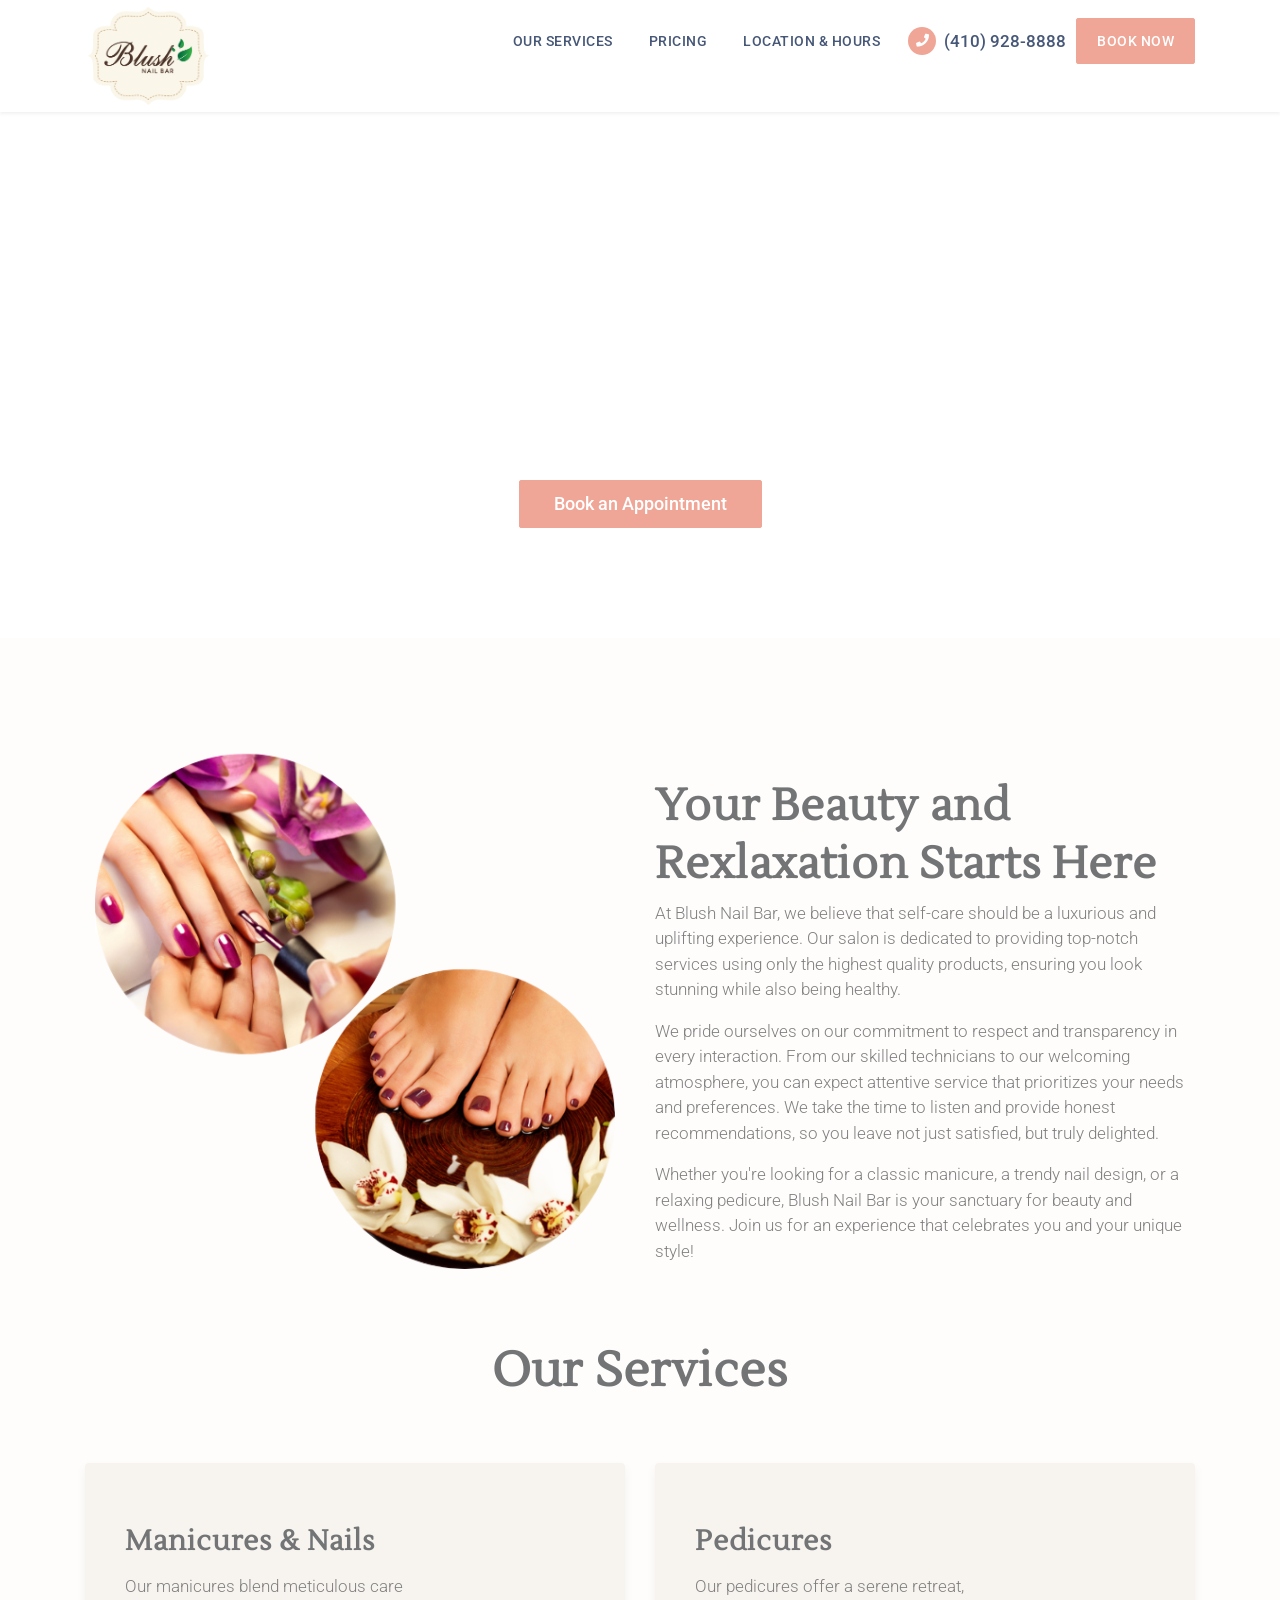
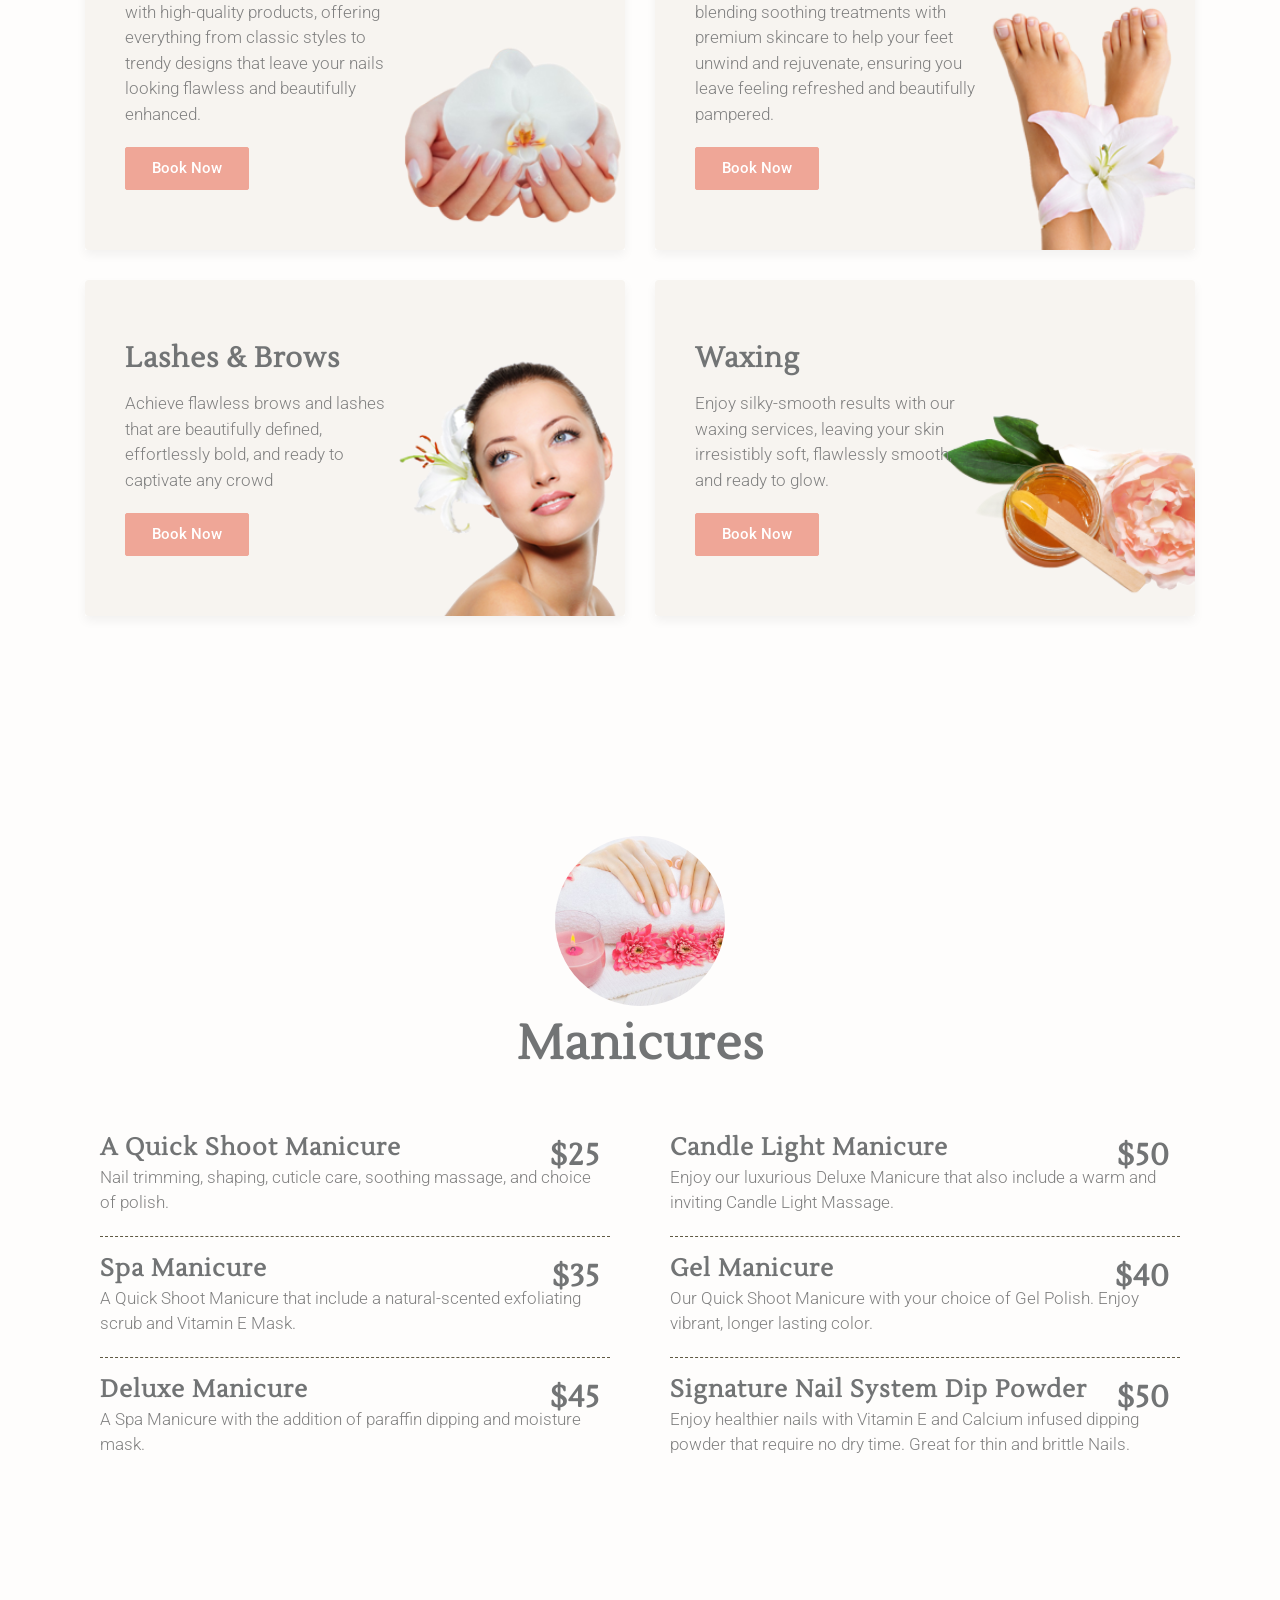
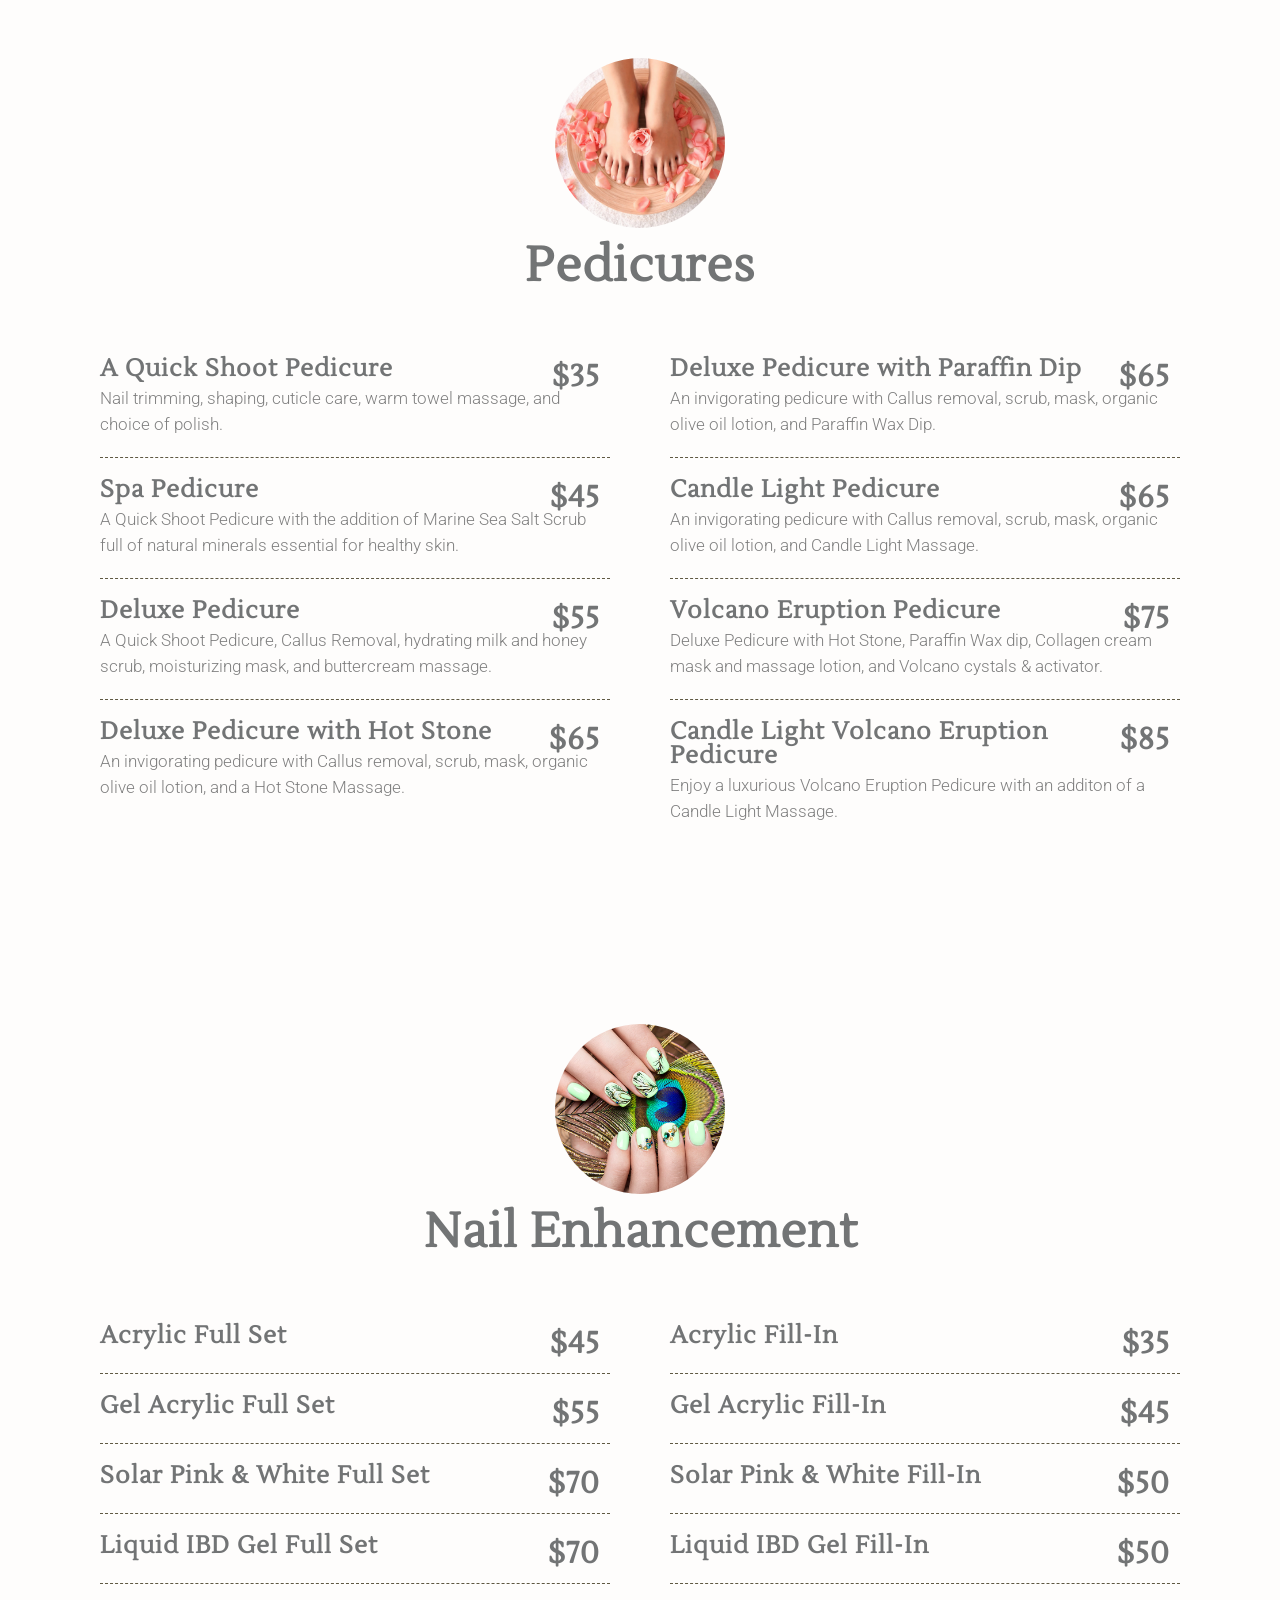
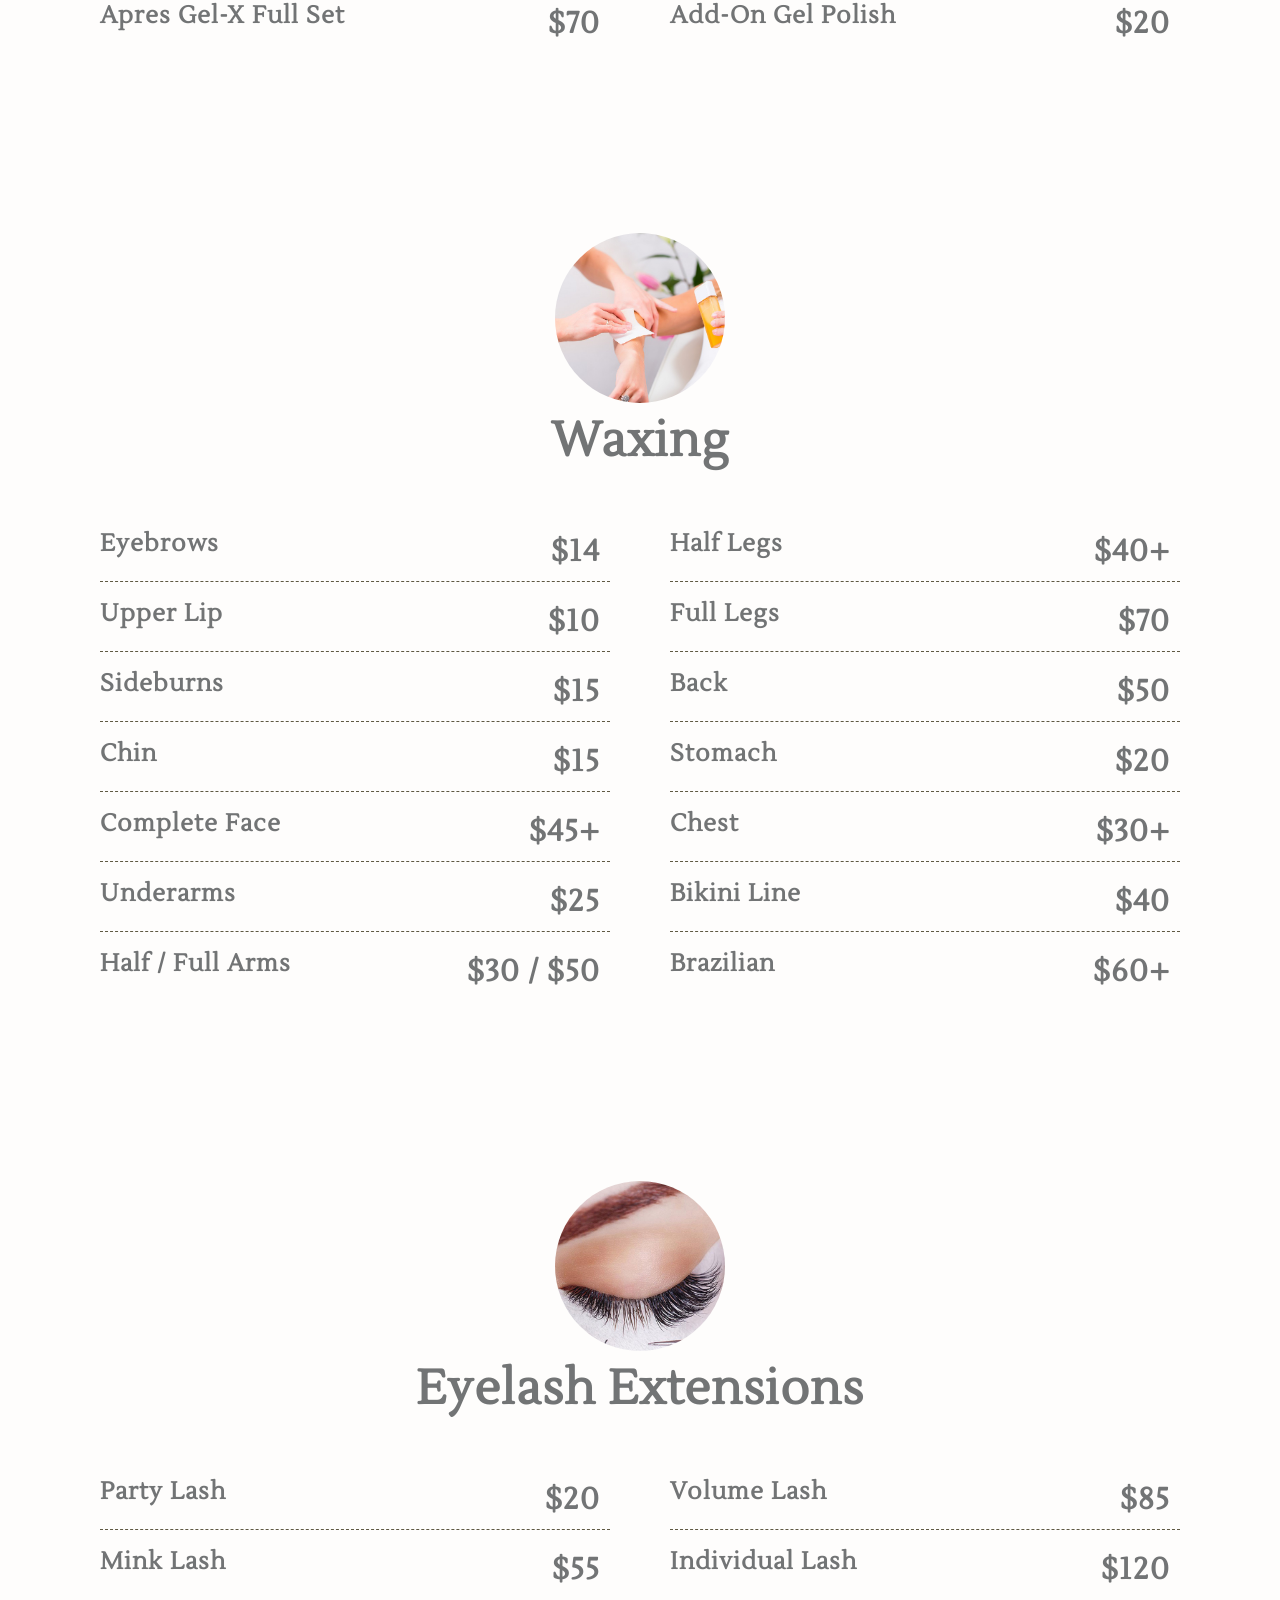
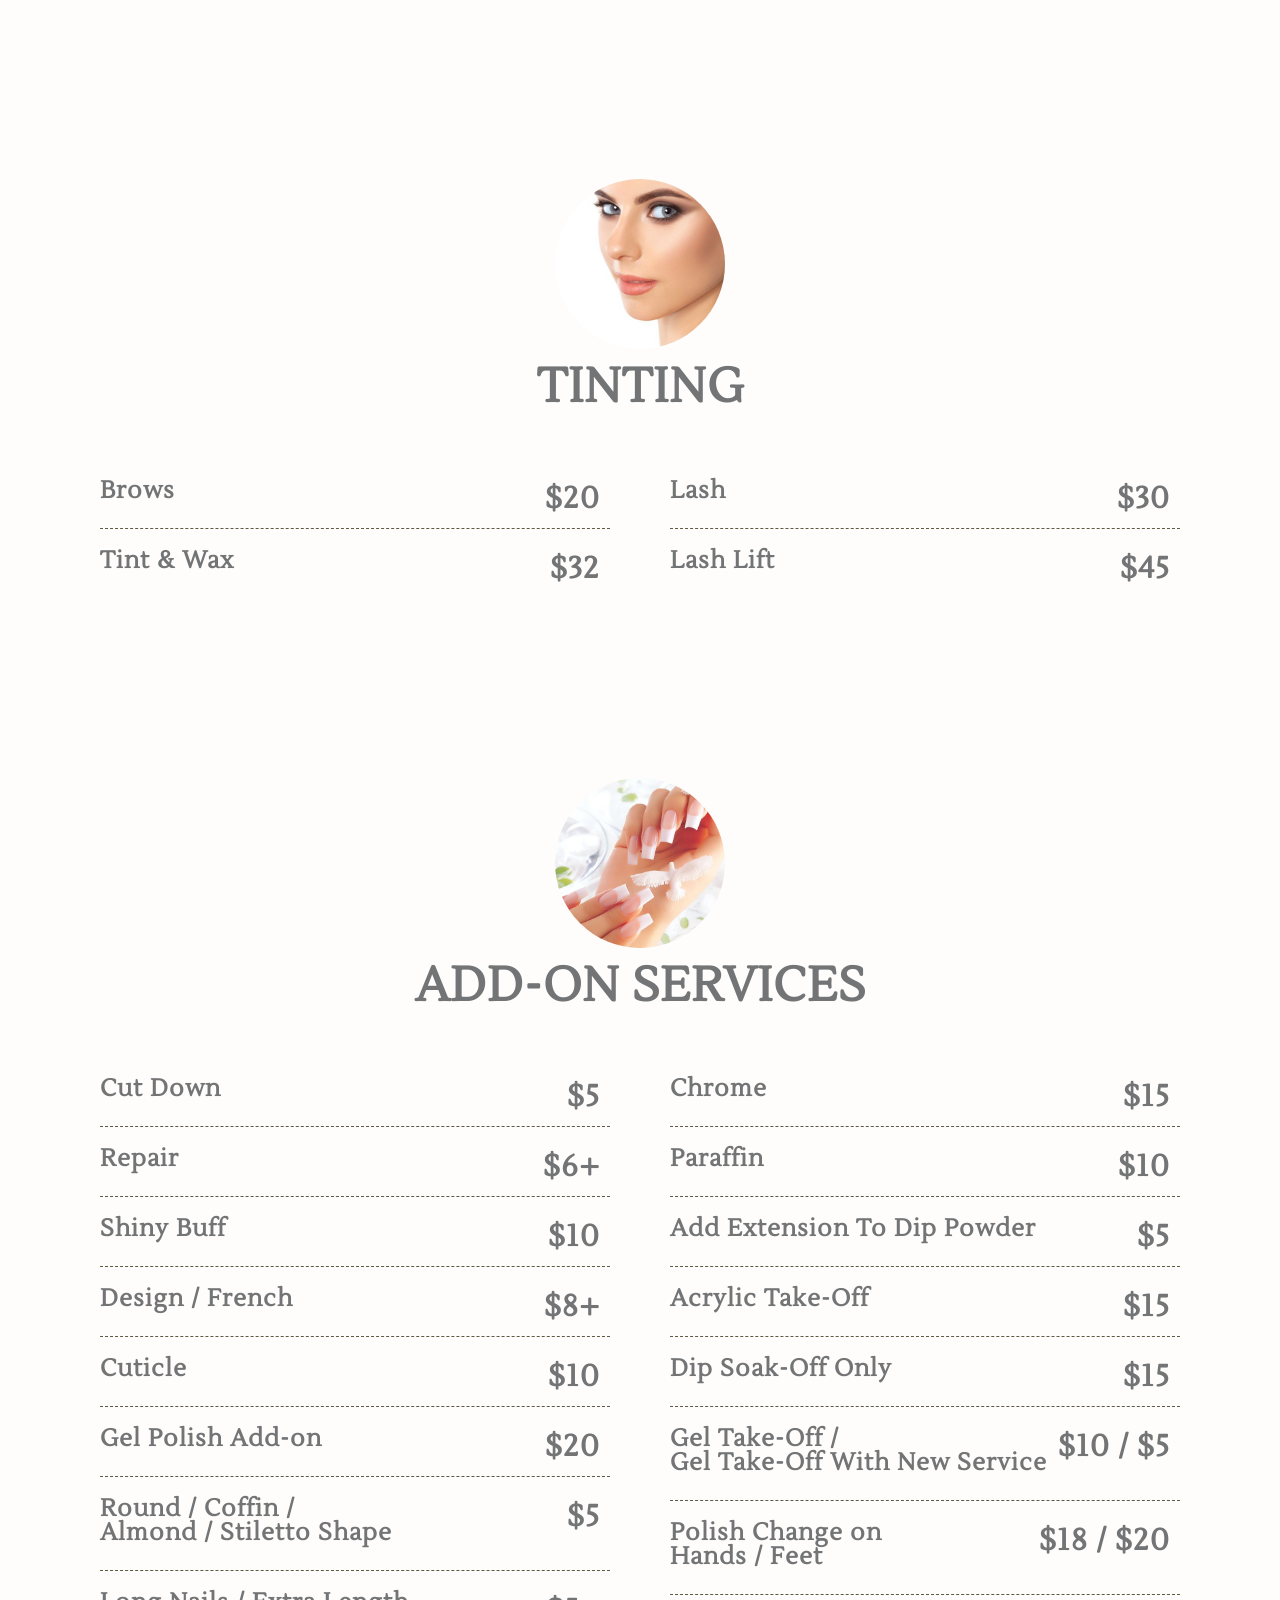
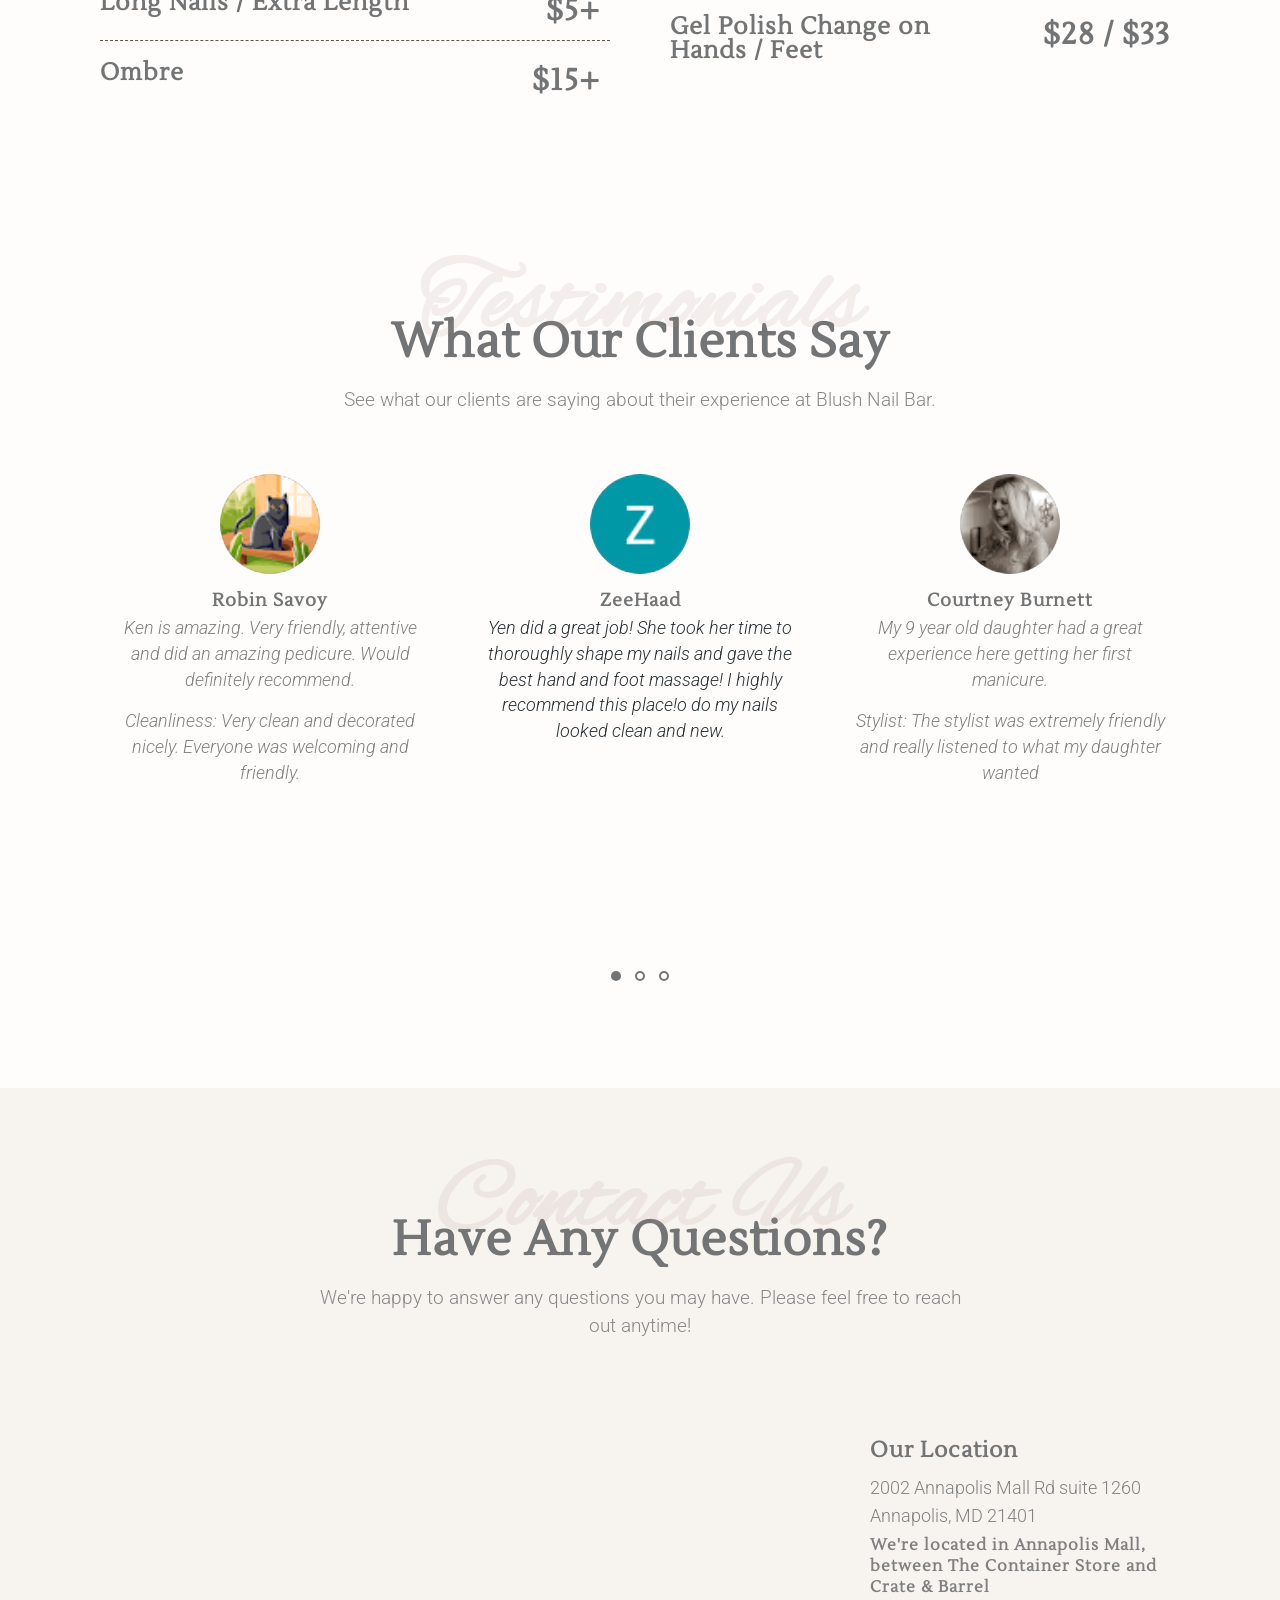
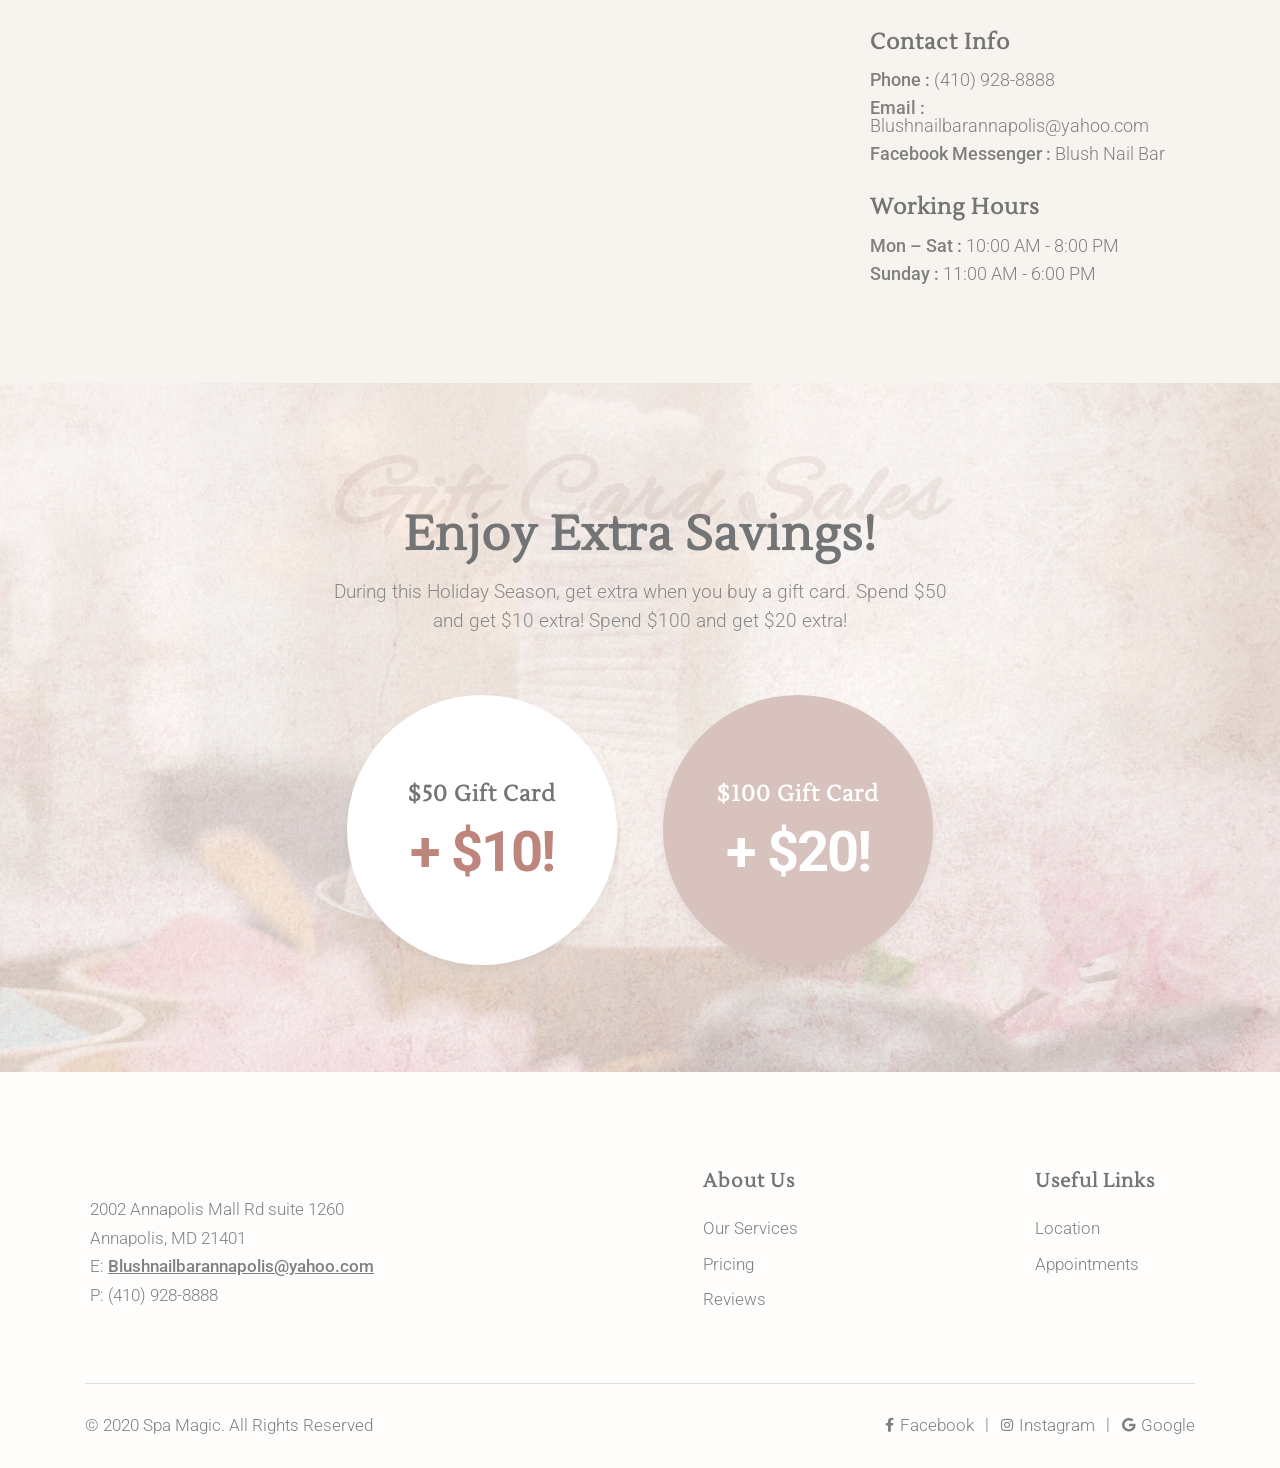
==== index.html @ 7150aaa3 "fixed hours, nav bar, added giftcard promotion" ====
<!DOCTYPE html>
<!-- Spa Magic - Spa & Beauty Salon Landing Page Template design design by Jthemes (http://www.jthemes.net) -->
<!--[if lt IE 7 ]><html class="ie ie6" lang="en"> <![endif]-->
<!--[if IE 7 ]><html class="ie ie7" lang="en"> <![endif]-->
<!--[if IE 8 ]><html class="ie ie8" lang="en"> <![endif]-->
<!--[if (gte IE 9)|!(IE)]><!-->
<html lang="en">



	<head>

		<meta charset="utf-8">
		<meta http-equiv="X-UA-Compatible" content="IE=edge"/>
		<meta name="author" content="Jthemes"/>	
		<meta name="description" content="Spa Magic - Spa, Hair & Beauty Salon Landing Page Template"/>
		<meta name="keywords" content="Jthemes, Beauty, Cosmetic, Girly, Health, Healthy Care, Massage, Make Up, Salon, Spa, Skincare, Wellness">	
		<meta name="viewport" content="width=device-width, initial-scale=1.0"/>
				
  		<!-- SITE TITLE -->
		<title>Blush Nail Bar</title>
							
		<!-- FAVICON AND TOUCH ICONS -->
		<!-- <link rel="shortcut icon" href="images/favicon.ico" type="image/x-icon"> -->
		<!-- <link rel="icon" href="images/favicon.ico" type="image/x-icon"> -->
		<!-- <link rel="apple-touch-icon" sizes="152x152" href="images/apple-touch-icon-152x152.png"> -->
		<!-- <link rel="apple-touch-icon" sizes="120x120" href="images/apple-touch-icon-120x120.png">
		<link rel="apple-touch-icon" sizes="76x76" href="images/apple-touch-icon-76x76.png">
		<link rel="apple-touch-icon" href="images/apple-touch-icon.png"> -->
		<link rel="apple-touch-icon" sizes="57x57" href="/apple-icon-57x57.png">
		<link rel="apple-touch-icon" sizes="60x60" href="/apple-icon-60x60.png">
		<link rel="apple-touch-icon" sizes="72x72" href="/apple-icon-72x72.png">
		<link rel="apple-touch-icon" sizes="76x76" href="/apple-icon-76x76.png">
		<link rel="apple-touch-icon" sizes="114x114" href="/apple-icon-114x114.png">
		<link rel="apple-touch-icon" sizes="120x120" href="/apple-icon-120x120.png">
		<link rel="apple-touch-icon" sizes="144x144" href="/apple-icon-144x144.png">
		<link rel="apple-touch-icon" sizes="152x152" href="/apple-icon-152x152.png">
		<link rel="apple-touch-icon" sizes="180x180" href="/apple-icon-180x180.png">
		<link rel="icon" type="image/png" sizes="192x192"  href="/android-icon-192x192.png">
		<link rel="icon" type="image/png" sizes="32x32" href="/favicon-32x32.png">
		<link rel="icon" type="image/png" sizes="96x96" href="/favicon-96x96.png">
		<link rel="icon" type="image/png" sizes="16x16" href="/favicon-16x16.png">
		<link rel="manifest" href="/manifest.json">
		<meta name="msapplication-TileColor" content="#ffffff">
		<meta name="msapplication-TileImage" content="/ms-icon-144x144.png">
		<meta name="theme-color" content="#ffffff">
		<link rel="icon" href="images/BlushLogo.png" type="image/x-icon">

		<!-- GOOGLE FONTS -->
		<link href="https://fonts.googleapis.com/css2?family=Lustria&display=swap" rel="stylesheet">
		<link href="https://fonts.googleapis.com/css2?family=Alex+Brush&display=swap" rel="stylesheet">	
		<link href="https://fonts.googleapis.com/css?family=Roboto:300,400,500,700&display=swap" rel="stylesheet">

		<!-- BOOTSTRAP CSS -->
		<link href="css/bootstrap.min.css" rel="stylesheet">
				
		<!-- FONT ICONS -->
		<link href="https://use.fontawesome.com/releases/v5.11.0/css/all.css" rel="stylesheet" crossorigin="anonymous">		
		<link href="css/flaticon.css" rel="stylesheet">

		<!-- PLUGINS STYLESHEET -->
		<link href="css/menu.css" rel="stylesheet">	
		<link id="effect" href="css/dropdown-effects/fade-down.css" media="all" rel="stylesheet">
		<link href="css/tweenmax.css" rel="stylesheet">	
		<link href="css/magnific-popup.css" rel="stylesheet">	
		<link href="css/owl.carousel.min.css" rel="stylesheet">
		<link href="css/flexslider.css" rel="stylesheet">
		<link href="css/owl.theme.default.min.css" rel="stylesheet">
		<link href="css/jquery.datetimepicker.min.css" rel="stylesheet">
	
		<!-- TEMPLATE CSS -->
		<!-- <link href="css/gold-theme.css" rel="stylesheet"> -->
		<link href="css/pink-theme.css" rel="stylesheet">
		<!-- <link href="css/rose-theme.css" rel="stylesheet"> -->
		<!-- <link href="css/silk-theme.css" rel="stylesheet"> -->

		<!-- RESPONSIVE CSS -->
		<link href="css/responsive.css" rel="stylesheet">
	
	</head>




	<body>




		<!-- PRELOADER SPINNER
		============================================= -->	
		<div id="loader-wrapper">
			<div id="loading">
				<div class="cssload-loader">
					<div class="fancy-spinner">
					  	<div class="ring"></div>
					  	<div class="ring"></div>
					  	<div class="dot"></div>
					</div>
				</div>
			</div>
		</div>




		<!-- PAGE CONTENT
		============================================= -->	
		<div id="page" class="page">

			<!-- HEADER
			============================================= -->
			<header id="header" class="header white-menu navbar-dark">
				<div class="header-wrapper">


					<!-- MOBILE HEADER -->
				    <div class="wsmobileheader clearfix">	  	
				    	<span class="smllogo"><img src="images/BlushLogo.png" width="auto" height="60" alt="mobile-logo"/></span>
				    	<a id="wsnavtoggle" class="wsanimated-arrow"><span></span></a>	
				 	</div>


				 	<!-- NAVIGATION MENU -->
				  	<div class="wsmainfull menu clearfix">
	    				<div class="wsmainwp clearfix">


	    					<!-- LOGO IMAGE -->
	    					<!-- For Retina Ready displays take a image with double the amount of pixels that your image will be displayed (e.g 340 x 100 pixels) -->
	    					<div class="desktoplogo"><a href="#hero-11" class="logo-black"><img src="images/BlushLogo.png" width="auto" height="100" alt="header-logo"></a></div>
	    					<div class="desktoplogo"><a href="#hero-11" class="logo-white"><img src="images/BlushLogo.png" width="auto" height="100" alt="header-logo"></a></div>


	    					<!-- MAIN MENU -->
	      					<nav class="wsmenu clearfix">
	        					<ul class="wsmenu-list">


	        						<!-- DROPDOWN MENU -->
						          	<!-- <li aria-haspopup="true"><a href="#">Our Spa <span class="wsarrow"></span></a>
	            						<ul class="sub-menu">
	            							<li aria-haspopup="true"><a href="#services-13">Why Spa Magic</a></li>
	            							<li aria-haspopup="true"><a href="#about-3">Experience</a></li>
						           			<li aria-haspopup="true"><a href="#services-10">Best Solution</a></li>
						           			<li aria-haspopup="true"><a href="#gallery-3">Our Gallery</a></li>
						           			<li aria-haspopup="true"><a href="#pricing-1">Treatments</a></li>
						           			<li aria-haspopup="true"><a href="#services-11">Our Best Deals</a></li>
						           			<li aria-haspopup="true"><a href="#reviews-1">Testimonials</a></li>		      
						           		</ul>
								    </li>	END DROPDOWN MENU -->


								    


							    	

								    <!-- SIMPLE NAVIGATION LINK -->
							    	<li class="nl-simple" aria-haspopup="true"><a href="#services-13">Our Services</a></li>
							    	

							    	


							    	<!-- SIMPLE NAVIGATION LINK -->
							    	<li class="nl-simple" aria-haspopup="true"><a href="#pricing-1">Pricing</a></li> 

									<!-- SIMPLE NAVIGATION LINK -->
							    	<li class="nl-simple" aria-haspopup="true"><a href="#contacts-1">Location & Hours</a></li> 

									

							    	<!-- HEADER CALL BUTTON -->
							    	<li class="nl-simple header-phone" aria-haspopup="true">
							    		<a href="tel:4109288888"><span class="bg-color-09 white-color"><i class="fas fa-phone"></i></span>(410) 928-8888</a>
							    	</li> 


								    <!--HEADER BUTTON--> 
								    <li class="nl-simple" aria-haspopup="true">
								    	<a href="http://atledpos.com:2409/Bookings/Index/4728d262" target="_blank" class="btn btn-color-02 tra-02-hover last-link">Book Now</a>
								    </li>


								    <!-- HEADER SOCIAL LINKS 															
									<li class="nl-simple txt-color-03 header-socials clearfix" aria-haspopup="true">
										<span><a href="#" class="ico-facebook"><i class="fab fa-facebook-f"></i></a></span>
										<span><a href="#" class="ico-twitter"><i class="fab fa-twitter"></i></a></span>
										<span><a href="#" class="ico-instagram"><i class="fab fa-instagram"></i></a></span>
										<span><a href="#" class="ico-dribbble"><i class="fab fa-yelp"></i></a></span>	
									</li> -->
									

	        					</ul>
	        				</nav>	<!-- END MAIN MENU -->

	    				</div>
	    			</div>	<!-- END NAVIGATION MENU -->


				</div>     <!-- End header-wrapper -->
			</header>	<!-- END HEADER -->


			
			<!-- HERO-11
			============================================= -->	
			<section id="hero-11" class="hero-bg hero-section division">
				
				<div class="container">
					<div class="row">


						<!-- HERO TEXT -->
						<div class="col-md-12">
							<div class="hero-11-txt text-center white-color">

								<!-- Icon -->
								<div class="title-before ico-70"><span class="flaticon-branch-2"></span></div>

								<!-- Title -->
								<h2 class="blush-H2">Blush Nail Bar</h2>

								<!-- Text -->
								<p class="blush-H2 blush-p">Come Be Pampered
								</p>

								<!-- Button -->
								<a href="http://atledpos.com:2409/Bookings/Index/4728d262" class="btn btn-md btn-color-02 tra-white-hover" target="_blank">Book an Appointment</a>

							</div>
						</div>	<!-- END HERO TEXT -->


					</div>    <!-- End row -->
				</div>     <!-- End container -->
			</section>	<!-- END HERO-11 -->


			
			 <!--ABOUT-1
			============================================= -->
			<section id="about-1" class="bg-color-01 wide-60 about-sectiondivision">
				<div class="container">
					<div class="row d-flex align-items-center">


						<!-- IMAGE BLOCK -->
						<div class="col-md-5 col-lg-6">
							<div class="img-block left-column pc-10 ">
								<img class="img-fluid" src="images/Ped&Mani2.png" alt="about-image">
							</div>
						</div>


						<!-- TEXT BLOCK -->	
						<div class="col-md-7 col-lg-6">
							<p class="txt-block right-column pc-15 mb-40">

								<!-- Title -->	
								<h3 class="h3-md txt-color-01">Your Beauty and Rexlaxation Starts Here</h3>

								<!-- Text -->
								<p class="txt-color-05">At Blush Nail Bar, we believe that self-care should be a luxurious and uplifting experience. Our salon is dedicated to providing top-notch services using only the highest quality products, ensuring you look stunning while also being healthy. </p>
								
								<p class="txt-color-05">We pride ourselves on our commitment to respect and transparency in every interaction. From our skilled technicians to our welcoming atmosphere, you can expect attentive service that prioritizes your needs and preferences. We take the time to listen and provide honest recommendations, so you leave not just satisfied, but truly delighted.</p>
									
								<p class="txt-color-05">Whether you're looking for a classic manicure, a trendy nail design, or a relaxing pedicure, Blush Nail Bar is your sanctuary for beauty and wellness. Join us for an experience that celebrates you and your unique style!
								</p>

								
							</div>
						</div>	<!-- END TEXT BLOCK -->	


					</div>	   <!-- End row -->
				</div>	   <!-- End container -->
			</section>	<!-- END ABOUT-1 -->

			

			
			
			<!-- SERVICES-13
			============================================= -->
			<section id="services-13" class="bg-color-01 pb-90 services-section division">
				<div class="container">


					<!-- SECTION TITLE -->	
					<div class="row">	
						<div class="col-lg-10 offset-lg-1">
							<div class="section-title mb-60 text-center">	

								<!-- Transparent Header -->	
								<!-- <h2 class="tra-header txt-color-02">Welcome To</h2>	 -->

								<!-- Title 	-->	
								<h3 class="h3-xl txt-color-01">Our Services</h3>

								<!-- Text -->	
								<!-- <p class="p-lg txt-color-05">Aliquam a augue suscipit, luctus neque purus ipsum neque undo dolor 
								   primis libero tempus, blandit a cursus varius at magna tempor
								</p> -->
									
							</div>	
						</div>
					</div>


					<!-- SERVICES-13 WRAPPER -->
			 		<div class="sbox-13-wrapper">
						<div class="row">


							<!-- SERVICE BOX #1 -->
							<div class="col-md-6">
								<div id="s13-1" class="sbox-13 bg-fixed bg-color-02">
									<div class="sbox-13-txt">
									
										<!-- Title -->
										<h5 class="h5-xl txt-color-01">Manicures & Nails </h5>	

										<!-- Text -->		
										<p class="txt-color-05">Our manicures blend meticulous care with high-quality products, offering everything from classic styles to trendy designs that leave your nails looking flawless and beautifully enhanced.
										</p>

										<!-- Button -->
										<a href="http://atledpos.com:2409/Bookings/Index/4728d262" class="btn btn-color-02 tra-02-hover" target="_blank">Book Now</a>

									</div>
								</div>							
							</div>	<!-- END SERVICE BOX #1 -->	


							<!-- SERVICE BOX #2 -->
							<div class="col-md-6">
								<div id="s13-2" class="sbox-13 bg-fixed bg-color-02">
									<div class="sbox-13-txt">

										<!-- Title -->
										<h5 class="h5-xl txt-color-01">Pedicures </h5>	

										<!-- Text -->		
										<p class="txt-color-05"> Our pedicures offer a serene retreat, blending soothing treatments with premium skincare to help your feet unwind and rejuvenate, ensuring you leave feeling refreshed and beautifully pampered.
										</p>
									

										<!-- Button -->
										<a href="http://atledpos.com:2409/Bookings/Index/4728d262" class="btn btn-color-02 tra-02-hover" target="_blank">Book Now</a>

									</div>
								</div>							
							</div>	<!-- END SERVICE BOX #2 -->	


							<!-- SERVICE BOX #3 -->
							<div class="col-md-6">
								<div id="s13-3" class="sbox-13 bg-fixed bg-color-02">
									<div class="sbox-13-txt">
	
										<!-- Title -->
										<h5 class="h5-xl txt-color-01">Lashes & Brows</h5>

										<!-- Text -->		
										<p class="txt-color-05">Achieve flawless brows and lashes that are beautifully defined, effortlessly bold, and ready to captivate any crowd    
										</p>

										<!-- Button -->
										<a href="http://atledpos.com:2409/Bookings/Index/4728d262" class="btn btn-color-02 tra-02-hover" target="_blank">Book Now</a>

									</div>	
								</div>							
							</div>	<!-- END SERVICE BOX #3 -->		


							<!-- SERVICE BOX #4 -->
							<div class="col-md-6">
								<div id="s13-4" class="sbox-13 bg-fixed bg-color-02">
									<div class="sbox-13-txt">

										<!-- Title -->
										<h5 class="h5-xl txt-color-01">Waxing</h5>	

										<!-- Text -->		
										<p class="txt-color-05">Enjoy silky-smooth results with our waxing services, leaving your skin irresistibly soft, flawlessly smooth, and ready to glow.
										</p>

										<!-- Button -->
										<a href="http://atledpos.com:2409/Bookings/Index/4728d262" class="btn btn-color-02 tra-02-hover" target="_blank">Book Now</a>

									</div>	
								</div>							
							</div>	<!-- END SERVICE BOX #4 -->	


						</div>  <!-- End row -->	
				 	</div>	<!-- END SERVICES-13 WRAPPER -->


				</div>	   <!-- End container -->
			</section>	<!-- END SERVICES-13 -->


	


				<!-- PRICING-1
			============================================= -->
			<section id="pricing-1" class="bg-color-01 wide-60 pricing-section division">
				<div class="container">


					<!-- PRICING TABLES WRAPPER -->
			 		<div class="pricing-wrapper">
						<div class="row">
							
							<!--==Menu TITLE=-->
							<div class="col-lg-10 offset-lg-1">
								<div class="section-title mb-60 text-center">
									<div class="sbox-3-img">
										<div class="hover-overlay"> 
											<img class="img-fluid" src="images/MenuManicure.png" alt="service-image">	
										</div>
									</div>	
									<!-- Title 	-->	
									<h3 class="h3-xl txt-color-01">Manicures</h3>

								</div>
								
							</div>

							<!-- Menu Column 1-->
							<div class="col-lg-6">
								<div class="pricing-1-table">
									

									<!-- Title -->
									<!-- <h3 class="h3-xs txt-color-01 text-center mb-50">Massages</h3> -->

									<!-- List -->
									<ul class="pricing-list">

										<li class="pricing-list-txt">
											<h5 class="h5-md txt-color-01">A Quick Shoot Manicure</h5>
											<p class="txt-color-05">Nail trimming, shaping, cuticle care, soothing massage, and choice of polish.</p>
											<h4 class="h4-xs pricing-list-amount txt-color-01">$25</h4>
										</li>

										<li class="pricing-list-txt">
											<h5 class="h5-md txt-color-01">Spa Manicure</h5>
											<p class="txt-color-05">A Quick Shoot Manicure that include a natural-scented exfoliating scrub and Vitamin E Mask.</p>
											<h4 class="h4-xs pricing-list-amount txt-color-01">$35</h4>
										</li>

										<li class="pricing-list-txt">
											<h5 class="h5-md txt-color-01">Deluxe Manicure</h5>
											<p class="txt-color-05">A Spa Manicure with the addition of paraffin dipping and moisture mask.</p>
											<h4 class="h4-xs pricing-list-amount txt-color-01">$45</h4>
										</li>


									</ul>
								</div>
							</div>
							<!--End Menu Column 1-->

							<!--Menu Column 2-->
							<div class="col-lg-6">
								<div class="pricing-1-table">

									<!-- Title -->
									<!-- <h3 class="h3-xs txt-color-01 text-center mb-50">Massages</h3> -->

									<!-- List -->
									<ul class="pricing-list">

										<li class="pricing-list-txt">
											<h5 class="h5-md txt-color-01">Candle Light Manicure</h5>
											<p class="txt-color-05">Enjoy our luxurious Deluxe Manicure that also include a warm and inviting Candle Light Massage.

											</p>
											<h4 class="h4-xs pricing-list-amount txt-color-01">$50</h4>
										</li>

										<li class="pricing-list-txt">
											<h5 class="h5-md txt-color-01">Gel Manicure</h5>
											<p class="txt-color-05">Our Quick Shoot Manicure with your choice of Gel Polish. Enjoy vibrant, longer lasting color. </p>
											<h4 class="h4-xs pricing-list-amount txt-color-01">$40</h4>
										</li>

										<li class="pricing-list-txt">
											<h5 class="h5-md txt-color-01">Signature Nail System Dip Powder
											</h5>
											<p class="txt-color-05">Enjoy healthier nails with Vitamin E and Calcium infused dipping powder that require no dry time. Great for thin and brittle Nails.</p>
											<h4 class="h4-xs pricing-list-amount txt-color-01">$50</h4>
										</li>


									</ul>
								</div>
							</div>
							<!--End Menu Column 2-->
							


						</div>	<!-- End row -->
					</div>	<!-- END PRICING TABLES WRAPPER -->


				</div>	   <!-- End container -->
			</section>	<!-- END PRICING-1 -->

				
			<!-- PRICING-2
			============================================= -->
			<section id="pricing-1" class="bg-color-01 wide-60 pricing-section division">
				<div class="container">


					<!-- PRICING TABLES WRAPPER -->
			 		<div class="pricing-wrapper">
						<div class="row">
							
							<!--==Menu TITLE=-->
							<div class="col-lg-10 offset-lg-1">
								<div class="section-title mb-60 text-center">
									<div class="sbox-3-img">
										<div class="hover-overlay"> 
											<img class="img-fluid" src="images/MenuPedicure.png" alt="service-image">	
										</div>
									</div>	
									<!-- Title 	-->	
									<h3 class="h3-xl txt-color-01">Pedicures</h3>

								</div>
								
							</div>

							<!--Manicure Menu 1-->
							<div class="col-lg-6">
								<div class="pricing-1-table">
									

									<!-- Title -->
									<!-- <h3 class="h3-xs txt-color-01 text-center mb-50">Massages</h3> -->

									<!-- List -->
									<ul class="pricing-list">

										<li class="pricing-list-txt">
											<h5 class="h5-md txt-color-01">A Quick Shoot Pedicure</h5>
											<p class="txt-color-05">Nail trimming, shaping, cuticle care, warm towel massage, and choice of polish.</p>
											<h4 class="h4-xs pricing-list-amount txt-color-01">$35</h4>
										</li>

										<li class="pricing-list-txt">
											<h5 class="h5-md txt-color-01">Spa Pedicure</h5>
											<p class="txt-color-05">A Quick Shoot Pedicure with the addition of Marine Sea Salt Scrub full of natural minerals essential for healthy skin.</p>
											<h4 class="h4-xs pricing-list-amount txt-color-01">$45</h4>
										</li>

										<li class="pricing-list-txt">
											<h5 class="h5-md txt-color-01">Deluxe Pedicure</h5>
											<p class="txt-color-05">A Quick Shoot Pedicure, Callus Removal, hydrating milk and honey scrub, moisturizing mask, and buttercream massage.</p>
											<h4 class="h4-xs pricing-list-amount txt-color-01">$55</h4>
										</li>

										<li class="pricing-list-txt">
											<h5 class="h5-md txt-color-01">Deluxe Pedicure with Hot Stone</h5>
											<p class="txt-color-05">An invigorating pedicure with Callus removal, scrub, mask, organic olive oil lotion, and a Hot Stone Massage. </p>
											<h4 class="h4-xs pricing-list-amount txt-color-01">$65</h4>
										</li>
									</ul>
								</div>
							</div>
							<!--End Manicure Menu 1-->

							<!--Manicure Menu 1-->
							<div class="col-lg-6">
								<div class="pricing-1-table">

									<!-- Title -->
									<!-- <h3 class="h3-xs txt-color-01 text-center mb-50">Massages</h3> -->

									<!-- List -->
									<ul class="pricing-list">

										<li class="pricing-list-txt">
											<h5 class="h5-md txt-color-01">Deluxe Pedicure with Paraffin Dip</h5>
											<p class="txt-color-05">An invigorating pedicure with Callus removal, scrub, mask, organic olive oil lotion, and Paraffin Wax Dip. </p>
											<h4 class="h4-xs pricing-list-amount txt-color-01">$65</h4>
										</li>

										<li class="pricing-list-txt">
											<h5 class="h5-md txt-color-01">Candle Light Pedicure</h5>
											<p class="txt-color-05">An invigorating pedicure with Callus removal, scrub, mask, organic olive oil lotion, and Candle Light Massage. </p>
											<h4 class="h4-xs pricing-list-amount txt-color-01">$65</h4>
										</li>

										<li class="pricing-list-txt">
											<h5 class="h5-md txt-color-01">Volcano Eruption Pedicure</h5>
											<p class="txt-color-05">Deluxe Pedicure with Hot Stone, Paraffin Wax dip, Collagen cream mask and massage lotion, and Volcano cystals & activator.</p>
											<h4 class="h4-xs pricing-list-amount txt-color-01">$75</h4>
										</li>

										<li class="pricing-list-txt">
											<h5 class="h5-md txt-color-01">Candle Light Volcano Eruption <br/>Pedicure</h5>
											<p class="txt-color-05">Enjoy a luxurious Volcano Eruption Pedicure with an additon of a Candle Light Massage. </p>
											<h4 class="h4-xs pricing-list-amount txt-color-01">$85</h4>
										</li>

									</ul>
								</div>
							</div>
							<!--End Manicure Menu 1-->
							


						</div>	<!-- End row -->
					</div>	<!-- END PRICING TABLES WRAPPER -->


				</div>	   <!-- End container -->
			</section>	<!-- END PRICING-2 -->

			<!--PRICING 3-->
			<section id="pricing-1" class="bg-color-01 wide-60 pricing-section division">
				<div class="container">


					<!-- PRICING TABLES WRAPPER -->
			 		<div class="pricing-wrapper">
						<div class="row">
							
							<!--==Menu TITLE=-->
							<div class="col-lg-10 offset-lg-1">
								<div class="section-title mb-60 text-center">
									<div class="sbox-3-img">
										<div class="hover-overlay"> 
											<img class="img-fluid" src="images/Nails1.jpg" alt="service-image">re	
										</div>
									</div>	
									<!-- Title 	-->	
									<h3 class="h3-xl txt-color-01">Nail Enhancement</h3>

								</div>
								
							</div>

							<!--Manicure Menu 1-->
							<div class="col-lg-6">
								<div class="pricing-1-table">
									

									<!-- Title -->
									<!-- <h3 class="h3-xs txt-color-01 text-center mb-50">Massages</h3> -->

									<!-- List -->
									<ul class="pricing-list">

										<li class="pricing-list-txt">
											<h5 class="h5-md txt-color-01">Acrylic Full Set</h5>
											<h4 class="h4-xs pricing-list-amount txt-color-01">$45</h4>
										</li>

										<li class="pricing-list-txt">
											<h5 class="h5-md txt-color-01">Gel Acrylic Full Set</h5>
											<h4 class="h4-xs pricing-list-amount txt-color-01">$55</h4>
										</li>

										<li class="pricing-list-txt">
											<h5 class="h5-md txt-color-01">Solar Pink & White Full Set</h5>
											<h4 class="h4-xs pricing-list-amount txt-color-01">$70</h4>
										</li>

										<li class="pricing-list-txt">
											<h5 class="h5-md txt-color-01">Liquid IBD Gel Full Set</h5>
											<h4 class="h4-xs pricing-list-amount txt-color-01">$70</h4>
										</li>

										<li class="pricing-list-txt">
											<h5 class="h5-md txt-color-01">Apres Gel-X Full Set</h5>
											<h4 class="h4-xs pricing-list-amount txt-color-01">$70</h4>
										</li>
									</ul>
								</div>
							</div>
							<!--End Manicure Menu 1-->

							<!--Manicure Menu 1-->
							<div class="col-lg-6">
								<div class="pricing-1-table">

									<!-- Title -->
									<!-- <h3 class="h3-xs txt-color-01 text-center mb-50">Massages</h3> -->

									<!-- List -->
									<ul class="pricing-list">

										<li class="pricing-list-txt">
											<h5 class="h5-md txt-color-01">Acrylic Fill-In</h5>
											<h4 class="h4-xs pricing-list-amount txt-color-01">$35</h4>
										</li>

										<li class="pricing-list-txt">
											<h5 class="h5-md txt-color-01">Gel Acrylic Fill-In</h5>
											<h4 class="h4-xs pricing-list-amount txt-color-01">$45</h4>
										</li>

										<li class="pricing-list-txt">
											<h5 class="h5-md txt-color-01">Solar Pink & White Fill-In</h5>
											<h4 class="h4-xs pricing-list-amount txt-color-01">$50</h4>
										</li>

										<li class="pricing-list-txt">
											<h5 class="h5-md txt-color-01">Liquid IBD Gel Fill-In</h5>
											<h4 class="h4-xs pricing-list-amount txt-color-01">$50</h4>
										</li>

										<li class="pricing-list-txt">
											<h5 class="h5-md txt-color-01">Add-On Gel Polish</h5>
											<h4 class="h4-xs pricing-list-amount txt-color-01">$20</h4>
										</li>
									</ul>
								</div>
							</div>
							<!--End Manicure Menu 1-->
							


						</div>	<!-- End row -->
					</div>	<!-- END PRICING TABLES WRAPPER -->


				</div>	   <!-- End container -->
			</section><!-- END PRICING 3-->

			<!--PRICING Waxing-->
			<section id="pricing-1" class="bg-color-01 wide-60 pricing-section division">
				<div class="container">


					<!-- PRICING TABLES WRAPPER -->
			 		<div class="pricing-wrapper">
						<div class="row">
							
							<!--==Menu TITLE=-->
							<div class="col-lg-10 offset-lg-1">
								<div class="section-title mb-60 text-center">
									<div class="sbox-3-img">
										<div class="hover-overlay"> 
											<img class="img-fluid" src="images/Waxing.jpg" alt="service-image">re	
										</div>
									</div>	
									<!-- Title 	-->	
									<h3 class="h3-xl txt-color-01">Waxing</h3>

								</div>
								
							</div>

							<!--Manicure Menu 1-->
							<div class="col-lg-6">
								<div class="pricing-1-table">
									

									<!-- Title -->
									<!-- <h3 class="h3-xs txt-color-01 text-center mb-50">Massages</h3> -->

									<!-- List -->
									<ul class="pricing-list">

										<li class="pricing-list-txt">
											<h5 class="h5-md txt-color-01">Eyebrows</h5>
											<h4 class="h4-xs pricing-list-amount txt-color-01">$14</h4>
										</li>

										<li class="pricing-list-txt">
											<h5 class="h5-md txt-color-01">Upper Lip</h5>
											<h4 class="h4-xs pricing-list-amount txt-color-01">$10</h4>
										</li>
										
										<li class="pricing-list-txt">
											<h5 class="h5-md txt-color-01">Sideburns</h5>
											<h4 class="h4-xs pricing-list-amount txt-color-01">$15</h4>
										</li>

										<li class="pricing-list-txt">
											<h5 class="h5-md txt-color-01">Chin</h5>
											<h4 class="h4-xs pricing-list-amount txt-color-01">$15</h4>
										</li>

										<li class="pricing-list-txt">
											<h5 class="h5-md txt-color-01">Complete Face</h5>
											<h4 class="h4-xs pricing-list-amount txt-color-01">$45+</h4>
										</li>

										<li class="pricing-list-txt">
											<h5 class="h5-md txt-color-01">Underarms</h5>
											<h4 class="h4-xs pricing-list-amount txt-color-01">$25</h4>
										</li>

										<li class="pricing-list-txt">
											<h5 class="h5-md txt-color-01">Half / Full Arms</h5>
											<h4 class="h4-xs pricing-list-amount txt-color-01">$30 / $50</h4>
										</li>
									</ul>
								</div>
							</div>
							<!--End Manicure Menu 1-->

							<!--Manicure Menu 1-->
							<div class="col-lg-6">
								<div class="pricing-1-table">

									<!-- Title -->
									<!-- <h3 class="h3-xs txt-color-01 text-center mb-50">Massages</h3> -->

									<!-- List -->
									<ul class="pricing-list">

										<li class="pricing-list-txt">
											<h5 class="h5-md txt-color-01">Half Legs</h5>
											<h4 class="h4-xs pricing-list-amount txt-color-01">$40+</h4>
										</li>

										<li class="pricing-list-txt">
											<h5 class="h5-md txt-color-01">Full Legs</h5>
											<h4 class="h4-xs pricing-list-amount txt-color-01">$70</h4>
										</li>
										
										<li class="pricing-list-txt">
											<h5 class="h5-md txt-color-01">Back</h5>
											<h4 class="h4-xs pricing-list-amount txt-color-01">$50</h4>
										</li>

										<li class="pricing-list-txt">
											<h5 class="h5-md txt-color-01">Stomach</h5>
											<h4 class="h4-xs pricing-list-amount txt-color-01">$20</h4>
										</li>

										<li class="pricing-list-txt">
											<h5 class="h5-md txt-color-01">Chest</h5>
											<h4 class="h4-xs pricing-list-amount txt-color-01">$30+</h4>
										</li>

										<li class="pricing-list-txt">
											<h5 class="h5-md txt-color-01">Bikini Line</h5>
											<h4 class="h4-xs pricing-list-amount txt-color-01">$40</h4>
										</li>

										<li class="pricing-list-txt">
											<h5 class="h5-md txt-color-01">Brazilian</h5>
											<h4 class="h4-xs pricing-list-amount txt-color-01">$60+</h4>
										</li>

									</ul>
								</div>
							</div>
							<!--End Manicure Menu 1-->
							


						</div>	<!-- End row -->
					</div>	<!-- END PRICING TABLES WRAPPER -->


				</div>	   
			</section><!-- End container -->

			<!--PRICING EYELAHES-->
			<section id="pricing-1" class="bg-color-01 wide-60 pricing-section division">
				<div class="container">


					<!-- PRICING TABLES WRAPPER -->
			 		<div class="pricing-wrapper">
						<div class="row">
							
							<!--==Menu TITLE=-->
							<div class="col-lg-10 offset-lg-1">
								<div class="section-title mb-60 text-center">
									<div class="sbox-3-img">
										<div class="hover-overlay"> 
											<img class="img-fluid" src="images/Eyelash1.jpg" alt="service-image">re	
										</div>
									</div>	
									<!-- Title 	-->	
									<h3 class="h3-xl txt-color-01">Eyelash Extensions</h3>

								</div>
								
							</div>

							<!--Manicure Menu 1-->
							<div class="col-lg-6">
								<div class="pricing-1-table">
									

									<!-- Title -->
									<!-- <h3 class="h3-xs txt-color-01 text-center mb-50">Massages</h3> -->

									<!-- List -->
									<ul class="pricing-list">

										<li class="pricing-list-txt">
											<h5 class="h5-md txt-color-01">Party Lash</h5>
											<h4 class="h4-xs pricing-list-amount txt-color-01">$20</h4>
										</li>

										<li class="pricing-list-txt">
											<h5 class="h5-md txt-color-01">Mink Lash</h5>
											<h4 class="h4-xs pricing-list-amount txt-color-01">$55</h4>
										</li>
										
									</ul>
								</div>
							</div>
							<!--End Manicure Menu 1-->

							<!--Manicure Menu 1-->
							<div class="col-lg-6">
								<div class="pricing-1-table">

									<!-- Title -->
									<!-- <h3 class="h3-xs txt-color-01 text-center mb-50">Massages</h3> -->

									<!-- List -->
									<ul class="pricing-list">

										<li class="pricing-list-txt">
											<h5 class="h5-md txt-color-01">Volume Lash</h5>
											<h4 class="h4-xs pricing-list-amount txt-color-01">$85</h4>
										</li>

										<li class="pricing-list-txt">
											<h5 class="h5-md txt-color-01">Individual Lash</h5>
											<h4 class="h4-xs pricing-list-amount txt-color-01">$120</h4>
										</li>

									</ul>
								</div>
							</div>
							<!--End Manicure Menu 1-->
							


						</div>	<!-- End row -->
					</div>	<!-- END PRICING TABLES WRAPPER -->


				</div>	   
			</section><!-- End container -->

			<!--PRICING TINTING-->
			<section id="pricing-1" class="bg-color-01 wide-60 pricing-section division">
				<div class="container">


					<!-- PRICING TABLES WRAPPER -->
			 		<div class="pricing-wrapper">
						<div class="row">
							
							<!--==Menu TITLE=-->
							<div class="col-lg-10 offset-lg-1">
								<div class="section-title mb-60 text-center">
									<div class="sbox-3-img">
										<div class="hover-overlay"> 
											<img class="img-fluid" src="images/Tinting.jpg" alt="service-image">	
										</div>
									</div>	
									<!-- Title 	-->	
									<h3 class="h3-xl txt-color-01">TINTING</h3>

								</div>
								
							</div>

							<!--Manicure Menu 1-->
							<div class="col-lg-6">
								<div class="pricing-1-table">
									

									<!-- Title -->
									<!-- <h3 class="h3-xs txt-color-01 text-center mb-50">Massages</h3> -->

									<!-- List -->
									<ul class="pricing-list">

										<li class="pricing-list-txt">
											<h5 class="h5-md txt-color-01">Brows</h5>
											<h4 class="h4-xs pricing-list-amount txt-color-01">$20</h4>
										</li>

										<li class="pricing-list-txt">
											<h5 class="h5-md txt-color-01">Tint & Wax</h5>
											<h4 class="h4-xs pricing-list-amount txt-color-01">$32</h4>
										</li>
										
									</ul>
								</div>
							</div>
							<!--End Manicure Menu 1-->

							<!--Manicure Menu 1-->
							<div class="col-lg-6">
								<div class="pricing-1-table">

									<!-- Title -->
									<!-- <h3 class="h3-xs txt-color-01 text-center mb-50">Massages</h3> -->

									<!-- List -->
									<ul class="pricing-list">

										<li class="pricing-list-txt">
											<h5 class="h5-md txt-color-01">Lash</h5>
											<h4 class="h4-xs pricing-list-amount txt-color-01">$30</h4>
										</li>

										<li class="pricing-list-txt">
											<h5 class="h5-md txt-color-01">Lash Lift</h5>
											<h4 class="h4-xs pricing-list-amount txt-color-01">$45</h4>
										</li>

									</ul>
								</div>
							</div>
							<!--End Manicure Menu 1-->
							


						</div>	<!-- End row -->
					</div>	<!-- END PRICING TABLES WRAPPER -->


				</div>	   
			</section><!-- End container -->

			<!--PRICING ADD-ON-->
			<section id="pricing-1" class="bg-color-01 wide-60 pricing-section division">
				<div class="container">


					<!-- PRICING TABLES WRAPPER -->
			 		<div class="pricing-wrapper">
						<div class="row">
							
							<!--==Menu TITLE=-->
							<div class="col-lg-10 offset-lg-1">
								<div class="section-title mb-60 text-center">
									<div class="sbox-3-img">
										<div class="hover-overlay"> 
											<img class="img-fluid" src="images/Add-on.jpg" alt="service-image">	
										</div>
									</div>	
									<!-- Title 	-->	
									<h3 class="h3-xl txt-color-01">ADD-ON SERVICES</h3>

								</div>
								
							</div>

							<!--Addon Menu 1-->
							<div class="col-lg-6">
								<div class="pricing-1-table">
									

									<!-- Title -->
									<!-- <h3 class="h3-xs txt-color-01 text-center mb-50">Massages</h3> -->

									<!-- List -->
									<ul class="pricing-list">

										<li class="pricing-list-txt">
											<h5 class="h5-md txt-color-01">Cut Down</h5>
											<h4 class="h4-xs pricing-list-amount txt-color-01">$5</h4>
										</li>

										<li class="pricing-list-txt">
											<h5 class="h5-md txt-color-01">Repair</h5>
											<h4 class="h4-xs pricing-list-amount txt-color-01">$6+</h4>
										</li>

										<li class="pricing-list-txt">
											<h5 class="h5-md txt-color-01">Shiny Buff</h5>
											<h4 class="h4-xs pricing-list-amount txt-color-01">$10</h4>
										</li>

										<li class="pricing-list-txt">
											<h5 class="h5-md txt-color-01">Design / French</h5>
											<h4 class="h4-xs pricing-list-amount txt-color-01">$8+</h4>
										</li>
										
										<li class="pricing-list-txt">
											<h5 class="h5-md txt-color-01">Cuticle</h5>
											<h4 class="h4-xs pricing-list-amount txt-color-01">$10</h4>
										</li>

										<li class="pricing-list-txt">
											<h5 class="h5-md txt-color-01">Gel Polish Add-on</h5>
											<h4 class="h4-xs pricing-list-amount txt-color-01">$20</h4>
										</li>

										<li class="pricing-list-txt">
											<h5 class="h5-md txt-color-01">Round / Coffin / <br> Almond / Stiletto Shape</h5>
											<h4 class="h4-xs pricing-list-amount txt-color-01">$5</h4>
										</li>

										<li class="pricing-list-txt">
											<h5 class="h5-md txt-color-01">Long Nails / Extra Length</h5>
											<h4 class="h4-xs pricing-list-amount txt-color-01">$5+</h4>
										</li>

										<li class="pricing-list-txt">
											<h5 class="h5-md txt-color-01">Ombre</h5>
											<h4 class="h4-xs pricing-list-amount txt-color-01">$15+</h4>
										</li>
									</ul>
								</div>
							</div>
							<!--End Addon Menu 1-->

							<!--Addon Menu 2-->
							<div class="col-lg-6">
								<div class="pricing-1-table">

									<!-- Title -->
									<!-- <h3 class="h3-xs txt-color-01 text-center mb-50">Massages</h3> -->

									<!-- List -->
									<ul class="pricing-list">

										<li class="pricing-list-txt">
											<h5 class="h5-md txt-color-01">Chrome</h5>
											<h4 class="h4-xs pricing-list-amount txt-color-01">$15</h4>
										</li>

										<li class="pricing-list-txt">
											<h5 class="h5-md txt-color-01">Paraffin</h5>
											<h4 class="h4-xs pricing-list-amount txt-color-01">$10</h4>
										</li>

										<li class="pricing-list-txt">
											<h5 class="h5-md txt-color-01">Add Extension To Dip Powder</h5>
											<h4 class="h4-xs pricing-list-amount txt-color-01">$5</h4>
										</li>

										<li class="pricing-list-txt">
											<h5 class="h5-md txt-color-01">Acrylic Take-Off</h5>
											<h4 class="h4-xs pricing-list-amount txt-color-01">$15</h4>
										</li>

										<li class="pricing-list-txt">
											<h5 class="h5-md txt-color-01">Dip Soak-Off Only</h5>
											<h4 class="h4-xs pricing-list-amount txt-color-01">$15</h4>
										</li>

										<li class="pricing-list-txt">
											<h5 class="h5-md txt-color-01">Gel Take-Off / <br>Gel Take-Off With New Service</h5>
											<h4 class="h4-xs pricing-list-amount txt-color-01">$10 / $5</h4>
										</li>

										<li class="pricing-list-txt">
											<h5 class="h5-md txt-color-01">Polish Change on <br>Hands / Feet</h5>
											<h4 class="h4-xs pricing-list-amount txt-color-01">$18 / $20</h4>
										</li>

										<li class="pricing-list-txt">
											<h5 class="h5-md txt-color-01">Gel Polish Change on <br> Hands / Feet</h5>
											<h4 class="h4-xs pricing-list-amount txt-color-01">$28 / $33</h4>
										</li>

									</ul>
								</div>
							</div>
							<!--End Addon Menu 2-->
							


						</div>	<!-- End row -->
					</div>	<!-- END PRICING TABLES WRAPPER -->


				</div>	   
			</section>
			<!--END PRICING ADD-ON-->
		</section>
			<!-- END PRICING TINTING-->



			<!-- TESTIMONIALS-1
			============================================= -->
			<section id="reviews-1" class="bg-color-01 wide-100 reviews-section division">
				<div class="container">


					<!-- SECTION TITLE -->	
					<div class="row">	
						<div class="col-lg-10 offset-lg-1">
							<div class="section-title mb-60 text-center">	

								<!-- Transparent Header -->	
								<h2 class="tra-header txt-color-02">Testimonials</h2>	

								<!-- Title 	-->	
								<h3 class="h3-xl txt-color-01">What Our Clients Say</h3>	

								<!-- Text -->	
								<p class="p-lg txt-color-05">See what our clients are saying about their experience at Blush Nail Bar.
								</p>
									
							</div>	
						</div>
					</div>
				
					
					<!-- TESTIMONIALS CONTENT -->
					<div class="row">
						<div class="col-md-12">					
							<div class="owl-carousel owl-theme reviews-wrapper">

						
								<!-- TESTIMONIAL #1 -->
								<div class="review-1">
									
									<!-- Testimonial Author Avatar -->
									<div class="testimonial-avatar">
										<img src="images/Robin.png" alt="testimonial-avatar">
									</div>

									<!-- Testimonial Author -->
									<div class="author-data txt-color-01">
										<h6 class="h6-sm">Robin Savoy</h6>										
									</div>
																									
									<!-- Testimonial Text -->
									<div class="review-1-txt txt-color-05">
										<p>Ken is amazing. Very friendly, attentive and did an amazing pedicure. Would definitely recommend. 
										</p>
										<p>Cleanliness: Very clean and decorated  nicely. Everyone was welcoming and friendly.								   </p>															
									</div>	
															
								</div>
						
						
								<!-- TESTIMONIAL #2 -->
								<div class="review-1">
									
									<!-- Testimonial Author Avatar -->
									<div class="testimonial-avatar">
										<img src="images/ZeeHaad.png" alt="testimonial-avatar">
									</div>

									<!-- Testimonial Author -->
									<div class="author-data txt-color-01">
										<h6 class="h6-sm">ZeeHaad</h6>								
									</div>
																									
									<!-- Testimonial Text -->
									<div class="review-1-txt txt-colo
									r-05">
										<p>Yen did a great job! She took her time to thoroughly shape my nails and gave the best hand and foot massage! I highly recommend this place!o do my nails looked clean and new.</p>															
									</div>	
															
								</div>
						
						
								<!-- TESTIMONIAL #3 -->
								<div class="review-1">

									<!-- Testimonial Author Avatar -->
									<div class="testimonial-avatar">
										<img src="images/CourtneyBurnett.png" alt="testimonial-avatar">
									</div>

									<!-- Testimonial Author -->
									<div class="author-data txt-color-01">
										<h6 class="h6-sm">Courtney Burnett</h6>
																			
									</div>
																									
									<!-- Testimonial Text -->
									<div class="review-1-txt txt-color-05">
										<p>My 9 year old daughter had a great experience here getting her first manicure.
										</p>
										<p>Stylist: The stylist was extremely friendly and really listened to what my daughter wanted
										</p>															
									</div>	
															
								</div>
								
								
								<!-- TESTIMONIAL #4 -->
								<div class="review-1">
									
									<!-- Testimonial Author Avatar -->
									<div class="testimonial-avatar">
										<img src="images/ArianaM_G.png" alt="testimonial-avatar">
									</div>

									<!-- Testimonial Author -->
									<div class="author-data txt-color-01">
										<h6 class="h6-sm">Ariana M_G</h6>								
									</div>
																									
									<!-- Testimonial Text -->
									<div class="review-1-txt txt-colo
									r-05">
										<p>She was extremely friendly and a great conversationist. She did an excellent job doing both a manicure and a pedicure in an incredible amount of time. I have come here so many times and will continue to do so. 						   
										</p>
										<p>Cleanliness: They were extremely clean, it was not dirty anywhere and it appeared very kept up. Everything they used to do my nails looked clean and new.</p>															
									</div>	
															
								</div>
								
								
								<!-- TESTIMONIAL #5 -->
								<div class="review-1">
									
									<!-- Testimonial Author Avatar -->
									<div class="testimonial-avatar">
										<img src="images/Karenknight.png" alt="testimonial-avatar">
									</div>

									<!-- Testimonial Author -->
									<div class="author-data txt-color-01">
										<h6 class="h6-sm">Karen knight</h6>								
									</div>
																									
									<!-- Testimonial Text -->
									<div class="review-1-txt txt-color-05">
										<p>I never have to wait or make an appointment. They do a good job. Only 1 time I needed a correction after my nails were done but it was an easy fix and they were happy to do it. The pedicure room is so relaxing with dimmed lighting and comfortable chairs. Highly recommended this place.						   
										</p>															
									</div>
															
								</div>
								
								
								<!-- TESTIMONIAL #6 -->
								<div class="review-1">

									<!-- Testimonial Author Avatar -->
									<div class="testimonial-avatar">
										<img src="images/Boujeebilly.png" alt="testimonial-avatar">
									</div>

									<!-- Testimonial Author -->
									<div class="author-data txt-color-01">
										<h6 class="h6-sm">Boujeebilly Boutique</h6>									
									</div>
																									
									<!-- Testimonial Text -->
									<div class="review-1-txt txt-color-05">
										<p>My boyfriend and I were shopping in the mall and decided to have a mani pedi together. BEST DECISION EVA! <br />
											We live an hour from this salon but now have decided we will make a standing appointment every month. Thank you Ann and Ken for making our visit with you relaxing and fun! Highly recommend this salon!
											Barbie and Joe						   
										</p>															
									</div>	
															
								</div>
								
								
								<!-- TESTIMONIAL #7 -->
								<div class="review-1">

									<!-- Testimonial Author Avatar -->
									<div class="testimonial-avatar">
										<img src="images/Noelle.png" alt="testimonial-avatar">
									</div>

									<!-- Testimonial Author -->
									<div class="author-data txt-color-01">
										<h6 class="h6-sm">Noelle Royal</h6>								
									</div>
																									
									<!-- Testimonial Text -->
									<div class="review-1-txt txt-color-05">
										<p>First let me say depending on where you sit and when you get here it’s so stroller friendly for a toddler mom like me. I had a pedicure done with Meghan/Megan she was sooooo great! The sweetest tech!. She took her time and cared my nails. She due the most amazing nail repair for my broken big toe. Cute color selection too		   
										</p>															
									</div>	
															
								</div>

								<!-- TESTIMONIAL #8-->
								<div class="review-1">

									<!-- Testimonial Author Avatar -->
									<div class="testimonial-avatar">
										<img src="images/Jacqueline.png" alt="testimonial-avatar">
									</div>

									<!-- Testimonial Author -->
									<div class="author-data txt-color-01">
										<h6 class="h6-sm">Jacqueline Nickerson</h6>								
									</div>
																									
									<!-- Testimonial Text -->
									<div class="review-1-txt txt-color-05">
										<p>Ken is awesome! I live in Bowie and made this my new nail spot.		   
										</p>															
									</div>	
															
								</div>
							
							</div>
						</div>									
					</div>	<!-- END TESTIMONIALS CONTENT --> 
							
						
				</div>	   <!-- End container -->
			</section>	 <!-- END TESTIMONIALS-1 -->

			<!--MAP
			===============================================-->	
			<section id="contacts-1" class="bg-color-02 wide-60 contacts-section division">
				<div class="container">


					<!-- SECTION TITLE -->	
					<div class="row">	
						<div class="col-lg-10 offset-lg-1">
							<div class="section-title mb-60 text-center">	

								<!-- Transparent Header -->	
								<h2 class="tra-header txt-color-02">Contact Us</h2>	

								<!-- Title 	-->	
								<h3 class="h3-xl txt-color-01">Have Any Questions?</h3>	

								<!-- Text -->	
								<p class="p-lg txt-color-05">We're happy to answer any questions you may have. Please feel free to reach out anytime!</p>
									
							</div>	
						</div>
					</div>


					 <div class="row">


						<!-- CONTACT FORM -->
						 <div class="col-md-7 col-lg-8">
							<div class="google-map mb-40">
								
								<!-- Embedded Google Map using an iframe - to select your location find it on Google maps and paste the link as the iframe src. If you want to use the Google Maps API instead then have at it! -->					
								<iframe src="https://www.google.com/maps/embed?pb=!1m18!1m12!1m3!1d2607.744975716472!2d-76.54816681922632!3d38.98909840595482!2m3!1f0!2f0!3f0!3m2!1i1024!2i768!4f13.1!3m3!1m2!1s0x89b7f76eb144a667%3A0xd9354880c09297d3!2sBlush%20Nail%20Bar!5e0!3m2!1sen!2sus!4v1730410430495!5m2!1sen!2sus" width="600" height="450" style="border:0;" allowfullscreen="" loading="lazy" referrerpolicy="no-referrer-when-downgrade"></iframe>
										
							 </div>	
						 </div>	<!-- END CONTACT FORM -->	


						 <!-- CONTACTS INFO -->
						 <div class="col-md-5 col-lg-4">
							 <div class="contacts-info pc-25 mt-35 mb-40">

								 <!-- LOCATION -->
								<div class="cbox-1 mb-30">
									<h5 class="h5-sm txt-color-01">Our Location</h5>													
									<p class="p-md txt-color-05">2002 Annapolis Mall Rd suite 1260</p>
									<p class="p-md txt-color-05">Annapolis, MD 21401</p>
									<h6 class="p-md txt-color-05">We're located in Annapolis Mall, between The Container Store and Crate & Barrel</h6>
								</div>

								<!-- PHONES -->
								<div class="cbox-1 mb-30">
									<h5 class="h5-sm txt-color-01">Contact Info</h5>	
									<p class="p-md txt-color-05"><span>Phone :</span> <a href="tel:4109288888">(410) 928-8888</a></p>
									<p class="p-md txt-color-05"><span>Email :</span> <a href="mailto:Blushnailbarannapolis@yahoo.com">Blushnailbarannapolis@yahoo.com</a></p>
									<p class="p-md txt-color-05"><span>Facebook Messenger :</span> <a href="https://l.facebook.com/l.php?u=http%3A%2F%2Fmessenger.com%2Ft%2F102376902898638&h=AT2JpW8nDT_yDlo6ZgsPztIF4iWEB5PZpRCT3R_RL-DL7ezSmfZpWRc-PC-eW77RtR78S2cO-B4geB-SNcDC9uLYDGRZoMFbAE5dWXYcvWynKrqV7hCp4N4SlaFqmPsEHXU">Blush Nail Bar</a></p>
								</div>

								<!-- EMAILS -->
								<div class="cbox-1">
									<h5 class="h5-sm txt-color-01">Working Hours</h5>	
									<p class="p-md txt-color-05"><span>Mon – Sat :</span> 10:00 AM - 8:00 PM</p>
									<p class="p-md txt-color-05"><span>Sunday :</span> 11:00 AM - 6:00 PM</p>
								</div>

							</div>	
						</div>	<!-- END CONTACTS INFO -->


					</div>	 <!-- End row -->


				</div>	   <!-- End container -->	
			</section> <!-- END MAPS -->

			<!-- ABOUT-8
				============================================= -->
				<section id="about-8" class="bg-fixed bg-01 wide-60 rel about-section division">
					<div class="container">


						<!-- SECTION TITLE -->	
						<div class="row">	
							<div class="col-lg-10 offset-lg-1">
								<div class="section-title mb-60 text-center">	

									<!-- Transparent Header -->	
									<h2 class="tra-header txt-color-02">Gift Card Sales</h2>	

									<!-- Title 	-->	
									<h3 class="h3-xl txt-color-01">Enjoy Extra Savings!</h3>	

									<!-- Text -->	
									<p class="p-lg txt-color-05">During this Holiday Season, get extra when you buy a gift card. Spend $50 and get $10 extra! Spend $100 and get $20 extra! 
									</p>
										
								</div>	
							</div>
						</div>


						<div class="row">
							<div class="col-xl-10 offset-xl-1">


								<!-- ABOUT-8 WRAPPER -->
						 		<div class="abox-3-wrapper text-center">
									<div class="row d-flex align-items-center justify-content-center" >


										<!-- ABOUT BOX #1 -->	
										<div id="a8-1" class="col-md-4">
											<a href="gift-cards.html">
												<div class="abox-4 bg-white">
													<div class="abox-4-txt">

														<h5 class="h5-sm txt-color-01">$50 Gift Card</h5>
														<span class="txt-color-04">+ $10!</span>

													</div>
												</div>
											</a>
										</div>	


										<!-- ABOUT BOX #2 -->	
							 			<div id="a8-2" class="col-md-4">
							 				<a href="gift-cards.html">
												<div class="abox-4 bg-color-07">
													<div class="abox-4-txt">

									 					<h5 class="h5-sm white-color">$100 Gift Card</h5>
														<span class="white-color">+ $20!</span>

								 					</div>
												</div>
											</a>
										</div>
									</div>  <!-- End row -->	
							 	</div>	<!-- END ABOUT-8 WRAPPER -->


							 </div>
						</div>


					</div>	   <!-- End container -->


					<!-- Content Image -->
					<!-- <div class="content-img pt-30">
						<div class="ab-img-01"><img class="img-fluid" src="images/ab-img-01.png" alt="content-image"></div>
					</div> -->

					
				</section>	<!-- END ABOUT-8 -->



			<!-- BANNER-5
			============================================= -->
			<!-- <section id="banner-5" class="bg-fixed bg-image banner-section division">
				<div class="container">
					<div class="row d-flex align-items-center">


							
						<div class="col-lg-6 offset-lg-3">
							<div class="banner-5-txt text-center">

								
								<h2 class="h2-xl txt-color-05">Enjoy 10% Off</h2>
								<h3 class="h3-xs txt-color-01">Monday - Wednesday</h3>

							
								<p class="p-md txt-color-05">Enjoy 10% OFF all services, Monday through Wednesday! Treat yourself to a pampering session and save while you shine. Book your appointment today!
								</p>

								
								<a href="http://atledpos.com:2409/Bookings/Index/4728d262" target="_blank" class="btn btn-md btn-color-02 color-01-hover">Book Now</a>

							</div>
						</div>	

					</div>	  
				</div>	   
			</section>	END BANNER-5 -->

			




			<!-- FOOTER-1
			============================================= -->
			<footer id="footer-1" class="bg-color-01 footer division">
				<div class="container">


					<!-- FOOTER CONTENT -->
					<div class="row footerRow">


						<!-- FOOTER INFO -->
						<div class="col-md-6 col-lg-4 col-xl-5">
							<div class="footer-info mb-40">

								<!-- For Retina Ready displays take a image with double the amount of pixels that your image will be 
								displayed (e.g 408 x 120  pixels) -->
								<!-- <img src="images/BlushLogo.png" width="auto" height="100" alt="footer-logo"> -->

								<!-- Footer Contacts -->
								<div class="footer-contacts txt-color-05 mt-25">

									<!-- Address -->
									<p>2002 Annapolis Mall Rd suite 1260</p> 
									<p>Annapolis, MD 21401</p>

									<!-- Email -->
									<p class="foo-email">E: <a href="mailto:Blushnailbarannapolis@yahoo.com">Blushnailbarannapolis@yahoo.com</a></p>

									<!-- Phone -->
									<p>P: (410) 928-8888</p>

								</div>

							</div>	
						</div>	


						<!--FOOTER LINKS -->
						 <div class="col-md-3 col-lg-2">
							<div class="footer-links mb-40"> 
							
								<!-- Title -->
								<h6 class="h6-lg txt-color-01">About Us</h6>

								<!-- Footer Links -->
								<ul class="clearfix txt-color-05">
									<li><p><a href="#services-13">Our Services</a></p></li>		
									<li><p><a href="#pricing-1">Pricing</a></p></li>	
									<li><p><a href="#reviews-1">Reviews</a></p></li>	
								</ul> 

							</div>
						</div>


						<!-- FOOTER LINKS -->
						<div class="col-md-3 col-lg-2">
							<div class="footer-links mb-40">
							
								<!-- Title -->
								<h6 class="h6-lg txt-color-01">Useful Links</h6>

								<!-- Footer List -->
								<ul class="clearfix txt-color-05">									
									<li><p><a href="https://maps.app.goo.gl/q4qyD5jHHP8ZF79NA" target="_blank"> Location</a></p></li>					
									<li><p><a href="http://atledpos.com:2409/Bookings/Index/4728d262" target="_blank">Appointments</a></p></li>
															
								</ul>

							</div>
						</div>


					


					</div>	  <!-- END FOOTER CONTENT -->


					<!-- BOTTOM FOOTER -->
					<div class="bottom-footer txt-color-05">
						<div class="row d-flex align-items-center">


							<!-- FOOTER COPYRIGHT -->
							<div class="col-lg-6">
								<div class="footer-copyright">
									<p>&copy; 2020 Spa Magic. All Rights Reserved</p>
								</div>
							</div>


							<!-- BOTTOM FOOTER LINKS -->
							<div class="col-lg-6">
								<ul class="bottom-footer-list text-right clearfix">
									<li><p class="first-list-link"><a href="https://www.facebook.com/profile.php?id=100093625119784" target="_blank"><i class="fab fa-facebook-f"></i> Facebook</a></p></li>	
									<!-- <li><p><a href="#"><i class="fab fa-twitter"></i> Twitter</a></p></li> -->
									<li><p><a href="https://www.instagram.com/blushnailbarannapolis/?utm_source=ig_web_button_share_sheet" target="_blank"><i class="fab fa-instagram"></i> Instagram</a></p></li>
									<li><p class="last-li"><a href="https://maps.app.goo.gl/q4qyD5jHHP8ZF79NA" target="_blank"><i class="fab fa-google"></i> Google</a></p></li>
								</ul>
							</div>


						</div>  <!-- End row -->
					</div>	<!-- END BOTTOM FOOTER -->


				</div>	   <!-- End container -->										
			</footer>	<!-- END FOOTER-1 -->




		</div>	<!-- END PAGE CONTENT -->




		<!-- EXTERNAL SCRIPTS
		============================================= -->	
		<script src="js/jquery-3.4.1.min.js"></script>
		<script src="js/bootstrap.min.js"></script>	
		<script src="js/modernizr.custom.js"></script>
		<script src="js/jquery.easing.js"></script>
		<script src="js/jquery.appear.js"></script>
		<script src="js/jquery.scrollto.js"></script>	
		<script src="js/menu.js"></script>	
		<script src="js/materialize.js"></script>
		<script src="js/tweenmax.min.js"></script>	
		<script src="js/slideshow.js"></script>	
		<script src="js/imagesloaded.pkgd.min.js"></script>
		<script src="js/isotope.pkgd.min.js"></script>
		<script src="js/jquery.flexslider.js"></script>
		<script src="js/owl.carousel.min.js"></script>
		<script src="js/jquery.magnific-popup.min.js"></script>
		<script src="js/hero-form.js"></script>
		<script src="js/contact-form.js"></script>
		<script src="js/comment-form.js"></script>	
		<script src="js/booking-form.js"></script>
		<script src="js/jquery.datetimepicker.full.js"></script>	
		<script src="js/jquery.validate.min.js"></script>
		<script src="js/jquery.ajaxchimp.min.js"></script>	
				
		<!-- Custom Script -->		
		<script src="js/custom.js"></script>

		<!-- HTML5 shim, for IE6-8 support of HTML5 elements. All other JS at the end of file. -->
		<!-- [if lt IE 9]>
			<script src="js/html5shiv.js" type="text/javascript"></script>
			<script src="js/respond.min.js" type="text/javascript"></script>
		<![endif] -->
									
		<!-- Google Analytics: Change UA-XXXXX-X to be your site's ID. Go to http://www.google.com/analytics/ for more information. -->															
		<!--
		<script>
			var _gaq = _gaq || [];
			_gaq.push(['_setAccount', 'UA-XXXXX-X']);
			_gaq.push(['_trackPageview']);

			(function() {
				var ga = document.createElement('script'); ga.type = 'text/javascript'; ga.async = true;
				ga.src = ('https:' == document.location.protocol ? 'https://ssl' : 'http://www') + '.google-analytics.com/ga.js';
				var s = document.getElementsByTagName('script')[0]; s.parentNode.insertBefore(ga, s);
			})();
		</script>
		-->




	</body>



</html>
---- css/menu.css ----
/*
 * Plugin: Web Slide Navigation System
 * Demo Link: https://uxwing.com/webslide/
 * Author: UXWing
 * License: http://codecanyon.net/licenses/standard
*/


/*------------------------------------------*/
/*  Desktop Base CSS
--------------------------------------------*/

.wsmenu html,
.wsmenu body,
.wsmenu iframe,
.wsmenu h1,
.wsmenu h2,
.wsmenu h3,
.wsmenu h4,
.wsmenu h5,
.wsmenu h6 {
  -webkit-font-smoothing: subpixel-antialiased;
  font-smoothing: antialiased;
  font-smooth: antialiased;
  -webkit-text-size-adjust: 100%;
  -ms-text-size-adjust: 100%;
  -webkit-font-smoothing: subpixel-antialiased;
  font-smoothing: subpixel-antialiased;
  font-smooth: subpixel-antialiased;
}

.wsmenu .cl {
  clear: both;
}
/*
.wsmenu img,
object,
embed,
video {
  border: 0 none;
  max-width: 100%;
}
*/
.wsmenu img {
  border: 0 none;
  max-width: 100%;
}

.wsmenu a:focus {
  outline: none;
}

.wsmenu:before,
.wsmenu:after {
  content: "";
  display: table;
}

.wsmenu:after {
  clear: both;
}

/*------------------------------------------*/
/*  Desktop Main Menu CSS
--------------------------------------------*/

.wsmenucontainer {
  background-size: cover;
  background-image: url(../images/bg01.jpg);
  overflow: hidden;
  background-attachment: fixed;
  background-position: 50% 0;
  background-repeat: no-repeat;
}

.wsmainfull {
  width: 100%;
  height: auto;
  background-color: #fff!important;
  z-index: 999;
  -webkit-box-shadow: 0 2px 3px rgba(96, 96, 96, .1);
  -moz-box-shadow: 0 2px 3px rgba(96, 96, 96, .1);
  box-shadow: 0 2px 3px rgba(96, 96, 96, .1);
  -webkit-transition: all 450ms ease-in-out;
  -moz-transition: all 450ms ease-in-out;
  -o-transition: all 450ms ease-in-out;
  -ms-transition: all 450ms ease-in-out;
  transition: all 450ms ease-in-out; 
}

.wsmainwp {
  margin: 0 auto;
  max-width: 1140px;
  padding: 0 15px;
  position: relative;
}

/* Header Logo */
.desktoplogo {
  padding: 0;
  margin: 0;
  float: left;
  line-height: 70px;
}

.desktoplogo img {
  vertical-align: middle;
}

/* Navigation Menu */
.wsmenu {
  padding: 0;
  float: right;
  display: block;
}

.wsmenu > .wsmenu-list {
  text-align: left;
  margin: 0 auto 0 auto;
  width: 100%;
  display: block;
  padding: 0;
}

.wsmenu > .wsmenu-list > li {
  text-align: center;
  display: block;
  padding: 0;
  margin: 0;
  float: left;
}

.wsmenu > .wsmenu-list > li > a {
  display: block;
  color: #666;
  font-size: 15px;
  font-weight: 700;
  letter-spacing: 0.5px;
  padding: 10px 32px 10px 18px;
  line-height: 50px;
  text-decoration: none;
  position: relative;
}

.wsmenu > .wsmenu-list > li > a.last-link {
  padding: 10px 0px 10px 0;
}

.wsmenu > .wsmenu-list > li > a.callusbtn {
  font-size: 15px;
}

.wsmenu > .wsmenu-list > li > a.callusbtn i {
  font-size: 13px;
  margin-top: 1px;
  margin-right: 1px;
}

.tra-menu .wsmenu > .wsmenu-list > li > a,
.aqua-menu .wsmenu > .wsmenu-list > li > a,
.blue-menu .wsmenu > .wsmenu-list > li > a {
  color: #fff;
}

.white-menu .wsmenu > .wsmenu-list > li > a {
  color: #444;
}

.tra-menu .wsmenu.dark-txt > .wsmenu-list > li > a {
  color: #333;
}

/*
.wsmenu > .wsmenu-list > li:last-child > a {
  border-right: 0px;
}
*/
.wsmenu > .wsmenu-list > li:hover > a {
  color: #f0f0f0;
}

.white-menu .wsmenu > .wsmenu-list > li:hover > a {
  color: #171819;
}

.wsmenu > .wsmenu-list > li a.menuhomeicon {
  padding-left: 29px;
  padding-right: 29px;
}

.wsmenu > .wsmenu-list > li > a i {
  display: inline-block;
  font-size: 16px;
  line-height: inherit;
  margin-right: 12px;
  vertical-align: top;
}

.wsmenu > .wsmenu-list > li > a.menuhomeicon i {
  margin-right: 0px;
  font-size: 15px;
}

.wsmenu > .wsmenu-list > li > a .wsarrow:after {
  border-left: 4px solid rgba(0, 0, 0, 0);
  border-right: 4px solid rgba(0, 0, 0, 0);
  border-top: 4px solid;
  content: "";
  float: right;
  right: 15px;
  height: 0;
  margin: 0 0 0 14px;
  position: absolute;
  text-align: right;
  top: 33px;
  width: 0;
}

/* Desktop Search Bar */
.wsmenu > .wsmenu-list > li.rightmenu {
  float: right;
}

.wsmenu > .wsmenu-list > li.rightmenu a {
  padding: 0px 30px 0px 20px;
  border-right: none;
}

.wsmenu > .wsmenu-list > li.rightmenu a i {
  font-size: 15px;
}

.wsmenu > .wsmenu-list > li.rightmenu {
  float: right;
}

.wsmenu > .wsmenu-list > li.rightmenu:before,
.wsmenu-list > li.rightmenu:after {
  content: "";
  display: table;
}

.wsmenu > .wsmenu-list > li.rightmenu:after {
  clear: both;
}

.wsmenu > .wsmenu-list > li.rightmenu > .topmenusearch {
  float: right;
  width: 210px;
  height: 39px;
  position: relative;
  margin: 16px 0px 0px 0px;
}

.wsmenu > .wsmenu-list > li.rightmenu > .topmenusearch .searchicon {
  -webkit-transition: all 0.7s ease 0s;
  -moz-transition: all 0.7s ease 0s;
  -o-transition: all 0.7s ease 0s;
  transition: all 0.7s ease 0s;
}

.wsmenu > .wsmenu-list > li.rightmenu > .topmenusearch input {
  width: 100%;
  position: relative;
  float: right;
  top: 0;
  right: 0;
  bottom: 0;
  width: 100%;
  border: 0;
  padding: 0;
  margin: 0;
  text-indent: 15px;
  height: 39px;
  z-index: 2;
  outline: none;
  color: #333;
  background-color: #efefef;
  -webkit-transition: all 0.7s ease 0s;
  -moz-transition: all 0.7s ease 0s;
  -o-transition: all 0.7s ease 0s;
  transition: all 0.7s ease 0s;
  font-size: 12px;
}

.wsmenu > .wsmenu-list > li.rightmenu > .topmenusearch input::placeholder {
  color: #a9a9a9;
}

.wsmenu > .wsmenu-list > li.rightmenu > .topmenusearch input:focus {
  color: #333;
  width: 220px;
}

.wsmenu > .wsmenu-list > li.rightmenu > .topmenusearch input:focus~.btnstyle i {
  color: #000;
  opacity: 1;
}

.wsmenu > .wsmenu-list > li.rightmenu > .topmenusearch input:focus~.searchicon {
  opacity: 1;
  z-index: 3;
  color: #FFFFFF;
}

.wsmenu > .wsmenu-list > li.rightmenu > .topmenusearch .btnstyle {
  top: 0px;
  position: absolute;
  right: 0;
  bottom: 0;
  width: 40px;
  line-height: 30px;
  z-index: 1;
  cursor: pointer;
  opacity: 0.3;
  color: #333;
  z-index: 1000;
  background-color: transparent;
  border: solid 0px;
  -webkit-transition: all 0.7s ease 0s;
  -moz-transition: all 0.7s ease 0s;
  -o-transition: all 0.7s ease 0s;
  transition: all 0.7s ease 0s;
}

.wsmenu > .wsmenu-list > li.rightmenu > .topmenusearch .btnstyle i {
  line-height: 37px;
  margin: 0;
  padding: 0;
  text-align: center;
}

.wsmenu > .wsmenu-list > li.rightmenu > .topmenusearch .btnstyle:hover i {
  opacity: 1;
}

.wsmenu > .wsmenu-list > li.rightmenu {
  zoom: 1;
}

/*------------------------------------------*/
/*  Desktop Drop Down Menu CSS
--------------------------------------------*/

.wsmenu > .wsmenu-list > li > ul.sub-menu {
  position: absolute;
  top: 70px;
  z-index: 1000;
  margin: 0px;
  padding: 9px 15px;
  min-width: 230px;
  background-color: #fff;
  border: solid 1px #eee;
  -webkit-border-radius: 4px;
  -moz-border-radius: 4px;
  border-radius: 4px;
}

.wsmenu > .wsmenu-list > li > ul.sub-menu.last-sub-menu {
  min-width: 160px;
}

.wsmenu > .wsmenu-list > li > ul.sub-menu > li {
  position: relative;
  margin: 0px;
  padding: 0px;
  display: block;
  /*border-bottom: 1px dashed #c0c0c0;*/
}
/*
.wsmenu > .wsmenu-list > li > ul.sub-menu > li:last-child {
  border-bottom: none;
}
*/
.wsmenu > .wsmenu-list > li > ul.sub-menu > li > a {
  position: relative;
  background-image: none;  
  border-right: 0 none;
  text-align: left;
  display: block;
  padding: 9px;
  text-transform: none;
  color: #888;
  font-size: 15px;
  line-height: 22px;
  font-weight: 400;
  letter-spacing: 0;
  border-right: 0px solid;
  -webkit-border-radius: 4px;
  -moz-border-radius: 4px;
  border-radius: 4px; 
  -webkit-transition: all 400ms ease-in-out;
  -moz-transition: all 400ms ease-in-out;
  -o-transition: all 400ms ease-in-out;
  -ms-transition: all 400ms ease-in-out;
  transition: all 400ms ease-in-out;
}

.wsmenu > .wsmenu-list > li > ul.sub-menu.last-sub-menu > li > a {
  padding: 11px 0;  
}

.wsmenu > .wsmenu-list > li > ul.sub-menu > li > a:hover {
  padding: 9px 9px 9px 10px;
}

.wsmenu > .wsmenu-list > li > ul.sub-menu.last-sub-menu > li > a:hover {
  padding: 11px 0 11px 8px;
}

.wsmenu > .wsmenu-list > li > ul.sub-menu > li > a > i {
  position: absolute;
  top: 12px;
  right: 0;
}

.wsmenu > .wsmenu-list > li > ul.sub-menu > li > ul.sub-menu {
  min-width: 200px;
  position: absolute;
  left: 100%;
  top: 0;
  margin: 0;
  padding: 0 15px;
  list-style: none;
  background-color: #fff;
  border: solid 1px #eee;
  -webkit-border-radius: 4px;
  -moz-border-radius: 4px;
  border-radius: 4px;
}

.wsmenu > .wsmenu-list > li > ul.sub-menu > li > ul.sub-menu > li {
  position: relative;
  margin: 0px;
  padding: 0px;
  display: block;
  border-bottom: 1px dashed #c0c0c0;
}

.wsmenu > .wsmenu-list > li > ul.sub-menu > li > ul.sub-menu > li:last-child {
  border-bottom: none;
}

.wsmenu > .wsmenu-list > li > ul.sub-menu > li > ul.sub-menu > li > a {
  position: relative;
  background-image: none;
  border-right: 0 none;
  text-align: left;
  display: block;
  padding: 9px;
  text-transform: none;
  color: #888;
  font-size: 16px;
  line-height: 22px;
  font-weight: 400;
  letter-spacing: normal;
  border-right: 0px solid;
  -webkit-transition: all 400ms ease-in-out;
  -moz-transition: all 400ms ease-in-out;
  -o-transition: all 400ms ease-in-out;
  -ms-transition: all 400ms ease-in-out;
  transition: all 400ms ease-in-out;
}

.wsmenu > .wsmenu-list > li > ul.sub-menu > li > ul.sub-menu > li > a:hover {
  padding: 8px 15px 8px 23px;
}

.wsmenu > .wsmenu-list > li > ul.sub-menu > li > ul.sub-menu > li > a > i {
  position: absolute;
  top: 12px;
  right: 12px;
}

.wsmenu > .wsmenu-list > li > ul.sub-menu > li > ul.sub-menu > li > ul.sub-menu {
  min-width: 200px;
  position: absolute;
  left: 100%;
  top: 0;
  margin: 0px;
  list-style: none;
  padding: 0px;
  background-color: #fff;
  border: solid 1px #eee;
  -webkit-border-radius: 4px;
  -moz-border-radius: 4px;
  border-radius: 4px;
}

.wsmenu > .wsmenu-list > li > ul.sub-menu > li > ul.sub-menu > li > ul.sub-menu > li {
  position: relative;
  margin: 0px;
  padding: 0px;
  display: block;
}

.wsmenu > .wsmenu-list > li > ul.sub-menu > li > ul.sub-menu > li > ul.sub-menu > li > a {
  background-image: none;
  border-right: 0 none;
  text-align: left;
  display: block;
  padding: 9px;
  text-transform: none;
  color: #888;
  font-size: 16px;
  font-family: 'Roboto', sans-serif; 
  line-height: 22px;
  font-weight: 400;
  letter-spacing: normal;
  border-right: 0px solid;
  -webkit-transition: all 400ms ease-in-out;
  -moz-transition: all 400ms ease-in-out;
  -o-transition: all 400ms ease-in-out;
  -ms-transition: all 400ms ease-in-out;
  transition: all 400ms ease-in-out;
}

.wsmenu > .wsmenu-list > li > ul.sub-menu > li > ul.sub-menu > li > ul.sub-menu > li > a:hover {
  padding: 9px 9px 9px 20px;
}

.wsmenu > .wsmenu-list > li > ul.sub-menu > li > ul.sub-menu > li > ul.sub-menu > li > a > i {
  margin-left: 9px;
}

/*------------------------------------------*/
/*  Desktop Mega Menus CSS
--------------------------------------------*/

.wsmenu > .wsmenu-list > li > .wsmegamenu {
  width: 100%;
  left: 0px;
  position: absolute;
  top: 70px;
  color: #000;
  z-index: 1000;
  margin: 0px;
  text-align: left;
  padding: 20px 30px;
  border: solid 1px #eee;
  background-color: #fff;
  -webkit-border-radius: 4px;
  -moz-border-radius: 4px;
  border-radius: 4px;
}

.wsmenu > .wsmenu-list > li > .wsmegamenu.halfmenu {
  padding: 20px 20px;
}
/*
.wsmenu > .wsmenu-list > li > .wsmegamenu .title {
  padding: 9px 5px 9px 0px;
  font-weight: 700;
  text-transform: uppercase;
  margin: 0px 0px 7px 0px;
  text-align: left;
  height: 39px;
}
*/
.wsmenu > .wsmenu-list > li > .wsmegamenu .carousel-control-next {
  opacity: 0.8;
}

.wsmenu > .wsmenu-list > li > .wsmegamenu .carousel-control-prev {
  opacity: 0.8;
}

.wsmenu > .wsmenu-list > li > .wsmegamenu .carousel-caption {
  bottom: 0px;
  background-color: rgba(0, 0, 0, 0.7);
  font-size: 13px;
  height: 31px;
  left: 0;
  padding: 7px 0;
  right: 0;
  width: 100%;
}

.wsmenu > .wsmenu-list > li > .wsmegamenu .wsmwnutxt {
  width: 100%;
  color: #888;
  font-size: 16px;
  font-weight: 400;
  text-align: justify;
  margin-top: 0;
}

.wsmenu > .wsmenu-list > li > .wsmegamenu .link-list li {
  display: block;
  text-align: center;
  text-align: left;
  border-bottom: 1px dashed #c0c0c0;
}

.wsmenu > .wsmenu-list > li > .wsmegamenu .link-list li.title,
.wsmenu > .wsmenu-list > li > .wsmegamenu .link-list li:last-child {
  border-bottom: none;
}

.wsmenu > .wsmenu-list > li > .wsmegamenu .link-list li a {
  line-height: 22px;
  border-right: none;
  text-align: left;
  padding: 13px 0px;
  background: #fff;
  background-image: none;
  border-right: 0 none;
  display: block;
  background-color: #fff;
  color: #888;
  font-size: 16px;
  font-weight: 400;
  -webkit-transition: all 400ms ease-in-out;
  -moz-transition: all 400ms ease-in-out;
  -o-transition: all 400ms ease-in-out;
  -ms-transition: all 400ms ease-in-out;
  transition: all 400ms ease-in-out;
}

.wsmenu > .wsmenu-list > li > .wsmegamenu .mrgtop {
  margin-top: 15px;
}

.wsmenu > .wsmenu-list > li > .wsmegamenu .show-grid div {
  padding-bottom: 10px;
  padding-top: 10px;
  background-color: #dbdbdb;
  border: 1px solid #e7e7e7;
  color: #6a6a6a;
  margin: 2px 0px;
  font-size: 13px;
}

/*= Desktop Half Menu CSS =*/
.wsmenu > .wsmenu-list > li > .wsmegamenu.halfmenu {
  width: 40%;
  right: auto;
  left: auto;
}

.wsmenu > .wsmenu-list > li > .wsmegamenu.halfmenu.ext-halfmenu {
  width: 50%;
}

.wsmenu > .wsmenu-list > li > .wsmegamenu.halfdiv {
  width: 35%;
  right: auto;
  left: auto;
}

/*= Desktop HTML Form Menu CSS =*/
.wsmenu > .wsmenu-list > li > .wsmegamenu .menu_form {
  width: 100%;
  display: block;
}

.wsmenu > .wsmenu-list > li > .wsmegamenu .menu_form input[type="text"] {
  width: 100%;
  border: 1px solid #e2e2e2;
  color: #000;
  font-size: 13px;
  padding: 8px 5px;
  margin-bottom: 8px;
}

.wsmenu > .wsmenu-list > li > .wsmegamenu .menu_form textarea {
  width: 100%;
  border: 1px solid #e2e2e2;
  color: #000;
  font-size: 13px;
  padding: 8px 5px;
  margin-bottom: 8px;
  min-height: 122px;
}

.wsmenu > .wsmenu-list > li > .wsmegamenu .menu_form input[type="submit"] {
  width: 25%;
  display: block;
  height: 32px;
  float: right;
  border: none;
  margin-right: 15px;
  cursor: pointer;
  background-color: #e1e1e1;
  -webkit-border-radius: 2px;
  -moz-border-radius: 2px;
  border-radius: 2px;
}

.wsmenu > .wsmenu-list > li > .wsmegamenu .menu_form input[type="button"] {
  width: 25%;
  display: block;
  height: 32px;
  float: right;
  border: none;
  cursor: pointer;
  background-color: #e1e1e1;
  -webkit-border-radius: 2px;
  -moz-border-radius: 2px;
  border-radius: 2px;
}

.wsmenu > .wsmenu-list > li > .wsmegamenu .carousel-inner .item img {
  width: 100%;
}

.wsmenu > .wsmenu-list > li > .wsmegamenu .carousel-caption {
  bottom: 0px;
  background-color: rgba(0, 0, 0, 0.7);
  font-size: 13px;
  height: 31px;
  left: 0;
  padding: 7px 0;
  right: 0;
  width: 100%;
}

.wsmenu > .wsmenu-list > li > .wsmegamenu .typography-text {
  padding: 0px 0px;
  font-size: 14px;
}

.wsmenu > .wsmenu-list > li > .wsmegamenu .typography-text ul {
  padding: 0px 0px;
  margin: 0px;
}

.wsmenu > .wsmenu-list > li > .wsmegamenu .typography-text p {
  text-align: justify;
  line-height: 24px;
  color: #656565;
}

.wsmenu > .wsmenu-list > li > .wsmegamenu .typography-text ul li {
  display: block;
  padding: 2px 0px;
  line-height: 22px;
}

.wsmenu > .wsmenu-list > li > .wsmegamenu .typography-text ul li a {
  color: #656565;
}

/*------------------------------------------*/
/*  Desktop Extra CSS
--------------------------------------------*/

.wsmobileheader {
  display: none;
}

.overlapblackbg {
  opacity: 0;
  visibility: hidden;
}

.wsmenu .wsmenu-click {
  display: none;
}

.wsmenu .wsmenu-click02 {
  display: none;
}

.hometext {
  display: none;
}

/*==============================================================================
                              Start Mobile CSS
===============================================================================*/

/* ================== Mobile Menu Change Brake Point ================== */

@media only screen and (max-width: 991px) {

/* ================== Mobile Base CSS ================== */

html {
  overflow: hidden;
  height: 100%;
  -webkit-overflow-scrolling: touch;
}

body {
  height: 100%;
  overflow-y: auto;
  overflow-x: hidden;
}

body.wsactive {
  overflow: hidden;
}

/* ================== Mobile Main Menu CSS ================== */

.desktoplogo {
  display: none;
}

.wsmainfull {
  height: 0;
}

.wsmenucontainer {
  background-attachment: local;
  background-position: 33% 0%;
}

.wsmenu {
  width: 100%;
  background: rgba(0, 0, 0, 0) none repeat scroll 0 0;
  right: 0;
  overflow-y: hidden;
  padding: 0;
  top: 0;
  visibility: hidden;
  position: fixed;
  margin: 0px;
}

.wsmenu > .wsmenu-list {
  height: auto;
  min-height: 100%;
  width: 240px;
  width: 300px;
  width: 350px;
  background: #fff;
  padding-bottom: 0;
  margin-right: -240px;
  margin-right: -300px;
  margin-right: -350px;
  display: block;
  text-align: center;
  -webkit-transition: all 0.25s ease-in-out;
  -moz-transition: all 0.25s ease-in-out;
  -o-transition: all 0.25s ease-in-out;
  -ms-transition: all 0.25s ease-in-out;
  transition: all 0.25s ease-in-out;
}

.wsmenu > .wsmenu-list > li {
  width: 100%;
  display: block;
  float: none;
  border-right: none;
  background-color: transparent;
  position: relative;
  white-space: inherit;
  clear: right;
}

@supports (-webkit-overflow-scrolling: touch) {
  .wsmenu > .wsmenu-list > li:last-child {
    padding-bottom: 110px;
  }
}

.wsmenu > .wsmenu-list > li >a {
  padding: 12px 32px 12px 17px;
  font-size: 15px;
  text-align: left;
  border-right: solid 0px;
  color: #666666;
  line-height: 25px;
  border-bottom: 1px solid;
  border-bottom-color: rgba(0, 0, 0, 0.13);
  position: static;
}

.wsmenu > .wsmenu-list > li a.menuhomeicon {
  padding-left: 17px;
  padding-right: 17px;
  border-top: solid 1px rgba(0, 0, 0, 0.13);
}

.wsmenu > .wsmenu-list > li >a.menuhomeicon i {
  margin-right: 2px;
  font-size: 13px;
}

.wsmenu > .wsmenu-list > li > a >i {
  font-size: 14px;
  color: #bfbfbf;
}

.wsmenu > .wsmenu-list > li >a .wsarrow:after {
  display: none;
}

.wsmenu > .wsmenu-list > li:hover>a {
  background-color: rgba(0, 0, 0, 0.08);
  text-decoration: none;
}

.wsmenu > .wsmenu-list > li > a > .hometext {
  display: inline-block;
}

/* ================== Mobile Slide Down Links CSS ================== */

.wsmenu > .wsmenu-list > li > ul.sub-menu {
  display: none;
  position: relative;
  top: 0px;
  background-color: #fff;
  border: none;
  padding: 0px;
  opacity: 1;
  visibility: visible;
  -webkit-transform: none;
  -moz-transform: none;
  -ms-transform: none;
  -o-transform: none;
  transform: none;
  -webkit-transition: inherit;
  -moz-transition: inherit;
  transition: inherit;
  -webkit-transform-style: flat;
}

.wsmenu > .wsmenu-list > li > ul.sub-menu > li > a {
  line-height: 20px;
  font-size: 13px;
  padding: 10px 0px 10px 16px;
  color: #383838;
}

.wsmenu > .wsmenu-list > li > ul.sub-menu > li span + a {
  padding-right: 30px;
}

.wsmenu > .wsmenu-list > li > ul.sub-menu > li > a > i {
  display: none;
}

.wsmenu > .wsmenu-list > li > ul.sub-menu > li > a:hover {
  background-color: #e7e7e7;
  color: #666666;
  text-decoration: underline;
}

.wsmenu > .wsmenu-list > li > ul.sub-menu li:hover > a {
  background-color: #e7e7e7;
  color: #666666;
}

.wsmenu > .wsmenu-list > li > ul.sub-menu > li > ul.sub-menu {
  width: 100%;
  position: static;
  left: 100%;
  top: 0;
  display: none;
  margin: 0px;
  padding: 0px;
  border: solid 0px;
  transform: none;
  opacity: 1;
  visibility: visible;
  -webkit-transform: none;
  -moz-transform: none;
  -ms-transform: none;
  -o-transform: none;
  transform: none;
  -webkit-transition: inherit;
  -moz-transition: inherit;
  transition: inherit;
  -webkit-transform-style: flat;
}

.wsmenu > .wsmenu-list > li > ul.sub-menu > li > ul.sub-menu > li {
  margin: 0px 0px 0px 0px;
  padding: 0px;
  position: relative;
}

.wsmenu > .wsmenu-list > li > ul.sub-menu > li > ul.sub-menu > li > a {
  line-height: 20px;
  font-size: 13px;
  padding: 10px 0px 10px 26px;
  color: #383838;
}

.wsmenu > .wsmenu-list > li > ul.sub-menu > li > ul.sub-menu > li span + a {
  padding-right: 30px;
}

.wsmenu > .wsmenu-list > li > ul.sub-menu > li > ul.sub-menu > li > a > i {
  display: none;
}

.wsmenu > .wsmenu-list > li > ul.sub-menu > li > ul.sub-menu > li > a:hover {
  background-color: #e7e7e7;
  color: #666666;
  text-decoration: underline;
}

.wsmenu > .wsmenu-list > li > ul.sub-menu > li > ul.sub-menu > li > a.active {
  color: #000;
}

.wsmenu > .wsmenu-list > li > ul.sub-menu > li > ul.sub-menu > li:hover > a {
  color: #000;
}

.wsmenu > .wsmenu-list > li > ul.sub-menu > li > ul.sub-menu > li > ul.sub-menu {
  width: 100%;
  position: static;
  left: 100%;
  top: 0;
  display: none;
  margin: 0px;
  padding: 0px;
  border: solid 0px;
  transform: none;
  opacity: 1;
  visibility: visible;
  -webkit-transform: none;
  -moz-transform: none;
  -ms-transform: none;
  -o-transform: none;
  transform: none;
  -webkit-transition: inherit;
  -moz-transition: inherit;
  transition: inherit;
  -webkit-transform-style: flat;
}

.wsmenu > .wsmenu-list > li > ul.sub-menu > li > ul.sub-menu > li > ul.sub-menu > li {
  margin: 0px 0px 0px 0px;
}

.wsmenu > .wsmenu-list > li > ul.sub-menu > li > ul.sub-menu > li > ul.sub-menu > li >a {
  line-height: 20px;
  font-size: 13px;
  padding: 10px 0px 10px 34px;
  color: #383838;
}

.wsmenu > .wsmenu-list > li > ul.sub-menu > li > ul.sub-menu > li > ul.sub-menu > li span+a {
  padding-right: 30px;
}

.wsmenu > .wsmenu-list > li > ul.sub-menu > li > ul.sub-menu > li > ul.sub-menu > li > a >i {
  display: none;
}

.wsmenu > .wsmenu-list > li > ul.sub-menu > li > ul.sub-menu > li > ul.sub-menu > li >a:hover {
  background-color: #e7e7e7;
  color: #666666;
  text-decoration: underline;
}

.wsmenu > .wsmenu-list > li > ul.sub-menu > li > ul.sub-menu > li > ul.sub-menu > li >a.active {
  color: #000;
}

/* ================== Mobile Mega Menus CSS  ================== */

.wsmenu > .wsmenu-list > li > .wsmegamenu {
  color: #666666;
  display: none;
  position: relative;
  top: 0px;
  padding: 10px 0px;
  border: solid 0px;
  transform: none;
  opacity: 1;
  visibility: visible;
  -webkit-transform: none;
  -moz-transform: none;
  -ms-transform: none;
  -o-transform: none;
  transform: none;
  -webkit-transition: inherit;
  -moz-transition: inherit;
  transition: inherit;
  border-bottom: 1px solid rgba(0, 0, 0, 0.13);
  -webkit-transform-style: flat;
}

.wsmenu > .wsmenu-list > li > .wsmegamenu.halfmenu {
  width: 100%;
  margin: 0px;
  padding: 5px 0px 10px 0px;
}

.wsmenu > .wsmenu-list > li > .wsmegamenu .title {
  color: #666666;
  font-size: 15px;
  padding: 10px 8px 10px 0px;
}

.wsmenu > .wsmenu-list > li > .wsmegamenu> ul {
  width: 100%;
  margin: 0px;
  padding: 0px;
  font-size: 15px;
}

.wsmenu > .wsmenu-list > li > .wsmegamenu> ul > li > a {
  padding: 9px 14px;
  line-height: normal;
  font-size: 13px;
  background-color: #e7e7e7;
  color: #666666;
}

.wsmenu > .wsmenu-list > li > .wsmegamenu> ul> li >a:hover {
  background-color: #000000;
}

.wsmenu > .wsmenu-list > li > .wsmegamenu ul li.title {
  line-height: 26px;
  color: #666666;
  margin: 0px;
  font-size: 15px;
  padding: 7px 0px;
  background-color: transparent;
}

.wsmenu > .wsmenu-list > li > .wsmegamenu.halfdiv {
  width: 100%;
}

.wsmenu > .wsmenu-list > li > .wsmegamenu .menu_form {
  padding: 5px 0px 62px 0px;
}

.wsmenu > .wsmenu-list > li > .wsmegamenu .show-grid div {
  margin: 0px;
}

.wsmenu > .wsmenu-list > li > .wsmegamenu .menu_form input[type="button"] {
  width: 46%;
}

.wsmenu > .wsmenu-list > li > .wsmegamenu .menu_form input[type="submit"] {
  width: 46%;
}

.wsmenu > .wsmenu-list > li > .wsmegamenu .menu_form textarea {
  min-height: 100px;
}

/* ================== Mobile Header CSS ================== */

.wsmobileheader {
  width: 100%;
  display: block;
  position: fixed;
  top: 0;
  right: 0;
  z-index: 10002;
  height: 54px;
  /*background-color: #eaecf0;*/
  -webkit-transition: all 0.25s ease-in-out;
  -moz-transition: all 0.25s ease-in-out;
  -o-transition: all 0.25s ease-in-out;
  -ms-transition: all 0.25s ease-in-out;
  transition: all 0.25s ease-in-out;
  box-shadow: 0 0 1px rgba(0, 0, 0, .3);
}

.wsactive .wsmobileheader {
  margin-right: 240px;
  margin-right: 300px;
  margin-right: 350px;
  -webkit-transition: all 0.25s ease-in-out;
  -moz-transition: all 0.25s ease-in-out;
  -o-transition: all 0.25s ease-in-out;
  -ms-transition: all 0.25s ease-in-out;
  transition: all 0.25s ease-in-out;
}

.wsmobileheader .smllogo {
  display: inline-block;
  margin-top: 12px;
  padding-left: 18px;
}

/* Mobile Search Bar*/
.wsmenu > .wsmenu-list > li.rightmenu > .topmenusearch {
  width: 86%;
  margin: 7% 7%;
  padding: 0px;
}

.wsmenu > .wsmenu-list > li.rightmenu > .topmenusearch input {
  border-radius: 50px
}

.wsmenu > .wsmenu-list > li.rightmenu > .topmenusearch input:focus {
  width: 100%;
}

.callusbtn {
  color: #a9a9a9;
  font-size: 18px;
  position: absolute;
  right: 5px;
  top: 0px;
  transition: all 0.4s ease-in-out 0s;
  z-index: 102;
  padding: 12px 14px;
}

.callusbtn i {
  vertical-align: top;
  margin-top: 4px;
}

.callusbtn:hover i {
  color: #a9a9a9;
}

/* Mobile Toggle Menu icon (X ICON) */
.wsanimated-arrow {
  position: absolute;
  right: 0;
  top: 0;
  z-index: 102;
  -webkit-transition: all 0.4s ease-in-out;
  -moz-transition: all 0.4s ease-in-out;
  -o-transition: all 0.4s ease-in-out;
  -ms-transition: all 0.4s ease-in-out;
  transition: all 0.4s ease-in-out;
}

.wsanimated-arrow {
  cursor: pointer;
  padding: 16px 35px 16px 0px;
  margin: 7px 0 0 15px;
}

.wsanimated-arrow span,
.wsanimated-arrow span:before,
.wsanimated-arrow span:after {
  cursor: pointer;
  height: 3px;
  width: 22px;
  background: #a9a9a9;
  position: absolute;
  display: block;
  content: '';
}

.wsanimated-arrow span:before {
  top: -7px;
  width: 26px;
}

.wsanimated-arrow span:after {
  bottom: -7px;
  width: 20px;
}

.wsanimated-arrow span,
.wsanimated-arrow span:before,
.wsanimated-arrow span:after {
  transition: all 500ms ease-in-out;
}

.wsactive .wsanimated-arrow span:after {
  width: 23px;
}

.wsactive .wsanimated-arrow span {
  background-color: transparent;
}

.wsactive .wsanimated-arrow span:before,
.wsactive .wsanimated-arrow.active span:after {
  top: 7px;
}

.wsactive .wsanimated-arrow span:before {
  transform: rotate(45deg);
  -moz-transform: rotate(45deg);
  -ms-transform: rotate(45deg);
  -o-transform: rotate(45deg);
  -webkit-transform: rotate(45deg);
  bottom: 0px;
}

.wsactive .wsanimated-arrow span:after {
  transform: rotate(-45deg);
  -moz-transform: rotate(-45deg);
  -ms-transform: rotate(-45deg);
  -o-transform: rotate(-45deg);
  -webkit-transform: rotate(-45deg);
}

/* ================== Mobile Overlay/Drawer CSS ================== */

.overlapblackbg {
  left: 0;
  width: calc(100% - 240px);
  width: calc(100% - 350px);
  height: 100vh;
  min-height: 100%;
  position: fixed;
  top: 0;
  opacity: 0;
  visibility: hidden;
  background-color: rgba(0, 0, 0, 0.45);
  cursor: pointer;
}

.wsactive .wsmenu .overlapblackbg {
  opacity: 1;
  visibility: visible;
  -webkit-transition: opacity 1.5s ease-in-out;
  -moz-transition: opacity 1.5s ease-in-out;
  -ms-transition: opacity 1.5s ease-in-out;
  -o-transition: opacity 1.5s ease-in-out;
}

.wsmenucontainer {
  -webkit-transition: all 0.25s ease-in-out;
  -moz-transition: all 0.25s ease-in-out;
  -o-transition: all 0.25s ease-in-out;
  -ms-transition: all 0.25s ease-in-out;
  transition: all 0.25s ease-in-out;
}

.wsactive .wsmenucontainer {
  margin-right: 240px;
  margin-right: 300px;
  -webkit-transition: all 0.25s ease-in-out;
  -moz-transition: all 0.25s ease-in-out;
  -o-transition: all 0.25s ease-in-out;
  -ms-transition: all 0.25s ease-in-out;
  transition: all 0.25s ease-in-out;
}

.wsactive .wsmenu {
  overflow-y: scroll;
  -webkit-overflow-scrolling: touch;
  visibility: visible;
  z-index: 1000;
  top: 0;
}

.wsactive .wsmenu > .wsmenu-list {
  -webkit-transition: all 0.25s ease-in-out;
  -moz-transition: all 0.25s ease-in-out;
  -o-transition: all 0.25s ease-in-out;
  -ms-transition: all 0.25s ease-in-out;
  transition: all 0.25s ease-in-out;
  margin-right: 0;
}

/* ================== Mobile Sub Menu Expander Arrows  ================== */

.wsmenu > .wsmenu-list > li > .wsmenu-click {
  height: 49px;
  position: absolute;
  top: 0;
  right: 0;
  display: block;
  cursor: pointer;
  width: 100%;
}

.wsmenu > .wsmenu-list > li .wsmenu-click.ws-activearrow > i {
  transform: rotate(-45deg);
  margin-top: 23px;
}

.wsmenu > .wsmenu-list > li > .wsmenu-click > i {
  display: block;
  height: 8px;
  width: 8px;
  float: right;
  transform: rotate(-225deg);
  margin: 18px 18px 0px 0px;
}

.wsmenu > .wsmenu-list > li > .wsmenu-click > i:before {
  content: "";
  width: 100%;
  height: 100%;
  border-width: 1.5px 1.5px 0 0;
  border-style: solid;
  border-color: rgba(0, 0, 0, 0.40);
  transition: 0.2s ease;
  display: block;
  transform-origin: 100% 0;
}

.wsmenu > .wsmenu-list > li > ul.sub-menu > li .wsmenu-click02 {
  height: 41px;
  position: absolute;
  top: 0;
  right: 0;
  display: block;
  cursor: pointer;
  width: 100%;
}

.wsmenu > .wsmenu-list > li > ul.sub-menu > li .wsmenu-click02>i {
  display: block;
  height: 8px;
  width: 8px;
  float: right;
  transform: rotate(-225deg);
  margin: 14px 18px 0px 0px;
}

.wsmenu > .wsmenu-list > li > ul.sub-menu > li .wsmenu-click02 > i:before {
  content: "";
  width: 100%;
  height: 100%;
  border-width: 1.5px 1.5px 0 0;
  border-style: solid;
  border-color: rgba(0, 0, 0, 0.40);
  transition: 0.2s ease;
  display: block;
  transform-origin: 100% 0;
}

.wsmenu > .wsmenu-list > li > ul.sub-menu > li .wsmenu-click02>i.wsmenu-rotate {
  transform: rotate(-45deg);
  margin-top: 19px;
}

/*End Media Query*/
}

/* Extra @Media Query*/
@media only screen and (min-width: 992px) and (max-width:1162px) {
.desktoplogo {
  margin-left: 12px;
}

.wsmenu > .wsmenu-list > li > a {
  padding-left: 16px;
  padding-right: 16px;
}

.wsmenu > .wsmenu-list > li a.menuhomeicon {
  padding-left: 22px;
  padding-right: 22px;
}
}
---- css/dropdown-effects/fade-down.css ----
.wsmenu > .wsmenu-list > li > ul.sub-menu {
  opacity: 0;
  visibility: hidden;
  -o-transform-origin: 0% 0%;
  -ms-transform-origin: 0% 0%;
  -moz-transform-origin: 0% 0%;
  -webkit-transform-origin: 0% 0%;
  -o-transition: -o-transform 0.3s, opacity 0.3s;
  -ms-transition: -ms-transform 0.3s, opacity 0.3s;
  -moz-transition: -moz-transform 0.3s, opacity 0.3s;
  -webkit-transition: -webkit-transform 0.3s, opacity 0.3s;
  transform-style: preserve-3d;
  -o-transform-style: preserve-3d;
  -moz-transform-style: preserve-3d;
  -webkit-transform-style: preserve-3d;
  transform: rotateX(-75deg);
  -o-transform: rotateX(-75deg);
  -moz-transform: rotateX(-75deg);
  -webkit-transform: rotateX(-75deg);
}

.wsmenu > .wsmenu-list > li:hover > ul.sub-menu {
  opacity: 1;
  visibility: visible;
  transform: rotateX(0deg);
  -o-transform: rotateX(0deg);
  -moz-transform: rotateX(0deg);
  -webkit-transform: rotateX(0deg);
}

.wsmenu > .wsmenu-list > li  > ul.sub-menu > li > ul.sub-menu {
  opacity: 0;
  visibility: hidden;
  transform-style: preserve-3d;
  -o-transform-style: preserve-3d;
  -moz-transform-style: preserve-3d;
  -webkit-transform-style: preserve-3d;
  transform: rotateX(-75deg);
  -o-transform: rotateX(-75deg);
  -moz-transform: rotateX(-75deg);
  -webkit-transform: rotateX(-75deg);
}

.wsmenu > .wsmenu-list > li > ul.sub-menu > li:hover > ul.sub-menu {
opacity: 1;
visibility: visible;
-o-transform-origin: 0% 0%;
-ms-transform-origin: 0% 0%;
-moz-transform-origin: 0% 0%;
-webkit-transform-origin: 0% 0%;
-o-transition: -o-transform 0.4s, opacity 0.4s;
-ms-transition: -ms-transform 0.4s, opacity 0.4s;
-moz-transition: -moz-transform 0.4s, opacity 0.4s;
-webkit-transition: -webkit-transform 0.4s, opacity 0.4s;
transform: rotateX(0deg);
-o-transform: rotateX(0deg);
-moz-transform: rotateX(0deg);
-webkit-transform: rotateX(0deg);
}

.wsmenu > .wsmenu-list > li > ul.sub-menu > li > ul.sub-menu > li > ul.sub-menu {
  opacity: 0;
  visibility: hidden;
  -o-transform-origin: 0% 0%;
  -ms-transform-origin: 0% 0%;
  -moz-transform-origin: 0% 0%;
  -webkit-transform-origin: 0% 0%;
  -o-transition: -o-transform 0.4s, opacity 0.4s;
  -ms-transition: -ms-transform 0.4s, opacity 0.4s;
  -moz-transition: -moz-transform 0.4s, opacity 0.4s;
  -webkit-transition: -webkit-transform 0.4s, opacity 0.4s;
  transform-style: preserve-3d;
  -o-transform-style: preserve-3d;
  -moz-transform-style: preserve-3d;
  -webkit-transform-style: preserve-3d;
  transform: rotateX(-75deg);
  -o-transform: rotateX(-75deg);
  -moz-transform: rotateX(-75deg);
  -webkit-transform: rotateX(-75deg);
}

.wsmenu > .wsmenu-list > li > ul.sub-menu > li > ul.sub-menu > li:hover > ul.sub-menu {
  opacity: 1;
  visibility: visible;
  transform: rotateX(0deg);
  -o-transform: rotateX(0deg);
  -moz-transform: rotateX(0deg);
  -webkit-transform: rotateX(0deg);
}

.wsmenu > .wsmenu-list > li > .wsmegamenu {
  opacity: 0;
  visibility: hidden;
  -o-transform-origin: 0% 0%;
  -ms-transform-origin: 0% 0%;
  -moz-transform-origin: 0% 0%;
  -webkit-transform-origin: 0% 0%;
  -o-transition: -o-transform 0.3s, opacity 0.3s;
  -ms-transition: -ms-transform 0.3s, opacity 0.3s;
  -moz-transition: -moz-transform 0.3s, opacity 0.3s;
  -webkit-transition: -webkit-transform 0.3s, opacity 0.3s;
  transform-style: preserve-3d;
  -o-transform-style: preserve-3d;
  -moz-transform-style: preserve-3d;
  -webkit-transform-style: preserve-3d;
  transform: rotateX(-75deg);
  -o-transform: rotateX(-75deg);
  -moz-transform: rotateX(-75deg);
  -webkit-transform: rotateX(-75deg);
}

.wsmenu > .wsmenu-list > li:hover > .wsmegamenu {
  opacity: 1;
  visibility: visible;
  transform: rotateX(0deg);
  -o-transform: rotateX(0deg);
  -moz-transform: rotateX(0deg);
  -webkit-transform: rotateX(0deg);
}
---- css/tweenmax.css ----
.slideshow {
  overflow: hidden;
  position: relative;
  width: 100%;
  height: 600px;
  z-index: 1;
}

.slideshow .slideshow-inner {
  position: absolute;
  top: 0;
  left: 0;
  width: 100%;
  height: 100%;
}

.slideshow .slides {
  position: absolute;
  top: 0;
  left: 0;
  width: 100%;
  height: 100%;
  z-index: 1;
}

.slideshow .slide {
  display: none;
  overflow: hidden;
  position: absolute;
  top: 0;
  left: 0;
  width: 100%;
  height: 100%;
  z-index: 1;
  opacity: 0;
  transition: opacity 0.3s ease;
}

.slideshow .slide.is-active {
  display: block;
}

.slideshow .slide.is-loaded {
  opacity: 1;
}

.slideshow .slide .image-container {
  position: absolute;
  top: 0;
  left: 0;
  width: 100%;
  height: 100%;
  z-index: 1;
  background-position: center center;
  background-size: cover;
}

.slideshow .slide .image {
  width: 100%;
  object-fit: cover;
  height: 100%;
}

.slideshow .slide-content {
  position: absolute;
  top: 0;
  left: 0;
  width: 100%;
  height: 100%;
  z-index: 2;
  text-align: center;
  display: flex;
  justify-content: center;
  align-items: center;
}

/*------------------------------------------*/
/*   Arrows
/*------------------------------------------*/

.slideshow .arrows .arrow {
  margin: -33px 0 0;
  padding: 20px;
  position: absolute;
  top: 50%;
  cursor: pointer;
  z-index: 3;
}

.slideshow .arrows .prev {
  left: 30px;
}

.slideshow .arrows .next {
  right: 30px;
}
---- css/gold-theme.css ----
/*
  Template Name: Spa Magic - Spa & Beauty Salon Landing Page Template
  Theme URL: https://themeforest.net/user/jthemes
  Description: Spa Magic - Spa & Beauty Salon Landing Page Template
  Author: Jthemes
  Author URL: https://themeforest.net/user/jthemes
  Version: 1.0.0
  Website: www.jthemes.net
  Tags: Jthemes, Beauty, Cosmetic, Girly, Hair, Health, Healthy Care, Massage, Make Up, Salon, Spa, Skincare, Wellness
*/





/* ==========================================================================
  01. GENERAL & BASIC STYLES
  =========================================================================== */

html {
  -webkit-font-smoothing: antialiased;
  font-size: 16px;
} 
 
body {
  font-family: 'Roboto', 'Helvetica Neue', Helvetica, Arial, sans-serif;
  color: #283034;
  font-weight: 300;
}

/*------------------------------------------------------------------*/
/*  IE10 in Windows 8 and Windows Phone 8 Bug fix
/*-----------------------------------------------------------------*/

@-webkit-viewport { width: device-width; }
@-moz-viewport { width: device-width; }
@-ms-viewport { width: device-width; }
@-o-viewport { width: device-width; }
@viewport { width: device-width; }

/*------------------------------------------*/
/*  PAGE CONTENT
/*------------------------------------------*/

#page { overflow: hidden; }

/*------------------------------------------*/
/*  SPACING & INDENTS
/*------------------------------------------*/

.wide-100 { padding-top: 100px; padding-bottom: 100px; }
.wide-90 { padding-top: 100px; padding-bottom: 90px; }
.wide-80 { padding-top: 100px; padding-bottom: 80px; }
.wide-70 { padding-top: 100px; padding-bottom: 70px; }
.wide-60 { padding-top: 100px; padding-bottom: 60px; }
.wide-50 { padding-top: 100px; padding-bottom: 50px; }
.wide-40 { padding-top: 100px; padding-bottom: 40px; }
.wide-30 { padding-top: 100px; padding-bottom: 30px; }
.wide-20 { padding-top: 100px; padding-bottom: 20px; }

/*------------------------------------------*/
/*  Margin Top
/*------------------------------------------*/

.mt-100 { margin-top: 100px; }
.mt-95 { margin-top: 95px; }
.mt-90 { margin-top: 90px; }
.mt-85 { margin-top: 85px; }
.mt-80 { margin-top: 80px; }
.mt-75 { margin-top: 75px; }
.mt-70 { margin-top: 70px; }
.mt-65 { margin-top: 65px; }
.mt-60 { margin-top: 60px; }
.mt-55 { margin-top: 55px; }
.mt-50 { margin-top: 50px; }
.mt-45 { margin-top: 45px; }
.mt-40 { margin-top: 40px; }
.mt-35 { margin-top: 35px; }
.mt-30 { margin-top: 30px; }
.mt-25 { margin-top: 25px; }
.mt-20 { margin-top: 20px; }
.mt-15 { margin-top: 15px; }
.mt-10 { margin-top: 10px; }
.mt-5 { margin-top: 5px!important; }
.mt-0 { margin-top: 0; }

/*------------------------------------------*/
/*  Margin Bottom
/*------------------------------------------*/

.mb-100 { margin-bottom: 100px; }
.mb-95 { margin-bottom: 95px; }
.mb-90 { margin-bottom: 90px; }
.mb-85 { margin-bottom: 85px; }
.mb-80 { margin-bottom: 80px; }
.mb-75 { margin-bottom: 75px; }
.mb-70 { margin-bottom: 70px; }
.mb-65 { margin-bottom: 65px; }
.mb-60 { margin-bottom: 60px; }
.mb-55 { margin-bottom: 55px; }
.mb-50 { margin-bottom: 50px; }
.mb-45 { margin-bottom: 45px; }
.mb-40 { margin-bottom: 40px; }
.mb-35 { margin-bottom: 35px; }
.mb-30 { margin-bottom: 30px; }
.mb-25 { margin-bottom: 25px; }
.mb-20 { margin-bottom: 20px; }
.mb-15 { margin-bottom: 15px; }
.mb-10 { margin-bottom: 10px; }
.mb-5 { margin-bottom: 5px!important; }
.mb-0 { margin-bottom: 0; }

/*------------------------------------------*/
/*  Margin Left
/*------------------------------------------*/

.ml-100 { margin-left: 100px; }
.ml-95 { margin-left: 95px; }
.ml-90 { margin-left: 90px; }
.ml-85 { margin-left: 85px; }
.ml-80 { margin-left: 80px; }
.ml-75 { margin-left: 75px; }
.ml-70 { margin-left: 70px; }
.ml-60 { margin-left: 60px; }
.ml-55 { margin-left: 55px; }
.ml-50 { margin-left: 50px; }
.ml-45 { margin-left: 45px; }
.ml-40 { margin-left: 40px; }
.ml-35 { margin-left: 35px; }
.ml-30 { margin-left: 30px; }
.ml-25 { margin-left: 25px; }
.ml-20 { margin-left: 20px; }
.ml-15 { margin-left: 15px; }
.ml-10 { margin-left: 10px; }
.ml-5 { margin-left: 5px!important; }

/*------------------------------------------*/
/*  Margin Right
/*------------------------------------------*/

.mr-100 { margin-right: 100px; }
.mr-95 { margin-right: 95px; }
.mr-90 { margin-right: 90px; }
.mr-85 { margin-right: 85px; }
.mr-80 { margin-right: 80px; }
.mr-75 { margin-right: 75px; }
.mr-70 { margin-right: 70px; }
.mr-65 { margin-right: 65px; }
.mr-60 { margin-right: 60px; }
.mr-55 { margin-right: 55px; }
.mr-50 { margin-right: 50px; }
.mr-45 { margin-right: 45px; }
.mr-40 { margin-right: 40px; }
.mr-35 { margin-right: 35px; }
.mr-30 { margin-right: 30px; }
.mr-25 { margin-right: 25px; }
.mr-20 { margin-right: 20px; }
.mr-15 { margin-right: 15px; }
.mr-10 { margin-right: 10px; }
.mr-5 { margin-right: 5px!important; }

/*------------------------------------------*/
/*  Padding Top
/*------------------------------------------*/

.pt-100 { padding-top: 100px; }
.pt-95 { padding-top: 95px; }
.pt-90 { padding-top: 90px; }
.pt-85 { padding-top: 85px; }
.pt-80 { padding-top: 80px; }
.pt-75 { padding-top: 75px; }
.pt-70 { padding-top: 70px; }
.pt-65 { padding-top: 65px; }
.pt-60 { padding-top: 60px; }
.pt-55 { padding-top: 55px; }
.pt-50 { padding-top: 50px; }
.pt-45 { padding-top: 45px; }
.pt-40 { padding-top: 40px; }
.pt-35 { padding-top: 35px; }
.pt-30 { padding-top: 30px; }
.pt-25 { padding-top: 25px; }
.pt-20 { padding-top: 20px; }
.pt-15 { padding-top: 15px; }
.pt-10 { padding-top: 10px; }
.pt-5 { padding-top: 5px!important; }

/*------------------------------------------*/
/*  Padding Bottom
/*------------------------------------------*/

.pb-100 { padding-bottom: 100px; }
.pb-95 { padding-bottom: 95px; }
.pb-90 { padding-bottom: 90px; }
.pb-85 { padding-bottom: 85px; }
.pb-80 { padding-bottom: 80px; }
.pb-75 { padding-bottom: 75px; }
.pb-70 { padding-bottom: 70px; }
.pb-65 { padding-bottom: 65px; }
.pb-60 { padding-bottom: 60px; }
.pb-55 { padding-bottom: 55px; }
.pb-50 { padding-bottom: 50px; }
.pb-45 { padding-bottom: 45px; }
.pb-40 { padding-bottom: 40px; }
.pb-35 { padding-bottom: 35px; }
.pb-30 { padding-bottom: 30px; }
.pb-25 { padding-bottom: 25px; }
.pb-20 { padding-bottom: 20px; }
.pb-15 { padding-bottom: 15px; }
.pb-10 { padding-bottom: 10px; }
.pb-5 { padding-bottom: 5px!important; }

/*------------------------------------------*/
/*  Padding Left
/*------------------------------------------*/

.pl-100 { padding-left: 100px; }
.pl-95 { padding-left: 95px; }
.pl-90 { padding-left: 90px; }
.pl-85 { padding-left: 85px; }
.pl-80 { padding-left: 80px; }
.pl-75 { padding-left: 75px; }
.pl-70 { padding-left: 70px; }
.pl-65 { padding-left: 65px; }
.pl-60 { padding-left: 60px; }
.pl-55 { padding-left: 55px; }
.pl-50 { padding-left: 50px; }
.pl-45 { padding-left: 45px; }
.pl-40 { padding-left: 40px; }
.pl-35 { padding-left: 35px; }
.pl-30 { padding-left: 30px; }
.pl-25 { padding-left: 25px; }
.pl-20 { padding-left: 20px; }
.pl-15 { padding-left: 15px; }
.pl-10 { padding-left: 10px; }
.pl-5 { padding-left: 5px!important; }

/*------------------------------------------*/
/*  Padding Right
/*------------------------------------------*/

.pr-100 { padding-right: 100px; }
.pr-95 { padding-right: 95px; }
.pr-90 { padding-right: 90px; }
.pr-85 { padding-right: 85px; }
.pr-80 { padding-right: 80px; }
.pr-75 { padding-right: 75px; }
.pr-70 { padding-right: 70px; }
.pr-65 { padding-right: 65px; }
.pr-60 { padding-right: 60px; }
.pr-55 { padding-right: 55px; }
.pr-50 { padding-right: 50px; }
.pr-45 { padding-right: 45px; }
.pr-40 { padding-right: 40px; }
.pr-35 { padding-right: 35px; }
.pr-30 { padding-right: 30px; }
.pr-25 { padding-right: 25px; }
.pr-20 { padding-right: 20px; }
.pr-15 { padding-right: 15px; }
.pr-10 { padding-right: 10px; }
.pr-5 { padding-right: 5px!important; }

/*------------------------------------------*/
/*  Padding Centered
/*------------------------------------------*/

.pc-70 { padding-right: 70px; padding-left: 70px; } 
.pc-65 { padding-right: 65px; padding-left: 65px; } 
.pc-60 { padding-right: 60px; padding-left: 60px; } 
.pc-55 { padding-right: 55px; padding-left: 55px; } 
.pc-50 { padding-right: 50px; padding-left: 50px; } 
.pc-45 { padding-right: 45px; padding-left: 45px; } 
.pc-40 { padding-right: 40px; padding-left: 40px; }
.pc-35 { padding-right: 35px; padding-left: 35px; }
.pc-30 { padding-right: 30px; padding-left: 30px; }
.pc-25 { padding-right: 25px; padding-left: 25px; }
.pc-20 { padding-right: 20px; padding-left: 20px; }
.pc-15 { padding-right: 15px; padding-left: 15px; }
.pc-10 { padding-right: 10px; padding-left: 10px; }

.pc-09 { padding-right: 9%; padding-left: 9%; }
.pc-08 { padding-right: 8%; padding-left: 8%; }
.pc-07 { padding-right: 7%; padding-left: 7%; }
.pc-06 { padding-right: 6%; padding-left: 6%; }
.pc-05 { padding-right: 5%; padding-left: 5%; }
.pc-04 { padding-right: 4%; padding-left: 4%; }

/*------------------------------------------*/
/*  BACKGROUND SETTINGS
/*------------------------------------------*/

.bg-fixed,
.bg-scroll {
  width: 100%;
  background-repeat: no-repeat;
  background-position: center center;   
  background-size: cover;
}

.bg-scroll {
  background-attachment: fixed!important;
}

.rel { position: relative!important; }

/*------------------------------------------*/
/*  Background Colors
/*------------------------------------------*/

.bg-white { background-color: #fff!important; }
.bg-dark { background-color: #282828!important; }
.bg-lightgrey { background-color: #fbfbfb; }
.bg-cornsilk { background-color: #fffcfb; }
.bg-beige { background-color: #f2ebd6; }
.bg-cherry { background-color: #9e6e66; }
.bg-coral { background-color: #fbbbb9; }
.bg-cream { background-color: #fff6f3; }
.bg-lipstick { background-color: #d8c2be; }
.bg-pearl { background-color: #fcfaf6; }
.bg-oak { background-color: #8e7e51; }
.bg-pink { background-color: #fe6d70; }
.bg-peach { background-color: #fef2f0; }
.bg-sangria { background-color: #a48b73; }
.bg-silk { background-color: #f7f6ed; }
.bg-shell { background-color: #afa074; }
.bg-rosybrown { background-color: #b7948e; }
.bg-purple { background-color: #3f2b4e; }

/*------------------------------------------*/
/*  Background Images for Sections
/*------------------------------------------*/

.bg-01,
.bg-02,
.bg-03 {
  width: 100%;
  background-repeat: no-repeat;
  background-position: center center;   
  background-size: cover;
  background-attachment: scroll!important;
}

.bg-01 { background-image: url(../images/bg-01.jpg); }
.bg-02 { background-image: url(../images/bg-02.jpg); }
.bg-03 { background-image: url(../images/bg-03.jpg); }

/*------------------------------------------*/
/*. BORDER SETTINGS FOR DEMOS
/*------------------------------------------*/

.b-top { border-top: 1px solid rgba(142, 126, 81, .3); }
.b-bottom { border-bottom: 1px solid rgba(142, 126, 81, .3); }
.b-left { border-left: 1px solid rgba(142, 126, 81, .3); }
.b-right { border-right: 1px solid rgba(142, 126, 81, .3); }




/* ==========================================================================
  02. TYPOGRAPHY
  =========================================================================== */

/*------------------------------------------*/
/*  HEADERS
/*------------------------------------------*/

h1, h2, h3, h4, h5, h6 {  
  font-family: 'Lustria', serif;
  line-height: 1.3;
  font-weight: 700;
  letter-spacing: 1px;
}

/* Header H6 */
h6.h6-xs { font-size: 1.0625rem; }   /* 17px */
h6.h6-sm { font-size: 1.125rem; }    /* 18px */
h6.h6-md { font-size: 1.15625rem; }  /* 18.5px */
h6.h6-lg { font-size: 1.1875rem; }   /* 19px */
h6.h6-xl { font-size: 1.21875rem; }  /* 19.5px */

/* Header H5 */
h5.h5-xs { font-size: 1.25rem; }    /* 20px */
h5.h5-sm { font-size: 1.375rem; }   /* 22px */
h5.h5-md { font-size: 1.5rem; }     /* 24px */
h5.h5-lg { font-size: 1.625rem; }   /* 26px */
h5.h5-xl { font-size: 1.75rem; }    /* 28px */

/* Header H4 */
h4.h4-xs { font-size: 1.875rem; }   /* 30px */
h4.h4-sm { font-size: 2rem; }       /* 32px */
h4.h4-md { font-size: 2.125rem; }   /* 34px */
h4.h4-lg { font-size: 2.25rem; }    /* 36px */
h4.h4-xl { font-size: 2.375rem; }   /* 38px */

h3.h3-xs { font-size: 2.5rem; }     /* 40px */
h3.h3-sm { font-size: 2.625rem; }   /* 42px */
h3.h3-md { font-size: 2.75rem; }    /* 44px */
h3.h3-lg { font-size: 2.875rem; }   /* 46px */
h3.h3-xl { font-size: 3rem; }       /* 48px */

/* Header H2 */
h2.h2-xs { font-size: 3.125rem; }   /* 50px */
h2.h2-sm { font-size: 3.25rem; }    /* 52px */
h2.h2-md { font-size: 3.375rem; }   /* 54px */
h2.h2-lg { font-size: 3.5rem; }     /* 56px */ 
h2.h2-xl { font-size: 3.75rem; }    /* 60px */

/*------------------------------------------*/
/*  PARAGRAPHS
/*------------------------------------------*/

p.p-sm { font-size: 1rem; }        /* 16px */
p { font-size: 1.0625rem; }        /* 17px */
p.p-md { font-size: 1.125rem; }    /* 18px */
p.p-lg { font-size: 1.1875rem; }   /* 19px */
p.p-xl { font-size: 1.25rem; }     /* 20px */

/*------------------------------------------*/
/*  LINK SETTINGS
/*------------------------------------------*/

a {
  color: #333;
  text-decoration: none;
  -webkit-transition: all 400ms ease-in-out;
  -moz-transition: all 400ms ease-in-out;
  -o-transition: all 400ms ease-in-out;
  -ms-transition: all 400ms ease-in-out;
  transition: all 400ms ease-in-out; 
}

a:hover {
  color: #666;
  text-decoration: none;
}

a:focus {
  outline: none;
  text-decoration: none;
}

/*------------------------------------------*/
/*  LISTS
/*------------------------------------------*/

ul {
  margin: 0;
  padding: 0;
  list-style: none;
} 

/*------------------------------------------*/
/*  TEXT LIST
/*------------------------------------------*/

.txt-list li i {
  position: relative;
  font-size: 1.05rem;
  line-height: 1.5rem;
  float: left;
  margin-right: 10px;
  top: 2px;
}

.txt-list li p {
  overflow: hidden;
  margin-bottom: 10px;
}

ul.simple-list {
  list-style: disc;
  margin-left: 15px;
}

/*------------------------------------------*/
/*  NUMBER LIST
/*------------------------------------------*/

ol.num-list {
  margin-left: -20px;
}

ol.num-list li p {
  padding-left: 5px;
  margin-bottom: 5px;
}

ol.digit-list {
  padding: 0;
  margin-left: 15px;
}

ol.digit-list p {
  margin-bottom: 8px;
}

/*------------------------------------------*/
/*  BUTTON SETTINGS
/*------------------------------------------*/

.btn {
  background-color: transparent;
  color: #fff;
  font-size: 15px;
  line-height: 1;
  font-weight: 500;
  padding: 13px 26px;
  border: 1px solid transparent;
  -webkit-border-radius: 2px;
  -moz-border-radius: 2px;
  border-radius: 2px;  
  -webkit-transition: all 400ms ease-in-out;
  -moz-transition: all 400ms ease-in-out;
  -o-transition: all 400ms ease-in-out;
  -ms-transition: all 400ms ease-in-out;
  transition: all 400ms ease-in-out; 
}

/*------------------------------------------*/
/*  Button Size
/*------------------------------------------*/

.btn.btn-sm {
  font-size: 14px;
  padding: 12px 24px;
}

.btn.btn-md {
  font-size: 18px;
  padding: 14px 34px;
}

.btn.btn-lg {
  font-size: 20px;
  padding: 14px 42px;
}

/*------------------------------------------*/
/*  Transparent Button
/*------------------------------------------*/

.btn-tra-white {
  color: #fff;
  background-color: transparent;
  border-color: #fff;
}

.scroll .btn-tra-white {
  color: #333!important;
  background-color: transparent;
  border-color: #333;
}

.btn-tra-cherry, 
.scroll .btn-tra-cherry, 
.white-color .btn-tra-cherry,
.tra-cherry-hover:hover, 
.scroll .tra-cherry-hover:hover, 
.white-color .tra-cherry-hover:hover {
  color: #9e6e66!important;
  background-color: transparent;
  border-color: #9e6e66!important;
}

.btn-tra-oak, 
.scroll .btn-tra-oak, 
.white-color .btn-tra-oak,
.tra-oak-hover:hover, 
.scroll .tra-oak-hover:hover, 
.white-color .tra-oak-hover:hover {
  color: #8e7e51!important;
  background-color: transparent;
  border-color: #8e7e51!important;
}

.btn-tra-pink, 
.scroll .btn-tra-pink, 
.white-color .btn-tra-pink,
.tra-pink-hover:hover, 
.scroll .tra-pink-hover:hover, 
.white-color .tra-pink-hover:hover {
  color: #fe6d70!important;
  background-color: transparent;
  border-color: #fe6d70!important;
}

.btn-tra-rosybrown, 
.scroll .btn-tra-rosybrown, 
.white-color .btn-tra-rosybrownk,
.tra-rosybrown-hover:hover, 
.scroll .tra-rosybrown-hover:hover, 
.white-color .tra-rosybrown-hover:hover {
  color: #b7948e!important;
  background-color: transparent;
  border-color: #b7948e!important;
}

/*------------------------------------------*/
/*  Button Color
/*------------------------------------------*/

.btn-white, .white-color .btn-white {
  color: #333;
  background-color: #fff;
  border-color: #fff!important;
}

.btn-cherry, 
.scroll .btn-cherry, 
.white-color .btn-cherry,
.cherry-hover:hover, 
.scroll .cherry-hover:hover, 
.white-color .cherry-hover:hover {
  color: #fff!important;
  background-color: #9e6e66;
  border-color: #9e6e66!important;
}

.btn-oak, 
.scroll .btn-oak, 
.white-color .btn-oak,
.oak-hover:hover, 
.scroll .oak-hover:hover, 
.white-color .oak-hover:hover {
  color: #fff!important;
  background-color: #8e7e51;
  border-color: #8e7e51!important;
}

.btn-pink, 
.scroll .btn-pink, 
.white-color .btn-pink,
.pink-hover:hover, 
.scroll .pink-hover:hover, 
.white-color .pink-hover:hover {
  color: #fff!important;
  background-color: #fe6d70;
  border-color: #fe6d70!important;
}

.btn-rosybrown, 
.scroll .btn-rosybrown, 
.white-color .btn-rosybrown,
.rosybrown-hover:hover, 
.scroll .rosybrown-hover:hover, 
.white-color .rosybrown-hover:hover {
  color: #fff!important;
  background-color: #b7948e;
  border-color: #b7948e!important;
}

/*------------------------------------------*/
/*  Button Hover
/*------------------------------------------*/

.black-hover:hover, 
.scroll .black-hover:hover, 
.white-color .black-hover:hover {
  color: #fff!important;
  background-color: #333!important;
  border-color: #333!important;
}

.tra-black-hover:hover, 
.scroll .tra-black-hover:hover, 
.white-color .tra-black-hover:hover {
  color: #333!important;
  background-color: transparent;
  border-color: #333!important;
}

.white-hover:hover, 
.white-color .white-hover:hover {
  color: #333!important;
  background-color: #fff;
  border-color: #fff!important;
}

.tra-white-hover:hover, 
.white-color .tra-white-hover:hover {
  color: #fff!important;
  background-color: transparent;
  border-color: #fff!important;
}

.scroll .tra-white-hover:hover {
  color: #333!important;
  background-color: transparent;
  border-color: #333!important;
}

/*------------------------------------------*/
/*  Button Focus
/*------------------------------------------*/

.btn:focus {
  color: #fff; 
  -webkit-box-shadow: none;
  box-shadow: none; 
}

.btn.btn-black:focus {
  color: #fff; 
  -webkit-box-shadow: none;
  box-shadow: none; 
}

.btn-tra-black:focus, 
.btn.btn-tra-grey:focus {
  color: #333; 
  -webkit-box-shadow: none;
  box-shadow: none; 
}

/*------------------------------------------*/
/*  VIDEO POPUP ICON
/*------------------------------------------*/

.video-preview {
  position: relative; 
  text-align: center;
}

.video-block {
  width: 100px;
  height: 100px;
  position: relative;
  display: inline-block;
}

/*------------------------------------------*/
/*  Video Button Icon
/*------------------------------------------*/

.video-btn {
  width: 100px;
  height: 100px;
  position: absolute!important;
  top: 50%;
  left: 50%;
  margin-top: -50px;
  margin-left: -50px; 
  display: inline-block;
  text-align: center;
  color: #fff;
  line-height: 100px!important;   
  -webkit-border-radius: 100%;
  -moz-border-radius: 100%;
  border-radius: 100%; 
}

.video-btn i {
  font-size: 3rem;
  line-height: 100px!important;   
  margin-left: 11px;
  -webkit-transition: all 400ms ease-in-out;
  -moz-transition: all 400ms ease-in-out;
  -o-transition: all 400ms ease-in-out;
  -ms-transition: all 400ms ease-in-out;
  transition: all 400ms ease-in-out;
}

.video-btn:hover i {
  -moz-transform: scale(0.9);
  -ms-transform: scale(0.9);
  -webkit-transform: scale(0.9);
  -o-transform: scale(0.9);
  transform: scale(0.9);
}

/*------------------------------------------*/
/*  BOX ICONS
/*------------------------------------------*/

.ico-20 [class*="flaticon-"]:before, .ico-20 [class*="flaticon-"]:after { font-size: 1.25rem; }    /* 20px */
.ico-25 [class*="flaticon-"]:before, .ico-25 [class*="flaticon-"]:after { font-size: 1.5625rem; }  /* 25px */
.ico-30 [class*="flaticon-"]:before, .ico-30 [class*="flaticon-"]:after { font-size: 1.875rem; }   /* 30px */
.ico-35 [class*="flaticon-"]:before, .ico-35 [class*="flaticon-"]:after { font-size: 2.1875rem; }  /* 35px */
.ico-40 [class*="flaticon-"]:before, .ico-40 [class*="flaticon-"]:after { font-size: 2.5rem; }     /* 40px */
.ico-45 [class*="flaticon-"]:before, .ico-45 [class*="flaticon-"]:after { font-size: 2.8125rem; }  /* 45px */
.ico-50 [class*="flaticon-"]:before, .ico-50 [class*="flaticon-"]:after { font-size: 3.125rem; }   /* 50px */
.ico-55 [class*="flaticon-"]:before, .ico-55 [class*="flaticon-"]:after { font-size: 3.4375rem; }  /* 55px */
.ico-60 [class*="flaticon-"]:before, .ico-60 [class*="flaticon-"]:after { font-size: 3.75rem; }    /* 60px */
.ico-65 [class*="flaticon-"]:before, .ico-65 [class*="flaticon-"]:after { font-size: 4.0625rem; }  /* 65px */
.ico-70 [class*="flaticon-"]:before, .ico-70 [class*="flaticon-"]:after { font-size: 4.375rem; }   /* 70px */
.ico-75 [class*="flaticon-"]:before, .ico-75 [class*="flaticon-"]:after { font-size: 4.6875rem; }  /* 75px */
.ico-80 [class*="flaticon-"]:before, .ico-80 [class*="flaticon-"]:after { font-size: 5rem; }       /* 80px */
.ico-85 [class*="flaticon-"]:before, .ico-85 [class*="flaticon-"]:after { font-size: 5.3125rem; }  /* 85px */
.ico-90 [class*="flaticon-"]:before, .ico-90 [class*="flaticon-"]:after { font-size: 5.625rem; }   /* 90px */
.ico-95 [class*="flaticon-"]:before, .ico-95 [class*="flaticon-"]:after { font-size: 5.9375rem; }  /* 95px */
.ico-100 [class*="flaticon-"]:before, .ico-100 [class*="flaticon-"]:after { font-size: 6.25rem; }  /* 100px */

/*------------------------------------------*/
/*  SECTION TITLE
/*------------------------------------------*/

.section-title {
  text-align: center;
  position: relative;
}

.section-title p {
  color: #888;
  padding: 0 15%;
  margin: 12px 0 0;
}

.tra-header {
  font-family: 'Alex Brush', cursive;
  font-size: 6rem;
  line-height: 1;
  letter-spacing: 2px;
  opacity: .15;
  position: relative;
  margin-top: -30px;
  margin-bottom: -45px;
}

.section-id {
  font-family: 'Alex Brush', cursive;
  font-size: 2.5rem;
  line-height: 1;
  opacity: .6;
  letter-spacing: 2px;
  margin-bottom: 5px;
}

/*------------------------------------------*/
/*  TITLE BEFORE
/*------------------------------------------*/

.title-before.ico-70 {
  transform: rotate(35deg);
  margin-top: -10px;
  margin-bottom: 10px;
}

.title-before.ico-60 {
  transform: rotate(40deg);
  margin-top: -10px;
  margin-bottom: 10px;
}

.title-after.ico-60 {
  transform: rotate(40deg);
}

/*------------------------------------------*/
/*   TEXT SETTINGS FOR DEMOS
/*------------------------------------------*/

.white-color,
.white-color h2, 
.white-color h3, 
.white-color h4, 
.white-color h5, 
.white-color h6, 
.white-color p, 
.white-color a, 
.white-color li,
.white-color i, 
.white-color span { color: #fff; }

.grey-color,
.grey-color h2, 
.grey-color h3, 
.grey-color h4, 
.grey-color h5, 
.grey-color h6, 
.grey-color p, 
.grey-color a,
.grey-color li, 
.grey-color i, 
.white-color .lgrey-color,
.grey-color span { color: #6a7685; }

.brown-color,
.brown-color h2, 
.brown-color h3, 
.brown-color h4, 
.brown-color h5, 
.brown-color h6, 
.brown-color p, 
.brown-color a,
.brown-color li, 
.brown-color i,
.brown-color span, 
.white-color .brown-color { color: #a87e72; }

.cherry-color,
.cherry-color h2, 
.cherry-color h3, 
.cherry-color h4, 
.cherry-color h5, 
.cherry-color h6, 
.cherry-color p, 
.cherry-color a,
.cherry-color li, 
.cherry-color i,
.cherry-color span, 
.white-color .cherry-color { color: #9e6e66; }

.lipstick-color,
.lipstick-color h2, 
.lipstick-color h3, 
.lipstick-color h4, 
.lipstick-color h5, 
.lipstick-color h6, 
.lipstick-color p, 
.lipstick-color a,
.lipstick-color li, 
.lipstick-color i,
.lipstick-color span, 
.white-color .lipstick-color { color: #d8c2be; }

.oak-color,
.oak-color h2, 
.oak-color h3, 
.oak-color h4, 
.oak-color h5, 
.oak-color h6, 
.oak-color p, 
.oak-color a,
.oak-color li, 
.oak-color i,
.oak-color span, 
.white-color .oak-color { color: #8e7e51; }

.pink-color,
.pink-color h2, 
.pink-color h3, 
.pink-color h4, 
.pink-color h5, 
.pink-color h6, 
.pink-color p, 
.pink-color a,
.pink-color li, 
.pink-color i,
.pink-color span, 
.white-color .pink-color { color: #fe6d70; }

.rosybrown-color,
.rosybrown-color h2, 
.rosybrown-color h3, 
.rosybrown-color h4, 
.rosybrown-color h5, 
.rosybrown-color h6, 
.rosybrown-color p, 
.rosybrown-color a,
.rosybrown-color li, 
.rosybrown-color i,
.rosybrown-color span, 
.white-color .rosybrown-color { color: #b7948e; }

.wheat-color,
.wheat-color h2, 
.wheat-color h3, 
.wheat-color h4, 
.wheat-color h5, 
.wheat-color h6, 
.wheat-color p, 
.wheat-color a,
.wheat-color li, 
.wheat-color i,
.wheat-color span, 
.white-color .wheat-color { color: #be9e5b; }

.wood-color,
.wood-color h2, 
.wood-color h3, 
.wood-color h4, 
.wood-color h5, 
.wood-color h6, 
.wood-color p, 
.wood-color a,
.wood-color li, 
.wood-color i,
.wood-color span, 
.white-color .wood-color { color: #5f5842; }

/*------------------------------------------*/
/*  TEXT BLOCK TYPOGRAPHY
/*------------------------------------------*/ 

.txt-block h4,
.txt-block h3,
.txt-block h2 {
  margin-bottom: 25px;
}

.txt-block h3.tra-header,
.txt-block h2.tra-header {
  margin-bottom: -45px;
}

.txt-block h3.section-id,
.txt-block h2.section-id {
  opacity: .75;
  margin-bottom: 10px;
}

.txt-block h5.sm-title {
  margin-bottom: 12px;
}

.txt-block .btn {
  margin-top: 15px;
}

/*------------------------------------------*/
/*  Text Block Rating
/*------------------------------------------*/ 

.txt-block-rating span {
  position: relative;
  font-size: 1.25rem;
  line-height: 1;
  font-weight: 700;
  margin-left: 6px; 
  top: 2px;
}

.stars-rating i {
  color: #ebb650;
  font-size: 1rem;
  line-height: 1.175rem;
  margin-left: 1px; 
}

/*------------------------------------------*/
/*  IMG BLOCK IMAGE
/*------------------------------------------*/ 

.img-block {
  text-align: center;
}

.inner-img {
  margin-top: 35px;
  margin-bottom: 35px;  
}

/*------------------------------------------*/
/*  FONT WEIGHT
/*------------------------------------------*/

.txt-300 { font-weight: 300; }
.txt-400 { font-weight: 400; }
.txt-500 { font-weight: 500; }
.txt-600 { font-weight: 600; }
.txt-700 { font-weight: 700; }
.txt-800 { font-weight: 800; }
.txt-900 { font-weight: 900; }

.txt-upcase { text-transform: uppercase; }

/*------------------------------------------*/
/*  CONTENT IMAGE
/*------------------------------------------*/

.ab-img-01 {
  position: absolute;
  right: 15px;
  bottom: -65px;
  z-index: 99;
}

.ab-img-02  {
  position: absolute;
  left: 25px;
  bottom: -65px;
  z-index: 99;
}




/* ==========================================================================
  XX. COLOR SCHEME SETTINGS
  =========================================================================== */

/*------------------------------------------*/
/*  Background Colors
/*------------------------------------------*/

.bg-color-01 { background-color: #fff; }  
.bg-color-02 { background-color: #f4f4f4; }  
.bg-color-03 { background-color: #b59e6f; }  
.bg-color-04 { background-color: #8e7e51; }  
.bg-color-05 { background-color: #ece0bb; }  
.bg-color-06 { background-color: #fff6f3; }  
.bg-color-07 { background-color: #d8c2be; }  
.bg-color-08 { background-color: #fef2f0; }  
.bg-color-09 { background-color: #ebb650; }
.bg-color-10 { background-color: #3f2b4e; }

/*------------------------------------------*/
/*  Buttons Colors
/*------------------------------------------*/

.btn-tra-01, 
.scroll .btn-tra-01, 
.white-color .btn-tra-01,
.tra-01-hover:hover, 
.scroll .tra-01-hover:hover, 
.white-color .tra-01-hover:hover {
  color: #ebb650!important;
  background-color: transparent;
  border-color: #ebb650!important;
}

.btn-tra-02, 
.scroll .btn-tra-02, 
.white-color .btn-tra-02,
.tra-02-hover:hover, 
.scroll .tra-02-hover:hover, 
.white-color .tra-02-hover:hover {
  color: #ebb650!important;
  background-color: transparent;
  border-color: #ebb650!important;
}

.btn-color-01, 
.scroll .btn-color-01, 
.white-color .btn-color-01,
.color-01-hover:hover, 
.scroll .color-01-hover:hover, 
.white-color .color-01-hover:hover {
  color: #fff!important;
  background-color: #e1ac47;
  border-color: #e1ac47!important;
}

.btn-color-02, 
.scroll .btn-color-02, 
.white-color .btn-color-02,
.color-02-hover:hover, 
.scroll .color-02-hover:hover, 
.white-color .color-02-hover:hover {
  color: #fff!important;
  background-color: #ebb650;
  border-color: #ebb650!important;
}

/*------------------------------------------*/
/*  Text Colors
/*------------------------------------------*/

.txt-color-01,
.txt-color-01 h2, 
.txt-color-01 h3, 
.txt-color-01 h4, 
.txt-color-01 h5, 
.txt-color-01 h6, 
.txt-color-01 p, 
.txt-color-01 a,
.txt-color-01 li, 
.txt-color-01 i,
.txt-color-01 span, 
.white-color .txt-color-01 { color: #727475; }

.txt-color-02,
.txt-color-02 h2, 
.txt-color-02 h3, 
.txt-color-02 h4, 
.txt-color-02 h5, 
.txt-color-02 h6, 
.txt-color-02 p, 
.txt-color-02 a,
.txt-color-02 li, 
.txt-color-02 i,
.txt-color-02 span, 
.white-color .txt-color-02 { color: #b7948e; }

.txt-color-03,
.txt-color-03 h2, 
.txt-color-03 h3, 
.txt-color-03 h4, 
.txt-color-03 h5, 
.txt-color-03 h6, 
.txt-color-03 p, 
.txt-color-03 a,
.txt-color-03 li, 
.txt-color-03 i,
.txt-color-03 span, 
.white-color .txt-color-03 { color: #ebb650; }

.txt-color-04,
.txt-color-04 h2, 
.txt-color-04 h3, 
.txt-color-04 h4, 
.txt-color-04 h5, 
.txt-color-04 h6, 
.txt-color-04 p, 
.txt-color-04 a,
.txt-color-04 li, 
.txt-color-04 i,
.txt-color-04 span, 
.white-color .txt-color-04 { color: #bd857c; }

.txt-color-05,
.txt-color-05 h2, 
.txt-color-05 h3, 
.txt-color-05 h4, 
.txt-color-05 h5, 
.txt-color-05 h6, 
.txt-color-05 p, 
.txt-color-05 a,
.txt-color-05 li, 
.txt-color-05 i,
.txt-color-05 span, 
.white-color .txt-color-05 { color: #808080; }

.txt-color-06,
.txt-color-06 h2, 
.txt-color-06 h3, 
.txt-color-06 h4, 
.txt-color-06 h5, 
.txt-color-06 h6, 
.txt-color-06 p, 
.txt-color-06 a,
.txt-color-06 li, 
.txt-color-06 i,
.txt-color-06 span, 
.white-color .txt-color-06 { color: #ebb650; }




/* ==========================================================================
  03. PRELOAD SPINNER
  =========================================================================== */

#loader-wrapper {
  position: fixed;
  top: 0;
  left: 0;
  width: 100%;
  height: 100%;
  z-index: 99999999;
}

#loading {
  background-color: #fefdfc;
  height: 100%;
  width: 100%;
  position: fixed;
  z-index: 99999999;
  margin-top: 0px;
  top: 0px;
}

.cssload-loader {
  position: absolute;
  left: 50%;
  top: 50%;
  margin-top: -40px;
  margin-left: -40px;
  width: 50px;
  height: 50px;
  animation: cssload-invert 2.3s infinite steps(2, end);
  -o-animation: cssload-invert 2.3s infinite steps(2, end);
  -ms-animation: cssload-invert 2.3s infinite steps(2, end);
  -webkit-animation: cssload-invert 2.3s infinite steps(2, end);
  -moz-animation: cssload-invert 2.3s infinite steps(2, end);
}

.fancy-spinner {
  display: -webkit-box;
  display: flex;
  -webkit-box-pack: center;
  justify-content: center;
  -webkit-box-align: center;
  align-items: center;
  width: 5rem;
  height: 5rem;
}

.fancy-spinner div {
  position: absolute;
  width: 6rem;
  height: 6rem;
  border-radius: 50%;
}

.fancy-spinner div.ring {
  border-width: 0.25rem;
  border-style: solid;
  border-color: transparent;
  -webkit-animation: 2s fancy infinite alternate;
          animation: 2s fancy infinite alternate;
}

.fancy-spinner div.ring:nth-child(1) {
  border-left-color: #ebb650;
  border-right-color: #ebb650;
}

.fancy-spinner div.ring:nth-child(2) {
  border-top-color: #ebb650;
  border-bottom-color: #ebb650;
  -webkit-animation-delay: 1s;
          animation-delay: 1s;
}

.fancy-spinner div.dot {
  width: 1rem;
  height: 1rem;
  background: #ebb650;
}

@-webkit-keyframes fancy {
  to {
    -webkit-transform: rotate(360deg) scale(0.5);
            transform: rotate(360deg) scale(0.5);
  }
}

@keyframes fancy {
  to {
    -webkit-transform: rotate(360deg) scale(0.5);
            transform: rotate(360deg) scale(0.5);
  }
}




/* ==========================================================================
  04. HEADER & NAVIGATION
  =========================================================================== */

#header {
  width: 100%;
  display: block;
  padding-top: 0px;
}

.header-wrapper {
  position: fixed;
  top: 0;
  right: 0;
  left: 0;
  z-index: 999;
}

.headerwp {
  max-width: 1140px;
  margin: 0 auto;
  padding: 0;
}

.posrlt {
  position: relative;
}

/*------------------------------------------*/
/*   NAVIGATION MENU
/*------------------------------------------*/

.wsmainfull {
  width: 100%;
  height: auto;
  z-index: 1031;
  -webkit-transition: all 450ms ease-in-out;
  -moz-transition: all 450ms ease-in-out;
  -o-transition: all 450ms ease-in-out;
  -ms-transition: all 450ms ease-in-out;
  transition: all 450ms ease-in-out; 
}

.tra-menu .wsmainfull {
  background-color: transparent!important;
  padding: 20px 0;
  -webkit-box-shadow: none;
  -moz-box-shadow: none;
  box-shadow: none;
}

.white-menu .wsmainfull {
  background-color: #fff!important;
  padding: 6px 0;
  -webkit-box-shadow: 0 2px 3px rgba(96, 96, 96, .085);
  -moz-box-shadow: 0 2px 3px rgba(96, 96, 96, .085);
  box-shadow: 0 2px 3px rgba(96, 96, 96, .085);
}

.dark-menu .wsmainfull {
  background-color: #222438!important;
  padding: 6px 0;
  -webkit-box-shadow: 0 2px 3px rgba(96, 96, 96, .1);
  -moz-box-shadow: 0 2px 3px rgba(96, 96, 96, .1);
  box-shadow: 0 2px 3px rgba(96, 96, 96, .1);
}

/*------------------------------------------*/
/*  HEADER LINK
/*------------------------------------------*/

.wsmenu > .wsmenu-list > li > a {
  display: block;
  font-size: 14px;
  font-weight: 500;
  text-transform: uppercase;
  letter-spacing: 0.5px;
  margin: 0 6px;
  padding: 10px 12px;
  line-height: 50px;
  text-decoration: none;  
}

.navbar-dark .wsmenu > .wsmenu-list > li > a {
  color: #465777;
}

.navbar-light .wsmenu > .wsmenu-list > li > a {
  color: #fff;
}

.wsmenu > .wsmenu-list > li > a.last-link {
  padding: 10px 0px;
  margin: 0 0 0 7px;
}

.wsmenu > .wsmenu-list > li > a .wsarrow:after {
  border-left: 4px solid rgba(0, 0, 0, 0);
  border-right: 4px solid rgba(0, 0, 0, 0);
  border-top: 4px solid;
  content: "";
  float: right;
  right: 0;
  height: 0;
  margin: 0 0 0 15px;
  position: absolute;
  text-align: right;
  top: 33px;
  width: 0;
}

/*------------------------------------------*/
/*  HEADER CALL BUTTON
/*------------------------------------------*/

.wsmenu > .wsmenu-list > li.header-phone > a {
  font-size: 17px;
  font-weight: 500;
  letter-spacing: 0;
  margin: 0;
  padding: 10px 0 10px 10px;
}

.wsmenu > .wsmenu-list > li.header-phone > a span {
  display: inline-block;
  text-align: center;
  width: 28px;
  height: 28px;
  line-height: 28px;
  margin-bottom: 0;
  margin-right: 8px;
  -webkit-border-radius: 100%;
  -moz-border-radius: 100%;
  border-radius: 100%;
}

.wsmenu > .wsmenu-list > li.header-phone > a span i {
  font-size: 13px;
  margin-right: 0;
}

/*------------------------------------------*/
/*  HEADER BUTTON
/*------------------------------------------*/

.wsmenu > .wsmenu-list > li a.btn {
  font-size: 14px;
  line-height: 1;
  font-weight: 500;
  text-transform: uppercase;
  letter-spacing: 0.5px;
  margin-top: 12px;
  margin-left: 10px;
  padding: 15px 20px;
}

/*------------------------------------------*/
/*  HEADER SOCIAL LINKS  
/*------------------------------------------*/

.header-socials {
  margin: 0;
  display: inline-block; 
  text-align: center;
}

.header-socials span {
  float: left;
  width: auto !important;
  display: inline-block !important;
  vertical-align: top;
  clear: none !important;
  margin: 0;
}

.header-socials a {
  display: block;
  font-size: 20px;
  line-height: 70px!important;   
  margin-left: 18px;
}

/*------------------------------------------*/
/*  HEADER SUBMENU
/*------------------------------------------*/

.wsmenu > .wsmenu-list > li > ul.sub-menu {
  padding: 10px 20px;
  width: auto;
  min-width: 200px;
  border: solid 1px #f2f7fb;
  -webkit-border-radius: 2px;
  -moz-border-radius: 2px;
  -o-border-radius: 2px;
  -webkit-box-shadow: 0 8px 32px rgba(53, 61, 76, .2);
  -moz-box-shadow: 0 8px 32px rgba(53, 61, 76, .2);
  box-shadow: 0 8px 32px rgba(53, 61, 76, .2);
}

.wsmenu > .wsmenu-list > li > ul.sub-menu > li > a:before,
.wsmenu > .wsmenu-list > li > .wsmegamenu .link-list li a:before,
.wsmenu > .wsmenu-list > li > .wsmegamenu.halfmenu .link-list > li > a:before {
  opacity: 0;
  position: absolute;
  left: 0;
  top: 8px;
  color: #ebb650;
  font-family: "Font Awesome 5 Free"; 
  font-weight: 900; 
  content: "\f105";
  font-size: 0.9rem;
  -webkit-transition: all 400ms ease-in-out;
  -moz-transition: all 400ms ease-in-out;
  -o-transition: all 400ms ease-in-out;
  -ms-transition: all 400ms ease-in-out;
  transition: all 400ms ease-in-out;  
}

.wsmenu > .wsmenu-list > li > ul.sub-menu > li > a,
.wsmenu > .wsmenu-list > li > .wsmegamenu .link-list li a,
.wsmenu > .wsmenu-list > li > .wsmegamenu.halfmenu ul.link-list > li > a {
  color: #9099a4;
  font-size: 14px;
  font-weight: 500;
  text-transform: uppercase;
  letter-spacing: 0.25px;
  padding: 8px 0;
}

.wsmenu > .wsmenu-list > li > ul.sub-menu > li > a:hover,
.wsmenu > .wsmenu-list > li > .wsmegamenu .link-list li a:hover,
.wsmenu > .wsmenu-list > li > .wsmegamenu.halfmenu ul.link-list > li > a:hover {
  color: #465777;
  padding: 8px 0 8px 16px;
}

.wsmenu > .wsmenu-list > li > ul.sub-menu > li > a:hover:before,
.wsmenu > .wsmenu-list > li > .wsmegamenu .link-list li a:hover:before,
.wsmenu > .wsmenu-list > li > .wsmegamenu.halfmenu .link-list > li > a:hover:before { 
  left: 2px; 
  opacity: 1; 
} 

/*------------------------------------------*/
/*   HALFMENU
/*------------------------------------------*/

.wsmenu > .wsmenu-list > li > .wsmegamenu.halfmenu {
  width: 40%;
  padding: 15px 22px;
  border: solid 1px #f2f7fb;
  -webkit-border-radius: 2px;
  -moz-border-radius: 2px;
  -o-border-radius: 2px;
  -webkit-box-shadow: 0 8px 32px rgba(53, 61, 76, .2);
  -moz-box-shadow: 0 8px 32px rgba(53, 61, 76, .2);
  box-shadow: 0 8px 32px rgba(53, 61, 76, .2);
}

.wsmenu > .wsmenu-list > li > .wsmegamenu.halfmenu .link-list {
  padding: 0;
}

.wsmenu > .wsmenu-list > li > .wsmegamenu.w-70 .link-list li,
.wsmenu > .wsmenu-list > li > .wsmegamenu.halfmenu .link-list li {
  position: relative;
  border-bottom: none;
}

/*------------------------------------------*/
/*   MEGAMENU
/*------------------------------------------*/

.wsmenu > .wsmenu-list > li > .wsmegamenu {
  border: solid 1px #f2f7fb;
  -webkit-border-radius: 2px;
  -moz-border-radius: 2px;
  -o-border-radius: 2px;
  -webkit-box-shadow: 0 8px 32px rgba(53, 61, 76, .2);
  -moz-box-shadow: 0 8px 32px rgba(53, 61, 76, .2);
  box-shadow: 0 8px 32px rgba(53, 61, 76, .2);
}

.wsmenu > .wsmenu-list > li > .wsmegamenu.w-70 {
  width: 72%;
  left: 22%;
  padding: 20px 10px;
}

.wsmenu > .wsmenu-list > li > .wsmegamenu .title p,
.wsmenu > .wsmenu-list > li > .wsmegamenu.halfmenu .title p {
  font-size: 14.5px;
  line-height: 1;
  font-weight: 500;
  text-transform: uppercase;
  margin: 10px 0 10px 0;
  letter-spacing: 0;
}

/*------------------------------------------*/
/*  NAVBAR SCROLL
/*------------------------------------------*/

.tra-menu .wsmainfull.scroll,
.white-menu .wsmainfull.scroll,
.dark-menu.dark-scroll .wsmainfull.scroll {
  background-color: #fff!important;
  padding: 2px 0;
  -webkit-box-shadow: 0 2px 3px rgba(96, 96, 96, .1);
  -moz-box-shadow: 0 2px 3px rgba(96, 96, 96, .1);
  box-shadow: 0 2px 3px rgba(96, 96, 96, .1);
}

.scroll .white-color.header-socials i {
  color: #8e7e51!important;
}

/*------------------------------------------*/
/*  Navigation Menu
/*------------------------------------------*/

.tra-menu.navbar-light .scroll .wsmenu > .wsmenu-list > li a {
  color: #444;
}

/*------------------------------------------*/
/*  Logo Image
/*------------------------------------------*/

.logo-white, 
.logo-black {
  display: block;
}

.navbar-light .logo-black,
.navbar-dark .logo-white,
.tra-menu.navbar-light .scroll .logo-white {
  display: none;
}

.tra-menu.navbar-light .scroll .logo-black {
  display: block;
}




/* ==========================================================================
  05. HERO
  =========================================================================== */

.hero-section .container {
  position: relative;
  z-index: 3;
}

#hero-2 {
  background-image: url(../images/hero-2.jpg);
  background-position: bottom center;
  padding-top: 190px;
  padding-bottom: 485px;
  position: relative;
}

.hero-5-txt {
  background-image: url(../images/hero-5.jpg);
}

#hero-5-content {
  padding-top: 180px;
  padding-bottom: 400px;
  position: relative;
  z-index: 3;
}

#hero-6 {
  background-image: url(../images/hero-6.jpg);
  padding-top: 180px;
  padding-bottom: 110px;
}

#hero-10 {
  background-image: url(../images/hero-10.jpg);
  padding-top: 150px;
  padding-bottom: 60px;
}

#hero-11 {
  background-image: url(../images/hero-11.jpg);
  padding-top: 160px;
  padding-bottom: 110px;
}

#hero-12 .hero-overlay {
  height: 100%;
  background-color: rgba(10, 10, 10, .6);
}

/*------------------------------------------*/
/*  HERO SLIDER
/*------------------------------------------*/

.slider {
  position: relative;
  max-width: 100%;
  height: 650px;
}

.slideshow {
  height: 650px;
}

.slider.mt-80,
.slideshow.mt-80 {
  height: 600px;
  margin-top: 80px;
}

.slider .slides {
  margin: 0;
  height: 650px;
}

.slideshow .slides {
  height: 650px;
}

.slider.mt-80 .slides,
.slideshow.mt-80 .slides {
  margin: 0;
  height: 600px;
}

.slider .slides li {
  opacity: 0;
  position: absolute;
  top: 0;
  left: 0;
  z-index: 1;
  width: 100%;
  height: inherit;
  overflow: hidden;
}

.slider .slides li img {
  height: 100%;
  width: 100%;
  background-size: cover;
  background-position: center;
}

.slider .slides li .caption {
  position: absolute;
  top: 0;
  left: 0;
  width: 100%;
  height: 100%;
  opacity: 0;
}

.slider .slides li.active {
  z-index: 2;
}

/*------------------------------------------*/
/*  Slider Animation
/*------------------------------------------*/

.center-align {
  text-align: center;
}

/*------------------------------------------*/
/*  Slider Indicators
/*------------------------------------------*/

.slider .indicators {
  position: absolute;
  text-align: center;
  left: 0;
  right: 0;
  bottom: 30px;
  margin: 0; 
  z-index: 98;
}

.slider .indicators .indicator-item {
  display: inline-block;
  position: relative;
  cursor: pointer;
  background-color: transparent;
  height: 10px;
  width: 10px;
  border: 2px solid #fff;
  margin: 0 7px;
  opacity: .5;
  -webkit-transition: background-color .3s;
  transition: background-color .3s;
  border-radius: 50%;
}

.slider .indicators .indicator-item.active {
  background-color: #fff;
  opacity: .65;
}

/*------------------------------------------*/
/*  HERO TEXT ROTATOR
/*------------------------------------------*/

.hero-txt-rotator { 
  position: relative; 
  height: 650px; 
}

.hero-txt-rotator .slides {
  margin: 0;
  height: 650px;
}

.hero-txt-rotator .caption {
  text-align: center;
  position: absolute;
  bottom: 0;
  left: 0;
  z-index: 20;
  width: 100%;
  height: 100%;
}

.hero-txt-rotator .caption-txt {
  width: 100%;
  position: absolute;
  top: 50%;
  transform: translateY(-50%);
}

/*------------------------------------------*/
/*  Text Rotator Nav
/*------------------------------------------*/

#hero-12 .flex-control-nav {
  bottom: 20px; 
}

#hero-12 .flex-control-paging li a {
  position: relative;
  cursor: pointer;
  background-color: transparent;
  height: 10px;
  width: 10px;
  border: 2px solid #fff;
  opacity: .5;
  z-index: 999;
}

#hero-12 .flex-control-paging li a:hover { 
  background-color: #fff;
  opacity: .65; 
}

#hero-12 .flex-control-paging li a.flex-active { 
  background-color: #fff;
  opacity: .65; 
}

/*------------------------------------------*/
/*  HERO TEXT
/*------------------------------------------*/

#hero-1 .caption-txt {
  margin-top: 55px;
}

#hero-3 .caption-txt {
  margin-top: 40px;
}

.slideshow .slide .caption {
  padding-top: 30px;
}

.hero-6-content {
  position: relative;
  overflow: hidden;
  margin: 0 3%;
  padding: 45px 55px;
  -webkit-border-radius: 4px;
  -moz-border-radius: 4px;
  border-radius: 4px;
}

.hero-6-txt {
  position: relative;
  z-index: 999!important;
}

#hero-6 .tra-leafs {
  position: absolute;
  bottom: -140px;
  right: -10px;
  opacity: .18;
  z-index: 2;
}

#hero-7 .caption-txt,
#hero-12 .caption-txt {
  margin-top: 35px;
}

#hero-8 .caption {
  margin-top: -40px;
}

#hero-9 .caption {
  margin-top: 30px;
}

.hero-10-txt {
  padding-left: 20px;
}

/*------------------------------------------*/
/*  Hero Headers
/*------------------------------------------*/ 

#hero-1 h2 {
  font-size: 6rem;
  line-height: 1.15;
  letter-spacing: 2px;
  margin-bottom: 15px;
}

#hero-2 h2 {
  font-size: 4.25rem;
  line-height: 1.2;
  letter-spacing: 2px;
  margin-bottom: 20px;
}

#hero-3 h2 {
  font-size: 6.75rem;
  letter-spacing: 2px;
  margin-bottom: 10px;
}

#hero-4 h2 {
  font-size: 9.5rem;
  line-height: 1;
  letter-spacing: 4px;
  margin-bottom: 20px;
}

#hero-5 h3 {
  font-size: 3.75rem;
  letter-spacing: 2px;
  margin-bottom: 20px;
}

#hero-6 h3 {
  margin-bottom: 15px;
}

#hero-7 h2 {
  font-size: 5rem;
  letter-spacing: 2px;
  margin-bottom: 15px;
}

#hero-7 h3 {
  font-family: 'Alex Brush', cursive;
  letter-spacing: 2px;
  margin-bottom: 8px;
}

#hero-8 h3 {
  font-size: 4.25rem;
  letter-spacing: 2px;
  padding: 0 2%;
  margin-bottom: 20px;
}

#hero-9 h2 {
  font-size: 10rem;
  line-height: 1;
  text-transform: uppercase;
  letter-spacing: 4px;
  margin-bottom: 25px;
}

#hero-10 h2 {
  font-size: 4rem;
  line-height: 1.25;
  letter-spacing: 2px;
  margin-bottom: 20px;
}

#hero-11 h2 {
  font-size: 8.75rem;
  line-height: 1.2;
  letter-spacing: 2px;
  margin-bottom: 15px;
}

#hero-12 h2 {
  font-size: 10rem;
  line-height: 1;
  font-weight: 600;
  text-transform: uppercase;
  letter-spacing: 4px;
  margin-bottom: 25px;
}

/*------------------------------------------*/
/*  Hero Paragraphs
/*------------------------------------------*/

#hero-1 .caption-txt p {
  font-size: 1.3rem;
  margin-bottom: 30px;
}

.hero-2-txt p {
  font-size: 1.35rem;
  padding: 0 10%;
  margin-bottom: 0;
}

#hero-3 .caption-txt p,
#hero-7 .caption-txt p {
  font-size: 1.35rem;
  padding: 0 15%;
  margin-bottom: 35px;
}

#hero-7 .caption-txt p {
  margin-bottom: 30px;
}

#hero-4 .caption p {
  font-size: 1.25rem;
  padding: 0 20%;
  margin-bottom: 35px;
}

.hero-6-txt p {
  font-size: 1.25rem;
  margin-bottom: 30px;
}

#hero-8 .caption p {
  font-size: 1.35rem;
  padding: 0 15%;
  margin-bottom: 30px;
}

#hero-9 .caption p {
  font-size: 1.4rem;
  font-weight: 400;
  text-transform: uppercase;
  letter-spacing: 3px;
  margin-bottom: 35px;
}

.hero-10-txt p {
  font-size: 1.3rem;
  padding-right: 5%;
  margin-bottom: 35px;
}

.hero-11-txt p {
  font-size: 1.35rem;
  padding: 0 15%;
  margin-bottom: 35px;
}

#hero-12 .caption-txt p {
  font-size: 1.35rem;
  padding: 0 20%;
  margin-bottom: 35px;
}

/*------------------------------------------*/
/*  HERO FORM 
/*------------------------------------------*/

.hero-form { 
  padding: 45px 25px 40px;
  margin: 0 15px 0 50px;
  -webkit-border-radius: 0;
  -moz-border-radius: 0;
  border-radius: 0;
}

.hero-form .col-md-12 { 
  padding: 0; 
}

/*------------------------------------------*/
/*  Hero Form Text
/*------------------------------------------*/

.hero-form h5 { 
  line-height: 1;
  margin-bottom: 30px;
}

/*------------------------------------------*/
/*  Hero Form Input
/*------------------------------------------*/

.hero-form .form-control,
.hero-form .custom-select {
  background-color: #fff;
  border: 1px solid #ccc;
  color: #727475;
  height: 54px;
  font-size: 17px;
  line-height: 1;
  font-weight: 300;
  padding: 0 15px;
  margin-bottom: 22px;
  -webkit-border-radius: 4px;
  -moz-border-radius: 4px;
  border-radius: 4px; 
  box-shadow: none; 
}

.hero-form .custom-select {
  display: inline-block;
  width: 100%;
  color: #5f5842;
  margin-bottom: 22px;
}

/*------------------------------------------*/
/*  Contact Form Placeholder
/*------------------------------------------*/

.hero-form .form-control::-moz-placeholder { color: #727475; } 
.hero-form .custom-select::-moz-placeholder { color: #727475; } 
.hero-form .form-control:-ms-input-placeholder { color: #727475; }
.hero-form .custom-select:-ms-input-placeholder { color: #727475; }
.hero-form .form-control::-webkit-input-placeholder { color: #727475; }
.heroe-form .custom-select::-webkit-input-placeholder { color: #727475; }

/*------------------------------------------*/
/*  Hero Form Input Focus
/*------------------------------------------*/

.hero-form .form-control:focus {
  outline: 0px none;
  box-shadow: none;
  border-color: #ccc;
}

/*------------------------------------------*/
/*  Hero Form Button
/*------------------------------------------*/

.hero-form .btn {
  display: block;
  width: 100%;
  height: 54px;
  margin-top: 0;
}

/*------------------------------------------*/
/*  Hero Form Message
/*------------------------------------------*/

.hero-form-msg {
  width: 100%!important;
  display: block;
  margin-top: 10px;
  padding-left: 0;
}

.hero-form .loading {
  color: #00b2e4;
  font-size: 18px;
  font-weight: 400;
}

.hero-form .error {
  color: #e74c3c;
  font-size: 14.5px;
  font-weight: 300;
  margin-bottom: 20px;
}

.hero-form .form-control.error {
  font-size: 17px!important;
}

/*------------------------------------------*/
/*  HERO IMAGE
/*------------------------------------------*/

.hero-5-img .video-preview {
  margin: -330px 0 0;
}

.hero-5-img .video-preview,
.hero-5-img .video-preview img {
  -webkit-border-radius: 4px;
  -moz-border-radius: 4px;
  -o-border-radius: 4px;
  border-radius: 4px; 
}

.hero-5-img img {
  border: 2px solid rgba(255, 255, 255, .85);
}




/* ==========================================================================
  06. ABOUT
  =========================================================================== */

#about-8.bg-image {
  background-image: url(../images/about-8.jpg);
}

#about-9 {
  padding-top: 60px;
  padding-bottom: 60px;
}

#about-9 .bg-inner {
  position: relative;
  z-index: 1;
}

.abox-1-wrapper {
  padding: 0 3%;
  margin-top: 70px;
}

#about-6 .txt-block {
  padding: 0 50px 0 30px;
}

#about-7 .col-lg-4,
#about-8 .col-lg-6 {
  padding: 0;
}

#about-7 .txt-block {
  padding: 0 55px;
}

#about-7 .txt-block h4,
#about-8 .txt-block h4,
#about-9 .txt-block h3 {
  margin-bottom: 18px;
}

#about-7 .txt-block .btn,
#about-8 .txt-block .btn {
  margin-top: 10px;
}

/*------------------------------------------*/
/*  ABOUT TEXT
/*------------------------------------------*/

.abox-1-txt {
  overflow: hidden;
  padding-left: 20px;
}

.abox-2 {
  padding: 0 15px;
}

#a4-1.abox-2 {
  padding: 0 35px;
}

.abox-4 {
  position: relative;
  width: 270px;
  height: 270px;
  display: inline-block;
  margin-bottom: 40px;
  overflow: hidden;
  -webkit-border-radius: 50%;
  -moz-border-radius: 50%;
  border-radius: 50%;
  -webkit-box-shadow: 0 5px 10px rgba(0, 0, 0, .05);
  -moz-box-shadow: 0 5px 10px rgba(0, 0, 0, .05);
  box-shadow: 0 5px 10px rgba(0, 0, 0, .05);
  -webkit-transition: all 400ms ease-in-out;
  -moz-transition: all 400ms ease-in-out;
  -o-transition: all 400ms ease-in-out;
  -ms-transition: all 400ms ease-in-out;
  transition: all 400ms ease-in-out;  
}

.abox-4:hover {
  box-shadow: 0px 8px 17px 0px rgba(0, 0, 0, .1);
}

.abox-4-txt {
  width: 80%;
  left: 10%;
  position: absolute;
  top: 50%;
  transform: translateY(-50%);
}

.about-5-banner {
  width: 29%;
  position: absolute;
  padding: 45px 50px;
  margin-right: -100px;
  z-index: 98;
}

/*------------------------------------------*/
/*  ABOUT TEXT TYPOGRAPHY
/*------------------------------------------*/

.abox-1 h5 {
  line-height: 1;
  margin-bottom: 10px;
}

.abox-2 h5,
.abox-2 h4 {
  margin-bottom: 15px;
}

.abox-3 h6 {
  margin-top: 15px;
  margin-bottom: 0;
}

.about-5-banner h4 {
  margin-bottom: 20px;
} 

.abox-1 p,
.abox-2 p {
  line-height: 1.5;
  margin-bottom: 0;
}

.w-hours .list-item p {
  margin-bottom: 5px;
}

.abox-4 span {
  display: block;
  font-size: 3.5rem;
  line-height: 1;
  font-weight: 700;
  letter-spacing: -2px;
  margin-top: 15px;
  margin-bottom: 0;
}

#about-6 .txt-block p span {
  font-size: 1.5rem;
  font-weight: 700;
}

/*------------------------------------------*/
/*  ABOUT BOX ICON
/*------------------------------------------*/ 

.abox-1 span {     
  float: left;
  text-align: center;
  margin-top: 1px;
}

/*------------------------------------------*/
/*   ABOUT IMAGE
/*------------------------------------------*/ 

.a4-img {
  padding: 0;
}

.about-6-img {
  text-align: center;
}

.about-6-img img {
  max-width: none;
  display: inline-block;
}

.about-8-img {
  padding-left: 30px;
  padding-right: 30px;
}

.about-9-img {
  text-align: center;
  margin-top: -60px;
  margin-bottom: -60px;
}




/* ==========================================================================
  07. SERVICES
  =========================================================================== */

#services-4,
#services-7 {
  position: relative;
  z-index: 99;
}

#services-4:after {
  position: absolute;
  content: '';
  width: 89%;
  height: 86%;
  bottom: 14%;
  left: 11%;
  z-index: -1;
}

.sbox-4-wrapper .col-lg-3 {
  padding-left: 10px;
  padding-right: 10px;
}

.sbox-5-wrapper {
  border: 1px solid #f5f5f5;
  padding: 65px 50px 25px;
  -webkit-border-radius: 4px; 
  -moz-border-radius: 4px; 
  border-radius: 4px;
  -webkit-box-shadow: 0 5px 10px rgba(0, 0, 0, .05);
  -moz-box-shadow: 0 5px 10px rgba(0, 0, 0, .05);
  box-shadow: 0 5px 10px rgba(0, 0, 0, .05);
}

#services-5 .img-block {
  margin-top: 40px;
  margin-right: -60px;
}

#services-6 {
  position: relative;
  z-index: 99;
}

#services-7 .col-lg-3 {
  padding-left: 0;
  padding-right: 0;
}

#services-6 .inner-block {
  background-color: #fff;
  border: 1px solid #f5f5f5;
  padding: 100px 70px;
  -webkit-border-radius: 4px; 
  -moz-border-radius: 4px; 
  border-radius: 4px;
  -webkit-box-shadow: 0 5px 10px rgba(0, 0, 0, .05);
  -moz-box-shadow: 0 5px 10px rgba(0, 0, 0, .05);
  box-shadow: 0 5px 10px rgba(0, 0, 0, .05);
}

#services-6 .section-title p {
  padding: 0 10%;
}

#services-6:after {
  position: absolute;
  content: '';
  width: 100%;
  height: 80%;
  bottom: 10%;
  left: 0;
  z-index: -1;
}

#services-8 {
  padding-top: 80px;
  padding-bottom: 40px;
}

.sbox-10-wrapper .col-lg-3,
#services-14 .col-lg-4 {
  padding-left: 10px;
  padding-right: 10px;
}

#services-17 .col-lg-4 {
  padding-left: 0;
  padding-right: 0;
}

/*------------------------------------------*/
/*   SERVICE BOX
/*------------------------------------------*/

.sbox-1,
.sbox-2,
.sbox-5,
.sbox-8 {
  text-align: center;
  margin-bottom: 40px;
}

.sbox-3 {
  text-align: center;
  padding: 50px 30px;
  margin-bottom: 30px;
  -webkit-border-radius: 4px; 
  -moz-border-radius: 4px; 
  border-radius: 4px;
  -webkit-box-shadow: 0 5px 10px rgba(0, 0, 0, .05);
  -moz-box-shadow: 0 5px 10px rgba(0, 0, 0, .05);
  box-shadow: 0 5px 10px rgba(0, 0, 0, .05);
}

.sbox-4 {
  text-align: center;
  background-color: #fff;
  border: 1px solid #f5f5f5;
  padding: 50px 20px;
  -webkit-border-radius: 4px; 
  -moz-border-radius: 4px; 
  border-radius: 4px;
  -webkit-box-shadow: 0 5px 10px rgba(0, 0, 0, .05);
  -moz-box-shadow: 0 5px 10px rgba(0, 0, 0, .05);
  box-shadow: 0 5px 10px rgba(0, 0, 0, .05);
}

.sbox-6 {
  text-align: center;
}

.sbox-7 {
  text-align: center;
  padding: 60px 15px;
  border-right: 1px solid #e7e6e2;
}

.sbox-7 {
  text-align: center;
  padding: 60px 15px;
  border-right: 1px solid #e7e6e2;
}

#s7-4 {
  border-right: none;
}

.sbox-9 {
  margin-bottom: 40px;
  -webkit-border-radius: 4px; 
  -moz-border-radius: 4px; 
  border-radius: 4px;
}

.sbox-10,
.sbox-18 {
  margin-bottom: 40px;
  -webkit-border-radius: 4px; 
  -moz-border-radius: 4px; 
  border-radius: 4px;
  -webkit-box-shadow: 0 5px 10px rgba(0, 0, 0, .05);
  -moz-box-shadow: 0 5px 10px rgba(0, 0, 0, .05);
  box-shadow: 0 5px 10px rgba(0, 0, 0, .05);
}

.sbox-10-txt {
  padding: 35px 30px 40px;
}

.sbox-11 {
  margin-bottom: 30px;
}

.sbox-12 {
  text-align: center;
  margin-bottom: 40px;
} 

.sbox-12-txt {
  padding: 20px 5% 0;
}

.sbox-13 {
  background-position: bottom center;
  margin-bottom: 30px;
  -webkit-border-radius: 4px; 
  -moz-border-radius: 4px; 
  border-radius: 4px;
}

.sbox-13-txt {
  padding: 60px 40% 60px 40px;
  -webkit-box-shadow: 0 5px 10px rgba(0, 0, 0, .05);
  -moz-box-shadow: 0 5px 10px rgba(0, 0, 0, .05);
  box-shadow: 0 5px 10px rgba(0, 0, 0, .05);
}

#s13-1 {
  background-image: url(../images/s13-1.png);
}

#s13-2 {
  background-image: url(../images/s13-2.png);
}

#s13-3 {
  background-image: url(../images/s13-3.png);
}

#s13-4 {
  background-image: url(../images/s13-4.png);
}

.sbox-14 {
  position: relative;
  overflow: hidden;
  border: 1px solid #f5f5f5;
  padding: 35px 30px;
  margin-bottom: 20px;
  -webkit-border-radius: 4px; 
  -moz-border-radius: 4px; 
  border-radius: 4px;
  -webkit-box-shadow: 0 5px 10px rgba(0, 0, 0, .05);
  -moz-box-shadow: 0 5px 10px rgba(0, 0, 0, .05);
  box-shadow: 0 5px 10px rgba(0, 0, 0, .05);
}

.sbox-15 {
  margin-bottom: 30px;
}

.sbox-17 {
  text-align: center;
  background-color: #fff;
  padding: 60px 40px;
  margin-bottom: 30px;
  -webkit-border-radius: 4px; 
  -moz-border-radius: 4px; 
  border-radius: 4px;
}

#s17-2.sbox-17 {
  position: relative;
  padding: 100px 40px;
  -webkit-box-shadow: 0 10px 50px 0 rgba(53,82,99,.09);
  -moz-box-shadow: 0 10px 50px 0 rgba(53,82,99,.09);
  box-shadow: 0 10px 50px 0 rgba(53,82,99,.09);
  box-shadow: 0 10px 50px 0 rgba(53,82,99,.09);
  z-index: 98;
}

.sbox-18-txt {
  padding: 35px 20px 40px;
}

/*------------------------------------------*/
/*   SERVICE BOX TYPOGRAPHY
/*------------------------------------------*/

.sbox-1 h5,
.sbox-2 h5 {
  margin-top: 30px;
  margin-bottom: 10px;
}

.sbox-3 h5 {
  margin-top: 20px;
  margin-bottom: 10px;
}

.sbox-4 h5, 
.sbox-5 h5 {
  margin-top: 30px;
  margin-bottom: 10px;
}

.sbox-6 h6,
.sbox-8 h6 {
  margin-top: 20px;
  margin-bottom: 0;
}

.sbox-10 h5 {
  margin-bottom: 12px;
}

.sbox-12 h5 {
  margin-bottom: 25px;
}

.sbox-13 h5 {
  margin-bottom: 15px;
}

.sbox-14 h4 {
  font-family: 'Alex Brush', cursive; 
  letter-spacing: 1px;
  margin-bottom: 0;
}

.sbox-17 h5 {
  margin-top: 30px;
  margin-bottom: 20px;
}

.sbox-18 h5 {
  margin-bottom: 8px;
}

.sbox-1 p,
.sbox-2 p,
.sbox-3 p,
.sbox-5 p {
  line-height: 1.5;
  margin-bottom: 0;
}

.sbox-3 p {
  line-height: 1.5;
  margin-bottom: 20px;
}

.sbox-4 p {
  line-height: 1.5;
  margin-bottom: 20px;
}

.sbox-7 p {
  font-size: 0.925rem;
  line-height: 1;
  font-weight: 700;
  text-transform: uppercase;
  margin-top: 30px;
  margin-bottom: 0;
}

.sbox-10 p {
  margin-bottom: 18px;
}

.sbox-12 p {
  margin-bottom: 3px;
}

.sbox-13 p {
  margin-bottom: 20px;
}

.sbox-14 p {
  font-size: 1.35rem;
  line-height: 1;
  font-weight: 600;
  text-transform: uppercase;
  margin-bottom: 30px;
}

.sbox-18 p {
  line-height: 1;
  margin-bottom: 10px;
}

/*------------------------------------------*/
/*   SERVICE BOX ICON
/*------------------------------------------*/

.sbox-2-ico,
.sbox-3-ico,
.sbox-4-ico,
.sbox-5-ico,
.sbox-7-ico {
  display: inline-block;
  position: relative;
  z-index: 99;
}

.sbox-3-img {
  display: inline-block;
  width: 170px;
  height: 170px;
  overflow: hidden;
  -webkit-border-radius: 100%;
  -moz-border-radius: 100%;
  border-radius: 100%;
}

.sbox-8-img {
  display: inline-block;
  width: 150px;
  height: 150px;
  border: 4px solid #fff;
  overflow: hidden;
  -webkit-border-radius: 100%;
  -moz-border-radius: 100%;
  border-radius: 100%;
}

.sbox-3-img img,
.sbox-8-img img {
  -webkit-border-radius: 100%;
  -moz-border-radius: 100%;
  border-radius: 100%;
}

.sbox-9,
.sbox-11,
.sbox-12-img,
.sbox-15,
.sbox-9 img,
.sbox-11 img,
.sbox-12-img img,
.sbox-15 img  {
  overflow: hidden;
  -webkit-border-radius: 4px;
  -moz-border-radius: 4px;
  border-radius: 4px;
}

.sbox-10-img,
.sbox-18-img {
  overflow: hidden;
  -webkit-border-radius: 4px 4px 0 0;
  -moz-border-radius: 4px 4px 0 0;
  border-radius: 4px 4px 0 0;
}

.sbox-10-img img,
.sbox-18-img img  {
  -webkit-border-radius: 4px 4px 0 0;
  -moz-border-radius: 4px 4px 0 0;
  border-radius: 4px 4px 0 0;
}

.sbox-ico-bg {
  position: absolute;
  width: 130px;
  height: 120px;
  background-image: url(../images/sbox-bg-pink.png);
  opacity: .4;
  transform: rotate(40deg);
  z-index: -1;
  left: 50%;
  top: 50%;
  margin-left: -68px;
  margin-top: -35px;
}

.ico-90 .sbox-ico-bg,
.ico-95 .sbox-ico-bg {
  margin-left: -68px;
  margin-top: -40px;
}

.sbox-14-ico {
  position: absolute;
  bottom: 30px;
  right: 30px;
  opacity: .4;
}

.sbox-17-ico {
  display: inline-block;
  padding: 40px;
  -webkit-border-radius: 100%;
  -moz-border-radius: 100%;
  border-radius: 100%;
}

/*------------------------------------------*/
/*  Sbox Image Meta
/*------------------------------------------*/

.sbox-9-img-meta,
.sbox-11-img-meta {
  width: 100%;
  background-image: -webkit-linear-gradient(bottom, rgba(0, 0, 0, .7), rgba(0, 0, 0, .01));
  background-image: linear-gradient(bottom, rgba(0, 0, 0, .7), rgba(0, 0, 0, .01));
  padding: 80px 30px 30px;
  position: absolute;
  left: 0;
  bottom: 0;
  overflow: hidden;
  -webkit-transform: translate3d(0, 0, 0);
  transform: translate3d(0, 0, 0);
  -webkit-transition: all 400ms ease-in-out;
  -moz-transition: all 400ms ease-in-out;
  -o-transition: all 400ms ease-in-out;
  -ms-transition: all 400ms ease-in-out;
  transition: all 400ms ease-in-out;
}

.sbox-15-img-meta {
  text-align: center;
  position: absolute;
  bottom: 0;
  left: 0;
  z-index: 20;
  width: 100%;
  height: 100%;
  -webkit-transition: all 400ms ease-in-out;
  -moz-transition: all 400ms ease-in-out;
  -o-transition: all 400ms ease-in-out;
  -ms-transition: all 400ms ease-in-out;
  transition: all 400ms ease-in-out;
}

.sbox-16-img-meta {
  text-align: center;
  position: absolute;
  bottom: 0;
  left: 0;
  z-index: 20;
  width: 100%;
  height: 100%;
  -webkit-transition: all 400ms ease-in-out;
  -moz-transition: all 400ms ease-in-out;
  -o-transition: all 400ms ease-in-out;
  -ms-transition: all 400ms ease-in-out;
  transition: all 400ms ease-in-out;
}

.sbox-15-txt {
  width: 100%;
  position: absolute;
  top: 50%;
  transform: translateY(-50%);
}

.sbox-16-txt {
  width: 100%;
  position: absolute;
  bottom: 12%;
}

.sbox-9-img-meta h5,
.sbox-11-img-meta h5 {
  margin-bottom: 8px;
}

.sbox-15-txt h4 {
  margin-bottom: 14px;
}

.sbox-16-img-meta h5 {
  line-height: 1;
  margin-bottom: 5px;
}

.sbox-9-img-meta p,
.sbox-11-img-meta p { 
  margin-bottom: 0;
}

.sbox-15-txt p { 
  padding: 0 20%;
  margin-bottom: 20px;
}

.sbox-16-img-meta p { 
  font-weight: 400;
  margin-bottom: 15px;
}

/*------------------------------------------*/
/*  Sbox Image Meta
/*------------------------------------------*/

.sbox-9-price,
.sbox-11-price {
  width: 100%;
  position: relative;
  margin-top: 20px;
  opacity: 0;
  -webkit-transition: all 400ms ease-in-out;
  -moz-transition: all 400ms ease-in-out;
  -o-transition: all 400ms ease-in-out;
  -ms-transition: all 400ms ease-in-out;
  transition: all 400ms ease-in-out;
}

.sb-9-txt,
.sb-11-txt {
  -webkit-transform: translate3d(0, 50px, 0);
  transform: translate3d(0, 50px, 0);
  -webkit-transition: all 450ms ease-in-out;
  -moz-transition: all 450ms ease-in-out;
  -o-transition: all 450ms ease-in-out;
  -ms-transition: all 450ms ease-in-out;
  transition: all 450ms ease-in-out;
}

.sb-9-data,
.sb-11-data {
  -webkit-transform: translate3d(0, -15px, 0);
  transform: translate3d(0, -15px, 0);
  -webkit-transition: all 450ms ease-in-out;
  -moz-transition: all 450ms ease-in-out;
  -o-transition: all 450ms ease-in-out;
  -ms-transition: all 450ms ease-in-out;
  transition: all 450ms ease-in-out;
}

.sbox-9-price span,
.sbox-11-price span {
  font-family: 'Lustria', serif;
  font-size: 2.85rem;
  line-height: 1;
  letter-spacing: 1px;
}

.sbox-9-price .btn,
.sbox-11-price .btn {
  position: absolute;
  right: 5px;
  top: 0;
}

.sbox-12-link {
  width: 100%;
  opacity: 0;
  position: absolute;
  left: 0;
  bottom: 0;
  overflow: hidden;
  -webkit-transition: all 400ms ease-in-out;
  -moz-transition: all 400ms ease-in-out;
  -o-transition: all 400ms ease-in-out;
  -ms-transition: all 400ms ease-in-out;
  transition: all 400ms ease-in-out;
}

/*------------------------------------------*/
/*  Overlay Background 
/*------------------------------------------*/ 

.services-section .item-overlay {
  opacity: 0;
  -moz-opacity: 0; 
  position: absolute;
  top: 0;
  left: 0;
  width: 100%;
  height: 100%;
  background: rgba(10, 10, 10, .3);
  -webkit-transition: all 400ms ease-in-out;
  -moz-transition: all 400ms ease-in-out;
  -o-transition: all 400ms ease-in-out;
  -ms-transition: all 400ms ease-in-out;
  transition: all 400ms ease-in-out;
}

/*------------------------------------------*/
/*  Sbox Image Hover Overlay
/*------------------------------------------*/

.services-section .hover-overlay {
  width: 100%;
  height: auto;
  overflow: hidden;
  position: relative; 
}

.services-section .hover-overlay img {
  transform: scale(1);
  -ms-transform: scale(1);
  -webkit-transform: scale(1);
  -o-transform: scale(1);
  -moz-transform: scale(1);
  overflow: hidden;
  -webkit-transition: transform 400ms;
  -moz-transition: transform 400ms;
  -o-transition: transform 400ms;
  transition: transform 400ms;
}

/*------------------------------------------*/
/*  Sbox Image Hover Effect 
/*------------------------------------------*/ 

.sbox-3:hover img, 
.sbox-8:hover img {
  transform: scale(1.2);
  -ms-transform: scale(1.2);
  -webkit-transform: scale(1.2);
  -o-transform: scale(1.2);
  -moz-transform: scale(1.2);
}

.sbox-9:hover img,
.sbox-10:hover img,
.sbox-11:hover img,
.sbox-12:hover img,
.sbox-15:hover img,
.sbox-16:hover img,
.sbox-18:hover img  {
  transform: scale(1.1);
  -ms-transform: scale(1.1);
  -webkit-transform: scale(1.1);
  -o-transform: scale(1.1);
  -moz-transform: scale(1.1);
}

.sbox-9:hover .item-overlay,
.sbox-11:hover .item-overlay,
.sbox-12:hover .item-overlay {
  opacity: 1; 
  -moz-opacity: 1; 
}

.sbox-9:hover .sbox-9-price,
.sbox-11:hover .sbox-11-price {
  opacity: 1; 
  -moz-opacity: 1; 
}

.sbox-9:hover .sb-9-txt,
.sbox-11:hover .sb-11-txt,
.sbox-9:hover .sb-9-data,
.sbox-11:hover .sb-11-data {
  -webkit-transform: translate3d(0, 0, 0);
  transform: translate3d(0, 0, 0);
}

.sbox-12:hover .sbox-12-link {
  opacity: 1; 
  -moz-opacity: 1; 
  bottom: 43%;
}




/* ==========================================================================
  08. GALLERY
  =========================================================================== */

/*------------------------------------------*/
/*  FILTER BUTTONS
/*------------------------------------------*/ 

.masonry-filter button {
  background-color: transparent; 
  color: #727475;
  font-family: 'Lustria', serif;
  font-size: 1.15rem;
  line-height: 1.1rem;
  margin: 0 20px;
  padding: 0.5rem 0.1rem;
  border: none;
  cursor: pointer;
  border-bottom: 1px solid transparent;
  outline: 0px none;
  -webkit-transition: all 400ms ease-in-out;
  -moz-transition: all 400ms ease-in-out;
  -o-transition: all 400ms ease-in-out;
  -ms-transition: all 400ms ease-in-out;
  transition: all 400ms ease-in-out;
}

/*------------------------------------------*/
/*  Filter Button Hover
/*------------------------------------------*/ 

.masonry-filter button:hover,
.masonry-filter button:focus {
  background-color: transparent;
  color: #555;
  border-bottom: 1px solid #727475;
  outline: 0px none;
} 

/*------------------------------------------*/
/*  Filter Button Active
/*------------------------------------------*/ 

.masonry-filter button.is-checked {
  color: #ebb650;
  cursor: default;
  border-bottom: 1px solid #ebb650;
  outline: 0px none;
}

/*------------------------------------------*/
/*  GALLERY IMAGES HOLDER
/*------------------------------------------*/ 

.gallery-item {
  position: relative;
  text-align: center;
  margin-bottom: 30px;
}  

.masonry-wrap .masonry-item {
  position: relative;
  text-align: center;   
  width: 33.33%;
  padding: 0 10px;
  margin-bottom: 20px;
  -webkit-border-radius: 4px;
  -moz-border-radius: 4px;
  border-radius: 4px;
}

#blog-2 .masonry-wrap .masonry-item {
  position: relative;
  text-align: left;   
  width: 33.33%;
  padding: 0 10px;
  margin-bottom: 20px;
  -webkit-border-radius: 0;
  -moz-border-radius: 0;
  border-radius: 0;
}

.gallery-item,
.video-preview,
.gallery-item img,
.video-preview img,
.masonry-item .hover-overlay,
.carousel-image .hover-overlay,
.masonry-item .hover-overlay img,
.carousel-image .hover-overlay img {
  overflow: hidden;
  -webkit-border-radius: 4px;
  -moz-border-radius: 4px;
  border-radius: 4px;
}

.carousel-image {
  position: relative; 
  padding: 0 5px;
}

#gallery-3 .col-md-12 {
  padding-left: 10px;
  padding-right: 10px;
}

/*------------------------------------------*/
/*  Gallery Image Meta
/*------------------------------------------*/

.image-description {
  text-align: center;
  position: absolute;
  bottom: 0;
  left: 0;
  z-index: 20;
  width: 100%;
  height: 100%;
  opacity: 0;
  -webkit-transition: all 400ms ease-in-out;
  -moz-transition: all 400ms ease-in-out;
  -o-transition: all 400ms ease-in-out;
  -ms-transition: all 400ms ease-in-out;
  transition: all 400ms ease-in-out;
}

.image-data {
  width: 100%;
  position: absolute;
  top: 50%;
  transform: translateY(-50%);
}

.image-data h6,
.image-data h5 {
  margin-bottom: 5px;
  -webkit-transform: translate3d(0, -15px, 0);
  transform: translate3d(0, -15px, 0);
  -webkit-transition: all 450ms ease-in-out;
  -moz-transition: all 450ms ease-in-out;
  -o-transition: all 450ms ease-in-out;
  -ms-transition: all 450ms ease-in-out;
  transition: all 450ms ease-in-out;
}

.image-data p { 
  margin-bottom: 0;
  -webkit-transform: translate3d(0, 15px, 0);
  transform: translate3d(0, 15px, 0);
  -webkit-transition: all 450ms ease-in-out;
  -moz-transition: all 450ms ease-in-out;
  -o-transition: all 450ms ease-in-out;
  -ms-transition: all 450ms ease-in-out;
  transition: all 450ms ease-in-out;
}

/*------------------------------------------*/
/*    Image Hover Overlay
/*------------------------------------------*/

.hover-overlay {
  width: 100%;
  height: auto;
  overflow: hidden;
  position: relative; 
}

.hover-overlay img {
  transform: scale(1.1);
  -ms-transform: scale(1.1);
  -webkit-transform: scale(1.1);
  -o-transform: scale(1.1);
  -moz-transform: scale(1.1);
  overflow: hidden;
  -webkit-transition: transform 400ms;
  -moz-transition: transform 400ms;
  -o-transition: transform 400ms;
  transition: transform 400ms;
}

.sbox-16-overlay {
  position: absolute;
  top: 0;
  left: 0;
  width: 100%;
  height: 100%;
  background: rgba(10, 10, 10, 0.25);
}

.sbox-16 .hover-overlay img {
  transform: scale(1);
  -ms-transform: scale(1);
  -webkit-transform: scale(1);
  -o-transform: scale(1);
  -moz-transform: scale(1);
}

/*------------------------------------------*/
/*    Overlay Background 
/*------------------------------------------*/ 

.item-overlay {
  opacity: 0;
  -moz-opacity: 0; 
  position: absolute;
  top: 0;
  left: 0;
  width: 100%;
  height: 100%;
  background: rgba(235, 182, 80, .8);
  -webkit-transition: all 400ms ease-in-out;
  -moz-transition: all 400ms ease-in-out;
  -o-transition: all 400ms ease-in-out;
  -ms-transition: all 400ms ease-in-out;
  transition: all 400ms ease-in-out;
}

.item-overlay::before,
.item-overlay::after {
  position: absolute;
  top: 30px;
  right: 30px;
  bottom: 30px;
  left: 30px;
  content: '';
  opacity: 0;
  -webkit-transition: all 450ms ease-in-out;
  -moz-transition: all 450ms ease-in-out;
  -o-transition: all 450ms ease-in-out;
  -ms-transition: all 450ms ease-in-out;
  transition: all 450ms ease-in-out;
}

.carousel-image .item-overlay::before,
.carousel-image .item-overlay::after {
  top: 20px;
  right: 20px;
  bottom: 20px;
  left: 20px;
}

.item-overlay::before {
  border-top: 1px solid #fff;
  border-bottom: 1px solid #fff;
  -webkit-transform: scale(0,1);
  transform: scale(0,1);
}

.item-overlay::after {
  border-right: 1px solid #fff;
  border-left: 1px solid #fff;
  -webkit-transform: scale(1,0);
  transform: scale(1,0);
}

/*------------------------------------------*/
/*    Image Hover Effect 
/*------------------------------------------*/ 

.gallery-item:hover img,
.masonry-item:hover img,
.carousel-image:hover img {
  transform: scale(1);
  -ms-transform: scale(1);
  -webkit-transform: scale(1);
  -o-transform: scale(1);
  -moz-transform: scale(1);
}

.sbox-16:hover img {
  transform: scale(1.1);
  -ms-transform: scale(1.1);
  -webkit-transform: scale(1.1);
  -o-transform: scale(1.1);
  -moz-transform: scale(1.1);
}

.gallery-item:hover .item-overlay,
.masonry-item:hover .item-overlay,
.carousel-image:hover .item-overlay,
.gallery-item:hover .image-description,
.masonry-item:hover .image-description,
.carousel-image:hover .image-description {
  opacity: 1; 
  -moz-opacity: 1; 
}

.gallery-item:hover .item-overlay::before,
.masonry-item:hover .item-overlay::before,
.carousel-image:hover .item-overlay::before,
.gallery-item:hover .item-overlay::after,
.masonry-item:hover .item-overlay::after,
.carousel-image:hover .item-overlay::after {
  opacity: 1;
  -webkit-transform: scale(1);
  transform: scale(1);
}

.gallery-item:hover .image-data h5,
.masonry-item:hover .image-data h5,
.carousel-image:hover .image-data h6,
.gallery-item:hover .image-data p,
.masonry-item:hover .image-data p,
.carousel-image:hover .image-data p {
  -webkit-transform: translate3d(0, 0, 0);
  transform: translate3d(0, 0, 0);
}

#gallery-3 .owl-dots {
  display: none;
}

/*------------------------------------------*/
/*  ALL PROJECTS BUTTON 
/*------------------------------------------*/ 

.more-gallery-btn {
  text-align: center;
  margin-top: 40px;
}

#gallery-2 .more-gallery-btn {
  margin-top: 30px;
  margin-bottom: 30px;
}

#gallery-3 .more-gallery-btn {
  margin-top: 60px;
}




/* ==========================================================================
  09. VIDEO
  =========================================================================== */

#video-1 {
  background-image: url(../images/video-1.jpg);
  padding-top: 230px;
  padding-bottom: 230px;
}

#video-2-content {
  padding-top: 100px;
  padding-bottom: 350px;
  position: relative;
} 

/*------------------------------------------*/
/*  VIDEO TEXT TYPOGRAPHY
/*------------------------------------------*/

.video-txt h3 {
  margin-bottom: 20px;
}

/*------------------------------------------*/
/*  VIDEO LINK
/*------------------------------------------*/

.video-2-link {
  margin-top: -310px;
} 




/* ==========================================================================
  10. TEAM
  =========================================================================== */

.team-member {
  text-align: center;
  position: relative;
  z-index: 99; 
  margin-bottom: 40px;
  -webkit-box-shadow: 0 5px 10px rgba(0, 0, 0, .05);
  -moz-box-shadow: 0 5px 10px rgba(0, 0, 0, .05);
  box-shadow: 0 5px 10px rgba(0, 0, 0, .05);
  -webkit-transition: all 300ms ease-in-out;
  -moz-transition: all 300ms ease-in-out;
  -o-transition: all 300ms ease-in-out;
  -ms-transition: all 300ms ease-in-out;
  transition: all 300ms ease-in-out; 
}

.tm-meta {
  background-color: #fff;
  padding: 25px 10px;
  -webkit-border-radius: 0 0 4px 4px;
  -moz-border-radius: 0 0 4px 4px;
  border-radius: 0 0 4px 4px;
}

.tm-meta h6 {
  margin-bottom: 2px;
}

.tm-meta span {
  font-size: 1.0625rem;
  font-weight: 400;
  display: block;
}

/*------------------------------------------*/
/*  Team Member Photo
/*------------------------------------------*/ 

.team-member-photo {
  position: relative;
}

.team-member-photo img {
  -webkit-border-radius: 4px 4px 0 0;
  -moz-border-radius: 4px 4px 0 0;
  border-radius: 4px 4px 0 0;
}

/*------------------------------------------*/
/*  Team Member Social Links
/*------------------------------------------*/

.tm-social ul {
  width: 100%;
  display: inline-block; 
  padding-left: 0;
  margin-top: 14px;
  position: absolute;
  right: 0;
  bottom: 0;
  z-index: 20;
  zoom: 1;
  opacity: 0;
  -webkit-transition: all 200ms ease-in-out;
  -moz-transition: all 200ms ease-in-out;
  -o-transition: all 200ms ease-in-out;
  -ms-transition: all 200ms ease-in-out;
  transition: all 200ms ease-in-out;
}

.tm-social ul li {
  width: auto !important;
  display: inline-block !important;
  vertical-align: top;
  clear: none !important;
  padding: 0;
}

.tm-social a {
  width: 40px;
  height: 40px;
  color: #fff;
  background-color: rgba(10, 10, 10, .35);
  font-size: 1.15rem;
  line-height: 40px!important;
  margin-right: 1px;
  display: block;
  -webkit-border-radius: 100%;
  -moz-border-radius: 100%;
  border-radius: 100%;
  -webkit-transition: all 400ms ease-in-out;
  -moz-transition: all 400ms ease-in-out;
  -o-transition: all 400ms ease-in-out;
  -ms-transition: all 400ms ease-in-out;
  transition: all 400ms ease-in-out;
}

.tm-social a.ico-facebook:hover { background-color: #3b5998; }
.tm-social a.ico-twitter:hover { background-color: #00a9ed; }
.tm-social a.ico-instagram:hover { background-color: #e44772 }
.tm-social a.ico-dribbble:hover { background-color: #d92d84; }
.tm-social a.ico-behance:hover { background-color: #2473f6; }
.tm-social a.ico-pinterest:hover { background-color: #ac281a; }
.tm-social a.ico-linkedin:hover { background-color: #015886; }
.tm-social a.ico-google-plus:hover { background-color: #cd1111; }
.tm-social a.ico-youtube:hover { background-color: #cd1b20; }
.tm-social a.ico-tumblr:hover { background-color: #3a5976; }
.tm-social a.ico-vk:hover { background-color: #3b5998; }


.team-member {
  position: relative;
}

/*------------------------------------------*/
/*  Sbox Image Hover Overlay
/*------------------------------------------*/

.team-section .hover-overlay {
  width: 100%;
  height: auto;
  overflow: hidden;
  position: relative; 
}

.team-section .hover-overlay img {
  transform: scale(1);
  -ms-transform: scale(1);
  -webkit-transform: scale(1);
  -o-transform: scale(1);
  -moz-transform: scale(1);
  overflow: hidden;
  -webkit-transition: transform 400ms;
  -moz-transition: transform 400ms;
  -o-transition: transform 400ms;
  transition: transform 400ms;
}

/*------------------------------------------*/
/*. Image Hover Effect 
/*------------------------------------------*/ 

.team-member:hover img {
  transform: scale(1.1);
  -ms-transform: scale(1.1);
  -webkit-transform: scale(1.1);
  -o-transform: scale(1.1);
  -moz-transform: scale(1.1);
}

.team-member:hover .tm-social ul {
  bottom: 6%;
  opacity: 1; 
  -moz-opacity: 1; 
}




/* ==========================================================================
  11. PRICING
  =========================================================================== */

#pricing-2 .col-lg-4 {
  padding-left: 0;
  padding-right: 0;
}

.pricing-2-banner {
  padding: 55px 50px;
}

.pricing-list li {
  padding-bottom: 20px;
  margin: 0 15px 20px;
  border-bottom: 1px dashed #5f5842;
}

#pricing-2 .pricing-list li {
  padding-bottom: 15px;
  margin: 0 0 15px;
  border-bottom: 1px dashed #5f5842;
}

.pricing-list li:last-child,
#pricing-2 .pricing-list li:last-child {
  border-bottom: none;
}

.pricing-list-txt {
  position: relative;
}

.pricing-list-txt h5,
.pricing-list-txt h6 {
  line-height: 1;
  margin-bottom: 5px;
}

.pricing-list-txt p {
  margin-bottom: 0;
}

#pricing-2 .pricing-list-txt p {
  font-size: 1rem;
}

.pricing-list-amount {
  position: absolute;
  right: 10px;
  top: 0;
  letter-spacing: 1px;
}

.pricing-2-banner h5.h5-xl,
.pricing-2-table h5.h5-xl {
  margin-bottom: 15px;
}

.pricing-2-banner h6 {
  line-height: 1;
  margin-bottom: 8px;
}

.pricing-2-banner span {
  display: block;
  font-size: 1.1rem;
  line-height: 1;
  margin-bottom: 20px;
}

.pricing-2-img {
  -webkit-box-shadow: 0 8px 16px rgba(0, 0, 0, .05);
  -moz-box-shadow: 0 8px 16px rgba(0, 0, 0, .05);
  box-shadow: 0 8px 16px rgba(0, 0, 0, .05);
}

/*------------------------------------------*/
/*   PRICING TABLE
/*------------------------------------------*/ 

.pricing-2-table {
  padding: 60px 30px 30px;
}




/* ==========================================================================
  12. BRANDS
  =========================================================================== */

#brands-1 {
  padding-top: 45px;
  padding-bottom: 45px;
}

#brands-1 p.p-xl {
  font-weight: 400;
  margin-bottom: 40px;
}

/*------------------------------------------*/
/*  BRANDS LOGO HOLDER
/*------------------------------------------*/ 

#brands-1 .brand-logo {
  padding: 0 15px;
} 

#brands-1 .owl-dots {
  display: none;
}




/* ==========================================================================
  13. TESTIMONIALS
  =========================================================================== */

.review-1 {
  text-align: center;
  margin-bottom: 40px;
} 

/*------------------------------------------*/
/*  Testimonial Message Avatar 
/*------------------------------------------*/ 

.review-2 .testimonial-avatar { 
  display: inline-block;
  float: left;
}

.testimonial-avatar img {
  width: 120px;
  height: 120px;
  display: inline-block;
  -webkit-border-radius: 100%;
  -moz-border-radius: 100%;
  -o-border-radius: 100%;
  border-radius: 100%;
}

#reviews-1 .testimonial-avatar img {
  width: 100px;
  height: 100px;
  display: block;
  margin: 0 auto 18px;
}

/*------------------------------------------*/
/*  Testimonial Author Data
/*------------------------------------------*/

.author-data h6 {
  line-height: 1;
  margin-bottom: 5px;
}

.author-data p {
  margin-bottom: 8px;
}

/*------------------------------------------*/
/*  Testimonial Message Text
/*------------------------------------------*/

.review-2-txt {
  overflow: hidden;
  padding-left: 25px;
}

.review-1-txt p {
  font-size: 1.15rem;
  line-height: 1.4;
  font-weight: 300;
  font-style: italic;
  padding: 0 8%;
}

.review-2-txt p.review-txt {
  color: #5f5842;
  margin-top: 10px;
  font-weight: 400;
  margin-bottom: 12px;
}

/*------------------------------------------*/
/*  Testimonial Author 
/*------------------------------------------*/ 

.review-2-txt .review-author {
  padding-right: 40px;
}

.review-2-txt  .review-author p {
  margin-bottom: 0;
}

.review-2-txt  .review-author p span {
  font-weight: 500;
}

/*------------------------------------------*/
/*  Carousel Dots
/*------------------------------------------*/

#reviews-1 button {
  background-color: transparent;
  border: none;
  padding: 0 2px;
}

.owl-theme .owl-dots .owl-dot span {
  height: 10px;
  width: 10px;
  border: 2px solid #727475;
  background: transparent;
  margin: 0 5px;
}

.owl-dots button:focus {
  outline: none;
  background: #727475;
  text-decoration: none;
}

.owl-theme .owl-dots .owl-dot:hover span,
.owl-theme .owl-dots .owl-dot.active span {
  background: #727475;
}




/* ==========================================================================
  14. STATISTIC
  =========================================================================== */

#statistic-1 {
  padding-top: 80px;
  padding-bottom: 40px;
}

.statistic-block {
  margin-bottom: 40px;
}

/*------------------------------------------*/
/*  STATISTIC BLOCK
/*------------------------------------------*/

h5.statistic-number {
  font-size: 3.25rem;
  line-height: 1; 
  letter-spacing: 3px;
  margin-bottom: 10px;
}

.statistic-block p {
  font-weight: 400;
  margin-bottom: 0;
}

.statistic-ico {
  margin-bottom: 30px;
}




/* ==========================================================================
  15. BANNER
  =========================================================================== */

#banner-1 {
  background-image: url(../images/banner-1.jpg);
}

#banner-2 {
  background-image: url(../images/banner-2.jpg);
}

#banner-3 {
  background-image: url(../images/banner-3.jpg);
}

#banner-4 {
  background-image: url(../images/banner-4.jpg);
  padding-top: 130px;
  padding-bottom: 130px;
}

#banner-5.bg-image {
  background-image: url(../images/banner-5.jpg);
}

#banner-5 .container {
  padding-top: 60px;
  padding-bottom: 60px;
}

#banner-5.bg-image .container {
  padding-top: 80px;
  padding-bottom: 80px;
}

#banner-6 {
  padding-top: 70px;
  padding-bottom: 70px;
}

#banner-6.bg-image {
  background-image: url(../images/banner-6.jpg);
}

/*------------------------------------------*/
/*  BANNER TEXT
/*------------------------------------------*/ 

.banner-2-txt {
  padding-left: 30px;
  padding-right: 30px;
}

.banner-3-txt {
  padding-right: 30px;
}

/*------------------------------------------*/
/*  BANNER TYPOGRAPHY
/*------------------------------------------*/ 

.banner-1-txt h2 {
  font-size: 5rem;
  line-height: 1;
  margin-bottom: 15px;
}

.banner-2-txt h2,
.banner-3-txt h2 {
  font-size: 3.75rem;
  line-height: 1;
  margin-bottom: 10px;
}

.banner-2-txt h3,
.banner-3-txt h3 {
  line-height: 1.15;
  margin-bottom: 20px;
}

.banner-4-txt h3 {
  font-size: 3.25rem;
  line-height: 1;
  margin-bottom: 15px;
}

.banner-5-txt h2 {
  line-height: 1;
  margin-bottom: 5px;
}

.banner-5-txt h3 {
  margin-bottom: 10px;
}

.banner-6-txt h2 {
  font-size: 8rem;
  line-height: 1;
  margin-bottom: 10px;
}

.banner-6-txt h3 {
  font-size: 2.5em;
  line-height: 1;
  text-transform: uppercase;
  letter-spacing: 1px;
  margin-bottom: 14px;
}

.banner-1-txt p {
  font-weight: 400;
  margin-bottom: 30px;
}

.banner-2-txt p,
.banner-3-txt p {
  margin-bottom: 25px;
}

.banner-4-txt p {
  font-size: 1.25rem;
  font-weight: 400;
  padding: 0 5%;
  margin-top: 20px;
  margin-bottom: 30px;
}

.banner-5-txt p {
  padding: 0 5%;
  margin-bottom: 25px;
}

.banner-6-txt p {
  font-size: 1.55rem;
  line-height: 1;
  margin-bottom: 0;
}




/* ==========================================================================
  17. FAQs
  =========================================================================== */

.question {
  margin-bottom: 25px;
}

/*------------------------------------------*/
/*  FAQs TYPOGRAPHY
/*------------------------------------------*/

.question h5 {
  margin-bottom: 10px;
}

.question h5 span {
  margin-right: 3px;
}

/*------------------------------------------*/
/*  More Questions Button
/*------------------------------------------*/

.more-questions-btn {
  margin-top: 30px;
}




/* ==========================================================================
  18. BLOG
  =========================================================================== */

.blog-post {
  margin-bottom: 40px;
}

#blog-page .blog-post {
  margin-bottom: 50px;
}

.blog-post-txt {
  margin-top: 20px;
}

.single-post-title {
  margin-top: 30px;
  margin-bottom: 30px;
}

/*------------------------------------------*/
/*   BLOG POST TYPOGRAPHY
/*------------------------------------------*/

.blog-post-txt h5,
.single-post-title h5 {
  margin-top: 10px;
  margin-bottom: 10px;
}

.blog-post-txt span,
.single-post-title span {
  font-size: 0.9rem;
  line-height: 1;
  font-weight: 700;
  text-transform: uppercase;
}

.blog-post-txt p.post-author,
.single-post-title p.post-author {
  line-height: 1;
  margin-bottom: 0;
}

.blog-post-img,
.blog-post-img img {
  overflow: hidden;
  -webkit-border-radius: 4px;
  -moz-border-radius: 4px;
  border-radius: 4px;
}

/*------------------------------------------*/
/*   ALL POSTS BUTTON
/*------------------------------------------*/

.all-posts-btn {
  margin-top: 15px;
  margin-bottom: 40px;
}

/*------------------------------------------*/
/*  SINGLE POST
/*------------------------------------------*/ 

.single-post-txt h5.h5-md {
  margin-top: 25px;
  margin-bottom: 30px;
}

/*------------------------------------------*/
/*  BLOG POST INNER IMAGE
/*------------------------------------------*/ 

.post-inner-img {
  text-align: center;
  margin-top: 40px;
  margin-bottom: 40px;  
}

.post-inner-img p {
  text-align: left;
  margin-top: 25px;
  margin-bottom: 0;  
}

/*------------------------------------------*/
/*  SINGLE POST QUOTE
/*------------------------------------------*/ 

.quote {
  margin-top: 35px;
  margin-bottom: 35px;
}

.quote p {
  font-size: 1.25rem!important;
  font-weight: 300;
  border-left: 3px solid #2dcb21;
  padding-left: 20px;
  margin-top: 25px;
  margin-bottom: 20px;
}

/*------------------------------------------*/
/*  POST TAGS 
/*------------------------------------------*/ 

.post-share-links {
  margin-top: 60px;
}

.post-tags-list span a {
  color: #ebb650;
  font-size: 1rem;
  font-weight: 400;
  line-height: 1;
  background-color: transparent;
  border: 1px solid #ebb650;
  padding: 10px 15px;
  margin-right: 4px;
  -webkit-border-radius: 4px;
  -moz-border-radius: 4px;
  border-radius: 4px;
  -webkit-transition: all 450ms ease-in-out;
  -moz-transition: all 450ms ease-in-out;
  -o-transition: all 450ms ease-in-out;
  -ms-transition: all 450ms ease-in-out;
  transition: all 450ms ease-in-out;
}

.post-tags-list span a:hover {
  color: #fff;
  background-color: #ebb650;
  border-color: #ebb650;
}

/*------------------------------------------*/
/*  POST SHARE ICONS
/*-----------------------------------------*/

.post-share-links .share-social-icons {
  display: inline-block; 
  padding-left: 0;
}

.post-share-links .share-social-icons li {
  width: auto !important;
  display: inline-block!important;
  vertical-align: top;
  clear: none !important;
  padding: 0;
}

.post-share-links .share-social-icons a.share-ico i {
  display: block;
  width: 40px;
  height: 40px;
  font-size: 25px;
  line-height: 40px;
}

/*------------------------------------------*/
/*  ABOUT POST AUTHOR
/*------------------------------------------*/ 

.author-senoff {
  margin: 90px 0 70px;
  padding: 70px 0;
  border-top: 1px solid #ddd;
  border-bottom: 1px solid #ddd;
}

.author-senoff img {  
  width: 120px;
  height: 120px;
  float: left;
  text-align: center;
  -webkit-border-radius: 100%;
  -moz-border-radius: 100%;
  -o-border-radius: 100%;
  border-radius: 100%;  
}

.author-senoff-txt {
  position: relative;
  overflow: hidden;
  padding-left: 30px;
}

.author-senoff-txt p.p-md {
  font-size: 0.875rem;
  line-height: 1;
  font-weight: 600;
  letter-spacing: 0;
  text-transform: uppercase;
  margin-bottom: 8px;
}

.author-senoff-txt h5.h5-lg {
  line-height: 1;
  font-weight: 800;
  margin-bottom: 15px;
}

.author-senoff-txt p {
  margin-bottom: 0;
}

.author-follow-btn {
  display: inline-block;
  position: absolute;
  color: #b9ad8b;
  font-size: 0.925rem;
  line-height: 1;
  font-weight: 400;
  padding: 4px 10px;
  top: 1px;
  right: 12px;
  border: 1px solid #b9ad8b;
  -webkit-border-radius: 3px;
  -moz-border-radius: 3px;
  border-radius: 3px;
}

/*------------------------------------------*/
/*  OTHER POST
/*------------------------------------------*/

.other-posts h5 {
  margin-bottom: 35px;
}

.other-posts h6 {
  margin-top: 5px;
  margin-bottom: 0;
}

/*------------------------------------------*/
/*  POST COMMENTS
/*------------------------------------------*/

.post-comments {
  margin-top: 40px;
  margin-bottom: 80px;
}

.post-comments h5 {
  padding-bottom: 30px;
  margin-bottom: 80px;
  border-bottom: 1px solid #ddd;
}

.post-comments img {
  width: 75px;
  height: 75px;
  -webkit-border-radius: 100%;
  -moz-border-radius: 100%;
  -o-border-radius: 100%;
  border-radius: 100%;
}

.comment-meta {
  margin-bottom: 10px;
}

.comment-meta h6 {
  font-weight: 700;
  line-height: 1.1;
  margin-bottom: 2px;
}

.comment-date {
  font-size: 16px;
  font-weight: 400;
  margin-bottom: 5px;
}

.btn-reply {
  margin-left: 3px;
}

.btn-reply a {
  color:  #888;
  font-size: 16px;
  font-weight: 400; 
}

.btn-reply a i {
  font-size: 13px;  
  margin-right: 1px;  
}

.btn-reply a:hover {
  color: #222;
}

.post-comments hr {
  margin-top: 24px; 
  margin-bottom: 40px; 
}

/*------------------------------------------*/
/*    SINGLE POST COMMENT FORM
/*------------------------------------------*/

.post-comments #leave-comment h5 {
  padding-bottom: 0;
  margin-top: 80px;
  margin-bottom: 3px;
  border: none;
}

.comment-form {
  position: relative;
  margin-top: 50px;
}

.comment-form p {
  font-size: 16px;
  line-height: 1;
  font-weight: 700;
  margin-bottom: 10px;
  padding-left: 5px;
  display: block;
}

.comment-form .form-control {
  height: 54px;
  background-color: #fff;
  border: 1px solid #ccc;
  color: #333;
  font-size: 18px;
  font-weight: 300;
  padding: 0 15px;
  margin-bottom: 22px;
  -webkit-border-radius: 4px;
  -moz-border-radius: 4px;
  border-radius: 4px;
  -webkit-transition: all 400ms ease-in-out;
  -moz-transition: all 400ms ease-in-out;
  -o-transition: all 400ms ease-in-out;
  -ms-transition: all 400ms ease-in-out;
  transition: all 400ms ease-in-out;
}

.comment-form .form-control:focus {
  border-color: #00b2e4;
  outline: 0px none;
  box-shadow: none;
}

.comment-form textarea { min-height: 200px; }
.comment-form textarea.form-control { 
  padding: 20px;
}

/*------------------------------------------*/
/*  Comment Form Button
/*------------------------------------------*/

.comment-form .btn {
  margin-top: 10px;
}

.comment-form .btn:focus {
  outline: 0px none;
  box-shadow: none;
}

/*------------------------------------------*/
/*  Comment Form Message
/*------------------------------------------*/

.comment-form-msg {
  width: 100%!important;
  display: block;
  margin-top: 10px;
  padding-left: 0;
}

.comment-form .loading {
  color: #00b2e4;
  font-size: 18px;
  font-weight: 400;
}

.comment-form .error {
  color: #e74c3c;
  font-size: 14.5px;
  font-weight: 300;
  margin-bottom: 20px;
}

.comment-form .form-control.error {
  font-size: 17px!important;
}




/* ==========================================================================
  19. CONTACTS
  =========================================================================== */

#contacts-3 .form-holder {
  padding-right: 30px;
  margin-top: 30px;
  margin-bottom: 40px;
}

/*------------------------------------------*/
/*  CONTACTS TYPOGRAPHY
/*------------------------------------------*/

.cbox-1 h5,
.contacts-1-txt h5,
.contacts-1-banner h5 {
  margin-bottom: 15px;
} 

.cbox-1 p {
  line-height: 1;
  margin-bottom: 10px;
}

.cbox-1 p span {
  font-weight: 500;
}

/*------------------------------------------*/
/*  CONTACT FORM
/*------------------------------------------*/

.contact-form .form-control {
  height: 54px;
  background-color: #fff;
  border: 1px solid #e0d9c5;
  box-shadow: 0 0 0 0;
  color: #5f5842;
  font-size: 17px;
  line-height: 1;
  font-weight: 300;
  padding: 0 15px;
  margin-bottom: 22px;
  -webkit-border-radius: 6px;
  -moz-border-radius: 6px;
  border-radius: 6px;
  -webkit-transition: all 300ms ease-in-out;
  -moz-transition: all 300ms ease-in-out;
  -o-transition: all 300ms ease-in-out;
  -ms-transition: all 300ms ease-in-out;
  transition: all 300ms ease-in-out;
}

.bg-color-01 .contact-form .form-control {
  background-color: #fff;
  border: 1px solid #e0d9c5;
  color: #5f5842;
}

/*------------------------------------------*/
/*  Contact Form Textarea
/*------------------------------------------*/

.contact-form textarea { min-height: 220px; }
.contact-form textarea.form-control { 
  padding: 20px 15px;
}

/*------------------------------------------*/
/*  Contact Form Placeholder
/*------------------------------------------*/

.contact-form .form-control::-moz-placeholder { color: #5f5842; } 
.contact-form .form-control:-ms-input-placeholder { color: #5f5842; }
.contact-form .form-control::-webkit-input-placeholder { color: #5f5842; }

/*------------------------------------------*/
/*  Contact Form Input Focus
/*------------------------------------------*/

.contact-form .form-control:focus {
  outline: 0px none;
  box-shadow: none;
  border-color: #afa074;
}

.bg-color-01 .contact-form .form-control :focus {
  border-color: #fff;
}

input:-webkit-autofill,
input:-webkit-autofill:hover, 
input:-webkit-autofill:focus,
textarea:-webkit-autofill,
textarea:-webkit-autofill:hover,
textarea:-webkit-autofill:focus,
select:-webkit-autofill,
select:-webkit-autofill:hover,
select:-webkit-autofill:focus {
  border: 1px solid green;
  -webkit-text-fill-color: #555;
  -webkit-box-shadow: 0 0 0px 1000px #fff inset;
  transition: background-color 5000s ease-in-out 0s;
}

/*------------------------------------------*/
/*  Contact Form Message
/*------------------------------------------*/

.contact-form-msg {
  width: 100%!important;
  display: block;
  margin-top: 10px;
  padding-left: 0;
}

.contact-form .loading {
  color: #00b2e4;
  font-size: 18px;
  font-weight: 400;
}

.contact-form .error {
  color: #e74c3c;
  font-size: 14.5px;
  font-weight: 300;
  margin-bottom: 20px;
}

.contact-form .form-control.error {
  font-size: 17px!important;
}




/* ==========================================================================
  20. GOOGLE MAP
  =========================================================================== */

.google-map {
  position: relative;
  padding: 0px 0px 62%;
  height: 0px;
  overflow: hidden;
}

#gmap .google-map,
#contacts-3 .google-map {
  padding: 0px 0px 36%;
}

.google-map iframe, 
.google-map object, 
.google-map embed {
  position: absolute;
  top: 0px;
  left: 0px;
  width: 100%;
  height: 100%;
  border:0;
}




/* ==========================================================================
  21. BOOKING FORM
  =========================================================================== */

.booking-form .col-lg-6,
.booking-form .col-md-12 {
  padding-left: 10px;
  padding-right: 10px;
}

/*------------------------------------------*/
/*  BOOKING FORM
/*------------------------------------------*/

.booking-form .form-control,
.booking-form .custom-select {
  height: 54px;
  background-color: #fff;
  border: 1px solid #e0d9c5;
  box-shadow: 0 0 0 0;
  color: #5f5842;
  font-size: 17px;
  line-height: 1;
  font-weight: 300;
  padding: 0 15px;
  margin-bottom: 22px;
  -webkit-border-radius: 6px;
  -moz-border-radius: 6px;
  border-radius: 6px;
  -webkit-transition: all 300ms ease-in-out;
  -moz-transition: all 300ms ease-in-out;
  -o-transition: all 300ms ease-in-out;
  -ms-transition: all 300ms ease-in-out;
  transition: all 300ms ease-in-out;
}

.booking-form .custom-select {
  display: inline-block;
  width: 100%;
  color: #5f5842;
  margin-bottom: 22px;
}

.bg-color-01 .booking-form .form-control,
.bg-color-01 .booking-form .custom-select {
  background-color: #fff;
  border: 1px solid #e0d9c5;
  color: #727475;
}

/*------------------------------------------*/
/*  Booking Form Textarea
/*------------------------------------------*/

.booking-form textarea { min-height: 180px; }
.booking-form textarea.form-control { 
  padding: 20px 15px;
}

/*------------------------------------------*/
/*  Booking Form Placeholder
/*------------------------------------------*/

.booking-form .form-control::-moz-placeholder { color: #5f5842; } 
.booking-form .form-control:-ms-input-placeholder { color: #5f5842; }
.booking-form .form-control::-webkit-input-placeholder { color: #5f5842; }

/*------------------------------------------*/
/*  Booking Form Input Focus
/*------------------------------------------*/

.booking-form .form-control:focus {
  outline: 0px none;
  box-shadow: none;
  border-color: #afa074;
}

/*------------------------------------------*/
/*  Booking Form Message
/*------------------------------------------*/

.booking-form-msg {
  width: 100%!important;
  display: block;
  margin-top: 10px;
  padding-left: 0;
}

.booking-form .loading {
  color: #00b2e4;
  font-size: 18px;
  font-weight: 400;
}

.booking-form .error {
  color: #e74c3c;
  font-size: 14.5px;
  font-weight: 300;
  margin-bottom: 20px;
}

.booking-form .form-control.error {
  font-size: 17px!important;
}




/* ==========================================================================
  22. FOOTER
  =========================================================================== */

.footer {
  padding-top: 100px;
  padding-bottom: 30px;
} 

.footer-contacts {
  padding-left: 5px;
}

.footer.bg-brown p {
  color: rgba(255, 248, 245, .7);
}

.footer.bg-sangria p {
  color: rgba(255, 248, 245, .85);
}

#footer-3 .footer-info {
  padding-right: 15px;
}

/*------------------------------------------*/
/*   FOOTER TYPOGRAPHY
/*------------------------------------------*/

.footer h6 {
  line-height: 1;
  margin-bottom: 25px;
}

.footer-contacts p {
  margin-bottom: 3px;
}

p.foo-email a {
  font-weight: 500;
  text-decoration: underline;
}

/*------------------------------------------*/
/*   FOOTER LINKS
/*------------------------------------------*/

.footer-links li {
  width: auto !important;
  display: block !important;
  vertical-align: top;
  clear: none !important;
  margin: 0;
  padding: 0;
}

.footer-links li p {
  margin-bottom: 10px;
}

.bg-brown .footer-links li a {
  color: rgba(255, 248, 245, .7);
}

.bg-sangria .footer-links li a {
  color: rgba(255, 248, 245, .85);
}

.bg-brown .footer-links li a:hover,
.bg-sangria .footer-links li a:hover {
  color: rgba(255, 255, 255, .95);
}

/*------------------------------------------*/
/*   FOOTER SOCIAL LINKS
/*------------------------------------------*/

.foo-socials {
  display: inline-block; 
  padding-left: 0;
  margin: 0 auto 0;
}

.foo-socials li {
  width: auto !important;
  display: inline-block !important;
  vertical-align: top;
  clear: none !important;
  margin: 0 0 10px 0;
  padding: 0;
}

.foo-socials a {
  display: block;
  background-color: #eee;
  border: 2px solid #eee;
  width: 42px;
  height: 42px;
  color: #666;
  font-size: 20px;
  line-height: 40px!important;
  margin-right: 5px;
  -webkit-border-radius: 100%;
  -moz-border-radius: 100%;
  border-radius: 100%;  
}

.bg-brown .foo-socials a {
  background-color: transparent;
  color: rgba(255, 248, 245, .7);
  border: 2px solid rgba(255, 248, 245, .7);
} 

.bg-sangria .foo-socials a {
  background-color: transparent;
  color: rgba(255, 248, 245, .85);
  border: 2px solid rgba(255, 248, 245, .85);
} 

.bg-brown .foo-socials a i {
  color: rgba(255, 248, 245, .7);
} 

.bg-sangria .foo-socials a i {
  color: rgba(255, 248, 245, .85);
} 

.foo-socials a.ico-facebook:hover { background-color: #3b5998; border-color: #3b5998; color: #fff; }
.foo-socials a.ico-twitter:hover { background-color: #00a9ed; border-color: #00a9ed; color: #fff; }
.foo-socials a.ico-instagram:hover { background-color: #dc3c59; border-color: #dc3c59; color: #fff; }
.foo-socials a.ico-dribbble:hover { background-color: #d92d84; border-color: #d92d84; color: #fff; }
.foo-socials a.ico-behance:hover { background-color: #2473f6; border-color: #2473f6; color: #fff; } 
.foo-socials a.ico-pinterest:hover { background-color: #ac281a; border-color: #ac281a; color: #fff; }
.foo-socials a.ico-linkedin:hover { background-color: #015886; border-color: #015886; color: #fff; }
.foo-socials a.ico-google-plus:hover { background-color: #cd1111; border-color: #cd1111; color: #fff; } 
.foo-socials a.ico-youtube:hover { background-color: #cd1b20; border-color: #cd1b20; color: #fff; } 
.foo-socials a.ico-tumblr:hover { background-color: #3a5976; border-color: #3a5976; color: #fff; }
.foo-socials a.ico-vk:hover { background-color: #3b5998; border-color: #3b5998; color: #fff; }
.foo-socials a.ico-yahoo:hover { background-color: #7b0099; border-color: #7b0099; color: #fff; }
.foo-socials a.ico-yelp:hover { background-color: #d32323; border-color: #d32323; color: #fff; }

/*------------------------------------------*/
/*  FOOTER LATEST NEWS
/*------------------------------------------*/

.latest-news li { 
  padding: 15px 0;
  border-bottom: 1px dashed #c0c0c0;
}

.latest-news li:first-child {
  padding: 0 0 15px;
}

.latest-news li:last-child {
  padding: 15px 0 0;
  border-bottom: 0; 
}

.latest-news img {
  text-align: center;
  float: left;
  width: 75px;
  height: 75px;
}

.post-summary {
  overflow: hidden;
  padding-left: 15px;
}

/*------------------------------------------*/
/*  LATEST NEWS TYPOGRAPHY
--------------------------------------------*/

.post-summary a { 
  font-size: 16px;
  -webkit-transition: all 500ms ease-in-out;
  -moz-transition: all 500ms ease-in-out;
  -o-transition: all 500ms ease-in-out;
  -ms-transition: all 500ms ease-in-out;
  transition: all 500ms ease-in-out; 
}

.latest-news p { 
  font-size: 0.85rem;
  font-weight: 400;
  margin-top: 3px;
  margin-bottom: 0;
}

/*------------------------------------------*/
/*  FOOTER NEWSLETTER FORM
/*------------------------------------------*/

.footer-form .form-control {
  height: 50px;
  background-color: #fff;
  border: 1px solid #ccc;
  border-right: none;
  color: #666;
  font-size: 1.0625rem;
  padding: 0 15px;
  -webkit-border-radius: 6px 0 0 6px;
  -moz-border-radius: 6px 0 0 6px;
  border-radius: 6px 0 0 6px;
  -webkit-transition: all 400ms ease-in-out;
  -moz-transition: all 400ms ease-in-out;
  -o-transition: all 400ms ease-in-out;
  -ms-transition: all 400ms ease-in-out;
  transition: all 400ms ease-in-out;
}

.bg-color-01 .footer-form .form-control {
  border-color: #ccc;
}

/*------------------------------------------*/
/*. Newsletter Form Input Focus
/*------------------------------------------*/

.footer-form .form-control:focus {
  border: 1px solid #ccc;
  border-right: none;
  outline: 0;
  box-shadow: none;
}

.bg-sangria .footer-form .form-control:focus {
  border-color: #a48b73;
}

/*------------------------------------------*/
/*. Newsletter Form Button
/*------------------------------------------*/

.footer-form .btn {
  height: 50px;
  color: #aaa;
  background-color: #fff;
  border: 1px solid #ccc;
  border-left: none;
  font-size: 1.45rem;
  line-height: 1!important;
  padding: 0 10px;
  -webkit-border-radius: 0 4px 4px 0;
  -moz-border-radius: 0 4px 4px 0;
  border-radius: 0 4px 4px 0;
}

.bg-sangria .footer-form .btn {
  border-color: #a48b73;
}

.footer-form .btn i {
  font-size: 1.5rem;
  margin-top: -4px;
}

/*------------------------------------------*/
/*  Newsletter Form Notification
/*------------------------------------------*/

.footer-form .form-notification {
  font-size: 0.925rem;
  font-weight: 400;
  line-height: 1.3;
  margin-top: 15px;
  margin-left: 5px;
}

.footer-form .form-notification.error {
  color: #f6412d!important;
}

.footer-form .form-notification.valid {
  color: #48af4b!important;
}

/*------------------------------------------*/
/*  FOOTER INSTAGRAM IMAGES
/*------------------------------------------*/

.footer-img img.insta-img {
  float: left;
  width: 75px;
  height: 75px;
  margin: 4px;
  -webkit-border-radius: 4px;
  -moz-border-radius: 4px;
  border-radius: 4px;
}

/*------------------------------------------*/
/*  BOTTOM FOOTER
/*------------------------------------------*/

.bottom-footer {
  border-top: 1px solid #ddd;
  margin-top: 30px;
  padding-top: 30px;
}

.bg-brown .bottom-footer,
.bg-sangria .bottom-footer {
  border-top: 1px solid rgba(255, 248, 245, .2);
}

/*------------------------------------------*/
/*  FOOTER COPYRIGHT
/*------------------------------------------*/

.footer-copyright p {
  line-height: 1;
  margin-bottom: 0;
}

/*------------------------------------------*/
/*  BOOTOM FOOTER LINKS
/*------------------------------------------*/

.bottom-footer-list li {
  display: inline-block !important;
  margin-bottom: 0;
}

.bg-brown .bottom-footer-list li * {
  color: rgba(255, 248, 245, .7);
}

.bg-sangria .bottom-footer-list li * {
  color: rgba(255, 248, 245, .85);
}

.bg-brown .bottom-footer-list li a:hover,
.bg-sangria .bottom-footer-list li a:hover,
.bg-brown .bottom-footer-list li a:hover i,
.bg-sangria .bottom-footer-list li a:hover i {
  color: rgba(255, 255, 255, .95);
}

.bottom-footer-list li i {
  position: relative;
  font-size: 0.875rem;
  line-height: 1;
  top: -1px;
  right: 2px;
  -webkit-transition: all 400ms ease-in-out;
  -moz-transition: all 400ms ease-in-out;
  -o-transition: all 400ms ease-in-out;
  -ms-transition: all 400ms ease-in-out;
  transition: all 400ms ease-in-out; 
}

.bottom-footer-list li p {
  line-height: 1; 
  font-weight: 300;
  margin-left: 10px;
  margin-bottom: 0;
}

.bottom-footer-list p:after { 
  content: "|"; 
  padding-left: 11px; 
  position: relative;
  top: -1px;
}

.bottom-footer-list p.last-li:after { 
  content: " "; 
  padding-left: 0; 
}




/* ==========================================================================
  23. INNER PAGE WRAPPER
  =========================================================================== */

.inner-page-wrapper {
  margin-top: 80px;
}

/*------------------------------------------*/
/*  INNER PAGE HERO
/*------------------------------------------*/

.page-hero-section {
  background: no-repeat center center;
  background-size: cover;
}

#about-page.page-hero-section {
  background-image: url(../images/about-page.jpg);
}

#booking-page.page-hero-section {
  background-image: url(../images/booking-page.jpg);
}

#blogs-page.page-hero-section {
  background-image: url(../images/blogs-page.jpg);
}

#contacts-page.page-hero-section {
  background-image: url(../images/contacts-page.jpg);
}

#faqs-page.page-hero-section {
  background-image: url(../images/faqs-page.jpg);
}

#gallery-page.page-hero-section {
  background-image: url(../images/gallery-page.jpg);
}

#gift-cards-page.page-hero-section {
  background-image: url(../images/gift-cards-page.jpg);
}

#services-page.page-hero-section {
  background-image: url(../images/services-page.jpg);
}

#service-details-page.page-hero-section {
  background-image: url(../images/service-details-page.jpg);
}

#single-post-page.page-hero-section {
  background-image: url(../images/single-post-page.jpg);
}

#team-page.page-hero-section {
  background-image: url(../images/team-page.jpg);
}

#pricing-page.page-hero-section {
  background-image: url(../images/pricing-page.jpg);
}

#terms-page.page-hero-section {
  background-image: url(../images/terms-page.jpg);
}

/*------------------------------------------*/
/*  INNER PAGE HERO TYPOGRAPHY
/*------------------------------------------*/

.page-hero-section h2 {
  margin-bottom: 20px;
}

.page-hero-section p {
  padding: 0 15%;
  margin-bottom: 0;
}




/* ==========================================================================
  24. BREADCRUMB
  =========================================================================== */

#breadcrumb {
  margin-top: 25px;
  text-align: center;
}

.breadcrumb-nav {
  display: inline-block;
  margin: 0 auto;
}

.breadcrumb {
  padding: 0;
  margin-bottom: 0;
  background-color: transparent;
  border-radius: 0;
  width: 100%;
}

/*------------------------------------------*/
/*  BREADCRUMB TYPOGRAPHY
/*------------------------------------------*/ 

.breadcrumb-item a {
  color: #fff;
  font-size: 1.125rem;
  font-weight: 500;
  text-decoration: underline;
}

.breadcrumb-item a:hover {
  color: #fff;
}

.breadcrumb-item.active {
  color: #fff;
  font-size: 1.125rem;
  font-weight: 500;
}

.breadcrumb-item + .breadcrumb-item::before {
  font-size: 1.15rem;
  display: inline-block;
  padding-right: 12px;
  margin-top: -1px;
  color: #fff;
  content: "\00bb";
}

.breadcrumb-item + .breadcrumb-item {
  padding-left: 15px;
}




/* ==========================================================================
  25. PAGE PAGINATION
  =========================================================================== */

.page-pagination {
  padding-bottom: 100px;
}

.blog-page-pagination {
  margin-top: 80px;
  padding-top: 80px;
}

.page-link {
  color: #ebb650;
  font-weight: 600;
  padding: 9px 16px;
  margin: 0 3px;
  background-color: transparent;
  border-color: transparent;
  -webkit-border-radius: 3px;
  -moz-border-radius: 3px;
  -o-border-radius: 3px;
  border-radius: 3px;
}

.page-item:first-child .page-link {
  border-top-left-radius: 3px;
  border-bottom-left-radius: 3px;
}

.page-item:last-child .page-link {
  border-top-right-radius: 3px;
  border-bottom-right-radius: 3px;
}

.page-item.disabled .page-link {
  color: #aaa;
  background-color: transparent;
  border-color: transparent;
}

.next-page.page-link1 {
  margin-left: 30px;
}

.page-link:hover,
.page-item.active .page-link {
  background-color: #ebb650;
  color: #fff;
  border-color: #ebb650;
  -webkit-box-shadow: 0 5px 10px rgba(0, 0, 0, .05);
  -moz-box-shadow: 0 5px 10px rgba(0, 0, 0, .05);
  box-shadow: 0 5px 10px rgba(0, 0, 0, .05);
}

.page-link:focus {
  background-color: transparent;
  color: #666;
  border-color: transparent;
  box-shadow: 0 0;
}




/* ==========================================================================
  26. TERMS PAGE
  =========================================================================== */

/*------------------------------------------*/
/*  TERMS PAGE TYPOGRAPHY
/*------------------------------------------*/

.terms-box { 
  margin-bottom: 30px;
}

.terms-box h5 {
  margin-bottom: 25px;
}

.terms-box a {
  font-weight: 500;
}




/* ==========================================================================
  27. SIDEBAR
  =========================================================================== */

#sidebar h5.h5-sm {
  line-height: 1;
  margin-bottom: 30px;
}

/*------------------------------------------*/
/*  SIDEBAR SEARCH FORM
/*------------------------------------------*/

#search-field .form-control {
  background-color: #fff;
  border: 1px solid #ccc;
  height: 60px;
  font-size: 18px;
  padding-left: 20px;
  border-right: none;
  -webkit-border-radius: 4px 0 0 4px;
  -moz-border-radius: 4px 0 0 4px;
  border-radius: 4px 0 0 4px;
}

#search-field .form-control::-moz-placeholder { color: #5f5842; } 
#search-field .form-control:-ms-input-placeholder { color: #5f5842; }
#search-field .form-control::-webkit-input-placeholder { color: #5f5842; }

#search-field .btn {
  background-color: #fff;
  border: 1px solid #ccc;
  border-left: none;
  color: #efa697;
  font-size: 18px;
  height: 60px;
  padding: 0 20px;
  margin-top: 0;
  -webkit-box-shadow: 0 0 0;
  -moz-box-shadow: 0 0 0;
  box-shadow: 0 0 0;
   -webkit-border-radius: 0px 4px 4px 0;
  -moz-border-radius: 0px 4px 4px 0;
  border-radius: 0px 4px 4px 0;
}

#search-field .form-control:focus {
  border-color: #ccc;
  outline: 0px none;
  box-shadow: none;
}

/*------------------------------------------*/
/*  SIDEBAR BLOG CATEGORIES
/*------------------------------------------*/

ul.blog-category-list > li {
  padding: 12px 0;
  border-bottom: 1px dashed #c0c0c0;
  -webkit-transition: all 300ms ease-in-out;
  -moz-transition: all 300ms ease-in-out;
  -o-transition: all 300ms ease-in-out;
  -ms-transition: all 300ms ease-in-out;
  transition: all 300ms ease-in-out;  
}

ul.blog-category-list > li:first-child {
  padding: 0 0 12px;
}

ul.blog-category-list > li:last-child {
  padding: 12px 0 0;
  border-bottom: none;
}

ul.blog-category-list > li a {
  font-size: 1.125rem;
  position: relative;
}

ul.blog-category-list > li span {
  font-weight: 600;
}

ul.blog-category-list > li a:before {
  opacity: 0;
  position: absolute;
  left: 0;
  top: -1px;
  color: #fe6d70;
  font-family: "Font Awesome 5 Free"; 
  font-weight: 900; 
  content: "\f105";
  font-size: 1.05rem;
  -webkit-transition: all 400ms ease-in-out;
  -moz-transition: all 400ms ease-in-out;
  -o-transition: all 400ms ease-in-out;
  -ms-transition: all 400ms ease-in-out;
  transition: all 400ms ease-in-out;  
}

ul.blog-category-list > li a:hover {
  padding: 0 0 0 18px;
}

ul.blog-category-list > li a:hover:before { 
  left: 2px; 
  opacity: 1; 
} 

/*------------------------------------------*/
/*  SIDEBAR POPULAR POSTS
/*------------------------------------------*/

.popular-posts li { 
  padding: 14px 0;
  border-bottom: 1px dashed #c0c0c0;
}

.popular-posts li:first-child {
  padding: 0 0 14px;
}

.popular-posts li:last-child {
  padding: 14px 0 0;
  border-bottom: 0; 
}

.popular-posts img {
  width: 100px;
  height: 100px;
  text-align: center;
  float: left;
}

.post-summary {
  overflow: hidden;
  padding-left: 20px;
}

/*------------------------------------------*/
/*  SIDEBAR POPULAR POSTS TYPOGRAPHY
--------------------------------------------*/

.post-summary a { 
  font-size: 1.1rem;
}

.popular-posts .post-summary a:hover { 
  text-decoration: underline;
}

.popular-posts p {  
  font-size: 0.95rem;
  margin-top: 6px;
  margin-bottom: 0;
}

/*------------------------------------------*/
/*  SIDEBAR TAGS CLOUD
/*------------------------------------------*/

.badge {
  border: none;
  background-color: transparent;
  border: 1px solid #ebb650;
  -webkit-border-radius: 4px;
  -moz-border-radius: 4px;
  -o-border-radius: 4px;
  border-radius: 4px;
  margin-bottom: 10px;
  padding: 10px 15px;
  margin-right: 4px;
  -webkit-transition: all 450ms ease-in-out;
  -moz-transition: all 450ms ease-in-out;
  -o-transition: all 450ms ease-in-out;
  -ms-transition: all 450ms ease-in-out;
  transition: all 450ms ease-in-out;  
}

.badge a {
  color: #ebb650;
  font-size: 1rem;
  font-weight: 400;
  line-height: 1;
}

.badge:hover {
  background-color: #ebb650;
  border-color: #ebb650;
}

.badge:hover a {
  color: #fff!important;
}


/*------------------------------------------*/
/*  SIDEBAR INSTAGRAM LINKS
/*------------------------------------------*/

img.insta-img {
  float: left;
  width: 105px;
  height: 105px;
  margin: 4px;
  -webkit-border-radius: 4px;
  -moz-border-radius: 4px;
  border-radius: 4px;
}

/*------------------------------------------*/
/*  SIDEBAR BOX
/*------------------------------------------*/

#sb-box {
  text-align: center;
  padding: 50px 30px;
  -webkit-border-radius: 4px; 
  -moz-border-radius: 4px; 
  border-radius: 4px;
  -webkit-box-shadow: 0 5px 10px rgba(0, 0, 0, .05);
  -moz-box-shadow: 0 5px 10px rgba(0, 0, 0, .05);
  box-shadow: 0 5px 10px rgba(0, 0, 0, .05);  
}

.sb-box-txt span {
  display: block;
  font-size: 1.25rem;
  line-height: 1;
  font-weight: 700;
  margin-bottom: 10px;
}

/*------------------------------------------*/
/*  SIDEBAR TABLE
/*------------------------------------------*/

.sidebar-table h5,
.sidebar-table h4 {
  margin-bottom: 15px;
}

.sidebar-table h5.h5-xs {
  margin-top: 20px;
}

.sidebar-table p {
  margin-bottom: 0;
}

.sidebar-table table {
  margin-top: 15px;
  margin-bottom: 0;
}

.sidebar-table .table td, 
.sidebar-table .table th {
  font-size: 1.125rem;
  font-weight: 400;
  padding: 16px 0;
  border-top: none;
  border-bottom: 1px dashed #aaa;
}

.sidebar-table .table .last-tr td, 
.sidebar-table .table .last-tr th {
  border-bottom: none;
}

/*------------------------------------------*/
/*  SIDEBAR TIMETABLE
/*------------------------------------------*/

.sidebar-timetable {
  border: 1px solid #ccc;
  padding: 40px 30px;
  -webkit-border-radius: 6px;
  -moz-border-radius: 6px;
  border-radius: 6px;
}

/*------------------------------------------*/
/*  SIDEBAR TEXT WIDGET
/*------------------------------------------*/

.txt-widget-avatar { 
  display: inline-block;
  float: left;
}




/* ==========================================================================
  28. SCROLL TO TOP
  =========================================================================== */

#scrollUp {
  display: none;
  width: 50px;
  height: 50px;
  position: fixed;
  bottom: 35px;
  right: 20px;
  z-index: 99;
  -webkit-border-radius: 100%;
  -moz-border-radius: 100%;
  border-radius: 100%; 
  background-image: url(../images/back-to-top.png);
  background-repeat: no-repeat;
  background-position: 50% 48%;
  background-color: rgba(95, 88, 66, .2);
  -webkit-transition: all 250ms linear;
  -moz-transition: all 250ms linear;
  transition: all 250ms linear; 
}

#scrollUp:hover {
  background-color: rgba(95, 88, 66, .5);
}

nav a#pull {  
  display: none;  
}
---- css/pink-theme.css ----
/*
  Template Name: Spa Magic - Spa & Beauty Salon Landing Page Template
  Theme URL: https://themeforest.net/user/jthemes
  Description: Spa Magic - Spa & Beauty Salon Landing Page Template
  Author: Jthemes
  Author URL: https://themeforest.net/user/jthemes
  Version: 1.0.0
  Website: www.jthemes.net
  Tags: Jthemes, Beauty, Cosmetic, Girly, Hair, Health, Healthy Care, Massage, Make Up, Salon, Spa, Skincare, Wellness
*/





/* ==========================================================================
  01. GENERAL & BASIC STYLES
  =========================================================================== */

html {
  -webkit-font-smoothing: antialiased;
  font-size: 16px;
} 
 
body {
  font-family: 'Roboto', 'Helvetica Neue', Helvetica, Arial, sans-serif;
  color: #283034;
  font-weight: 300;
}

/*------------------------------------------------------------------*/
/*  IE10 in Windows 8 and Windows Phone 8 Bug fix
/*-----------------------------------------------------------------*/

@-webkit-viewport { width: device-width; }
@-moz-viewport { width: device-width; }
@-ms-viewport { width: device-width; }
@-o-viewport { width: device-width; }
@viewport { width: device-width; }

/*------------------------------------------*/
/*  PAGE CONTENT
/*------------------------------------------*/

#page { overflow: hidden; }

/*------------------------------------------*/
/*  SPACING & INDENTS
/*------------------------------------------*/

.wide-100 { padding-top: 100px; padding-bottom: 100px; }
.wide-90 { padding-top: 100px; padding-bottom: 90px; }
.wide-80 { padding-top: 100px; padding-bottom: 80px; }
.wide-70 { padding-top: 100px; padding-bottom: 70px; }
.wide-60 { padding-top: 100px; padding-bottom: 60px; }
.wide-50 { padding-top: 100px; padding-bottom: 50px; }
.wide-40 { padding-top: 100px; padding-bottom: 40px; }
.wide-30 { padding-top: 100px; padding-bottom: 30px; }
.wide-20 { padding-top: 100px; padding-bottom: 20px; }

/*------------------------------------------*/
/*  Margin Top
/*------------------------------------------*/

.mt-100 { margin-top: 100px; }
.mt-95 { margin-top: 95px; }
.mt-90 { margin-top: 90px; }
.mt-85 { margin-top: 85px; }
.mt-80 { margin-top: 80px; }
.mt-75 { margin-top: 75px; }
.mt-70 { margin-top: 70px; }
.mt-65 { margin-top: 65px; }
.mt-60 { margin-top: 60px; }
.mt-55 { margin-top: 55px; }
.mt-50 { margin-top: 50px; }
.mt-45 { margin-top: 45px; }
.mt-40 { margin-top: 40px; }
.mt-35 { margin-top: 35px; }
.mt-30 { margin-top: 30px; }
.mt-25 { margin-top: 25px; }
.mt-20 { margin-top: 20px; }
.mt-15 { margin-top: 15px; }
.mt-10 { margin-top: 10px; }
.mt-5 { margin-top: 5px!important; }
.mt-0 { margin-top: 0; }

/*------------------------------------------*/
/*  Margin Bottom
/*------------------------------------------*/

.mb-100 { margin-bottom: 100px; }
.mb-95 { margin-bottom: 95px; }
.mb-90 { margin-bottom: 90px; }
.mb-85 { margin-bottom: 85px; }
.mb-80 { margin-bottom: 80px; }
.mb-75 { margin-bottom: 75px; }
.mb-70 { margin-bottom: 70px; }
.mb-65 { margin-bottom: 65px; }
.mb-60 { margin-bottom: 60px; }
.mb-55 { margin-bottom: 55px; }
.mb-50 { margin-bottom: 50px; }
.mb-45 { margin-bottom: 45px; }
.mb-40 { margin-bottom: 40px; }
.mb-35 { margin-bottom: 35px; }
.mb-30 { margin-bottom: 30px; }
.mb-25 { margin-bottom: 25px; }
.mb-20 { margin-bottom: 20px; }
.mb-15 { margin-bottom: 15px; }
.mb-10 { margin-bottom: 10px; }
.mb-5 { margin-bottom: 5px!important; }
.mb-0 { margin-bottom: 0; }

/*------------------------------------------*/
/*  Margin Left
/*------------------------------------------*/

.ml-100 { margin-left: 100px; }
.ml-95 { margin-left: 95px; }
.ml-90 { margin-left: 90px; }
.ml-85 { margin-left: 85px; }
.ml-80 { margin-left: 80px; }
.ml-75 { margin-left: 75px; }
.ml-70 { margin-left: 70px; }
.ml-60 { margin-left: 60px; }
.ml-55 { margin-left: 55px; }
.ml-50 { margin-left: 50px; }
.ml-45 { margin-left: 45px; }
.ml-40 { margin-left: 40px; }
.ml-35 { margin-left: 35px; }
.ml-30 { margin-left: 30px; }
.ml-25 { margin-left: 25px; }
.ml-20 { margin-left: 20px; }
.ml-15 { margin-left: 15px; }
.ml-10 { margin-left: 10px; }
.ml-5 { margin-left: 5px!important; }

/*------------------------------------------*/
/*  Margin Right
/*------------------------------------------*/

.mr-100 { margin-right: 100px; }
.mr-95 { margin-right: 95px; }
.mr-90 { margin-right: 90px; }
.mr-85 { margin-right: 85px; }
.mr-80 { margin-right: 80px; }
.mr-75 { margin-right: 75px; }
.mr-70 { margin-right: 70px; }
.mr-65 { margin-right: 65px; }
.mr-60 { margin-right: 60px; }
.mr-55 { margin-right: 55px; }
.mr-50 { margin-right: 50px; }
.mr-45 { margin-right: 45px; }
.mr-40 { margin-right: 40px; }
.mr-35 { margin-right: 35px; }
.mr-30 { margin-right: 30px; }
.mr-25 { margin-right: 25px; }
.mr-20 { margin-right: 20px; }
.mr-15 { margin-right: 15px; }
.mr-10 { margin-right: 10px; }
.mr-5 { margin-right: 5px!important; }

/*------------------------------------------*/
/*  Padding Top
/*------------------------------------------*/

.pt-100 { padding-top: 100px; }
.pt-95 { padding-top: 95px; }
.pt-90 { padding-top: 90px; }
.pt-85 { padding-top: 85px; }
.pt-80 { padding-top: 80px; }
.pt-75 { padding-top: 75px; }
.pt-70 { padding-top: 70px; }
.pt-65 { padding-top: 65px; }
.pt-60 { padding-top: 60px; }
.pt-55 { padding-top: 55px; }
.pt-50 { padding-top: 50px; }
.pt-45 { padding-top: 45px; }
.pt-40 { padding-top: 40px; }
.pt-35 { padding-top: 35px; }
.pt-30 { padding-top: 30px; }
.pt-25 { padding-top: 25px; }
.pt-20 { padding-top: 20px; }
.pt-15 { padding-top: 15px; }
.pt-10 { padding-top: 10px; }
.pt-5 { padding-top: 5px!important; }

/*------------------------------------------*/
/*  Padding Bottom
/*------------------------------------------*/

.pb-100 { padding-bottom: 100px; }
.pb-95 { padding-bottom: 95px; }
.pb-90 { padding-bottom: 90px; }
.pb-85 { padding-bottom: 85px; }
.pb-80 { padding-bottom: 80px; }
.pb-75 { padding-bottom: 75px; }
.pb-70 { padding-bottom: 70px; }
.pb-65 { padding-bottom: 65px; }
.pb-60 { padding-bottom: 60px; }
.pb-55 { padding-bottom: 55px; }
.pb-50 { padding-bottom: 50px; }
.pb-45 { padding-bottom: 45px; }
.pb-40 { padding-bottom: 40px; }
.pb-35 { padding-bottom: 35px; }
.pb-30 { padding-bottom: 30px; }
.pb-25 { padding-bottom: 25px; }
.pb-20 { padding-bottom: 20px; }
.pb-15 { padding-bottom: 15px; }
.pb-10 { padding-bottom: 10px; }
.pb-5 { padding-bottom: 5px!important; }

/*------------------------------------------*/
/*  Padding Left
/*------------------------------------------*/

.pl-100 { padding-left: 100px; }
.pl-95 { padding-left: 95px; }
.pl-90 { padding-left: 90px; }
.pl-85 { padding-left: 85px; }
.pl-80 { padding-left: 80px; }
.pl-75 { padding-left: 75px; }
.pl-70 { padding-left: 70px; }
.pl-65 { padding-left: 65px; }
.pl-60 { padding-left: 60px; }
.pl-55 { padding-left: 55px; }
.pl-50 { padding-left: 50px; }
.pl-45 { padding-left: 45px; }
.pl-40 { padding-left: 40px; }
.pl-35 { padding-left: 35px; }
.pl-30 { padding-left: 30px; }
.pl-25 { padding-left: 25px; }
.pl-20 { padding-left: 20px; }
.pl-15 { padding-left: 15px; }
.pl-10 { padding-left: 10px; }
.pl-5 { padding-left: 5px!important; }

/*------------------------------------------*/
/*  Padding Right
/*------------------------------------------*/

.pr-100 { padding-right: 100px; }
.pr-95 { padding-right: 95px; }
.pr-90 { padding-right: 90px; }
.pr-85 { padding-right: 85px; }
.pr-80 { padding-right: 80px; }
.pr-75 { padding-right: 75px; }
.pr-70 { padding-right: 70px; }
.pr-65 { padding-right: 65px; }
.pr-60 { padding-right: 60px; }
.pr-55 { padding-right: 55px; }
.pr-50 { padding-right: 50px; }
.pr-45 { padding-right: 45px; }
.pr-40 { padding-right: 40px; }
.pr-35 { padding-right: 35px; }
.pr-30 { padding-right: 30px; }
.pr-25 { padding-right: 25px; }
.pr-20 { padding-right: 20px; }
.pr-15 { padding-right: 15px; }
.pr-10 { padding-right: 10px; }
.pr-5 { padding-right: 5px!important; }

/*------------------------------------------*/
/*  Padding Centered
/*------------------------------------------*/

.pc-70 { padding-right: 70px; padding-left: 70px; } 
.pc-65 { padding-right: 65px; padding-left: 65px; } 
.pc-60 { padding-right: 60px; padding-left: 60px; } 
.pc-55 { padding-right: 55px; padding-left: 55px; } 
.pc-50 { padding-right: 50px; padding-left: 50px; } 
.pc-45 { padding-right: 45px; padding-left: 45px; } 
.pc-40 { padding-right: 40px; padding-left: 40px; }
.pc-35 { padding-right: 35px; padding-left: 35px; }
.pc-30 { padding-right: 30px; padding-left: 30px; }
.pc-25 { padding-right: 25px; padding-left: 25px; }
.pc-20 { padding-right: 20px; padding-left: 20px; }
.pc-15 { padding-right: 15px; padding-left: 15px; }
.pc-10 { padding-right: 10px; padding-left: 10px; }

.pc-09 { padding-right: 9%; padding-left: 9%; }
.pc-08 { padding-right: 8%; padding-left: 8%; }
.pc-07 { padding-right: 7%; padding-left: 7%; }
.pc-06 { padding-right: 6%; padding-left: 6%; }
.pc-05 { padding-right: 5%; padding-left: 5%; }
.pc-04 { padding-right: 4%; padding-left: 4%; }

/*------------------------------------------*/
/*  BACKGROUND SETTINGS
/*------------------------------------------*/

.bg-fixed,
.bg-scroll {
  width: 100%;
  background-repeat: no-repeat;
  background-position: center center;   
  background-size: cover;
}
.hero-bg{
  width: 100%;
  background-repeat: no-repeat; 
  background-size: cover;
}

.bg-scroll {
  background-attachment: fixed!important;
}

.rel { position: relative!important; }

/*------------------------------------------*/
/*  Background Colors
/*------------------------------------------*/

.bg-white { background-color: #fff!important; }
.bg-dark { background-color: #282828!important; }
.bg-lightgrey { background-color: #fbfbfb; }
.bg-cornsilk { background-color: #fffcfb; }
.bg-beige { background-color: #f2ebd6; }
.bg-cherry { background-color: #9e6e66; }
.bg-coral { background-color: #fbbbb9; }
.bg-cream { background-color: #fff6f3; }
.bg-lipstick { background-color: #d8c2be; }
.bg-pearl { background-color: #fcfaf6; }
.bg-oak { background-color: #8e7e51; }
.bg-pink { background-color: #fe6d70; }
.bg-peach { background-color: #fef2f0; }
.bg-sangria { background-color: #a48b73; }
.bg-silk { background-color: #f7f6ed; }
.bg-shell { background-color: #afa074; }
.bg-rosybrown { background-color: #b7948e; }
.bg-purple { background-color: #3f2b4e; }

/*------------------------------------------*/
/*  Background Images for Sections
/*------------------------------------------*/

.bg-01,
.bg-02,
.bg-03 {
  width: 100%;
  background-repeat: no-repeat;
  background-position: center center;   
  background-size: cover;
  background-attachment: scroll!important;
}

.bg-01 { background-image: url(../images/bg-01.jpg); }
.bg-02 { background-image: url(../images/bg-02.jpg); }
.bg-03 { background-image: url(../images/bg-03.jpg); }

/*------------------------------------------*/
/*. BORDER SETTINGS FOR DEMOS
/*------------------------------------------*/

.b-top { border-top: 1px solid rgba(142, 126, 81, .3); }
.b-bottom { border-bottom: 1px solid rgba(142, 126, 81, .3); }
.b-left { border-left: 1px solid rgba(142, 126, 81, .3); }
.b-right { border-right: 1px solid rgba(142, 126, 81, .3); }




/* ==========================================================================
  02. TYPOGRAPHY
  =========================================================================== */

/*------------------------------------------*/
/*  HEADERS
/*------------------------------------------*/

h1, h2, h3, h4, h5, h6 {  
  font-family: 'Lustria', serif;
  line-height: 1.3;
  font-weight: 700;
  letter-spacing: 1px;
}

/* Header H6 */
h6.h6-xs { font-size: 1.0625rem; }   /* 17px */
h6.h6-sm { font-size: 1.125rem; }    /* 18px */
h6.h6-md { font-size: 1.15625rem; }  /* 18.5px */
h6.h6-lg { font-size: 1.1875rem; }   /* 19px */
h6.h6-xl { font-size: 1.21875rem; }  /* 19.5px */

/* Header H5 */
h5.h5-xs { font-size: 1.25rem; }    /* 20px */
h5.h5-sm { font-size: 1.375rem; }   /* 22px */
h5.h5-md { font-size: 1.5rem; }     /* 24px */
h5.h5-lg { font-size: 1.625rem; }   /* 26px */
h5.h5-xl { font-size: 1.75rem; }    /* 28px */

/* Header H4 */
h4.h4-xs { font-size: 1.875rem; }   /* 30px */
h4.h4-sm { font-size: 2rem; }       /* 32px */
h4.h4-md { font-size: 2.125rem; }   /* 34px */
h4.h4-lg { font-size: 2.25rem; }    /* 36px */
h4.h4-xl { font-size: 2.375rem; }   /* 38px */

h3.h3-xs { font-size: 2.5rem; }     /* 40px */
h3.h3-sm { font-size: 2.625rem; }   /* 42px */
h3.h3-md { font-size: 2.75rem; }    /* 44px */
h3.h3-lg { font-size: 2.875rem; }   /* 46px */
h3.h3-xl { font-size: 3rem; }       /* 48px */

/* Header H2 */
h2.h2-xs { font-size: 3.125rem; }   /* 50px */
h2.h2-sm { font-size: 3.25rem; }    /* 52px */
h2.h2-md { font-size: 3.375rem; }   /* 54px */
h2.h2-lg { font-size: 3.5rem; }     /* 56px */ 
h2.h2-xl { font-size: 3.75rem; }    /* 60px */

/*------------------------------------------*/
/*  PARAGRAPHS
/*------------------------------------------*/

p.p-sm { font-size: 1rem; }        /* 16px */
p { font-size: 1.0625rem; }        /* 17px */
p.p-md { font-size: 1.125rem; }    /* 18px */
p.p-lg { font-size: 1.1875rem; }   /* 19px */
p.p-xl { font-size: 1.25rem; }     /* 20px */

/*------------------------------------------*/
/*  LINK SETTINGS
/*------------------------------------------*/

a {
  color: #333;
  text-decoration: none;
  -webkit-transition: all 400ms ease-in-out;
  -moz-transition: all 400ms ease-in-out;
  -o-transition: all 400ms ease-in-out;
  -ms-transition: all 400ms ease-in-out;
  transition: all 400ms ease-in-out; 
}

a:hover {
  color: #666;
  text-decoration: none;
}

a:focus {
  outline: none;
  text-decoration: none;
}

/*------------------------------------------*/
/*  LISTS
/*------------------------------------------*/

ul {
  margin: 0;
  padding: 0;
  list-style: none;
} 

/*------------------------------------------*/
/*  TEXT LIST
/*------------------------------------------*/

.txt-list li i {
  position: relative;
  font-size: 1.05rem;
  line-height: 1.5rem;
  float: left;
  margin-right: 10px;
  top: 2px;
}

.txt-list li p {
  overflow: hidden;
  margin-bottom: 10px;
}

ul.simple-list {
  list-style: disc;
  margin-left: 15px;
}

/*------------------------------------------*/
/*  NUMBER LIST
/*------------------------------------------*/

ol.num-list {
  margin-left: -20px;
}

ol.num-list li p {
  padding-left: 5px;
  margin-bottom: 5px;
}

ol.digit-list {
  padding: 0;
  margin-left: 15px;
}

ol.digit-list p {
  margin-bottom: 8px;
}

/*------------------------------------------*/
/*  BUTTON SETTINGS
/*------------------------------------------*/

.btn {
  background-color: transparent;
  color: #fff;
  font-size: 15px;
  line-height: 1;
  font-weight: 500;
  padding: 13px 26px;
  border: 1px solid transparent;
  -webkit-border-radius: 2px;
  -moz-border-radius: 2px;
  border-radius: 2px;  
  -webkit-transition: all 400ms ease-in-out;
  -moz-transition: all 400ms ease-in-out;
  -o-transition: all 400ms ease-in-out;
  -ms-transition: all 400ms ease-in-out;
  transition: all 400ms ease-in-out; 
}

/*------------------------------------------*/
/*  Button Size
/*------------------------------------------*/

.btn.btn-sm {
  font-size: 14px;
  padding: 12px 24px;
}

.btn.btn-md {
  font-size: 18px;
  padding: 14px 34px;
}

.btn.btn-lg {
  font-size: 20px;
  padding: 14px 42px;
}

/*------------------------------------------*/
/*  Transparent Button
/*------------------------------------------*/

.btn-tra-white {
  color: #fff;
  background-color: transparent;
  border-color: #fff;
}

.scroll .btn-tra-white {
  color: #333!important;
  background-color: transparent;
  border-color: #333;
}

.btn-tra-cherry, 
.scroll .btn-tra-cherry, 
.white-color .btn-tra-cherry,
.tra-cherry-hover:hover, 
.scroll .tra-cherry-hover:hover, 
.white-color .tra-cherry-hover:hover {
  color: #9e6e66!important;
  background-color: transparent;
  border-color: #9e6e66!important;
}

.btn-tra-oak, 
.scroll .btn-tra-oak, 
.white-color .btn-tra-oak,
.tra-oak-hover:hover, 
.scroll .tra-oak-hover:hover, 
.white-color .tra-oak-hover:hover {
  color: #8e7e51!important;
  background-color: transparent;
  border-color: #8e7e51!important;
}

.btn-tra-pink, 
.scroll .btn-tra-pink, 
.white-color .btn-tra-pink,
.tra-pink-hover:hover, 
.scroll .tra-pink-hover:hover, 
.white-color .tra-pink-hover:hover {
  color: #fe6d70!important;
  background-color: transparent;
  border-color: #fe6d70!important;
}

.btn-tra-rosybrown, 
.scroll .btn-tra-rosybrown, 
.white-color .btn-tra-rosybrownk,
.tra-rosybrown-hover:hover, 
.scroll .tra-rosybrown-hover:hover, 
.white-color .tra-rosybrown-hover:hover {
  color: #b7948e!important;
  background-color: transparent;
  border-color: #b7948e!important;
}

/*------------------------------------------*/
/*  Button Color
/*------------------------------------------*/

.btn-white, .white-color .btn-white {
  color: #333;
  background-color: #fff;
  border-color: #fff!important;
}

.btn-cherry, 
.scroll .btn-cherry, 
.white-color .btn-cherry,
.cherry-hover:hover, 
.scroll .cherry-hover:hover, 
.white-color .cherry-hover:hover {
  color: #fff!important;
  background-color: #9e6e66;
  border-color: #9e6e66!important;
}

.btn-oak, 
.scroll .btn-oak, 
.white-color .btn-oak,
.oak-hover:hover, 
.scroll .oak-hover:hover, 
.white-color .oak-hover:hover {
  color: #fff!important;
  background-color: #8e7e51;
  border-color: #8e7e51!important;
}

.btn-pink, 
.scroll .btn-pink, 
.white-color .btn-pink,
.pink-hover:hover, 
.scroll .pink-hover:hover, 
.white-color .pink-hover:hover {
  color: #fff!important;
  background-color: #fe6d70;
  border-color: #fe6d70!important;
}

.btn-rosybrown, 
.scroll .btn-rosybrown, 
.white-color .btn-rosybrown,
.rosybrown-hover:hover, 
.scroll .rosybrown-hover:hover, 
.white-color .rosybrown-hover:hover {
  color: #fff!important;
  background-color: #b7948e;
  border-color: #b7948e!important;
}

/*------------------------------------------*/
/*  Button Hover
/*------------------------------------------*/

.black-hover:hover, 
.scroll .black-hover:hover, 
.white-color .black-hover:hover {
  color: #fff!important;
  background-color: #333!important;
  border-color: #333!important;
}

.tra-black-hover:hover, 
.scroll .tra-black-hover:hover, 
.white-color .tra-black-hover:hover {
  color: #333!important;
  background-color: transparent;
  border-color: #333!important;
}

.white-hover:hover, 
.white-color .white-hover:hover {
  color: #333!important;
  background-color: #fff;
  border-color: #fff!important;
}

.tra-white-hover:hover, 
.white-color .tra-white-hover:hover {
  color: #fff!important;
  background-color: transparent;
  border-color: #fff!important;
}

.scroll .tra-white-hover:hover {
  color: #333!important;
  background-color: transparent;
  border-color: #333!important;
}

/*------------------------------------------*/
/*  Button Focus
/*------------------------------------------*/

.btn:focus {
  color: #fff; 
  -webkit-box-shadow: none;
  box-shadow: none; 
}

.btn.btn-black:focus {
  color: #fff; 
  -webkit-box-shadow: none;
  box-shadow: none; 
}

.btn-tra-black:focus, 
.btn.btn-tra-grey:focus {
  color: #333; 
  -webkit-box-shadow: none;
  box-shadow: none; 
}

/*------------------------------------------*/
/*  VIDEO POPUP ICON
/*------------------------------------------*/

.video-preview {
  position: relative; 
  text-align: center;
}

.video-block {
  width: 100px;
  height: 100px;
  position: relative;
  display: inline-block;
}

/*------------------------------------------*/
/*  Video Button Icon
/*------------------------------------------*/

.video-btn {
  width: 100px;
  height: 100px;
  position: absolute!important;
  top: 50%;
  left: 50%;
  margin-top: -50px;
  margin-left: -50px; 
  display: inline-block;
  text-align: center;
  color: #fff;
  line-height: 100px!important;   
  -webkit-border-radius: 100%;
  -moz-border-radius: 100%;
  border-radius: 100%; 
}

.video-btn i {
  font-size: 3rem;
  line-height: 100px!important;   
  margin-left: 11px;
  -webkit-transition: all 400ms ease-in-out;
  -moz-transition: all 400ms ease-in-out;
  -o-transition: all 400ms ease-in-out;
  -ms-transition: all 400ms ease-in-out;
  transition: all 400ms ease-in-out;
}

.video-btn:hover i {
  -moz-transform: scale(0.9);
  -ms-transform: scale(0.9);
  -webkit-transform: scale(0.9);
  -o-transform: scale(0.9);
  transform: scale(0.9);
}

/*------------------------------------------*/
/*  BOX ICONS
/*------------------------------------------*/

.ico-20 [class*="flaticon-"]:before, .ico-20 [class*="flaticon-"]:after { font-size: 1.25rem; }    /* 20px */
.ico-25 [class*="flaticon-"]:before, .ico-25 [class*="flaticon-"]:after { font-size: 1.5625rem; }  /* 25px */
.ico-30 [class*="flaticon-"]:before, .ico-30 [class*="flaticon-"]:after { font-size: 1.875rem; }   /* 30px */
.ico-35 [class*="flaticon-"]:before, .ico-35 [class*="flaticon-"]:after { font-size: 2.1875rem; }  /* 35px */
.ico-40 [class*="flaticon-"]:before, .ico-40 [class*="flaticon-"]:after { font-size: 2.5rem; }     /* 40px */
.ico-45 [class*="flaticon-"]:before, .ico-45 [class*="flaticon-"]:after { font-size: 2.8125rem; }  /* 45px */
.ico-50 [class*="flaticon-"]:before, .ico-50 [class*="flaticon-"]:after { font-size: 3.125rem; }   /* 50px */
.ico-55 [class*="flaticon-"]:before, .ico-55 [class*="flaticon-"]:after { font-size: 3.4375rem; }  /* 55px */
.ico-60 [class*="flaticon-"]:before, .ico-60 [class*="flaticon-"]:after { font-size: 3.75rem; }    /* 60px */
.ico-65 [class*="flaticon-"]:before, .ico-65 [class*="flaticon-"]:after { font-size: 4.0625rem; }  /* 65px */
.ico-70 [class*="flaticon-"]:before, .ico-70 [class*="flaticon-"]:after { font-size: 4.375rem; }   /* 70px */
.ico-75 [class*="flaticon-"]:before, .ico-75 [class*="flaticon-"]:after { font-size: 4.6875rem; }  /* 75px */
.ico-80 [class*="flaticon-"]:before, .ico-80 [class*="flaticon-"]:after { font-size: 5rem; }       /* 80px */
.ico-85 [class*="flaticon-"]:before, .ico-85 [class*="flaticon-"]:after { font-size: 5.3125rem; }  /* 85px */
.ico-90 [class*="flaticon-"]:before, .ico-90 [class*="flaticon-"]:after { font-size: 5.625rem; }   /* 90px */
.ico-95 [class*="flaticon-"]:before, .ico-95 [class*="flaticon-"]:after { font-size: 5.9375rem; }  /* 95px */
.ico-100 [class*="flaticon-"]:before, .ico-100 [class*="flaticon-"]:after { font-size: 6.25rem; }  /* 100px */

/*------------------------------------------*/
/*  SECTION TITLE
/*------------------------------------------*/

.section-title {
  text-align: center;
  position: relative;
}

.section-title p {
  color: #888;
  padding: 0 15%;
  margin: 12px 0 0;
}

.tra-header {
  font-family: 'Alex Brush', cursive;
  font-size: 6rem;
  line-height: 1;
  letter-spacing: 2px;
  opacity: .15;
  position: relative;
  margin-top: -30px;
  margin-bottom: -45px;
}

.section-id {
  font-family: 'Alex Brush', cursive;
  font-size: 2.5rem;
  line-height: 1;
  opacity: .6;
  letter-spacing: 2px;
  margin-bottom: 5px;
}

/*------------------------------------------*/
/*  TITLE BEFORE
/*------------------------------------------*/

.title-before.ico-70 {
  transform: rotate(35deg);
  margin-top: -10px;
  margin-bottom: 10px;
}

.title-before.ico-60 {
  transform: rotate(40deg);
  margin-top: -10px;
  margin-bottom: 10px;
}

.title-after.ico-60 {
  transform: rotate(40deg);
}

/*------------------------------------------*/
/*   TEXT SETTINGS FOR DEMOS
/*------------------------------------------*/

.white-color,
.white-color h2, 
.white-color h3, 
.white-color h4, 
.white-color h5, 
.white-color h6, 
.white-color p, 
.white-color a, 
.white-color li,
.white-color i, 
.white-color span { color: #fff; }

.grey-color,
.grey-color h2, 
.grey-color h3, 
.grey-color h4, 
.grey-color h5, 
.grey-color h6, 
.grey-color p, 
.grey-color a,
.grey-color li, 
.grey-color i, 
.white-color .lgrey-color,
.grey-color span { color: #6a7685; }

.brown-color,
.brown-color h2, 
.brown-color h3, 
.brown-color h4, 
.brown-color h5, 
.brown-color h6, 
.brown-color p, 
.brown-color a,
.brown-color li, 
.brown-color i,
.brown-color span, 
.white-color .brown-color { color: #a87e72; }

.cherry-color,
.cherry-color h2, 
.cherry-color h3, 
.cherry-color h4, 
.cherry-color h5, 
.cherry-color h6, 
.cherry-color p, 
.cherry-color a,
.cherry-color li, 
.cherry-color i,
.cherry-color span, 
.white-color .cherry-color { color: #9e6e66; }

.lipstick-color,
.lipstick-color h2, 
.lipstick-color h3, 
.lipstick-color h4, 
.lipstick-color h5, 
.lipstick-color h6, 
.lipstick-color p, 
.lipstick-color a,
.lipstick-color li, 
.lipstick-color i,
.lipstick-color span, 
.white-color .lipstick-color { color: #d8c2be; }

.oak-color,
.oak-color h2, 
.oak-color h3, 
.oak-color h4, 
.oak-color h5, 
.oak-color h6, 
.oak-color p, 
.oak-color a,
.oak-color li, 
.oak-color i,
.oak-color span, 
.white-color .oak-color { color: #8e7e51; }

.pink-color,
.pink-color h2, 
.pink-color h3, 
.pink-color h4, 
.pink-color h5, 
.pink-color h6, 
.pink-color p, 
.pink-color a,
.pink-color li, 
.pink-color i,
.pink-color span, 
.white-color .pink-color { color: #fe6d70; }

.rosybrown-color,
.rosybrown-color h2, 
.rosybrown-color h3, 
.rosybrown-color h4, 
.rosybrown-color h5, 
.rosybrown-color h6, 
.rosybrown-color p, 
.rosybrown-color a,
.rosybrown-color li, 
.rosybrown-color i,
.rosybrown-color span, 
.white-color .rosybrown-color { color: #b7948e; }

.wheat-color,
.wheat-color h2, 
.wheat-color h3, 
.wheat-color h4, 
.wheat-color h5, 
.wheat-color h6, 
.wheat-color p, 
.wheat-color a,
.wheat-color li, 
.wheat-color i,
.wheat-color span, 
.white-color .wheat-color { color: #be9e5b; }

.wood-color,
.wood-color h2, 
.wood-color h3, 
.wood-color h4, 
.wood-color h5, 
.wood-color h6, 
.wood-color p, 
.wood-color a,
.wood-color li, 
.wood-color i,
.wood-color span, 
.white-color .wood-color { color: #5f5842; }

/*------------------------------------------*/
/*  TEXT BLOCK TYPOGRAPHY
/*------------------------------------------*/ 

.txt-block h4,
.txt-block h3,
.txt-block h2 {
  margin-bottom: 25px;
}

.txt-block h3.tra-header,
.txt-block h2.tra-header {
  margin-bottom: -45px;
}

.txt-block h3.section-id,
.txt-block h2.section-id {
  opacity: .75;
  margin-bottom: 10px;
}

.txt-block h5.sm-title {
  margin-bottom: 12px;
}

.txt-block .btn {
  margin-top: 15px;
}

/*------------------------------------------*/
/*  Text Block Rating
/*------------------------------------------*/ 

.txt-block-rating span {
  position: relative;
  font-size: 1.25rem;
  line-height: 1;
  font-weight: 700;
  margin-left: 6px; 
  top: 2px;
}

.stars-rating i {
  color: #efa697;
  font-size: 1rem;
  line-height: 1.175rem;
  margin-left: 1px; 
}

/*------------------------------------------*/
/*  IMG BLOCK IMAGE
/*------------------------------------------*/ 

.img-block {
  text-align: center;
}

.inner-img {
  margin-top: 35px;
  margin-bottom: 35px;  
}

/*------------------------------------------*/
/*  FONT WEIGHT
/*------------------------------------------*/

.txt-300 { font-weight: 300; }
.txt-400 { font-weight: 400; }
.txt-500 { font-weight: 500; }
.txt-600 { font-weight: 600; }
.txt-700 { font-weight: 700; }
.txt-800 { font-weight: 800; }
.txt-900 { font-weight: 900; }

.txt-upcase { text-transform: uppercase; }

/*------------------------------------------*/
/*  CONTENT IMAGE
/*------------------------------------------*/

.ab-img-01 {
  position: absolute;
  right: 15px;
  bottom: -65px;
  z-index: 99;
}

.ab-img-02  {
  position: absolute;
  left: 25px;
  bottom: -65px;
  z-index: 99;
}




/* ==========================================================================
  XX. COLOR SCHEME SETTINGS
  =========================================================================== */

/*------------------------------------------*/
/*  Background Colors
/*------------------------------------------*/

.bg-color-01 { background-color: #fefdfc; }  
.bg-color-02 { background-color: #f7f4f0; }  
.bg-color-03 { background-color: #efa697; }  
.bg-color-04 { background-color: #d8c2be; }  
.bg-color-05 { background-color: #f0e6e0; }  
.bg-color-06 { background-color: #fff6f3; }  
.bg-color-07 { background-color: #d8c2be; }  
.bg-color-08 { background-color: #fef2f0; }  
.bg-color-09 { background-color: #efa697; }
.bg-color-10 { background-color: #3f2b4e; }

/*------------------------------------------*/
/*  Buttons Colors
/*------------------------------------------*/

.btn-tra-01, 
.scroll .btn-tra-01, 
.white-color .btn-tra-01,
.tra-01-hover:hover, 
.scroll .tra-01-hover:hover, 
.white-color .tra-01-hover:hover {
  color: #efa697!important;
  background-color: transparent;
  border-color: #efa697!important;
}

.btn-tra-02, 
.scroll .btn-tra-02, 
.white-color .btn-tra-02,
.tra-02-hover:hover, 
.scroll .tra-02-hover:hover, 
.white-color .tra-02-hover:hover {
  color: #efa697!important;
  background-color: transparent;
  border-color: #efa697!important;
}

.btn-color-01, 
.scroll .btn-color-01, 
.white-color .btn-color-01,
.color-01-hover:hover, 
.scroll .color-01-hover:hover, 
.white-color .color-01-hover:hover {
  color: #fff!important;
  background-color: #b7948e;
  border-color: #b7948e!important;
}

.btn-color-02, 
.scroll .btn-color-02, 
.white-color .btn-color-02,
.color-02-hover:hover, 
.scroll .color-02-hover:hover, 
.white-color .color-02-hover:hover {
  color: #fff!important;
  background-color: #efa697;
  border-color: #efa697!important;
}

/*------------------------------------------*/
/*  Text Colors
/*------------------------------------------*/

.txt-color-01,
.txt-color-01 h2, 
.txt-color-01 h3, 
.txt-color-01 h4, 
.txt-color-01 h5, 
.txt-color-01 h6, 
.txt-color-01 p, 
.txt-color-01 a,
.txt-color-01 li, 
.txt-color-01 i,
.txt-color-01 span, 
.white-color .txt-color-01 { color: #727475; }

.txt-color-02,
.txt-color-02 h2, 
.txt-color-02 h3, 
.txt-color-02 h4, 
.txt-color-02 h5, 
.txt-color-02 h6, 
.txt-color-02 p, 
.txt-color-02 a,
.txt-color-02 li, 
.txt-color-02 i,
.txt-color-02 span, 
.white-color .txt-color-02 { color: #b7948e; }

.txt-color-03,
.txt-color-03 h2, 
.txt-color-03 h3, 
.txt-color-03 h4, 
.txt-color-03 h5, 
.txt-color-03 h6, 
.txt-color-03 p, 
.txt-color-03 a,
.txt-color-03 li, 
.txt-color-03 i,
.txt-color-03 span, 
.white-color .txt-color-03 { color: #efa697; }

.txt-color-04,
.txt-color-04 h2, 
.txt-color-04 h3, 
.txt-color-04 h4, 
.txt-color-04 h5, 
.txt-color-04 h6, 
.txt-color-04 p, 
.txt-color-04 a,
.txt-color-04 li, 
.txt-color-04 i,
.txt-color-04 span, 
.white-color .txt-color-04 { color: #bd857c; }

.txt-color-05,
.txt-color-05 h2, 
.txt-color-05 h3, 
.txt-color-05 h4, 
.txt-color-05 h5, 
.txt-color-05 h6, 
.txt-color-05 p, 
.txt-color-05 a,
.txt-color-05 li, 
.txt-color-05 i,
.txt-color-05 span, 
.white-color .txt-color-05 { color: #808080; }

.txt-color-06,
.txt-color-06 h2, 
.txt-color-06 h3, 
.txt-color-06 h4, 
.txt-color-06 h5, 
.txt-color-06 h6, 
.txt-color-06 p, 
.txt-color-06 a,
.txt-color-06 li, 
.txt-color-06 i,
.txt-color-06 span, 
.white-color .txt-color-06 { color: #efa697; }




/* ==========================================================================
  03. PRELOAD SPINNER
  =========================================================================== */

#loader-wrapper {
  position: fixed;
  top: 0;
  left: 0;
  width: 100%;
  height: 100%;
  z-index: 99999999;
}

#loading {
  background-color: #fefdfc;
  height: 100%;
  width: 100%;
  position: fixed;
  z-index: 99999999;
  margin-top: 0px;
  top: 0px;
}

.cssload-loader {
  position: absolute;
  left: 50%;
  top: 50%;
  margin-top: -40px;
  margin-left: -40px;
  width: 50px;
  height: 50px;
  animation: cssload-invert 2.3s infinite steps(2, end);
  -o-animation: cssload-invert 2.3s infinite steps(2, end);
  -ms-animation: cssload-invert 2.3s infinite steps(2, end);
  -webkit-animation: cssload-invert 2.3s infinite steps(2, end);
  -moz-animation: cssload-invert 2.3s infinite steps(2, end);
}

.fancy-spinner {
  display: -webkit-box;
  display: flex;
  -webkit-box-pack: center;
  justify-content: center;
  -webkit-box-align: center;
  align-items: center;
  width: 5rem;
  height: 5rem;
}

.fancy-spinner div {
  position: absolute;
  width: 6rem;
  height: 6rem;
  border-radius: 50%;
}

.fancy-spinner div.ring {
  border-width: 0.25rem;
  border-style: solid;
  border-color: transparent;
  -webkit-animation: 2s fancy infinite alternate;
          animation: 2s fancy infinite alternate;
}

.fancy-spinner div.ring:nth-child(1) {
  border-left-color: #efa697;
  border-right-color: #efa697;
}

.fancy-spinner div.ring:nth-child(2) {
  border-top-color: #efa697;
  border-bottom-color: #efa697;
  -webkit-animation-delay: 1s;
          animation-delay: 1s;
}

.fancy-spinner div.dot {
  width: 1rem;
  height: 1rem;
  background: #efa697;
}

@-webkit-keyframes fancy {
  to {
    -webkit-transform: rotate(360deg) scale(0.5);
            transform: rotate(360deg) scale(0.5);
  }
}

@keyframes fancy {
  to {
    -webkit-transform: rotate(360deg) scale(0.5);
            transform: rotate(360deg) scale(0.5);
  }
}




/* ==========================================================================
  04. HEADER & NAVIGATION
  =========================================================================== */

#header {
  width: 100%;
  display: block;
  padding-top: 0px;
}

.header-wrapper {
  position: fixed;
  top: 0;
  right: 0;
  left: 0;
  z-index: 999;
}

.headerwp {
  max-width: 1140px;
  margin: 0 auto;
  padding: 0;
}

.posrlt {
  position: relative;
}

/*------------------------------------------*/
/*   NAVIGATION MENU
/*------------------------------------------*/

.wsmainfull {
  width: 100%;
  height: auto;
  z-index: 1031;
  -webkit-transition: all 450ms ease-in-out;
  -moz-transition: all 450ms ease-in-out;
  -o-transition: all 450ms ease-in-out;
  -ms-transition: all 450ms ease-in-out;
  transition: all 450ms ease-in-out; 
}

.tra-menu .wsmainfull {
  background-color: transparent!important;
  padding: 20px 0;
  -webkit-box-shadow: none;
  -moz-box-shadow: none;
  box-shadow: none;
}

.white-menu .wsmainfull {
  background-color: #fff!important;
  padding: 6px 0;
  -webkit-box-shadow: 0 2px 3px rgba(96, 96, 96, .085);
  -moz-box-shadow: 0 2px 3px rgba(96, 96, 96, .085);
  box-shadow: 0 2px 3px rgba(96, 96, 96, .085);
}

.dark-menu .wsmainfull {
  background-color: #222438!important;
  padding: 6px 0;
  -webkit-box-shadow: 0 2px 3px rgba(96, 96, 96, .1);
  -moz-box-shadow: 0 2px 3px rgba(96, 96, 96, .1);
  box-shadow: 0 2px 3px rgba(96, 96, 96, .1);
}

/*------------------------------------------*/
/*  HEADER LINK
/*------------------------------------------*/

.wsmenu > .wsmenu-list > li > a {
  display: block;
  font-size: 14px;
  font-weight: 500;
  text-transform: uppercase;
  letter-spacing: 0.5px;
  margin: 0 6px;
  padding: 10px 12px;
  line-height: 50px;
  text-decoration: none;  
}

.navbar-dark .wsmenu > .wsmenu-list > li > a {
  color: #465777;
}

.navbar-light .wsmenu > .wsmenu-list > li > a {
  color: #fff;
}

.wsmenu > .wsmenu-list > li > a.last-link {
  padding: 10px 0px;
  margin: 0 0 0 7px;
}

.wsmenu > .wsmenu-list > li > a .wsarrow:after {
  border-left: 4px solid rgba(0, 0, 0, 0);
  border-right: 4px solid rgba(0, 0, 0, 0);
  border-top: 4px solid;
  content: "";
  float: right;
  right: 0;
  height: 0;
  margin: 0 0 0 15px;
  position: absolute;
  text-align: right;
  top: 33px;
  width: 0;
}

/*------------------------------------------*/
/*  HEADER CALL BUTTON
/*------------------------------------------*/

.wsmenu > .wsmenu-list > li.header-phone > a {
  font-size: 17px;
  font-weight: 500;
  letter-spacing: 0;
  margin: 0;
  padding: 10px 0 10px 10px;
}

.wsmenu > .wsmenu-list > li.header-phone > a span {
  display: inline-block;
  text-align: center;
  width: 28px;
  height: 28px;
  line-height: 28px;
  margin-bottom: 0;
  margin-right: 8px;
  -webkit-border-radius: 100%;
  -moz-border-radius: 100%;
  border-radius: 100%;
}

.wsmenu > .wsmenu-list > li.header-phone > a span i {
  font-size: 13px;
  margin-right: 0;
}

/*------------------------------------------*/
/*  HEADER BUTTON
/*------------------------------------------*/

.wsmenu > .wsmenu-list > li a.btn {
  font-size: 14px;
  line-height: 1;
  font-weight: 500;
  text-transform: uppercase;
  letter-spacing: 0.5px;
  margin-top: 12px;
  margin-left: 10px;
  padding: 15px 20px;
}

/*------------------------------------------*/
/*  HEADER SOCIAL LINKS  
/*------------------------------------------*/

.header-socials {
  margin: 0;
  display: inline-block; 
  text-align: center;
}

.header-socials span {
  float: left;
  width: auto !important;
  display: inline-block !important;
  vertical-align: top;
  clear: none !important;
  margin: 0;
}

.header-socials a {
  display: block;
  font-size: 20px;
  line-height: 70px!important;   
  margin-left: 18px;
}

/*------------------------------------------*/
/*  HEADER SUBMENU
/*------------------------------------------*/

.wsmenu > .wsmenu-list > li > ul.sub-menu {
  padding: 10px 20px;
  width: auto;
  min-width: 200px;
  border: solid 1px #f2f7fb;
  -webkit-border-radius: 2px;
  -moz-border-radius: 2px;
  -o-border-radius: 2px;
  -webkit-box-shadow: 0 8px 32px rgba(53, 61, 76, .2);
  -moz-box-shadow: 0 8px 32px rgba(53, 61, 76, .2);
  box-shadow: 0 8px 32px rgba(53, 61, 76, .2);
}

.wsmenu > .wsmenu-list > li > ul.sub-menu > li > a:before,
.wsmenu > .wsmenu-list > li > .wsmegamenu .link-list li a:before,
.wsmenu > .wsmenu-list > li > .wsmegamenu.halfmenu .link-list > li > a:before {
  opacity: 0;
  position: absolute;
  left: 0;
  top: 8px;
  color: #efa697;
  font-family: "Font Awesome 5 Free"; 
  font-weight: 900; 
  content: "\f105";
  font-size: 0.9rem;
  -webkit-transition: all 400ms ease-in-out;
  -moz-transition: all 400ms ease-in-out;
  -o-transition: all 400ms ease-in-out;
  -ms-transition: all 400ms ease-in-out;
  transition: all 400ms ease-in-out;  
}

.wsmenu > .wsmenu-list > li > ul.sub-menu > li > a,
.wsmenu > .wsmenu-list > li > .wsmegamenu .link-list li a,
.wsmenu > .wsmenu-list > li > .wsmegamenu.halfmenu ul.link-list > li > a {
  color: #9099a4;
  font-size: 14px;
  font-weight: 500;
  text-transform: uppercase;
  letter-spacing: 0.25px;
  padding: 8px 0;
}

.wsmenu > .wsmenu-list > li > ul.sub-menu > li > a:hover,
.wsmenu > .wsmenu-list > li > .wsmegamenu .link-list li a:hover,
.wsmenu > .wsmenu-list > li > .wsmegamenu.halfmenu ul.link-list > li > a:hover {
  color: #465777;
  padding: 8px 0 8px 16px;
}

.wsmenu > .wsmenu-list > li > ul.sub-menu > li > a:hover:before,
.wsmenu > .wsmenu-list > li > .wsmegamenu .link-list li a:hover:before,
.wsmenu > .wsmenu-list > li > .wsmegamenu.halfmenu .link-list > li > a:hover:before { 
  left: 2px; 
  opacity: 1; 
} 

/*------------------------------------------*/
/*   HALFMENU
/*------------------------------------------*/

.wsmenu > .wsmenu-list > li > .wsmegamenu.halfmenu {
  width: 40%;
  padding: 15px 22px;
  border: solid 1px #f2f7fb;
  -webkit-border-radius: 2px;
  -moz-border-radius: 2px;
  -o-border-radius: 2px;
  -webkit-box-shadow: 0 8px 32px rgba(53, 61, 76, .2);
  -moz-box-shadow: 0 8px 32px rgba(53, 61, 76, .2);
  box-shadow: 0 8px 32px rgba(53, 61, 76, .2);
}

.wsmenu > .wsmenu-list > li > .wsmegamenu.halfmenu .link-list {
  padding: 0;
}

.wsmenu > .wsmenu-list > li > .wsmegamenu.w-70 .link-list li,
.wsmenu > .wsmenu-list > li > .wsmegamenu.halfmenu .link-list li {
  position: relative;
  border-bottom: none;
}

/*------------------------------------------*/
/*   MEGAMENU
/*------------------------------------------*/

.wsmenu > .wsmenu-list > li > .wsmegamenu {
  border: solid 1px #f2f7fb;
  -webkit-border-radius: 2px;
  -moz-border-radius: 2px;
  -o-border-radius: 2px;
  -webkit-box-shadow: 0 8px 32px rgba(53, 61, 76, .2);
  -moz-box-shadow: 0 8px 32px rgba(53, 61, 76, .2);
  box-shadow: 0 8px 32px rgba(53, 61, 76, .2);
}

.wsmenu > .wsmenu-list > li > .wsmegamenu.w-70 {
  width: 72%;
  left: 22%;
  padding: 20px 10px;
}

.wsmenu > .wsmenu-list > li > .wsmegamenu .title p,
.wsmenu > .wsmenu-list > li > .wsmegamenu.halfmenu .title p {
  font-size: 14.5px;
  line-height: 1;
  font-weight: 500;
  text-transform: uppercase;
  margin: 10px 0 10px 0;
  letter-spacing: 0;
}

/*------------------------------------------*/
/*  NAVBAR SCROLL
/*------------------------------------------*/

.tra-menu .wsmainfull.scroll,
.white-menu .wsmainfull.scroll,
.dark-menu.dark-scroll .wsmainfull.scroll {
  background-color: #fff!important;
  padding: 2px 0;
  -webkit-box-shadow: 0 2px 3px rgba(96, 96, 96, .1);
  -moz-box-shadow: 0 2px 3px rgba(96, 96, 96, .1);
  box-shadow: 0 2px 3px rgba(96, 96, 96, .1);
}

.scroll .white-color.header-socials i {
  color: #8e7e51!important;
}

/*------------------------------------------*/
/*  Navigation Menu
/*------------------------------------------*/

.tra-menu.navbar-light .scroll .wsmenu > .wsmenu-list > li a {
  color: #444;
}

/*------------------------------------------*/
/*  Logo Image
/*------------------------------------------*/

.logo-white, 
.logo-black {
  display: block;
}

.navbar-light .logo-black,
.navbar-dark .logo-white,
.tra-menu.navbar-light .scroll .logo-white {
  display: none;
}

.tra-menu.navbar-light .scroll .logo-black {
  display: block;
}




/* ==========================================================================
  05. HERO
  =========================================================================== */

.hero-section .container {
  position: relative;
  z-index: 3;
}

#hero-2 {
  background-image: url(../images/NailsBG.jpg);
  background-position: bottom center;
  padding-top: 190px;
  padding-bottom: 485px;
  position: relative;
}

.hero-5-txt {
  background-image: url(../images/hero-5.jpg);
}

#hero-5-content {
  padding-top: 180px;
  padding-bottom: 400px;
  position: relative;
  z-index: 3;
}

#hero-6 {
  background-image: url(../images/NailsBG.jpg);
  padding-top: 180px;
  padding-bottom: 110px;
  background-position: center 80%;
}

#hero-10 {
  background-image: url(../images/hero-10.jpg);
  padding-top: 150px;
  padding-bottom: 60px;
}

#hero-11 {
  background-image: url(../images/NailsBG3.jpg);
  padding-top: 160px;
  padding-bottom: 110px;
}
.blush-H2{
  font-weight: bold;
}
.blush-p {
  font-size: 3.5rem;
}
#hero-12 .hero-overlay {
  height: 100%;
  background-color: rgba(10, 10, 10, .6);
}

/*------------------------------------------*/
/*  HERO SLIDER
/*------------------------------------------*/

.slider {
  position: relative;
  max-width: 100%;
  height: 650px;
}

.slideshow {
  height: 650px;
}

.slider.mt-80,
.slideshow.mt-80 {
  height: 600px;
  margin-top: 80px;
}

.slider .slides {
  margin: 0;
  height: 650px;
}

.slideshow .slides {
  height: 650px;
}

.slider.mt-80 .slides,
.slideshow.mt-80 .slides {
  margin: 0;
  height: 600px;
}

.slider .slides li {
  opacity: 0;
  position: absolute;
  top: 0;
  left: 0;
  z-index: 1;
  width: 100%;
  height: inherit;
  overflow: hidden;
}

.slider .slides li img {
  height: 100%;
  width: 100%;
  background-size: cover;
  background-position: center;
}

.slider .slides li .caption {
  position: absolute;
  top: 0;
  left: 0;
  width: 100%;
  height: 100%;
  opacity: 0;
}

.slider .slides li.active {
  z-index: 2;
}

/*------------------------------------------*/
/*  Slider Animation
/*------------------------------------------*/

.center-align {
  text-align: center;
}

/*------------------------------------------*/
/*  Slider Indicators
/*------------------------------------------*/

.slider .indicators {
  position: absolute;
  text-align: center;
  left: 0;
  right: 0;
  bottom: 30px;
  margin: 0; 
  z-index: 98;
}

.slider .indicators .indicator-item {
  display: inline-block;
  position: relative;
  cursor: pointer;
  background-color: transparent;
  height: 10px;
  width: 10px;
  border: 2px solid #fff;
  margin: 0 7px;
  opacity: .5;
  -webkit-transition: background-color .3s;
  transition: background-color .3s;
  border-radius: 50%;
}

.slider .indicators .indicator-item.active {
  background-color: #fff;
  opacity: .65;
}

/*------------------------------------------*/
/*  HERO TEXT ROTATOR
/*------------------------------------------*/

.hero-txt-rotator { 
  position: relative; 
  height: 650px; 
}

.hero-txt-rotator .slides {
  margin: 0;
  height: 650px;
}

.hero-txt-rotator .caption {
  text-align: center;
  position: absolute;
  bottom: 0;
  left: 0;
  z-index: 20;
  width: 100%;
  height: 100%;
}

.hero-txt-rotator .caption-txt {
  width: 100%;
  position: absolute;
  top: 50%;
  transform: translateY(-50%);
}

/*------------------------------------------*/
/*  Text Rotator Nav
/*------------------------------------------*/

#hero-12 .flex-control-nav {
  bottom: 20px; 
}

#hero-12 .flex-control-paging li a {
  position: relative;
  cursor: pointer;
  background-color: transparent;
  height: 10px;
  width: 10px;
  border: 2px solid #fff;
  opacity: .5;
  z-index: 999;
}

#hero-12 .flex-control-paging li a:hover { 
  background-color: #fff;
  opacity: .65; 
}

#hero-12 .flex-control-paging li a.flex-active { 
  background-color: #fff;
  opacity: .65; 
}

/*------------------------------------------*/
/*  HERO TEXT
/*------------------------------------------*/

#hero-1 .caption-txt {
  margin-top: 55px;
}

#hero-3 .caption-txt {
  margin-top: 40px;
}

.slideshow .slide .caption {
  padding-top: 30px;
}

.hero-6-content {
  position: relative;
  overflow: hidden;
  margin: 0 3%;
  padding: 45px 55px;
  -webkit-border-radius: 4px;
  -moz-border-radius: 4px;
  border-radius: 4px;
}

.hero-6-txt {
  position: relative;
  z-index: 999!important;
}

#hero-6 .tra-leafs {
  position: absolute;
  bottom: -140px;
  right: -10px;
  opacity: .18;
  z-index: 2;
}

#hero-7 .caption-txt,
#hero-12 .caption-txt {
  margin-top: 35px;
}

#hero-8 .caption {
  margin-top: -40px;
}

#hero-9 .caption {
  margin-top: 30px;
}

.hero-10-txt {
  padding-left: 20px;
}

/*------------------------------------------*/
/*  Hero Headers
/*------------------------------------------*/ 

#hero-1 h2 {
  font-size: 6rem;
  line-height: 1.15;
  letter-spacing: 2px;
  margin-bottom: 15px;
}

#hero-2 h2 {
  font-size: 4.25rem;
  line-height: 1.2;
  letter-spacing: 2px;
  margin-bottom: 20px;
}

#hero-3 h2 {
  font-size: 6.75rem;
  letter-spacing: 2px;
  margin-bottom: 10px;
}

#hero-4 h2 {
  font-size: 9.5rem;
  line-height: 1;
  letter-spacing: 4px;
  margin-bottom: 20px;
}

#hero-5 h3 {
  font-size: 3.75rem;
  letter-spacing: 2px;
  margin-bottom: 20px;
}

#hero-6 h3 {
  margin-bottom: 15px;
}

#hero-7 h2 {
  font-size: 5rem;
  letter-spacing: 2px;
  margin-bottom: 15px;
}

#hero-7 h3 {
  font-family: 'Alex Brush', cursive;
  letter-spacing: 2px;
  margin-bottom: 8px;
}

#hero-8 h3 {
  font-size: 4.25rem;
  letter-spacing: 2px;
  padding: 0 2%;
  margin-bottom: 20px;
}

#hero-9 h2 {
  font-size: 10rem;
  line-height: 1;
  text-transform: uppercase;
  letter-spacing: 4px;
  margin-bottom: 25px;
}

#hero-10 h2 {
  font-size: 4rem;
  line-height: 1.25;
  letter-spacing: 2px;
  margin-bottom: 20px;
}

#hero-11 h2 {
  font-size: 8.75rem;
  line-height: 1.2;
  letter-spacing: 2px;
  margin-bottom: 15px;
}

#hero-12 h2 {
  font-size: 10rem;
  line-height: 1;
  font-weight: 600;
  text-transform: uppercase;
  letter-spacing: 4px;
  margin-bottom: 25px;
}

/*------------------------------------------*/
/*  Hero Paragraphs
/*------------------------------------------*/

#hero-1 .caption-txt p {
  font-size: 1.3rem;
  margin-bottom: 30px;
}

.hero-2-txt p {
  font-size: 1.35rem;
  padding: 0 10%;
  margin-bottom: 0;
}

#hero-3 .caption-txt p,
#hero-7 .caption-txt p {
  font-size: 1.35rem;
  padding: 0 15%;
  margin-bottom: 35px;
}

#hero-7 .caption-txt p {
  margin-bottom: 30px;
}

#hero-4 .caption p {
  font-size: 1.25rem;
  padding: 0 20%;
  margin-bottom: 35px;
}

.hero-6-txt p {
  font-size: 1.25rem;
  margin-bottom: 30px;
}

#hero-8 .caption p {
  font-size: 1.35rem;
  padding: 0 15%;
  margin-bottom: 30px;
}

#hero-9 .caption p {
  font-size: 1.4rem;
  font-weight: 400;
  text-transform: uppercase;
  letter-spacing: 3px;
  margin-bottom: 35px;
}

.hero-10-txt p {
  font-size: 1.3rem;
  padding-right: 5%;
  margin-bottom: 35px;
}

.hero-11-txt p {
  font-size: 1.35rem;
  padding: 0 15%;
  margin-bottom: 35px;
}

#hero-12 .caption-txt p {
  font-size: 1.35rem;
  padding: 0 20%;
  margin-bottom: 35px;
}

/*------------------------------------------*/
/*  HERO FORM 
/*------------------------------------------*/

.hero-form { 
  padding: 45px 25px 40px;
  margin: 0 15px 0 50px;
  -webkit-border-radius: 0;
  -moz-border-radius: 0;
  border-radius: 0;
}

.hero-form .col-md-12 { 
  padding: 0; 
}

/*------------------------------------------*/
/*  Hero Form Text
/*------------------------------------------*/

.hero-form h5 { 
  line-height: 1;
  margin-bottom: 30px;
}

/*------------------------------------------*/
/*  Hero Form Input
/*------------------------------------------*/

.hero-form .form-control,
.hero-form .custom-select {
  background-color: #fff;
  border: 1px solid #ccc;
  color: #727475;
  height: 54px;
  font-size: 17px;
  line-height: 1;
  font-weight: 300;
  padding: 0 15px;
  margin-bottom: 22px;
  -webkit-border-radius: 4px;
  -moz-border-radius: 4px;
  border-radius: 4px; 
  box-shadow: none; 
}

.hero-form .custom-select {
  display: inline-block;
  width: 100%;
  color: #5f5842;
  margin-bottom: 22px;
}

/*------------------------------------------*/
/*  Contact Form Placeholder
/*------------------------------------------*/

.hero-form .form-control::-moz-placeholder { color: #727475; } 
.hero-form .custom-select::-moz-placeholder { color: #727475; } 
.hero-form .form-control:-ms-input-placeholder { color: #727475; }
.hero-form .custom-select:-ms-input-placeholder { color: #727475; }
.hero-form .form-control::-webkit-input-placeholder { color: #727475; }
.heroe-form .custom-select::-webkit-input-placeholder { color: #727475; }

/*------------------------------------------*/
/*  Hero Form Input Focus
/*------------------------------------------*/

.hero-form .form-control:focus {
  outline: 0px none;
  box-shadow: none;
  border-color: #ccc;
}

/*------------------------------------------*/
/*  Hero Form Button
/*------------------------------------------*/

.hero-form .btn {
  display: block;
  width: 100%;
  height: 54px;
  margin-top: 0;
}

/*------------------------------------------*/
/*  Hero Form Message
/*------------------------------------------*/

.hero-form-msg {
  width: 100%!important;
  display: block;
  margin-top: 10px;
  padding-left: 0;
}

.hero-form .loading {
  color: #00b2e4;
  font-size: 18px;
  font-weight: 400;
}

.hero-form .error {
  color: #e74c3c;
  font-size: 14.5px;
  font-weight: 300;
  margin-bottom: 20px;
}

.hero-form .form-control.error {
  font-size: 17px!important;
}

/*------------------------------------------*/
/*  HERO IMAGE
/*------------------------------------------*/

.hero-5-img .video-preview {
  margin: -330px 0 0;
}

.hero-5-img .video-preview,
.hero-5-img .video-preview img {
  -webkit-border-radius: 4px;
  -moz-border-radius: 4px;
  -o-border-radius: 4px;
  border-radius: 4px; 
}

.hero-5-img img {
  border: 2px solid rgba(255, 255, 255, .85);
}




/* ==========================================================================
  06. ABOUT
  =========================================================================== */

#about-8.bg-image {
  background-image: url(../images/about-8.jpg);
}

#about-9 {
  padding-top: 60px;
  padding-bottom: 60px;
}

#about-9 .bg-inner {
  position: relative;
  z-index: 1;
}

.abox-1-wrapper {
  padding: 0 3%;
  margin-top: 70px;
}

#about-6 .txt-block {
  padding: 0 50px 0 30px;
}

#about-7 .col-lg-4,
#about-8 .col-lg-6 {
  padding: 0;
}

#about-7 .txt-block {
  padding: 0 55px;
}

#about-7 .txt-block h4,
#about-8 .txt-block h4,
#about-9 .txt-block h3 {
  margin-bottom: 18px;
}

#about-7 .txt-block .btn,
#about-8 .txt-block .btn {
  margin-top: 10px;
}

/*------------------------------------------*/
/*  ABOUT TEXT
/*------------------------------------------*/

.abox-1-txt {
  overflow: hidden;
  padding-left: 20px;
}

.abox-2 {
  padding: 0 15px;
}

#a4-1.abox-2 {
  padding: 0 35px;
}

.abox-4 {
  position: relative;
  width: 270px;
  height: 270px;
  display: inline-block;
  margin-bottom: 40px;
  overflow: hidden;
  -webkit-border-radius: 50%;
  -moz-border-radius: 50%;
  border-radius: 50%;
  -webkit-box-shadow: 0 5px 10px rgba(0, 0, 0, .05);
  -moz-box-shadow: 0 5px 10px rgba(0, 0, 0, .05);
  box-shadow: 0 5px 10px rgba(0, 0, 0, .05);
  -webkit-transition: all 400ms ease-in-out;
  -moz-transition: all 400ms ease-in-out;
  -o-transition: all 400ms ease-in-out;
  -ms-transition: all 400ms ease-in-out;
  transition: all 400ms ease-in-out;  
}

.abox-4:hover {
  box-shadow: 0px 8px 17px 0px rgba(0, 0, 0, .1);
}

.abox-4-txt {
  width: 80%;
  left: 10%;
  position: absolute;
  top: 50%;
  transform: translateY(-50%);
}

.about-5-banner {
  width: 29%;
  position: absolute;
  padding: 45px 50px;
  margin-right: -100px;
  z-index: 98;
}

/*------------------------------------------*/
/*  ABOUT TEXT TYPOGRAPHY
/*------------------------------------------*/

.abox-1 h5 {
  line-height: 1;
  margin-bottom: 10px;
}

.abox-2 h5,
.abox-2 h4 {
  margin-bottom: 15px;
}

.abox-3 h6 {
  margin-top: 15px;
  margin-bottom: 0;
}

.about-5-banner h4 {
  margin-bottom: 20px;
} 

.abox-1 p,
.abox-2 p {
  line-height: 1.5;
  margin-bottom: 0;
}

.w-hours .list-item p {
  margin-bottom: 5px;
}

.abox-4 span {
  display: block;
  font-size: 3.5rem;
  line-height: 1;
  font-weight: 700;
  letter-spacing: -2px;
  margin-top: 15px;
  margin-bottom: 0;
}

#about-6 .txt-block p span {
  font-size: 1.5rem;
  font-weight: 700;
}

/*------------------------------------------*/
/*  ABOUT BOX ICON
/*------------------------------------------*/ 

.abox-1 span {     
  float: left;
  text-align: center;
  margin-top: 1px;
}

/*------------------------------------------*/
/*   ABOUT IMAGE
/*------------------------------------------*/ 

.a4-img {
  padding: 0;
}

.about-6-img {
  text-align: center;
}

.about-6-img img {
  max-width: none;
  display: inline-block;
}

.about-8-img {
  padding-left: 30px;
  padding-right: 30px;
}

.about-9-img {
  text-align: center;
  margin-top: -60px;
  margin-bottom: -60px;
}




/* ==========================================================================
  07. SERVICES
  =========================================================================== */

#services-4,
#services-7 {
  position: relative;
  z-index: 99;
}

#services-4:after {
  position: absolute;
  content: '';
  width: 89%;
  height: 86%;
  bottom: 14%;
  left: 11%;
  z-index: -1;
}

.sbox-4-wrapper .col-lg-3 {
  padding-left: 10px;
  padding-right: 10px;
}

.sbox-5-wrapper {
  border: 1px solid #f5f5f5;
  padding: 65px 50px 25px;
  -webkit-border-radius: 4px; 
  -moz-border-radius: 4px; 
  border-radius: 4px;
  -webkit-box-shadow: 0 5px 10px rgba(0, 0, 0, .05);
  -moz-box-shadow: 0 5px 10px rgba(0, 0, 0, .05);
  box-shadow: 0 5px 10px rgba(0, 0, 0, .05);
}

#services-5 .img-block {
  margin-top: 40px;
  margin-right: -60px;
}

#services-6 {
  position: relative;
  z-index: 99;
}

#services-7 .col-lg-3 {
  padding-left: 0;
  padding-right: 0;
}

#services-6 .inner-block {
  background-color: #fff;
  border: 1px solid #f5f5f5;
  padding: 100px 70px;
  -webkit-border-radius: 4px; 
  -moz-border-radius: 4px; 
  border-radius: 4px;
  -webkit-box-shadow: 0 5px 10px rgba(0, 0, 0, .05);
  -moz-box-shadow: 0 5px 10px rgba(0, 0, 0, .05);
  box-shadow: 0 5px 10px rgba(0, 0, 0, .05);
}

#services-6 .section-title p {
  padding: 0 10%;
}

#services-6:after {
  position: absolute;
  content: '';
  width: 100%;
  height: 80%;
  bottom: 10%;
  left: 0;
  z-index: -1;
}

#services-8 {
  padding-top: 80px;
  padding-bottom: 40px;
}

.sbox-10-wrapper .col-lg-3,
#services-14 .col-lg-4 {
  padding-left: 10px;
  padding-right: 10px;
}

#services-17 .col-lg-4 {
  padding-left: 0;
  padding-right: 0;
}

/*------------------------------------------*/
/*   SERVICE BOX
/*------------------------------------------*/

.sbox-1,
.sbox-2,
.sbox-5,
.sbox-8 {
  text-align: center;
  margin-bottom: 40px;
}

.sbox-3 {
  text-align: center;
  padding: 50px 30px;
  margin-bottom: 30px;
  -webkit-border-radius: 4px; 
  -moz-border-radius: 4px; 
  border-radius: 4px;
  -webkit-box-shadow: 0 5px 10px rgba(0, 0, 0, .05);
  -moz-box-shadow: 0 5px 10px rgba(0, 0, 0, .05);
  box-shadow: 0 5px 10px rgba(0, 0, 0, .05);
}

.sbox-4 {
  text-align: center;
  background-color: #fff;
  border: 1px solid #f5f5f5;
  padding: 50px 20px;
  -webkit-border-radius: 4px; 
  -moz-border-radius: 4px; 
  border-radius: 4px;
  -webkit-box-shadow: 0 5px 10px rgba(0, 0, 0, .05);
  -moz-box-shadow: 0 5px 10px rgba(0, 0, 0, .05);
  box-shadow: 0 5px 10px rgba(0, 0, 0, .05);
}

.sbox-6 {
  text-align: center;
}

.sbox-7 {
  text-align: center;
  padding: 60px 15px;
  border-right: 1px solid #e7e6e2;
}

.sbox-7 {
  text-align: center;
  padding: 60px 15px;
  border-right: 1px solid #e7e6e2;
}

#s7-4 {
  border-right: none;
}

.sbox-9 {
  margin-bottom: 40px;
  -webkit-border-radius: 4px; 
  -moz-border-radius: 4px; 
  border-radius: 4px;
}

.sbox-10,
.sbox-18 {
  margin-bottom: 40px;
  -webkit-border-radius: 4px; 
  -moz-border-radius: 4px; 
  border-radius: 4px;
  -webkit-box-shadow: 0 5px 10px rgba(0, 0, 0, .05);
  -moz-box-shadow: 0 5px 10px rgba(0, 0, 0, .05);
  box-shadow: 0 5px 10px rgba(0, 0, 0, .05);
}

.sbox-10-txt {
  padding: 35px 30px 40px;
}

.sbox-11 {
  margin-bottom: 30px;
}

.sbox-12 {
  text-align: center;
  margin-bottom: 40px;
} 

.sbox-12-txt {
  padding: 20px 5% 0;
}

.sbox-13 {
  background-position: right  bottom;
  margin-bottom: 30px;
  -webkit-border-radius: 4px; 
  -moz-border-radius: 4px; 
  border-radius: 4px;
}

.sbox-13-txt {
  padding: 60px 40% 60px 40px;
  -webkit-box-shadow: 0 5px 10px rgba(0, 0, 0, .05);
  -moz-box-shadow: 0 5px 10px rgba(0, 0, 0, .05);
  box-shadow: 0 5px 10px rgba(0, 0, 0, .05);
}

#s13-1 {
  background-image: url(../images/Manicure4-noBG.png);
}

#s13-2 {
  background-image: url(../images/s13-4.png);
}

#s13-3 {
  background-image: url(../images/s13-2.png);

}

#s13-4 {
  background-image: url(../images/WaxingKitNoBG2.png);
}

.sbox-14 {
  position: relative;
  overflow: hidden;
  border: 1px solid #f5f5f5;
  padding: 35px 30px;
  margin-bottom: 20px;
  -webkit-border-radius: 4px; 
  -moz-border-radius: 4px; 
  border-radius: 4px;
  -webkit-box-shadow: 0 5px 10px rgba(0, 0, 0, .05);
  -moz-box-shadow: 0 5px 10px rgba(0, 0, 0, .05);
  box-shadow: 0 5px 10px rgba(0, 0, 0, .05);
}

.sbox-15 {
  margin-bottom: 30px;
}

.sbox-17 {
  text-align: center;
  background-color: #fff;
  padding: 60px 40px;
  margin-bottom: 30px;
  -webkit-border-radius: 4px; 
  -moz-border-radius: 4px; 
  border-radius: 4px;
}

#s17-2.sbox-17 {
  position: relative;
  padding: 100px 40px;
  -webkit-box-shadow: 0 10px 50px 0 rgba(53,82,99,.09);
  -moz-box-shadow: 0 10px 50px 0 rgba(53,82,99,.09);
  box-shadow: 0 10px 50px 0 rgba(53,82,99,.09);
  box-shadow: 0 10px 50px 0 rgba(53,82,99,.09);
  z-index: 98;
}

.sbox-18-txt {
  padding: 35px 20px 40px;
}

/*------------------------------------------*/
/*   SERVICE BOX TYPOGRAPHY
/*------------------------------------------*/

.sbox-1 h5,
.sbox-2 h5 {
  margin-top: 30px;
  margin-bottom: 10px;
}

.sbox-3 h5 {
  margin-top: 20px;
  margin-bottom: 10px;
}

.sbox-4 h5, 
.sbox-5 h5 {
  margin-top: 30px;
  margin-bottom: 10px;
}

.sbox-6 h6,
.sbox-8 h6 {
  margin-top: 20px;
  margin-bottom: 0;
}

.sbox-10 h5 {
  margin-bottom: 12px;
}

.sbox-12 h5 {
  margin-bottom: 25px;
}

.sbox-13 h5 {
  margin-bottom: 15px;
}

.sbox-14 h4 {
  font-family: 'Alex Brush', cursive; 
  letter-spacing: 1px;
  margin-bottom: 0;
}

.sbox-17 h5 {
  margin-top: 30px;
  margin-bottom: 20px;
}

.sbox-18 h5 {
  margin-bottom: 8px;
}

.sbox-1 p,
.sbox-2 p,
.sbox-3 p,
.sbox-5 p {
  line-height: 1.5;
  margin-bottom: 0;
}

.sbox-3 p {
  line-height: 1.5;
  margin-bottom: 20px;
}

.sbox-4 p {
  line-height: 1.5;
  margin-bottom: 20px;
}

.sbox-7 p {
  font-size: 0.925rem;
  line-height: 1;
  font-weight: 700;
  text-transform: uppercase;
  margin-top: 30px;
  margin-bottom: 0;
}

.sbox-10 p {
  margin-bottom: 18px;
}

.sbox-12 p {
  margin-bottom: 3px;
}

.sbox-13 p {
  margin-bottom: 20px;
}

.sbox-14 p {
  font-size: 1.35rem;
  line-height: 1;
  font-weight: 600;
  text-transform: uppercase;
  margin-bottom: 30px;
}

.sbox-18 p {
  line-height: 1;
  margin-bottom: 10px;
}

/*------------------------------------------*/
/*   SERVICE BOX ICON
/*------------------------------------------*/

.sbox-2-ico,
.sbox-3-ico,
.sbox-4-ico,
.sbox-5-ico,
.sbox-7-ico {
  display: inline-block;
  position: relative;
  z-index: 99;
}

.sbox-3-img {
  display: inline-block;
  width: 170px;
  height: 170px;
  overflow: hidden;
  -webkit-border-radius: 100%;
  -moz-border-radius: 100%;
  border-radius: 100%;
}

.sbox-8-img {
  display: inline-block;
  width: 150px;
  height: 150px;
  border: 4px solid #fff;
  overflow: hidden;
  -webkit-border-radius: 100%;
  -moz-border-radius: 100%;
  border-radius: 100%;
}

.sbox-3-img img,
.sbox-8-img img {
  -webkit-border-radius: 100%;
  -moz-border-radius: 100%;
  border-radius: 100%;
}

.sbox-9,
.sbox-11,
.sbox-12-img,
.sbox-15,
.sbox-9 img,
.sbox-11 img,
.sbox-12-img img,
.sbox-15 img  {
  overflow: hidden;
  -webkit-border-radius: 4px;
  -moz-border-radius: 4px;
  border-radius: 4px;
}

.sbox-10-img,
.sbox-18-img {
  overflow: hidden;
  -webkit-border-radius: 4px 4px 0 0;
  -moz-border-radius: 4px 4px 0 0;
  border-radius: 4px 4px 0 0;
}

.sbox-10-img img,
.sbox-18-img img  {
  -webkit-border-radius: 4px 4px 0 0;
  -moz-border-radius: 4px 4px 0 0;
  border-radius: 4px 4px 0 0;
}

.sbox-ico-bg {
  position: absolute;
  width: 130px;
  height: 120px;
  background-image: url(../images/sbox-bg-pink.png);
  opacity: .4;
  transform: rotate(40deg);
  z-index: -1;
  left: 50%;
  top: 50%;
  margin-left: -68px;
  margin-top: -35px;
}

.ico-90 .sbox-ico-bg,
.ico-95 .sbox-ico-bg {
  margin-left: -68px;
  margin-top: -40px;
}

.sbox-14-ico {
  position: absolute;
  bottom: 30px;
  right: 30px;
  opacity: .4;
}

.sbox-17-ico {
  display: inline-block;
  padding: 40px;
  -webkit-border-radius: 100%;
  -moz-border-radius: 100%;
  border-radius: 100%;
}

/*------------------------------------------*/
/*  Sbox Image Meta
/*------------------------------------------*/

.sbox-9-img-meta,
.sbox-11-img-meta {
  width: 100%;
  background-image: -webkit-linear-gradient(bottom, rgba(0, 0, 0, .7), rgba(0, 0, 0, .01));
  background-image: linear-gradient(bottom, rgba(0, 0, 0, .7), rgba(0, 0, 0, .01));
  padding: 80px 30px 30px;
  position: absolute;
  left: 0;
  bottom: 0;
  overflow: hidden;
  -webkit-transform: translate3d(0, 0, 0);
  transform: translate3d(0, 0, 0);
  -webkit-transition: all 400ms ease-in-out;
  -moz-transition: all 400ms ease-in-out;
  -o-transition: all 400ms ease-in-out;
  -ms-transition: all 400ms ease-in-out;
  transition: all 400ms ease-in-out;
}

.sbox-15-img-meta {
  text-align: center;
  position: absolute;
  bottom: 0;
  left: 0;
  z-index: 20;
  width: 100%;
  height: 100%;
  -webkit-transition: all 400ms ease-in-out;
  -moz-transition: all 400ms ease-in-out;
  -o-transition: all 400ms ease-in-out;
  -ms-transition: all 400ms ease-in-out;
  transition: all 400ms ease-in-out;
}

.sbox-16-img-meta {
  text-align: center;
  position: absolute;
  bottom: 0;
  left: 0;
  z-index: 20;
  width: 100%;
  height: 100%;
  -webkit-transition: all 400ms ease-in-out;
  -moz-transition: all 400ms ease-in-out;
  -o-transition: all 400ms ease-in-out;
  -ms-transition: all 400ms ease-in-out;
  transition: all 400ms ease-in-out;
}

.sbox-15-txt {
  width: 100%;
  position: absolute;
  top: 50%;
  transform: translateY(-50%);
}

.sbox-16-txt {
  width: 100%;
  position: absolute;
  bottom: 12%;
}

.sbox-9-img-meta h5,
.sbox-11-img-meta h5 {
  margin-bottom: 8px;
}

.sbox-15-txt h4 {
  margin-bottom: 14px;
}

.sbox-16-img-meta h5 {
  line-height: 1;
  margin-bottom: 5px;
}

.sbox-9-img-meta p,
.sbox-11-img-meta p { 
  margin-bottom: 0;
}

.sbox-15-txt p { 
  padding: 0 20%;
  margin-bottom: 20px;
}

.sbox-16-img-meta p { 
  font-weight: 400;
  margin-bottom: 15px;
}

/*------------------------------------------*/
/*  Sbox Image Meta
/*------------------------------------------*/

.sbox-9-price,
.sbox-11-price {
  width: 100%;
  position: relative;
  margin-top: 20px;
  opacity: 0;
  -webkit-transition: all 400ms ease-in-out;
  -moz-transition: all 400ms ease-in-out;
  -o-transition: all 400ms ease-in-out;
  -ms-transition: all 400ms ease-in-out;
  transition: all 400ms ease-in-out;
}

.sb-9-txt,
.sb-11-txt {
  -webkit-transform: translate3d(0, 50px, 0);
  transform: translate3d(0, 50px, 0);
  -webkit-transition: all 450ms ease-in-out;
  -moz-transition: all 450ms ease-in-out;
  -o-transition: all 450ms ease-in-out;
  -ms-transition: all 450ms ease-in-out;
  transition: all 450ms ease-in-out;
}

.sb-9-data,
.sb-11-data {
  -webkit-transform: translate3d(0, -15px, 0);
  transform: translate3d(0, -15px, 0);
  -webkit-transition: all 450ms ease-in-out;
  -moz-transition: all 450ms ease-in-out;
  -o-transition: all 450ms ease-in-out;
  -ms-transition: all 450ms ease-in-out;
  transition: all 450ms ease-in-out;
}

.sbox-9-price span,
.sbox-11-price span {
  font-family: 'Lustria', serif;
  font-size: 2.85rem;
  line-height: 1;
  letter-spacing: 1px;
}

.sbox-9-price .btn,
.sbox-11-price .btn {
  position: absolute;
  right: 5px;
  top: 0;
}

.sbox-12-link {
  width: 100%;
  opacity: 0;
  position: absolute;
  left: 0;
  bottom: 0;
  overflow: hidden;
  -webkit-transition: all 400ms ease-in-out;
  -moz-transition: all 400ms ease-in-out;
  -o-transition: all 400ms ease-in-out;
  -ms-transition: all 400ms ease-in-out;
  transition: all 400ms ease-in-out;
}

/*------------------------------------------*/
/*  Overlay Background 
/*------------------------------------------*/ 

.services-section .item-overlay {
  opacity: 0;
  -moz-opacity: 0; 
  position: absolute;
  top: 0;
  left: 0;
  width: 100%;
  height: 100%;
  background: rgba(10, 10, 10, .3);
  -webkit-transition: all 400ms ease-in-out;
  -moz-transition: all 400ms ease-in-out;
  -o-transition: all 400ms ease-in-out;
  -ms-transition: all 400ms ease-in-out;
  transition: all 400ms ease-in-out;
}

/*------------------------------------------*/
/*  Sbox Image Hover Overlay
/*------------------------------------------*/

.services-section .hover-overlay {
  width: 100%;
  height: auto;
  overflow: hidden;
  position: relative; 
}

.services-section .hover-overlay img {
  transform: scale(1);
  -ms-transform: scale(1);
  -webkit-transform: scale(1);
  -o-transform: scale(1);
  -moz-transform: scale(1);
  overflow: hidden;
  -webkit-transition: transform 400ms;
  -moz-transition: transform 400ms;
  -o-transition: transform 400ms;
  transition: transform 400ms;
}

/*------------------------------------------*/
/*  Sbox Image Hover Effect 
/*------------------------------------------*/ 

.sbox-3:hover img, 
.sbox-8:hover img {
  transform: scale(1.2);
  -ms-transform: scale(1.2);
  -webkit-transform: scale(1.2);
  -o-transform: scale(1.2);
  -moz-transform: scale(1.2);
}

.sbox-9:hover img,
.sbox-10:hover img,
.sbox-11:hover img,
.sbox-12:hover img,
.sbox-15:hover img,
.sbox-16:hover img,
.sbox-18:hover img  {
  transform: scale(1.1);
  -ms-transform: scale(1.1);
  -webkit-transform: scale(1.1);
  -o-transform: scale(1.1);
  -moz-transform: scale(1.1);
}

.sbox-9:hover .item-overlay,
.sbox-11:hover .item-overlay,
.sbox-12:hover .item-overlay {
  opacity: 1; 
  -moz-opacity: 1; 
}

.sbox-9:hover .sbox-9-price,
.sbox-11:hover .sbox-11-price {
  opacity: 1; 
  -moz-opacity: 1; 
}

.sbox-9:hover .sb-9-txt,
.sbox-11:hover .sb-11-txt,
.sbox-9:hover .sb-9-data,
.sbox-11:hover .sb-11-data {
  -webkit-transform: translate3d(0, 0, 0);
  transform: translate3d(0, 0, 0);
}

.sbox-12:hover .sbox-12-link {
  opacity: 1; 
  -moz-opacity: 1; 
  bottom: 43%;
}




/* ==========================================================================
  08. GALLERY
  =========================================================================== */

/*------------------------------------------*/
/*  FILTER BUTTONS
/*------------------------------------------*/ 

.masonry-filter button {
  background-color: transparent; 
  color: #727475;
  font-family: 'Lustria', serif;
  font-size: 1.15rem;
  line-height: 1.1rem;
  margin: 0 20px;
  padding: 0.5rem 0.1rem;
  border: none;
  cursor: pointer;
  border-bottom: 1px solid transparent;
  outline: 0px none;
  -webkit-transition: all 400ms ease-in-out;
  -moz-transition: all 400ms ease-in-out;
  -o-transition: all 400ms ease-in-out;
  -ms-transition: all 400ms ease-in-out;
  transition: all 400ms ease-in-out;
}

/*------------------------------------------*/
/*  Filter Button Hover
/*------------------------------------------*/ 

.masonry-filter button:hover,
.masonry-filter button:focus {
  background-color: transparent;
  color: #555;
  border-bottom: 1px solid #727475;
  outline: 0px none;
} 

/*------------------------------------------*/
/*  Filter Button Active
/*------------------------------------------*/ 

.masonry-filter button.is-checked {
  color: #efa697;
  cursor: default;
  border-bottom: 1px solid #efa697;
  outline: 0px none;
}

/*------------------------------------------*/
/*  GALLERY IMAGES HOLDER
/*------------------------------------------*/ 

.gallery-item {
  position: relative;
  text-align: center;
  margin-bottom: 30px;
}  

.masonry-wrap .masonry-item {
  position: relative;
  text-align: center;   
  width: 33.33%;
  padding: 0 10px;
  margin-bottom: 20px;
  -webkit-border-radius: 4px;
  -moz-border-radius: 4px;
  border-radius: 4px;
}

#blog-2 .masonry-wrap .masonry-item {
  position: relative;
  text-align: left;   
  width: 33.33%;
  padding: 0 10px;
  margin-bottom: 20px;
  -webkit-border-radius: 0;
  -moz-border-radius: 0;
  border-radius: 0;
}

.gallery-item,
.video-preview,
.gallery-item img,
.video-preview img,
.masonry-item .hover-overlay,
.carousel-image .hover-overlay,
.masonry-item .hover-overlay img,
.carousel-image .hover-overlay img {
  overflow: hidden;
  -webkit-border-radius: 4px;
  -moz-border-radius: 4px;
  border-radius: 4px;
}

.carousel-image {
  position: relative; 
  padding: 0 5px;
}

#gallery-3 .col-md-12 {
  padding-left: 10px;
  padding-right: 10px;
}

/*------------------------------------------*/
/*  Gallery Image Meta
/*------------------------------------------*/

.image-description {
  text-align: center;
  position: absolute;
  bottom: 0;
  left: 0;
  z-index: 20;
  width: 100%;
  height: 100%;
  opacity: 0;
  -webkit-transition: all 400ms ease-in-out;
  -moz-transition: all 400ms ease-in-out;
  -o-transition: all 400ms ease-in-out;
  -ms-transition: all 400ms ease-in-out;
  transition: all 400ms ease-in-out;
}

.image-data {
  width: 100%;
  position: absolute;
  top: 50%;
  transform: translateY(-50%);
}

.image-data h6,
.image-data h5 {
  margin-bottom: 5px;
  -webkit-transform: translate3d(0, -15px, 0);
  transform: translate3d(0, -15px, 0);
  -webkit-transition: all 450ms ease-in-out;
  -moz-transition: all 450ms ease-in-out;
  -o-transition: all 450ms ease-in-out;
  -ms-transition: all 450ms ease-in-out;
  transition: all 450ms ease-in-out;
}

.image-data p { 
  margin-bottom: 0;
  -webkit-transform: translate3d(0, 15px, 0);
  transform: translate3d(0, 15px, 0);
  -webkit-transition: all 450ms ease-in-out;
  -moz-transition: all 450ms ease-in-out;
  -o-transition: all 450ms ease-in-out;
  -ms-transition: all 450ms ease-in-out;
  transition: all 450ms ease-in-out;
}

/*------------------------------------------*/
/*    Image Hover Overlay
/*------------------------------------------*/

.hover-overlay {
  width: 100%;
  height: auto;
  overflow: hidden;
  position: relative; 
}

.hover-overlay img {
  transform: scale(1.1);
  -ms-transform: scale(1.1);
  -webkit-transform: scale(1.1);
  -o-transform: scale(1.1);
  -moz-transform: scale(1.1);
  overflow: hidden;
  -webkit-transition: transform 400ms;
  -moz-transition: transform 400ms;
  -o-transition: transform 400ms;
  transition: transform 400ms;
}

.sbox-16-overlay {
  position: absolute;
  top: 0;
  left: 0;
  width: 100%;
  height: 100%;
  background: rgba(10, 10, 10, 0.25);
}

.sbox-16 .hover-overlay img {
  transform: scale(1);
  -ms-transform: scale(1);
  -webkit-transform: scale(1);
  -o-transform: scale(1);
  -moz-transform: scale(1);
}

/*------------------------------------------*/
/*    Overlay Background 
/*------------------------------------------*/ 

.item-overlay {
  opacity: 0;
  -moz-opacity: 0; 
  position: absolute;
  top: 0;
  left: 0;
  width: 100%;
  height: 100%;
  background: rgba(239, 166, 151, 0.8);
  -webkit-transition: all 400ms ease-in-out;
  -moz-transition: all 400ms ease-in-out;
  -o-transition: all 400ms ease-in-out;
  -ms-transition: all 400ms ease-in-out;
  transition: all 400ms ease-in-out;
}

.item-overlay::before,
.item-overlay::after {
  position: absolute;
  top: 30px;
  right: 30px;
  bottom: 30px;
  left: 30px;
  content: '';
  opacity: 0;
  -webkit-transition: all 450ms ease-in-out;
  -moz-transition: all 450ms ease-in-out;
  -o-transition: all 450ms ease-in-out;
  -ms-transition: all 450ms ease-in-out;
  transition: all 450ms ease-in-out;
}

.carousel-image .item-overlay::before,
.carousel-image .item-overlay::after {
  top: 20px;
  right: 20px;
  bottom: 20px;
  left: 20px;
}

.item-overlay::before {
  border-top: 1px solid #fff;
  border-bottom: 1px solid #fff;
  -webkit-transform: scale(0,1);
  transform: scale(0,1);
}

.item-overlay::after {
  border-right: 1px solid #fff;
  border-left: 1px solid #fff;
  -webkit-transform: scale(1,0);
  transform: scale(1,0);
}

/*------------------------------------------*/
/*    Image Hover Effect 
/*------------------------------------------*/ 

.gallery-item:hover img,
.masonry-item:hover img,
.carousel-image:hover img {
  transform: scale(1);
  -ms-transform: scale(1);
  -webkit-transform: scale(1);
  -o-transform: scale(1);
  -moz-transform: scale(1);
}

.sbox-16:hover img {
  transform: scale(1.1);
  -ms-transform: scale(1.1);
  -webkit-transform: scale(1.1);
  -o-transform: scale(1.1);
  -moz-transform: scale(1.1);
}

.gallery-item:hover .item-overlay,
.masonry-item:hover .item-overlay,
.carousel-image:hover .item-overlay,
.gallery-item:hover .image-description,
.masonry-item:hover .image-description,
.carousel-image:hover .image-description {
  opacity: 1; 
  -moz-opacity: 1; 
}

.gallery-item:hover .item-overlay::before,
.masonry-item:hover .item-overlay::before,
.carousel-image:hover .item-overlay::before,
.gallery-item:hover .item-overlay::after,
.masonry-item:hover .item-overlay::after,
.carousel-image:hover .item-overlay::after {
  opacity: 1;
  -webkit-transform: scale(1);
  transform: scale(1);
}

.gallery-item:hover .image-data h5,
.masonry-item:hover .image-data h5,
.carousel-image:hover .image-data h6,
.gallery-item:hover .image-data p,
.masonry-item:hover .image-data p,
.carousel-image:hover .image-data p {
  -webkit-transform: translate3d(0, 0, 0);
  transform: translate3d(0, 0, 0);
}

#gallery-3 .owl-dots {
  display: none;
}

/*------------------------------------------*/
/*  ALL PROJECTS BUTTON 
/*------------------------------------------*/ 

.more-gallery-btn {
  text-align: center;
  margin-top: 40px;
}

#gallery-2 .more-gallery-btn {
  margin-top: 30px;
  margin-bottom: 30px;
}

#gallery-3 .more-gallery-btn {
  margin-top: 60px;
}




/* ==========================================================================
  09. VIDEO
  =========================================================================== */

#video-1 {
  background-image: url(../images/video-1.jpg);
  padding-top: 230px;
  padding-bottom: 230px;
}

#video-2-content {
  padding-top: 100px;
  padding-bottom: 350px;
  position: relative;
} 

/*------------------------------------------*/
/*  VIDEO TEXT TYPOGRAPHY
/*------------------------------------------*/

.video-txt h3 {
  margin-bottom: 20px;
}

/*------------------------------------------*/
/*  VIDEO LINK
/*------------------------------------------*/

.video-2-link {
  margin-top: -310px;
} 




/* ==========================================================================
  10. TEAM
  =========================================================================== */

.team-member {
  text-align: center;
  position: relative;
  z-index: 99; 
  margin-bottom: 40px;
  -webkit-box-shadow: 0 5px 10px rgba(0, 0, 0, .05);
  -moz-box-shadow: 0 5px 10px rgba(0, 0, 0, .05);
  box-shadow: 0 5px 10px rgba(0, 0, 0, .05);
  -webkit-transition: all 300ms ease-in-out;
  -moz-transition: all 300ms ease-in-out;
  -o-transition: all 300ms ease-in-out;
  -ms-transition: all 300ms ease-in-out;
  transition: all 300ms ease-in-out; 
}

.tm-meta {
  background-color: #fff;
  padding: 25px 10px;
  -webkit-border-radius: 0 0 4px 4px;
  -moz-border-radius: 0 0 4px 4px;
  border-radius: 0 0 4px 4px;
}

.tm-meta h6 {
  margin-bottom: 2px;
}

.tm-meta span {
  font-size: 1.0625rem;
  font-weight: 400;
  display: block;
}

/*------------------------------------------*/
/*  Team Member Photo
/*------------------------------------------*/ 

.team-member-photo {
  position: relative;
}

.team-member-photo img {
  -webkit-border-radius: 4px 4px 0 0;
  -moz-border-radius: 4px 4px 0 0;
  border-radius: 4px 4px 0 0;
}

/*------------------------------------------*/
/*  Team Member Social Links
/*------------------------------------------*/

.tm-social ul {
  width: 100%;
  display: inline-block; 
  padding-left: 0;
  margin-top: 14px;
  position: absolute;
  right: 0;
  bottom: 0;
  z-index: 20;
  zoom: 1;
  opacity: 0;
  -webkit-transition: all 200ms ease-in-out;
  -moz-transition: all 200ms ease-in-out;
  -o-transition: all 200ms ease-in-out;
  -ms-transition: all 200ms ease-in-out;
  transition: all 200ms ease-in-out;
}

.tm-social ul li {
  width: auto !important;
  display: inline-block !important;
  vertical-align: top;
  clear: none !important;
  padding: 0;
}

.tm-social a {
  width: 40px;
  height: 40px;
  color: #fff;
  background-color: rgba(10, 10, 10, .35);
  font-size: 1.15rem;
  line-height: 40px!important;
  margin-right: 1px;
  display: block;
  -webkit-border-radius: 100%;
  -moz-border-radius: 100%;
  border-radius: 100%;
  -webkit-transition: all 400ms ease-in-out;
  -moz-transition: all 400ms ease-in-out;
  -o-transition: all 400ms ease-in-out;
  -ms-transition: all 400ms ease-in-out;
  transition: all 400ms ease-in-out;
}

.tm-social a.ico-facebook:hover { background-color: #3b5998; }
.tm-social a.ico-twitter:hover { background-color: #00a9ed; }
.tm-social a.ico-instagram:hover { background-color: #e44772 }
.tm-social a.ico-dribbble:hover { background-color: #d92d84; }
.tm-social a.ico-behance:hover { background-color: #2473f6; }
.tm-social a.ico-pinterest:hover { background-color: #ac281a; }
.tm-social a.ico-linkedin:hover { background-color: #015886; }
.tm-social a.ico-google-plus:hover { background-color: #cd1111; }
.tm-social a.ico-youtube:hover { background-color: #cd1b20; }
.tm-social a.ico-tumblr:hover { background-color: #3a5976; }
.tm-social a.ico-vk:hover { background-color: #3b5998; }


.team-member {
  position: relative;
}

/*------------------------------------------*/
/*  Sbox Image Hover Overlay
/*------------------------------------------*/

.team-section .hover-overlay {
  width: 100%;
  height: auto;
  overflow: hidden;
  position: relative; 
}

.team-section .hover-overlay img {
  transform: scale(1);
  -ms-transform: scale(1);
  -webkit-transform: scale(1);
  -o-transform: scale(1);
  -moz-transform: scale(1);
  overflow: hidden;
  -webkit-transition: transform 400ms;
  -moz-transition: transform 400ms;
  -o-transition: transform 400ms;
  transition: transform 400ms;
}

/*------------------------------------------*/
/*. Image Hover Effect 
/*------------------------------------------*/ 

.team-member:hover img {
  transform: scale(1.1);
  -ms-transform: scale(1.1);
  -webkit-transform: scale(1.1);
  -o-transform: scale(1.1);
  -moz-transform: scale(1.1);
}

.team-member:hover .tm-social ul {
  bottom: 6%;
  opacity: 1; 
  -moz-opacity: 1; 
}




/* ==========================================================================
  11. PRICING
  =========================================================================== */

#pricing-2 .col-lg-4 {
  padding-left: 0;
  padding-right: 0;
}

.pricing-2-banner {
  padding: 55px 50px;
}

.pricing-list li {
  padding-bottom: 20px;
  margin: 0 15px 20px;
  border-bottom: 1px dashed #5f5842;
}

#pricing-2 .pricing-list li {
  padding-bottom: 15px;
  margin: 0 0 15px;
  border-bottom: 1px dashed #5f5842;
}

.pricing-list li:last-child,
#pricing-2 .pricing-list li:last-child {
  border-bottom: none;
}

.pricing-list-txt {
  position: relative;
}

.pricing-list-txt h5,
.pricing-list-txt h6 {
  line-height: 1;
  margin-bottom: 5px;
}

.pricing-list-txt p {
  margin-bottom: 0;
}

#pricing-2 .pricing-list-txt p {
  font-size: 1rem;
}

.pricing-list-amount {
  position: absolute;
  right: 10px;
  top: 0;
  letter-spacing: 1px;
}

.pricing-2-banner h5.h5-xl,
.pricing-2-table h5.h5-xl {
  margin-bottom: 15px;
}

.pricing-2-banner h6 {
  line-height: 1;
  margin-bottom: 8px;
}

.pricing-2-banner span {
  display: block;
  font-size: 1.1rem;
  line-height: 1;
  margin-bottom: 20px;
}

.pricing-2-img {
  -webkit-box-shadow: 0 8px 16px rgba(0, 0, 0, .05);
  -moz-box-shadow: 0 8px 16px rgba(0, 0, 0, .05);
  box-shadow: 0 8px 16px rgba(0, 0, 0, .05);
}

/*------------------------------------------*/
/*   PRICING TABLE
/*------------------------------------------*/ 

.pricing-2-table {
  padding: 60px 30px 30px;
}




/* ==========================================================================
  12. BRANDS
  =========================================================================== */

#brands-1 {
  padding-top: 45px;
  padding-bottom: 45px;
}

#brands-1 p.p-xl {
  font-weight: 400;
  margin-bottom: 40px;
}

/*------------------------------------------*/
/*  BRANDS LOGO HOLDER
/*------------------------------------------*/ 

#brands-1 .brand-logo {
  padding: 0 15px;
} 

#brands-1 .owl-dots {
  display: none;
}




/* ==========================================================================
  13. TESTIMONIALS
  =========================================================================== */

.review-1 {
  text-align: center;
  margin-bottom: 40px;
} 

/*------------------------------------------*/
/*  Testimonial Message Avatar 
/*------------------------------------------*/ 

.review-2 .testimonial-avatar { 
  display: inline-block;
  float: left;
}

.testimonial-avatar img {
  width: 120px;
  height: 120px;
  display: inline-block;
  -webkit-border-radius: 100%;
  -moz-border-radius: 100%;
  -o-border-radius: 100%;
  border-radius: 100%;
}

#reviews-1 .testimonial-avatar img {
  width: 100px;
  height: 100px;
  display: block;
  margin: 0 auto 18px;
}

/*------------------------------------------*/
/*  Testimonial Author Data
/*------------------------------------------*/

.author-data h6 {
  line-height: 1;
  margin-bottom: 5px;
}

.author-data p {
  margin-bottom: 8px;
}

/*------------------------------------------*/
/*  Testimonial Message Text
/*------------------------------------------*/

.review-2-txt {
  overflow: hidden;
  padding-left: 25px;
}

.review-1-txt p {
  font-size: 1.15rem;
  line-height: 1.4;
  font-weight: 300;
  font-style: italic;
  padding: 0 8%;
}

.review-2-txt p.review-txt {
  color: #5f5842;
  margin-top: 10px;
  font-weight: 400;
  margin-bottom: 12px;
}

/*------------------------------------------*/
/*  Testimonial Author 
/*------------------------------------------*/ 

.review-2-txt .review-author {
  padding-right: 40px;
}

.review-2-txt  .review-author p {
  margin-bottom: 0;
}

.review-2-txt  .review-author p span {
  font-weight: 500;
}

/*------------------------------------------*/
/*  Carousel Dots
/*------------------------------------------*/

#reviews-1 button {
  background-color: transparent;
  border: none;
  padding: 0 2px;
}

.owl-theme .owl-dots .owl-dot span {
  height: 10px;
  width: 10px;
  border: 2px solid #727475;
  background: transparent;
  margin: 0 5px;
}

.owl-dots button:focus {
  outline: none;
  background: #727475;
  text-decoration: none;
}

.owl-theme .owl-dots .owl-dot:hover span,
.owl-theme .owl-dots .owl-dot.active span {
  background: #727475;
}




/* ==========================================================================
  14. STATISTIC
  =========================================================================== */

#statistic-1 {
  padding-top: 80px;
  padding-bottom: 40px;
}

.statistic-block {
  margin-bottom: 40px;
}

/*------------------------------------------*/
/*  STATISTIC BLOCK
/*------------------------------------------*/

h5.statistic-number {
  font-size: 3.25rem;
  line-height: 1; 
  letter-spacing: 3px;
  margin-bottom: 10px;
}

.statistic-block p {
  font-weight: 400;
  margin-bottom: 0;
}

.statistic-ico {
  margin-bottom: 30px;
}




/* ==========================================================================
  15. BANNER
  =========================================================================== */

#banner-1 {
  background-image: url(../images/banner-1.jpg);
}

#banner-2 {
  background-image: url(../images/banner-2.jpg);
}

#banner-3 {
  background-image: url(../images/banner-3.jpg);
}

#banner-4 {
  background-image: url(../images/banner-4.jpg);
  padding-top: 130px;
  padding-bottom: 130px;
}

#banner-5.bg-image {
  background-image: url(../images/banner-5.jpg);
}

#banner-5 .container {
  padding-top: 60px;
  padding-bottom: 60px;
}

#banner-5.bg-image .container {
  padding-top: 80px;
  padding-bottom: 80px;
}

#banner-6 {
  padding-top: 70px;
  padding-bottom: 70px;
}

#banner-6.bg-image {
  background-image: url(../images/banner-6.jpg);
}

/*------------------------------------------*/
/*  BANNER TEXT
/*------------------------------------------*/ 

.banner-2-txt {
  padding-left: 30px;
  padding-right: 30px;
}

.banner-3-txt {
  padding-right: 30px;
}

/*------------------------------------------*/
/*  BANNER TYPOGRAPHY
/*------------------------------------------*/ 

.banner-1-txt h2 {
  font-size: 5rem;
  line-height: 1;
  margin-bottom: 15px;
}

.banner-2-txt h2,
.banner-3-txt h2 {
  font-size: 3.75rem;
  line-height: 1;
  margin-bottom: 10px;
}

.banner-2-txt h3,
.banner-3-txt h3 {
  line-height: 1.15;
  margin-bottom: 20px;
}

.banner-4-txt h3 {
  font-size: 3.25rem;
  line-height: 1;
  margin-bottom: 15px;
}

.banner-5-txt h2 {
  line-height: 1;
  margin-bottom: 5px;
}

.banner-5-txt h3 {
  margin-bottom: 10px;
}

.banner-6-txt h2 {
  font-size: 8rem;
  line-height: 1;
  margin-bottom: 10px;
}

.banner-6-txt h3 {
  font-size: 2.5em;
  line-height: 1;
  text-transform: uppercase;
  letter-spacing: 1px;
  margin-bottom: 14px;
}

.banner-1-txt p {
  font-weight: 400;
  margin-bottom: 30px;
}

.banner-2-txt p,
.banner-3-txt p {
  margin-bottom: 25px;
}

.banner-4-txt p {
  font-size: 1.25rem;
  font-weight: 400;
  padding: 0 5%;
  margin-top: 20px;
  margin-bottom: 30px;
}

.banner-5-txt p {
  padding: 0 5%;
  margin-bottom: 25px;
}

.banner-6-txt p {
  font-size: 1.55rem;
  line-height: 1;
  margin-bottom: 0;
}




/* ==========================================================================
  17. FAQs
  =========================================================================== */

.question {
  margin-bottom: 25px;
}

/*------------------------------------------*/
/*  FAQs TYPOGRAPHY
/*------------------------------------------*/

.question h5 {
  margin-bottom: 10px;
}

.question h5 span {
  margin-right: 3px;
}

/*------------------------------------------*/
/*  More Questions Button
/*------------------------------------------*/

.more-questions-btn {
  margin-top: 30px;
}




/* ==========================================================================
  18. BLOG
  =========================================================================== */

.blog-post {
  margin-bottom: 40px;
}

#blog-page .blog-post {
  margin-bottom: 50px;
}

.blog-post-txt {
  margin-top: 20px;
}

.single-post-title {
  margin-top: 30px;
  margin-bottom: 30px;
}

/*------------------------------------------*/
/*   BLOG POST TYPOGRAPHY
/*------------------------------------------*/

.blog-post-txt h5,
.single-post-title h5 {
  margin-top: 10px;
  margin-bottom: 10px;
}

.blog-post-txt span,
.single-post-title span {
  font-size: 0.9rem;
  line-height: 1;
  font-weight: 700;
  text-transform: uppercase;
}

.blog-post-txt p.post-author,
.single-post-title p.post-author {
  line-height: 1;
  margin-bottom: 0;
}

.blog-post-img,
.blog-post-img img {
  overflow: hidden;
  -webkit-border-radius: 4px;
  -moz-border-radius: 4px;
  border-radius: 4px;
}

/*------------------------------------------*/
/*   ALL POSTS BUTTON
/*------------------------------------------*/

.all-posts-btn {
  margin-top: 15px;
  margin-bottom: 40px;
}

/*------------------------------------------*/
/*  SINGLE POST
/*------------------------------------------*/ 

.single-post-txt h5.h5-md {
  margin-top: 25px;
  margin-bottom: 30px;
}

/*------------------------------------------*/
/*  BLOG POST INNER IMAGE
/*------------------------------------------*/ 

.post-inner-img {
  text-align: center;
  margin-top: 40px;
  margin-bottom: 40px;  
}

.post-inner-img p {
  text-align: left;
  margin-top: 25px;
  margin-bottom: 0;  
}

/*------------------------------------------*/
/*  SINGLE POST QUOTE
/*------------------------------------------*/ 

.quote {
  margin-top: 35px;
  margin-bottom: 35px;
}

.quote p {
  font-size: 1.25rem!important;
  font-weight: 300;
  border-left: 3px solid #2dcb21;
  padding-left: 20px;
  margin-top: 25px;
  margin-bottom: 20px;
}

/*------------------------------------------*/
/*  POST TAGS 
/*------------------------------------------*/ 

.post-share-links {
  margin-top: 60px;
}

.post-tags-list span a {
  color: #efa697;
  font-size: 1rem;
  font-weight: 400;
  line-height: 1;
  background-color: transparent;
  border: 1px solid #efa697;
  padding: 10px 15px;
  margin-right: 4px;
  -webkit-border-radius: 4px;
  -moz-border-radius: 4px;
  border-radius: 4px;
  -webkit-transition: all 450ms ease-in-out;
  -moz-transition: all 450ms ease-in-out;
  -o-transition: all 450ms ease-in-out;
  -ms-transition: all 450ms ease-in-out;
  transition: all 450ms ease-in-out;
}

.post-tags-list span a:hover {
  color: #fff;
  background-color: #efa697;
  border-color: #efa697;
}

/*------------------------------------------*/
/*  POST SHARE ICONS
/*-----------------------------------------*/

.post-share-links .share-social-icons {
  display: inline-block; 
  padding-left: 0;
}

.post-share-links .share-social-icons li {
  width: auto !important;
  display: inline-block!important;
  vertical-align: top;
  clear: none !important;
  padding: 0;
}

.post-share-links .share-social-icons a.share-ico i {
  display: block;
  width: 40px;
  height: 40px;
  font-size: 25px;
  line-height: 40px;
}

/*------------------------------------------*/
/*  ABOUT POST AUTHOR
/*------------------------------------------*/ 

.author-senoff {
  margin: 90px 0 70px;
  padding: 70px 0;
  border-top: 1px solid #ddd;
  border-bottom: 1px solid #ddd;
}

.author-senoff img {  
  width: 120px;
  height: 120px;
  float: left;
  text-align: center;
  -webkit-border-radius: 100%;
  -moz-border-radius: 100%;
  -o-border-radius: 100%;
  border-radius: 100%;  
}

.author-senoff-txt {
  position: relative;
  overflow: hidden;
  padding-left: 30px;
}

.author-senoff-txt p.p-md {
  font-size: 0.875rem;
  line-height: 1;
  font-weight: 600;
  letter-spacing: 0;
  text-transform: uppercase;
  margin-bottom: 8px;
}

.author-senoff-txt h5.h5-lg {
  line-height: 1;
  font-weight: 800;
  margin-bottom: 15px;
}

.author-senoff-txt p {
  margin-bottom: 0;
}

.author-follow-btn {
  display: inline-block;
  position: absolute;
  color: #b9ad8b;
  font-size: 0.925rem;
  line-height: 1;
  font-weight: 400;
  padding: 4px 10px;
  top: 1px;
  right: 12px;
  border: 1px solid #b9ad8b;
  -webkit-border-radius: 3px;
  -moz-border-radius: 3px;
  border-radius: 3px;
}

/*------------------------------------------*/
/*  OTHER POST
/*------------------------------------------*/

.other-posts h5 {
  margin-bottom: 35px;
}

.other-posts h6 {
  margin-top: 5px;
  margin-bottom: 0;
}

/*------------------------------------------*/
/*  POST COMMENTS
/*------------------------------------------*/

.post-comments {
  margin-top: 40px;
  margin-bottom: 80px;
}

.post-comments h5 {
  padding-bottom: 30px;
  margin-bottom: 80px;
  border-bottom: 1px solid #ddd;
}

.post-comments img {
  width: 75px;
  height: 75px;
  -webkit-border-radius: 100%;
  -moz-border-radius: 100%;
  -o-border-radius: 100%;
  border-radius: 100%;
}

.comment-meta {
  margin-bottom: 10px;
}

.comment-meta h6 {
  font-weight: 700;
  line-height: 1.1;
  margin-bottom: 2px;
}

.comment-date {
  font-size: 16px;
  font-weight: 400;
  margin-bottom: 5px;
}

.btn-reply {
  margin-left: 3px;
}

.btn-reply a {
  color:  #888;
  font-size: 16px;
  font-weight: 400; 
}

.btn-reply a i {
  font-size: 13px;  
  margin-right: 1px;  
}

.btn-reply a:hover {
  color: #222;
}

.post-comments hr {
  margin-top: 24px; 
  margin-bottom: 40px; 
}

/*------------------------------------------*/
/*    SINGLE POST COMMENT FORM
/*------------------------------------------*/

.post-comments #leave-comment h5 {
  padding-bottom: 0;
  margin-top: 80px;
  margin-bottom: 3px;
  border: none;
}

.comment-form {
  position: relative;
  margin-top: 50px;
}

.comment-form p {
  font-size: 16px;
  line-height: 1;
  font-weight: 700;
  margin-bottom: 10px;
  padding-left: 5px;
  display: block;
}

.comment-form .form-control {
  height: 54px;
  background-color: #fff;
  border: 1px solid #ccc;
  color: #333;
  font-size: 18px;
  font-weight: 300;
  padding: 0 15px;
  margin-bottom: 22px;
  -webkit-border-radius: 4px;
  -moz-border-radius: 4px;
  border-radius: 4px;
  -webkit-transition: all 400ms ease-in-out;
  -moz-transition: all 400ms ease-in-out;
  -o-transition: all 400ms ease-in-out;
  -ms-transition: all 400ms ease-in-out;
  transition: all 400ms ease-in-out;
}

.comment-form .form-control:focus {
  border-color: #00b2e4;
  outline: 0px none;
  box-shadow: none;
}

.comment-form textarea { min-height: 200px; }
.comment-form textarea.form-control { 
  padding: 20px;
}

/*------------------------------------------*/
/*  Comment Form Button
/*------------------------------------------*/

.comment-form .btn {
  margin-top: 10px;
}

.comment-form .btn:focus {
  outline: 0px none;
  box-shadow: none;
}

/*------------------------------------------*/
/*  Comment Form Message
/*------------------------------------------*/

.comment-form-msg {
  width: 100%!important;
  display: block;
  margin-top: 10px;
  padding-left: 0;
}

.comment-form .loading {
  color: #00b2e4;
  font-size: 18px;
  font-weight: 400;
}

.comment-form .error {
  color: #e74c3c;
  font-size: 14.5px;
  font-weight: 300;
  margin-bottom: 20px;
}

.comment-form .form-control.error {
  font-size: 17px!important;
}




/* ==========================================================================
  19. CONTACTS
  =========================================================================== */

#contacts-3 .form-holder {
  padding-right: 30px;
  margin-top: 30px;
  margin-bottom: 40px;
}

/*------------------------------------------*/
/*  CONTACTS TYPOGRAPHY
/*------------------------------------------*/

.cbox-1 h5,
.contacts-1-txt h5,
.contacts-1-banner h5 {
  margin-bottom: 15px;
} 

.cbox-1 p {
  line-height: 1;
  margin-bottom: 10px;
}

.cbox-1 p span {
  font-weight: 500;
}

/*------------------------------------------*/
/*  CONTACT FORM
/*------------------------------------------*/

.contact-form .form-control {
  height: 54px;
  background-color: #fff;
  border: 1px solid #e0d9c5;
  box-shadow: 0 0 0 0;
  color: #5f5842;
  font-size: 17px;
  line-height: 1;
  font-weight: 300;
  padding: 0 15px;
  margin-bottom: 22px;
  -webkit-border-radius: 6px;
  -moz-border-radius: 6px;
  border-radius: 6px;
  -webkit-transition: all 300ms ease-in-out;
  -moz-transition: all 300ms ease-in-out;
  -o-transition: all 300ms ease-in-out;
  -ms-transition: all 300ms ease-in-out;
  transition: all 300ms ease-in-out;
}

.bg-color-01 .contact-form .form-control {
  background-color: #fff;
  border: 1px solid #e0d9c5;
  color: #5f5842;
}

/*------------------------------------------*/
/*  Contact Form Textarea
/*------------------------------------------*/

.contact-form textarea { min-height: 220px; }
.contact-form textarea.form-control { 
  padding: 20px 15px;
}

/*------------------------------------------*/
/*  Contact Form Placeholder
/*------------------------------------------*/

.contact-form .form-control::-moz-placeholder { color: #5f5842; } 
.contact-form .form-control:-ms-input-placeholder { color: #5f5842; }
.contact-form .form-control::-webkit-input-placeholder { color: #5f5842; }

/*------------------------------------------*/
/*  Contact Form Input Focus
/*------------------------------------------*/

.contact-form .form-control:focus {
  outline: 0px none;
  box-shadow: none;
  border-color: #afa074;
}

.bg-color-01 .contact-form .form-control :focus {
  border-color: #fff;
}

input:-webkit-autofill,
input:-webkit-autofill:hover, 
input:-webkit-autofill:focus,
textarea:-webkit-autofill,
textarea:-webkit-autofill:hover,
textarea:-webkit-autofill:focus,
select:-webkit-autofill,
select:-webkit-autofill:hover,
select:-webkit-autofill:focus {
  border: 1px solid green;
  -webkit-text-fill-color: #555;
  -webkit-box-shadow: 0 0 0px 1000px #fff inset;
  transition: background-color 5000s ease-in-out 0s;
}

/*------------------------------------------*/
/*  Contact Form Message
/*------------------------------------------*/

.contact-form-msg {
  width: 100%!important;
  display: block;
  margin-top: 10px;
  padding-left: 0;
}

.contact-form .loading {
  color: #00b2e4;
  font-size: 18px;
  font-weight: 400;
}

.contact-form .error {
  color: #e74c3c;
  font-size: 14.5px;
  font-weight: 300;
  margin-bottom: 20px;
}

.contact-form .form-control.error {
  font-size: 17px!important;
}




/* ==========================================================================
  20. GOOGLE MAP
  =========================================================================== */

.google-map {
  position: relative;
  padding: 0px 0px 62%;
  height: 0px;
  overflow: hidden;
}

#gmap .google-map,
#contacts-3 .google-map {
  padding: 0px 0px 36%;
}

.google-map iframe, 
.google-map object, 
.google-map embed {
  position: absolute;
  top: 0px;
  left: 0px;
  width: 100%;
  height: 100%;
  border:0;
}




/* ==========================================================================
  21. BOOKING FORM
  =========================================================================== */

.booking-form .col-lg-6,
.booking-form .col-md-12 {
  padding-left: 10px;
  padding-right: 10px;
}

/*------------------------------------------*/
/*  BOOKING FORM
/*------------------------------------------*/

.booking-form .form-control,
.booking-form .custom-select {
  height: 54px;
  background-color: #fff;
  border: 1px solid #e0d9c5;
  box-shadow: 0 0 0 0;
  color: #5f5842;
  font-size: 17px;
  line-height: 1;
  font-weight: 300;
  padding: 0 15px;
  margin-bottom: 22px;
  -webkit-border-radius: 6px;
  -moz-border-radius: 6px;
  border-radius: 6px;
  -webkit-transition: all 300ms ease-in-out;
  -moz-transition: all 300ms ease-in-out;
  -o-transition: all 300ms ease-in-out;
  -ms-transition: all 300ms ease-in-out;
  transition: all 300ms ease-in-out;
}

.booking-form .custom-select {
  display: inline-block;
  width: 100%;
  color: #5f5842;
  margin-bottom: 22px;
}

.bg-color-01 .booking-form .form-control,
.bg-color-01 .booking-form .custom-select {
  background-color: #fff;
  border: 1px solid #e0d9c5;
  color: #727475;
}

/*------------------------------------------*/
/*  Booking Form Textarea
/*------------------------------------------*/

.booking-form textarea { min-height: 180px; }
.booking-form textarea.form-control { 
  padding: 20px 15px;
}

/*------------------------------------------*/
/*  Booking Form Placeholder
/*------------------------------------------*/

.booking-form .form-control::-moz-placeholder { color: #5f5842; } 
.booking-form .form-control:-ms-input-placeholder { color: #5f5842; }
.booking-form .form-control::-webkit-input-placeholder { color: #5f5842; }

/*------------------------------------------*/
/*  Booking Form Input Focus
/*------------------------------------------*/

.booking-form .form-control:focus {
  outline: 0px none;
  box-shadow: none;
  border-color: #afa074;
}

/*------------------------------------------*/
/*  Booking Form Message
/*------------------------------------------*/

.booking-form-msg {
  width: 100%!important;
  display: block;
  margin-top: 10px;
  padding-left: 0;
}

.booking-form .loading {
  color: #00b2e4;
  font-size: 18px;
  font-weight: 400;
}

.booking-form .error {
  color: #e74c3c;
  font-size: 14.5px;
  font-weight: 300;
  margin-bottom: 20px;
}

.booking-form .form-control.error {
  font-size: 17px!important;
}




/* ==========================================================================
  22. FOOTER
  =========================================================================== */

.footer {
  padding-top: 100px;
  padding-bottom: 30px;
} 

.footer-contacts {
  padding-left: 5px;
}

.footer.bg-brown p {
  color: rgba(255, 248, 245, .7);
}

.footer.bg-sangria p {
  color: rgba(255, 248, 245, .85);
}

#footer-3 .footer-info {
  padding-right: 15px;
}

/*------------------------------------------*/
/*   FOOTER TYPOGRAPHY
/*------------------------------------------*/

.footer h6 {
  line-height: 1;
  margin-bottom: 25px;
}

.footer-contacts p {
  margin-bottom: 3px;
}

p.foo-email a {
  font-weight: 500;
  text-decoration: underline;
}

/*------------------------------------------*/
/*   FOOTER LINKS
/*------------------------------------------*/

.footer-links li {
  width: auto !important;
  display: block !important;
  vertical-align: top;
  clear: none !important;
  margin: 0;
  padding: 0;
}

.footer-links li p {
  margin-bottom: 10px;
}

.bg-brown .footer-links li a {
  color: rgba(255, 248, 245, .7);
}

.bg-sangria .footer-links li a {
  color: rgba(255, 248, 245, .85);
}

.bg-brown .footer-links li a:hover,
.bg-sangria .footer-links li a:hover {
  color: rgba(255, 255, 255, .95);
}

/*------------------------------------------*/
/*   FOOTER SOCIAL LINKS
/*------------------------------------------*/

.foo-socials {
  display: inline-block; 
  padding-left: 0;
  margin: 0 auto 0;
}

.foo-socials li {
  width: auto !important;
  display: inline-block !important;
  vertical-align: top;
  clear: none !important;
  margin: 0 0 10px 0;
  padding: 0;
}

.foo-socials a {
  display: block;
  background-color: #eee;
  border: 2px solid #eee;
  width: 42px;
  height: 42px;
  color: #666;
  font-size: 20px;
  line-height: 40px!important;
  margin-right: 5px;
  -webkit-border-radius: 100%;
  -moz-border-radius: 100%;
  border-radius: 100%;  
}

.bg-brown .foo-socials a {
  background-color: transparent;
  color: rgba(255, 248, 245, .7);
  border: 2px solid rgba(255, 248, 245, .7);
} 

.bg-sangria .foo-socials a {
  background-color: transparent;
  color: rgba(255, 248, 245, .85);
  border: 2px solid rgba(255, 248, 245, .85);
} 

.bg-brown .foo-socials a i {
  color: rgba(255, 248, 245, .7);
} 

.bg-sangria .foo-socials a i {
  color: rgba(255, 248, 245, .85);
} 

.foo-socials a.ico-facebook:hover { background-color: #3b5998; border-color: #3b5998; color: #fff; }
.foo-socials a.ico-twitter:hover { background-color: #00a9ed; border-color: #00a9ed; color: #fff; }
.foo-socials a.ico-instagram:hover { background-color: #dc3c59; border-color: #dc3c59; color: #fff; }
.foo-socials a.ico-dribbble:hover { background-color: #d92d84; border-color: #d92d84; color: #fff; }
.foo-socials a.ico-behance:hover { background-color: #2473f6; border-color: #2473f6; color: #fff; } 
.foo-socials a.ico-pinterest:hover { background-color: #ac281a; border-color: #ac281a; color: #fff; }
.foo-socials a.ico-linkedin:hover { background-color: #015886; border-color: #015886; color: #fff; }
.foo-socials a.ico-google-plus:hover { background-color: #cd1111; border-color: #cd1111; color: #fff; } 
.foo-socials a.ico-youtube:hover { background-color: #cd1b20; border-color: #cd1b20; color: #fff; } 
.foo-socials a.ico-tumblr:hover { background-color: #3a5976; border-color: #3a5976; color: #fff; }
.foo-socials a.ico-vk:hover { background-color: #3b5998; border-color: #3b5998; color: #fff; }
.foo-socials a.ico-yahoo:hover { background-color: #7b0099; border-color: #7b0099; color: #fff; }
.foo-socials a.ico-yelp:hover { background-color: #d32323; border-color: #d32323; color: #fff; }

/*------------------------------------------*/
/*  FOOTER LATEST NEWS
/*------------------------------------------*/

.latest-news li { 
  padding: 15px 0;
  border-bottom: 1px dashed #c0c0c0;
}

.latest-news li:first-child {
  padding: 0 0 15px;
}

.latest-news li:last-child {
  padding: 15px 0 0;
  border-bottom: 0; 
}

.latest-news img {
  text-align: center;
  float: left;
  width: 75px;
  height: 75px;
}

.post-summary {
  overflow: hidden;
  padding-left: 15px;
}

/*------------------------------------------*/
/*  LATEST NEWS TYPOGRAPHY
--------------------------------------------*/

.post-summary a { 
  font-size: 16px;
  -webkit-transition: all 500ms ease-in-out;
  -moz-transition: all 500ms ease-in-out;
  -o-transition: all 500ms ease-in-out;
  -ms-transition: all 500ms ease-in-out;
  transition: all 500ms ease-in-out; 
}

.latest-news p { 
  font-size: 0.85rem;
  font-weight: 400;
  margin-top: 3px;
  margin-bottom: 0;
}

/*------------------------------------------*/
/*  FOOTER NEWSLETTER FORM
/*------------------------------------------*/

.footer-form .form-control {
  height: 50px;
  background-color: #fff;
  border: 1px solid #e0d9c5;
  border-right: none;
  color: #666;
  font-size: 1.0625rem;
  padding: 0 15px;
  -webkit-border-radius: 6px 0 0 6px;
  -moz-border-radius: 6px 0 0 6px;
  border-radius: 6px 0 0 6px;
  -webkit-transition: all 400ms ease-in-out;
  -moz-transition: all 400ms ease-in-out;
  -o-transition: all 400ms ease-in-out;
  -ms-transition: all 400ms ease-in-out;
  transition: all 400ms ease-in-out;
}

.bg-color-01 .footer-form .form-control {
  border-color: #ccc;
}

/*------------------------------------------*/
/*. Newsletter Form Input Focus
/*------------------------------------------*/

.footer-form .form-control:focus {
  border: 1px solid #ccc;
  border-right: none;
  outline: 0;
  box-shadow: none;
}

.bg-sangria .footer-form .form-control:focus {
  border-color: #a48b73;
}

/*------------------------------------------*/
/*. Newsletter Form Button
/*------------------------------------------*/

.footer-form .btn {
  height: 50px;
  color: #aaa;
  background-color: #fff;
  border: 1px solid #ccc;
  border-left: none;
  font-size: 1.45rem;
  line-height: 1!important;
  padding: 0 10px;
  -webkit-border-radius: 0 4px 4px 0;
  -moz-border-radius: 0 4px 4px 0;
  border-radius: 0 4px 4px 0;
}

.bg-sangria .footer-form .btn {
  border-color: #a48b73;
}

.footer-form .btn i {
  font-size: 1.5rem;
  margin-top: -4px;
}

/*------------------------------------------*/
/*  Newsletter Form Notification
/*------------------------------------------*/

.footer-form .form-notification {
  font-size: 0.925rem;
  font-weight: 400;
  line-height: 1.3;
  margin-top: 15px;
  margin-left: 5px;
}

.footer-form .form-notification.error {
  color: #f6412d!important;
}

.footer-form .form-notification.valid {
  color: #48af4b!important;
}

/*------------------------------------------*/
/*  FOOTER INSTAGRAM IMAGES
/*------------------------------------------*/

.footer-img img.insta-img {
  float: left;
  width: 75px;
  height: 75px;
  margin: 4px;
  -webkit-border-radius: 4px;
  -moz-border-radius: 4px;
  border-radius: 4px;
}

/*------------------------------------------*/
/*  BOTTOM FOOTER
/*------------------------------------------*/

.bottom-footer {
  border-top: 1px solid #ddd;
  margin-top: 30px;
  padding-top: 30px;
}

.bg-brown .bottom-footer,
.bg-sangria .bottom-footer {
  border-top: 1px solid rgba(255, 248, 245, .2);
}

/*------------------------------------------*/
/*  FOOTER COPYRIGHT
/*------------------------------------------*/

.footer-copyright p {
  line-height: 1;
  margin-bottom: 0;
}

/*------------------------------------------*/
/*  BOOTOM FOOTER LINKS
/*------------------------------------------*/

.bottom-footer-list li {
  display: inline-block !important;
  margin-bottom: 0;
}

.bg-brown .bottom-footer-list li * {
  color: rgba(255, 248, 245, .7);
}

.bg-sangria .bottom-footer-list li * {
  color: rgba(255, 248, 245, .85);
}

.bg-brown .bottom-footer-list li a:hover,
.bg-sangria .bottom-footer-list li a:hover,
.bg-brown .bottom-footer-list li a:hover i,
.bg-sangria .bottom-footer-list li a:hover i {
  color: rgba(255, 255, 255, .95);
}

.bottom-footer-list li i {
  position: relative;
  font-size: 0.875rem;
  line-height: 1;
  top: -1px;
  right: 2px;
  -webkit-transition: all 400ms ease-in-out;
  -moz-transition: all 400ms ease-in-out;
  -o-transition: all 400ms ease-in-out;
  -ms-transition: all 400ms ease-in-out;
  transition: all 400ms ease-in-out; 
}

.bottom-footer-list li p {
  line-height: 1; 
  font-weight: 300;
  margin-left: 10px;
  margin-bottom: 0;
}

.bottom-footer-list p:after { 
  content: "|"; 
  padding-left: 11px; 
  position: relative;
  top: -1px;
}

.bottom-footer-list p.last-li:after { 
  content: " "; 
  padding-left: 0; 
}




/* ==========================================================================
  23. INNER PAGE WRAPPER
  =========================================================================== */

.inner-page-wrapper {
  margin-top: 80px;
}

/*------------------------------------------*/
/*  INNER PAGE HERO
/*------------------------------------------*/

.page-hero-section {
  background: no-repeat center center;
  background-size: cover;
}

#about-page.page-hero-section {
  background-image: url(../images/about-page.jpg);
}

#booking-page.page-hero-section {
  background-image: url(../images/booking-page.jpg);
}

#blogs-page.page-hero-section {
  background-image: url(../images/blogs-page.jpg);
}

#contacts-page.page-hero-section {
  background-image: url(../images/contacts-page.jpg);
}

#faqs-page.page-hero-section {
  background-image: url(../images/faqs-page.jpg);
}

#gallery-page.page-hero-section {
  background-image: url(../images/gallery-page.jpg);
}

#gift-cards-page.page-hero-section {
  background-image: url(../images/gift-cards-page.jpg);
}

#services-page.page-hero-section {
  background-image: url(../images/services-page.jpg);
}

#service-details-page.page-hero-section {
  background-image: url(../images/service-details-page.jpg);
}

#single-post-page.page-hero-section {
  background-image: url(../images/single-post-page.jpg);
}

#team-page.page-hero-section {
  background-image: url(../images/team-page.jpg);
}

#pricing-page.page-hero-section {
  background-image: url(../images/pricing-page.jpg);
}

#terms-page.page-hero-section {
  background-image: url(../images/terms-page.jpg);
}

/*------------------------------------------*/
/*  INNER PAGE HERO TYPOGRAPHY
/*------------------------------------------*/

.page-hero-section h2 {
  margin-bottom: 20px;
}

.page-hero-section p {
  padding: 0 15%;
  margin-bottom: 0;
}




/* ==========================================================================
  24. BREADCRUMB
  =========================================================================== */

#breadcrumb {
  margin-top: 25px;
  text-align: center;
}

.breadcrumb-nav {
  display: inline-block;
  margin: 0 auto;
}

.breadcrumb {
  padding: 0;
  margin-bottom: 0;
  background-color: transparent;
  border-radius: 0;
  width: 100%;
}

/*------------------------------------------*/
/*  BREADCRUMB TYPOGRAPHY
/*------------------------------------------*/ 

.breadcrumb-item a {
  color: #fff;
  font-size: 1.125rem;
  font-weight: 500;
  text-decoration: underline;
}

.breadcrumb-item a:hover {
  color: #fff;
}

.breadcrumb-item.active {
  color: #fff;
  font-size: 1.125rem;
  font-weight: 500;
}

.breadcrumb-item + .breadcrumb-item::before {
  font-size: 1.15rem;
  display: inline-block;
  padding-right: 12px;
  margin-top: -1px;
  color: #fff;
  content: "\00bb";
}

.breadcrumb-item + .breadcrumb-item {
  padding-left: 15px;
}




/* ==========================================================================
  25. PAGE PAGINATION
  =========================================================================== */

.page-pagination {
  padding-bottom: 100px;
}

.blog-page-pagination {
  margin-top: 80px;
  padding-top: 80px;
}

.page-link {
  color: #efa697;
  font-weight: 600;
  padding: 9px 16px;
  margin: 0 3px;
  background-color: transparent;
  border-color: transparent;
  -webkit-border-radius: 3px;
  -moz-border-radius: 3px;
  -o-border-radius: 3px;
  border-radius: 3px;
}

.page-item:first-child .page-link {
  border-top-left-radius: 3px;
  border-bottom-left-radius: 3px;
}

.page-item:last-child .page-link {
  border-top-right-radius: 3px;
  border-bottom-right-radius: 3px;
}

.page-item.disabled .page-link {
  color: #aaa;
  background-color: transparent;
  border-color: transparent;
}

.next-page.page-link1 {
  margin-left: 30px;
}

.page-link:hover,
.page-item.active .page-link {
  background-color: #efa697;
  color: #fff;
  border-color: #efa697;
  -webkit-box-shadow: 0 5px 10px rgba(0, 0, 0, .05);
  -moz-box-shadow: 0 5px 10px rgba(0, 0, 0, .05);
  box-shadow: 0 5px 10px rgba(0, 0, 0, .05);
}

.page-link:focus {
  background-color: transparent;
  color: #666;
  border-color: transparent;
  box-shadow: 0 0;
}




/* ==========================================================================
  26. TERMS PAGE
  =========================================================================== */

/*------------------------------------------*/
/*  TERMS PAGE TYPOGRAPHY
/*------------------------------------------*/

.terms-box { 
  margin-bottom: 30px;
}

.terms-box h5 {
  margin-bottom: 25px;
}

.terms-box a {
  font-weight: 500;
}




/* ==========================================================================
  27. SIDEBAR
  =========================================================================== */

#sidebar h5.h5-sm {
  line-height: 1;
  margin-bottom: 30px;
}

/*------------------------------------------*/
/*  SIDEBAR SEARCH FORM
/*------------------------------------------*/

#search-field .form-control {
  background-color: #fff;
  border: 1px solid #ccc;
  height: 60px;
  font-size: 18px;
  padding-left: 20px;
  border-right: none;
  -webkit-border-radius: 4px 0 0 4px;
  -moz-border-radius: 4px 0 0 4px;
  border-radius: 4px 0 0 4px;
}

#search-field .form-control::-moz-placeholder { color: #5f5842; } 
#search-field .form-control:-ms-input-placeholder { color: #5f5842; }
#search-field .form-control::-webkit-input-placeholder { color: #5f5842; }

#search-field .btn {
  background-color: #fff;
  border: 1px solid #ccc;
  border-left: none;
  color: #efa697;
  font-size: 18px;
  height: 60px;
  padding: 0 20px;
  margin-top: 0;
  -webkit-box-shadow: 0 0 0;
  -moz-box-shadow: 0 0 0;
  box-shadow: 0 0 0;
   -webkit-border-radius: 0px 4px 4px 0;
  -moz-border-radius: 0px 4px 4px 0;
  border-radius: 0px 4px 4px 0;
}

#search-field .form-control:focus {
  border-color: #ccc;
  outline: 0px none;
  box-shadow: none;
}

/*------------------------------------------*/
/*  SIDEBAR BLOG CATEGORIES
/*------------------------------------------*/

ul.blog-category-list > li {
  padding: 12px 0;
  border-bottom: 1px dashed #c0c0c0;
  -webkit-transition: all 300ms ease-in-out;
  -moz-transition: all 300ms ease-in-out;
  -o-transition: all 300ms ease-in-out;
  -ms-transition: all 300ms ease-in-out;
  transition: all 300ms ease-in-out;  
}

ul.blog-category-list > li:first-child {
  padding: 0 0 12px;
}

ul.blog-category-list > li:last-child {
  padding: 12px 0 0;
  border-bottom: none;
}

ul.blog-category-list > li a {
  font-size: 1.125rem;
  position: relative;
}

ul.blog-category-list > li span {
  font-weight: 600;
}

ul.blog-category-list > li a:before {
  opacity: 0;
  position: absolute;
  left: 0;
  top: -1px;
  color: #fe6d70;
  font-family: "Font Awesome 5 Free"; 
  font-weight: 900; 
  content: "\f105";
  font-size: 1.05rem;
  -webkit-transition: all 400ms ease-in-out;
  -moz-transition: all 400ms ease-in-out;
  -o-transition: all 400ms ease-in-out;
  -ms-transition: all 400ms ease-in-out;
  transition: all 400ms ease-in-out;  
}

ul.blog-category-list > li a:hover {
  padding: 0 0 0 18px;
}

ul.blog-category-list > li a:hover:before { 
  left: 2px; 
  opacity: 1; 
} 

/*------------------------------------------*/
/*  SIDEBAR POPULAR POSTS
/*------------------------------------------*/

.popular-posts li { 
  padding: 14px 0;
  border-bottom: 1px dashed #c0c0c0;
}

.popular-posts li:first-child {
  padding: 0 0 14px;
}

.popular-posts li:last-child {
  padding: 14px 0 0;
  border-bottom: 0; 
}

.popular-posts img {
  width: 100px;
  height: 100px;
  text-align: center;
  float: left;
}

.post-summary {
  overflow: hidden;
  padding-left: 20px;
}

/*------------------------------------------*/
/*  SIDEBAR POPULAR POSTS TYPOGRAPHY
--------------------------------------------*/

.post-summary a { 
  font-size: 1.1rem;
}

.popular-posts .post-summary a:hover { 
  text-decoration: underline;
}

.popular-posts p {  
  font-size: 0.95rem;
  margin-top: 6px;
  margin-bottom: 0;
}

/*------------------------------------------*/
/*  SIDEBAR TAGS CLOUD
/*------------------------------------------*/

.badge {
  border: none;
  background-color: transparent;
  border: 1px solid #efa697;
  -webkit-border-radius: 4px;
  -moz-border-radius: 4px;
  -o-border-radius: 4px;
  border-radius: 4px;
  margin-bottom: 10px;
  padding: 10px 15px;
  margin-right: 4px;
  -webkit-transition: all 450ms ease-in-out;
  -moz-transition: all 450ms ease-in-out;
  -o-transition: all 450ms ease-in-out;
  -ms-transition: all 450ms ease-in-out;
  transition: all 450ms ease-in-out;  
}

.badge a {
  color: #efa697;
  font-size: 1rem;
  font-weight: 400;
  line-height: 1;
}

.badge:hover {
  background-color: #efa697;
  border-color: #efa697;
}

.badge:hover a {
  color: #fff!important;
}


/*------------------------------------------*/
/*  SIDEBAR INSTAGRAM LINKS
/*------------------------------------------*/

img.insta-img {
  float: left;
  width: 105px;
  height: 105px;
  margin: 4px;
  -webkit-border-radius: 4px;
  -moz-border-radius: 4px;
  border-radius: 4px;
}

/*------------------------------------------*/
/*  SIDEBAR BOX
/*------------------------------------------*/

#sb-box {
  text-align: center;
  padding: 50px 30px;
  -webkit-border-radius: 4px; 
  -moz-border-radius: 4px; 
  border-radius: 4px;
  -webkit-box-shadow: 0 5px 10px rgba(0, 0, 0, .05);
  -moz-box-shadow: 0 5px 10px rgba(0, 0, 0, .05);
  box-shadow: 0 5px 10px rgba(0, 0, 0, .05);  
}

.sb-box-txt span {
  display: block;
  font-size: 1.25rem;
  line-height: 1;
  font-weight: 700;
  margin-bottom: 10px;
}

/*------------------------------------------*/
/*  SIDEBAR TABLE
/*------------------------------------------*/

.sidebar-table h5,
.sidebar-table h4 {
  margin-bottom: 15px;
}

.sidebar-table h5.h5-xs {
  margin-top: 20px;
}

.sidebar-table p {
  margin-bottom: 0;
}

.sidebar-table table {
  margin-top: 15px;
  margin-bottom: 0;
}

.sidebar-table .table td, 
.sidebar-table .table th {
  font-size: 1.125rem;
  font-weight: 400;
  padding: 16px 0;
  border-top: none;
  border-bottom: 1px dashed #aaa;
}

.sidebar-table .table .last-tr td, 
.sidebar-table .table .last-tr th {
  border-bottom: none;
}

/*------------------------------------------*/
/*  SIDEBAR TIMETABLE
/*------------------------------------------*/

.sidebar-timetable {
  border: 1px solid #ccc;
  padding: 40px 30px;
  -webkit-border-radius: 6px;
  -moz-border-radius: 6px;
  border-radius: 6px;
}

/*------------------------------------------*/
/*  SIDEBAR TEXT WIDGET
/*------------------------------------------*/

.txt-widget-avatar { 
  display: inline-block;
  float: left;
}




/* ==========================================================================
  28. SCROLL TO TOP
  =========================================================================== */

#scrollUp {
  display: none;
  width: 50px;
  height: 50px;
  position: fixed;
  bottom: 35px;
  right: 20px;
  z-index: 99;
  -webkit-border-radius: 100%;
  -moz-border-radius: 100%;
  border-radius: 100%; 
  background-image: url(../images/back-to-top.png);
  background-repeat: no-repeat;
  background-position: 50% 48%;
  background-color: rgba(95, 88, 66, .2);
  -webkit-transition: all 250ms linear;
  -moz-transition: all 250ms linear;
  transition: all 250ms linear; 
}

#scrollUp:hover {
  background-color: rgba(95, 88, 66, .5);
}

nav a#pull {  
  display: none;  
}
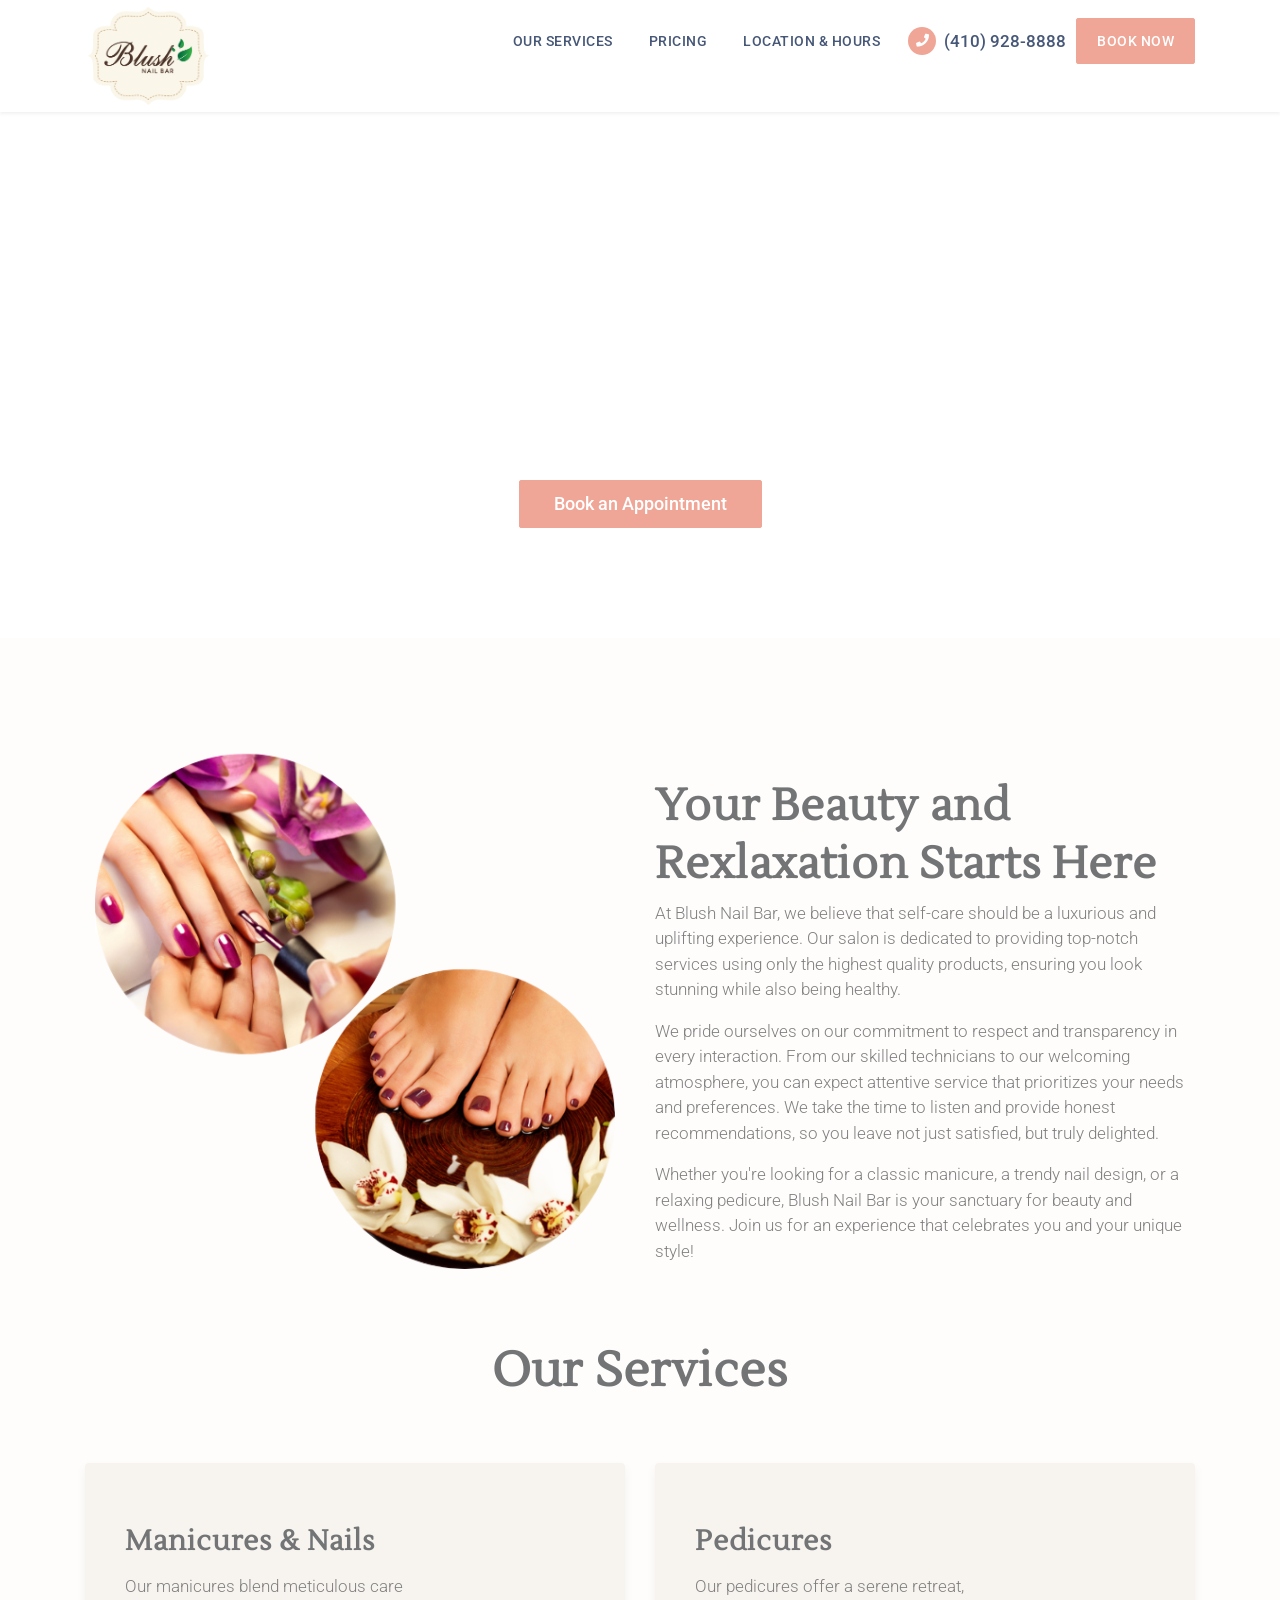
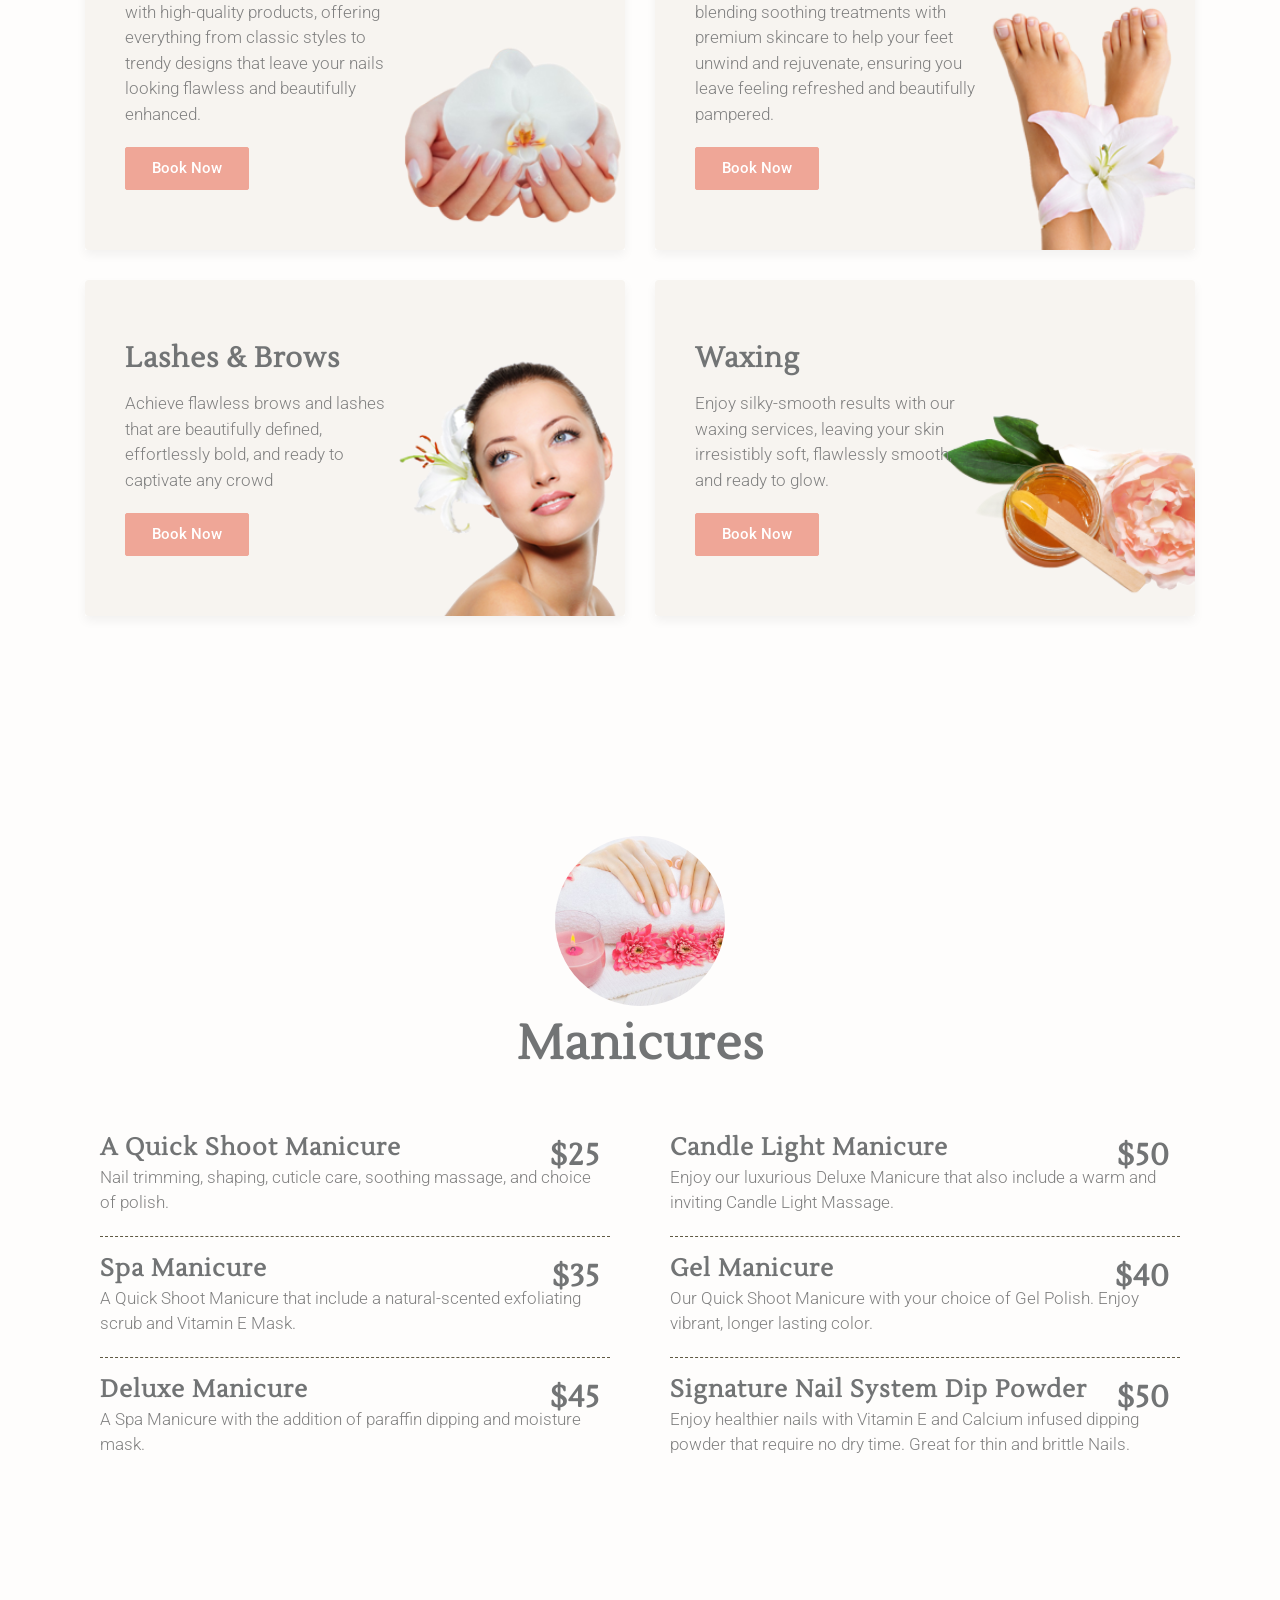
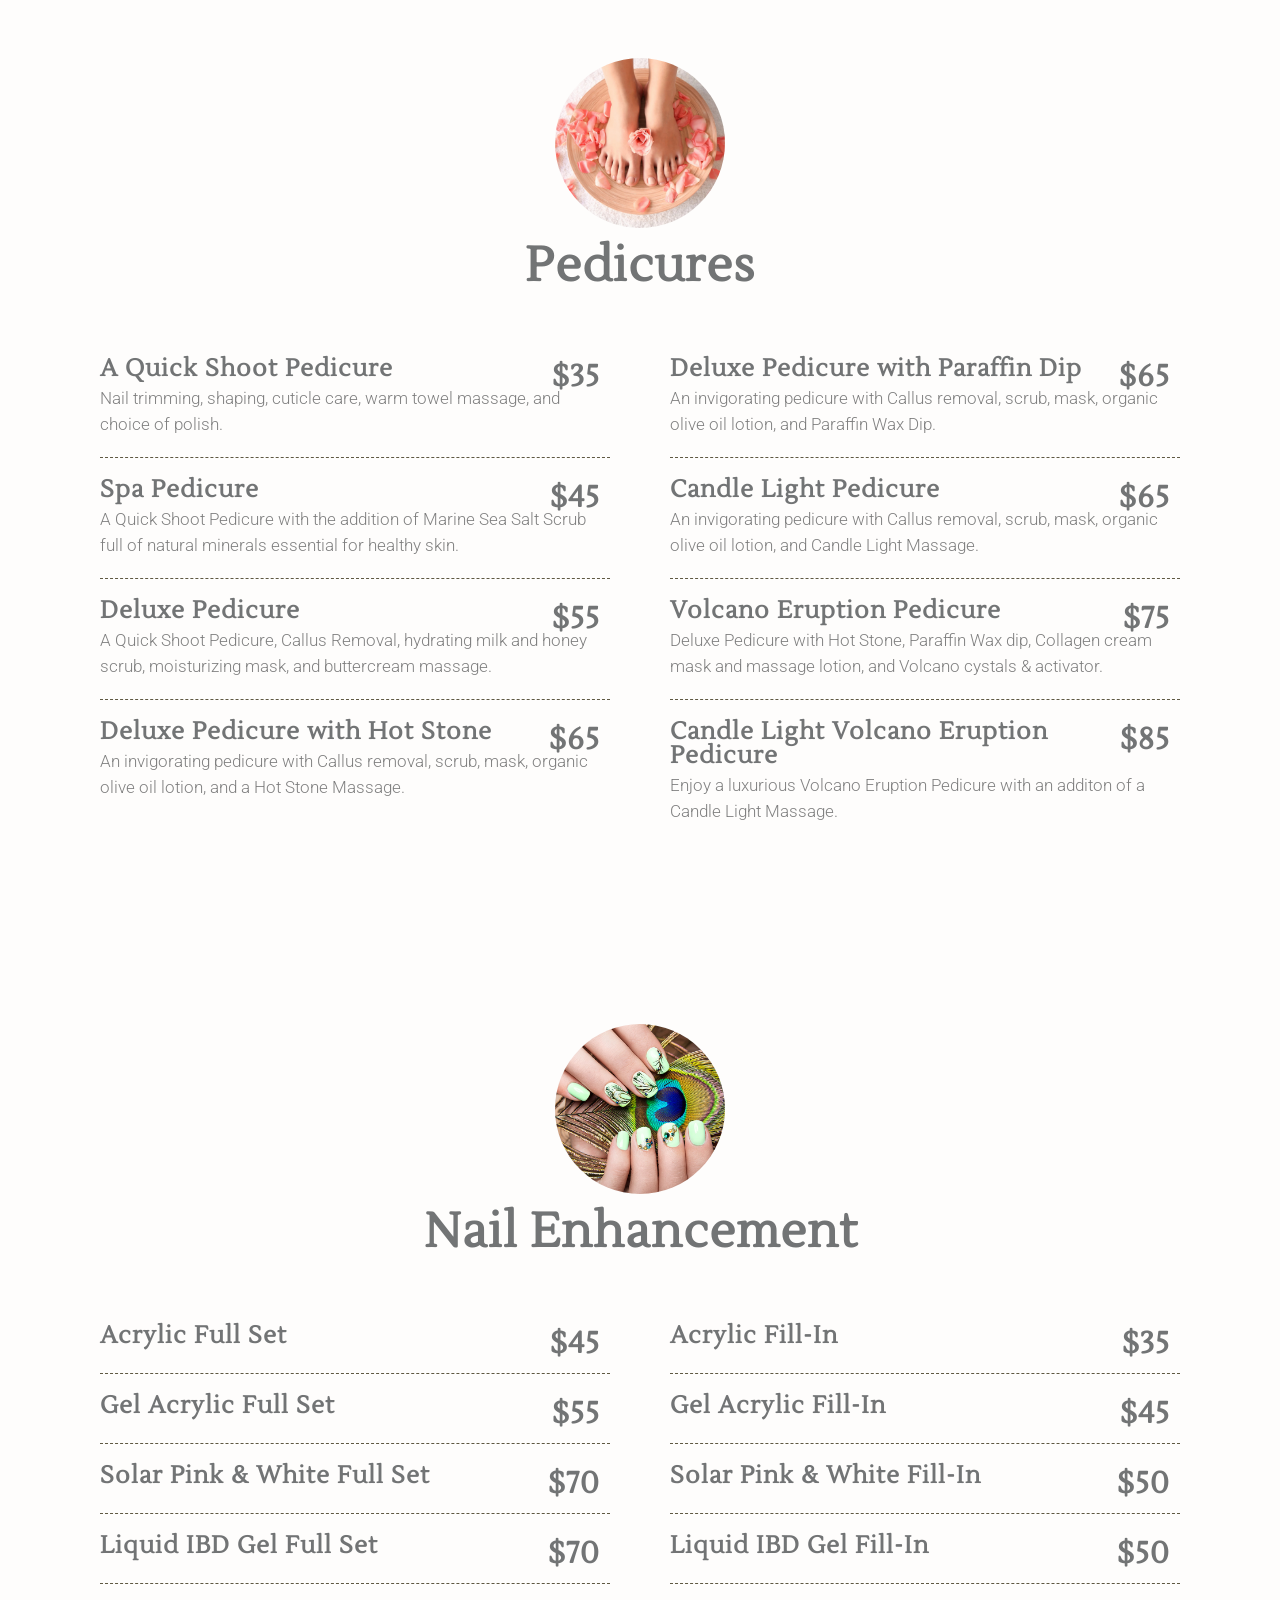
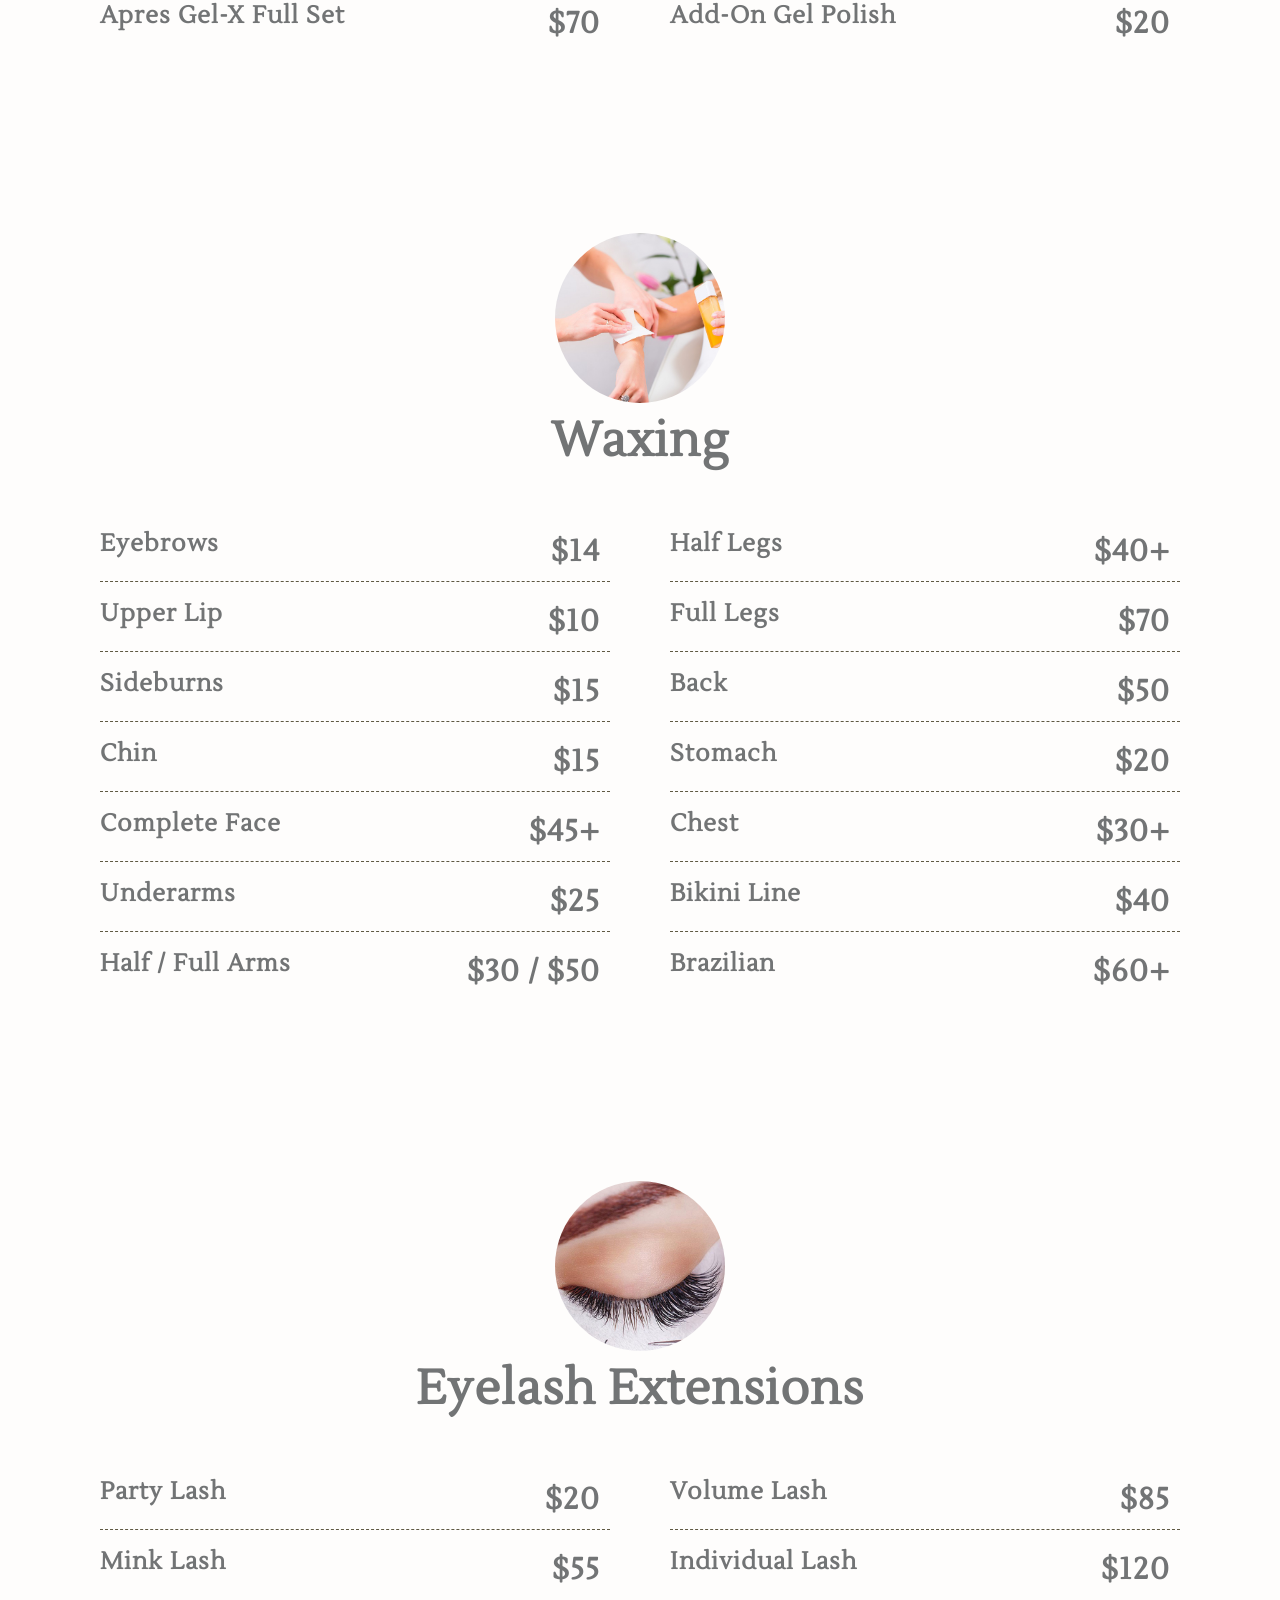
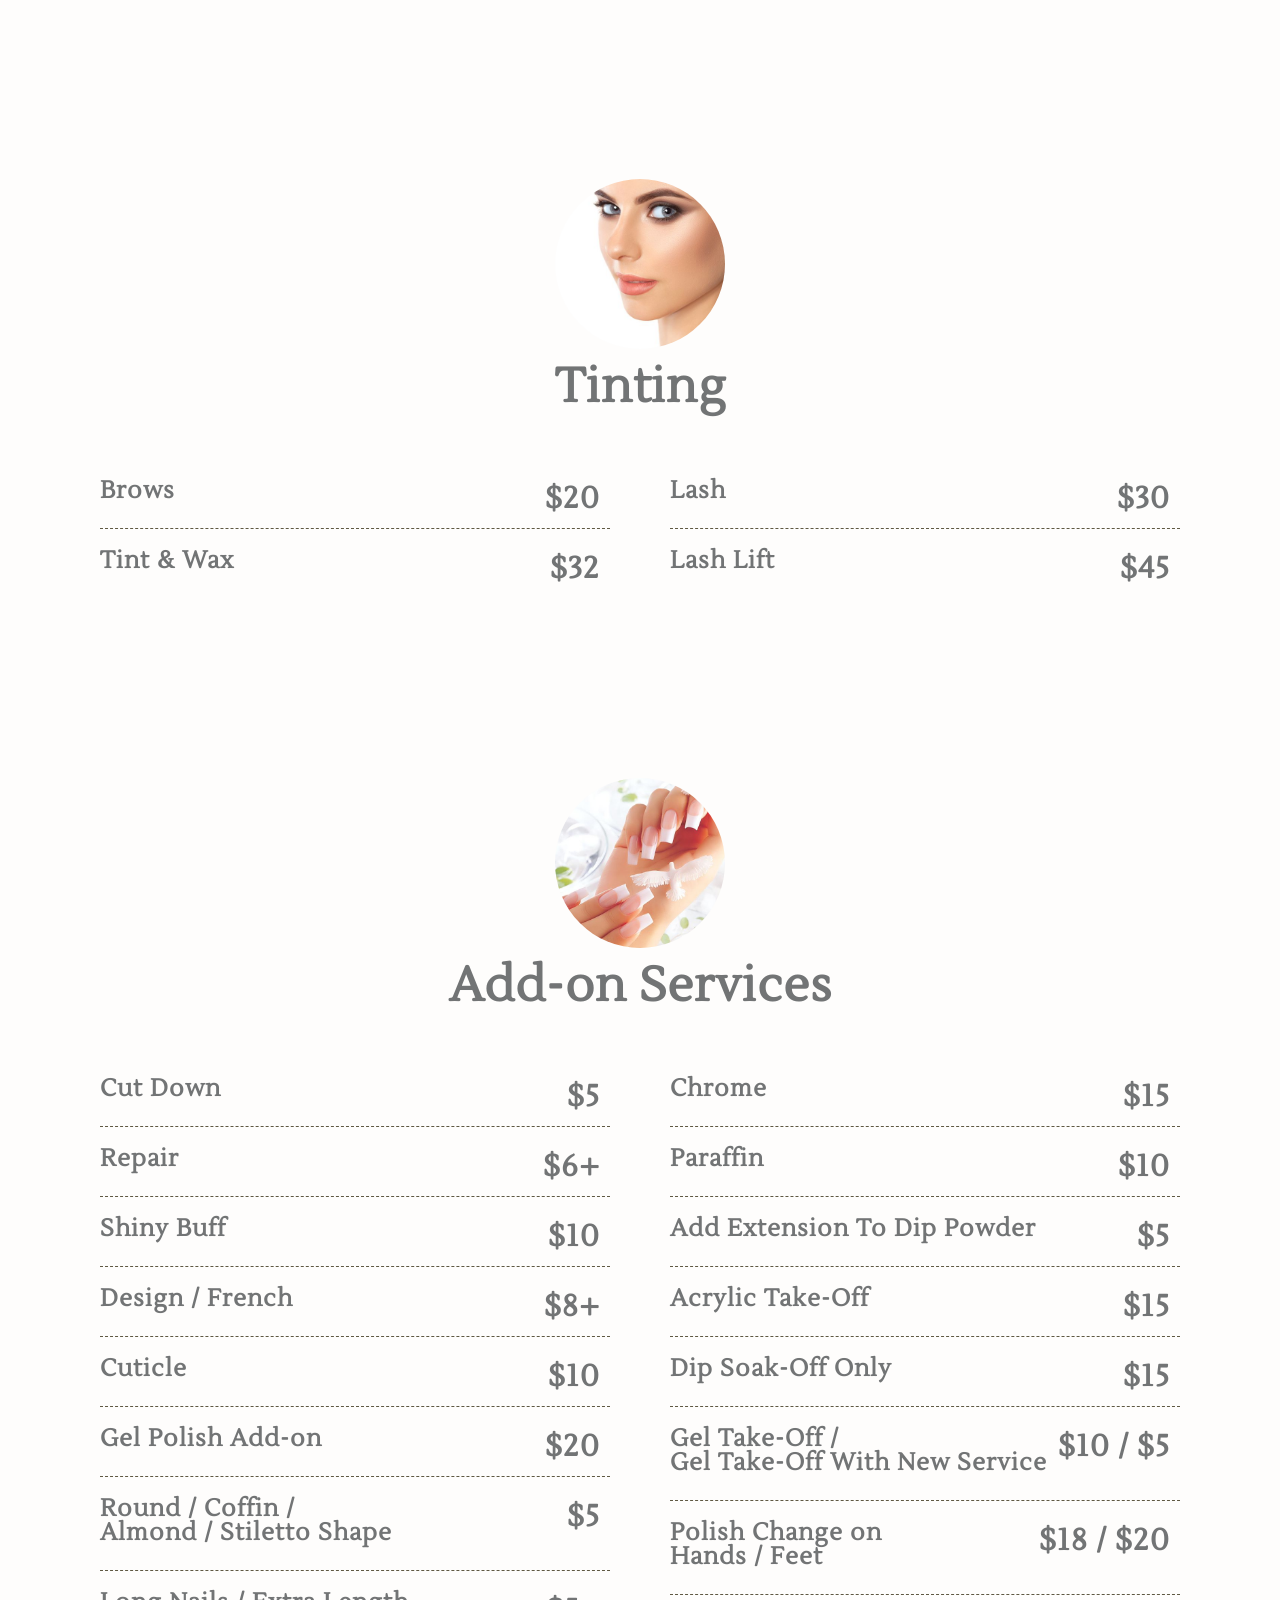
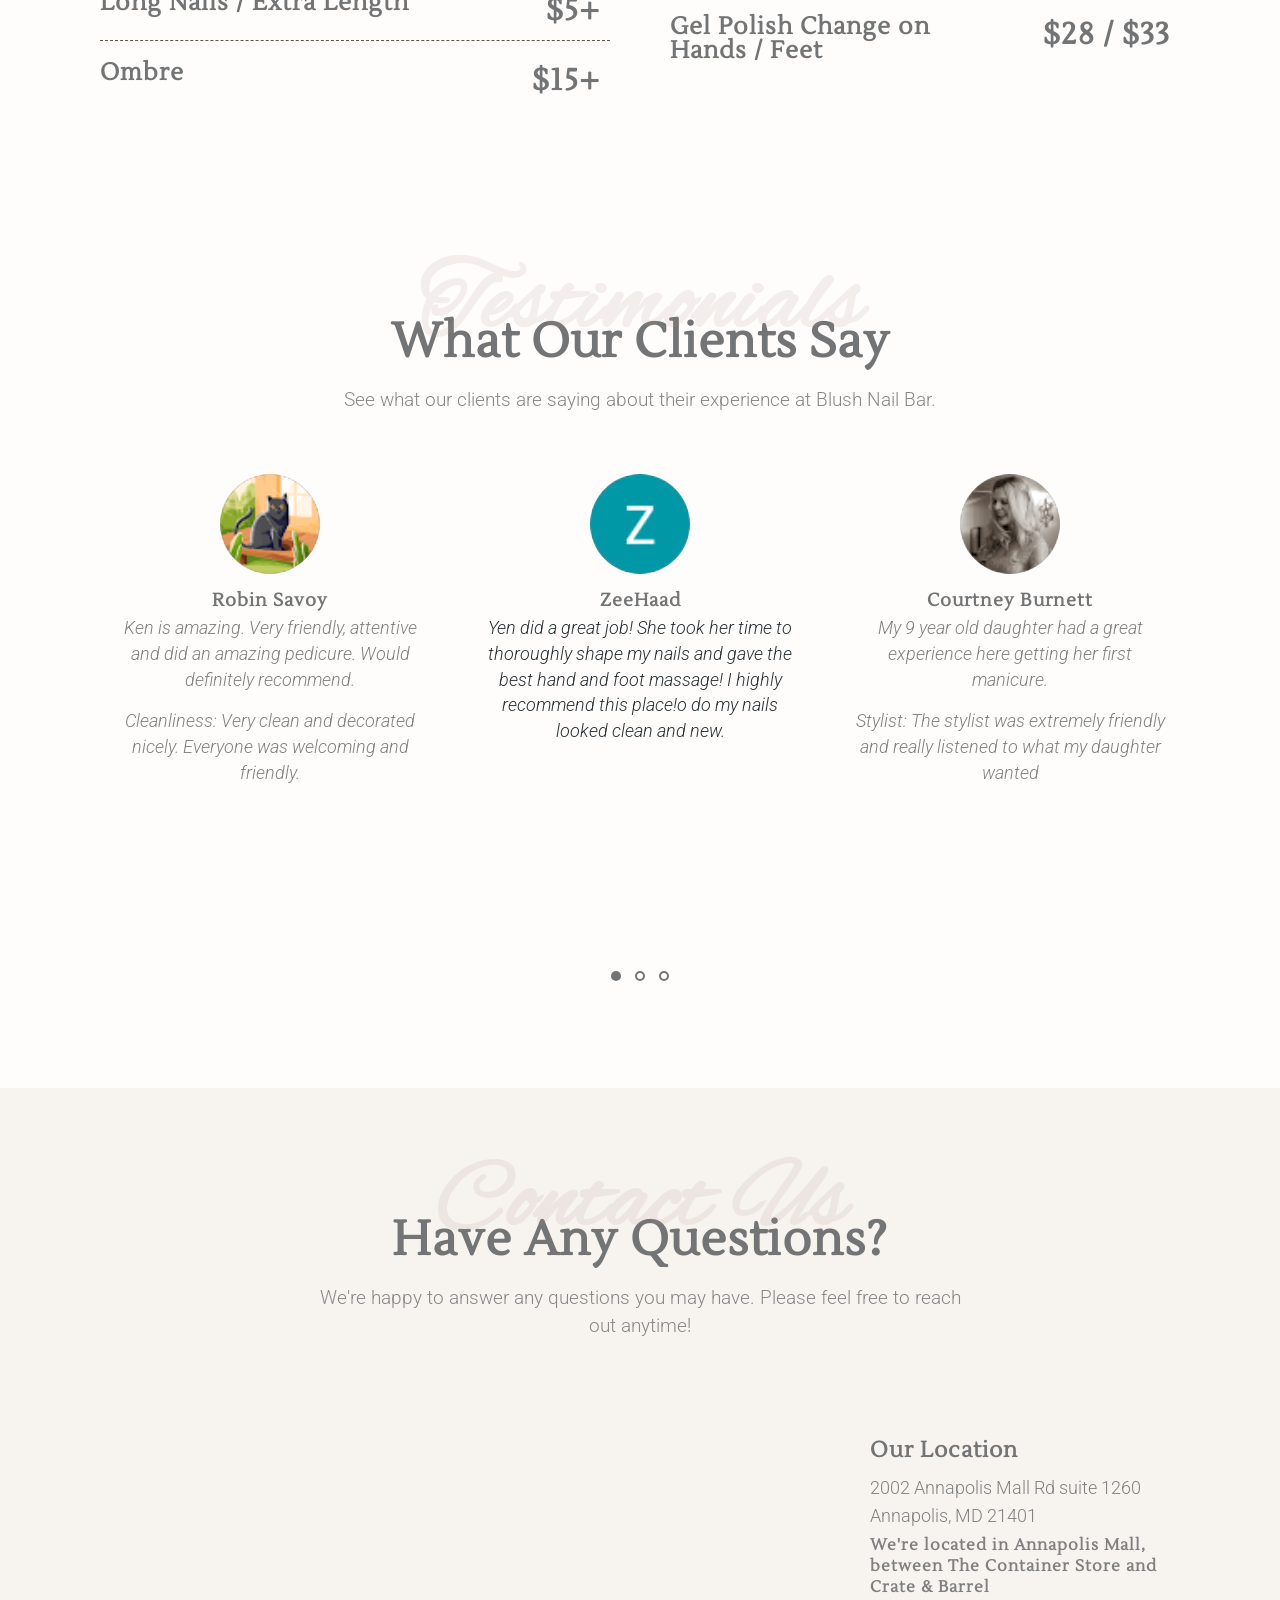
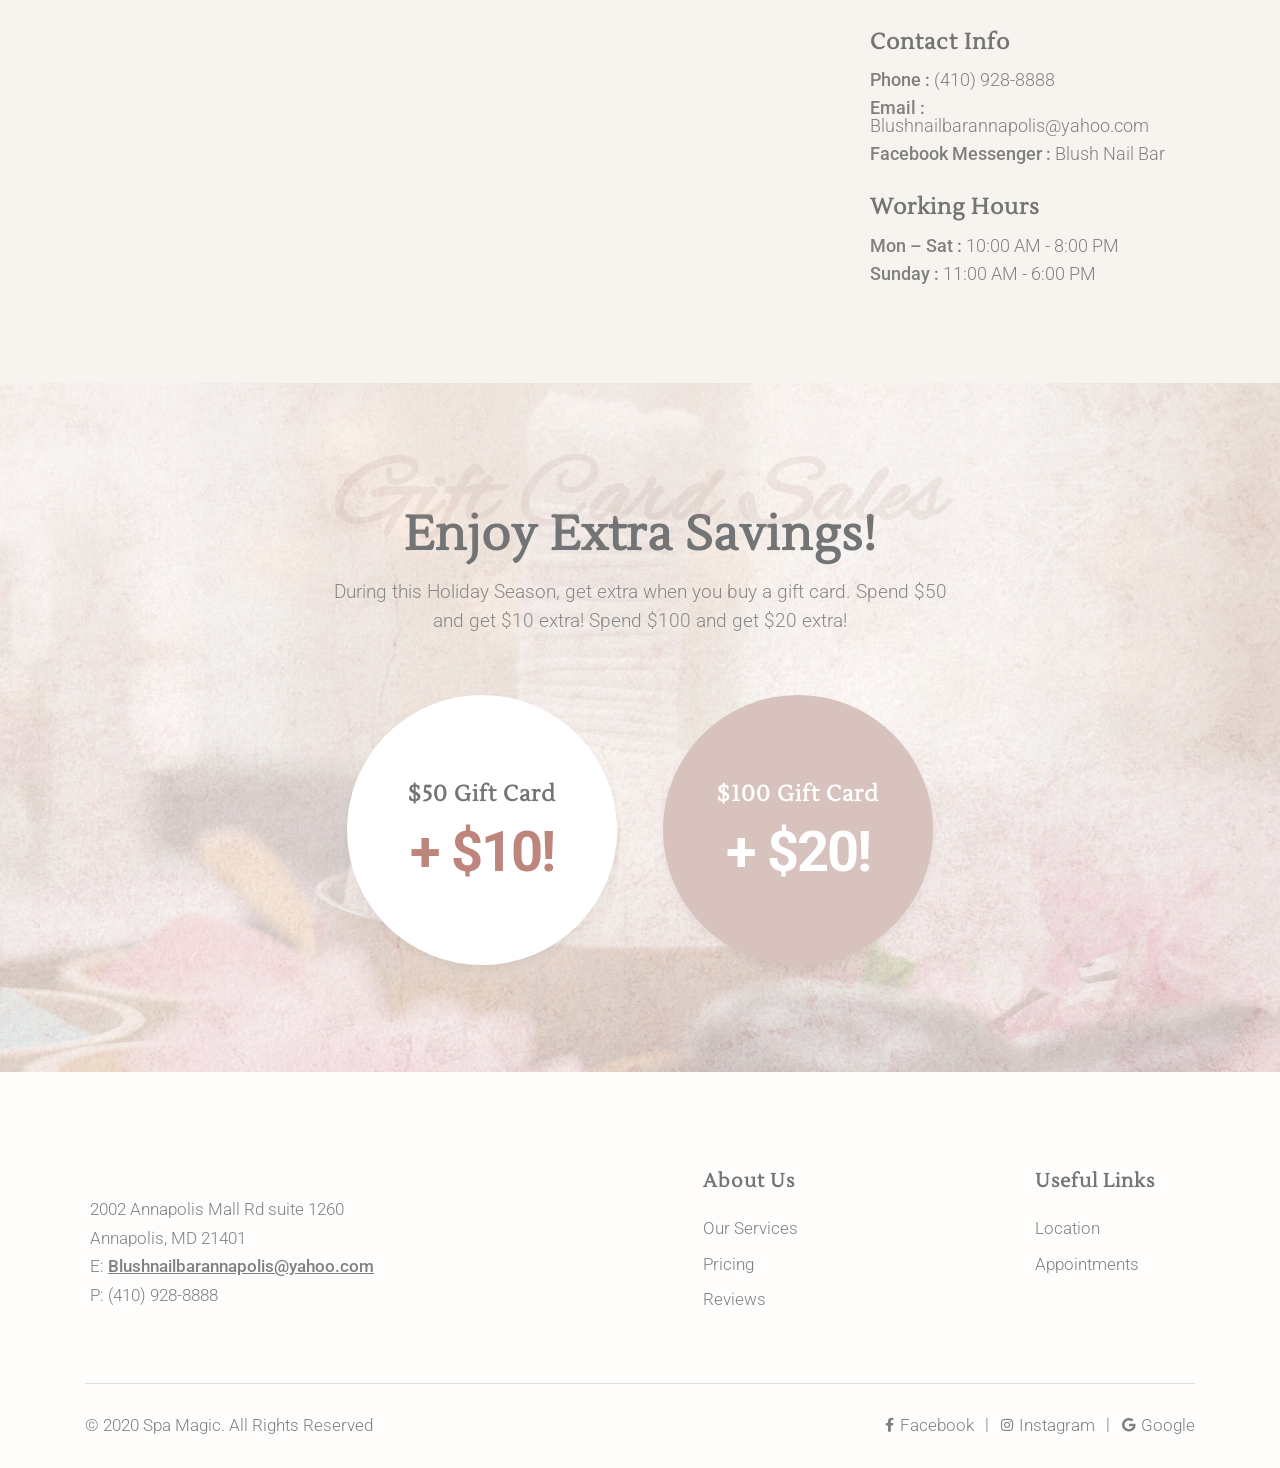
==== commit f2f03924: "adjusted capitlization error with Addon services and tinting" ====
--- a/index.html
+++ b/index.html
@@ -972,7 +972,7 @@
 										</div>
 									</div>	
 									<!-- Title 	-->	
-									<h3 class="h3-xl txt-color-01">TINTING</h3>
+									<h3 class="h3-xl txt-color-01">Tinting</h3>
 
 								</div>
 								
@@ -1056,7 +1056,7 @@
 										</div>
 									</div>	
 									<!-- Title 	-->	
-									<h3 class="h3-xl txt-color-01">ADD-ON SERVICES</h3>
+									<h3 class="h3-xl txt-color-01">Add-on Services</h3>
 
 								</div>
 								
@@ -1526,7 +1526,7 @@
 
 										<!-- ABOUT BOX #1 -->	
 										<div id="a8-1" class="col-md-4">
-											<a href="gift-cards.html">
+											
 												<div class="abox-4 bg-white">
 													<div class="abox-4-txt">
 
@@ -1535,13 +1535,13 @@
 
 													</div>
 												</div>
-											</a>
+											
 										</div>	
 
 
 										<!-- ABOUT BOX #2 -->	
 							 			<div id="a8-2" class="col-md-4">
-							 				<a href="gift-cards.html">
+							 				
 												<div class="abox-4 bg-color-07">
 													<div class="abox-4-txt">
 
@@ -1550,7 +1550,7 @@
 
 								 					</div>
 												</div>
-											</a>
+											
 										</div>
 									</div>  <!-- End row -->	
 							 	</div>	<!-- END ABOUT-8 WRAPPER -->
